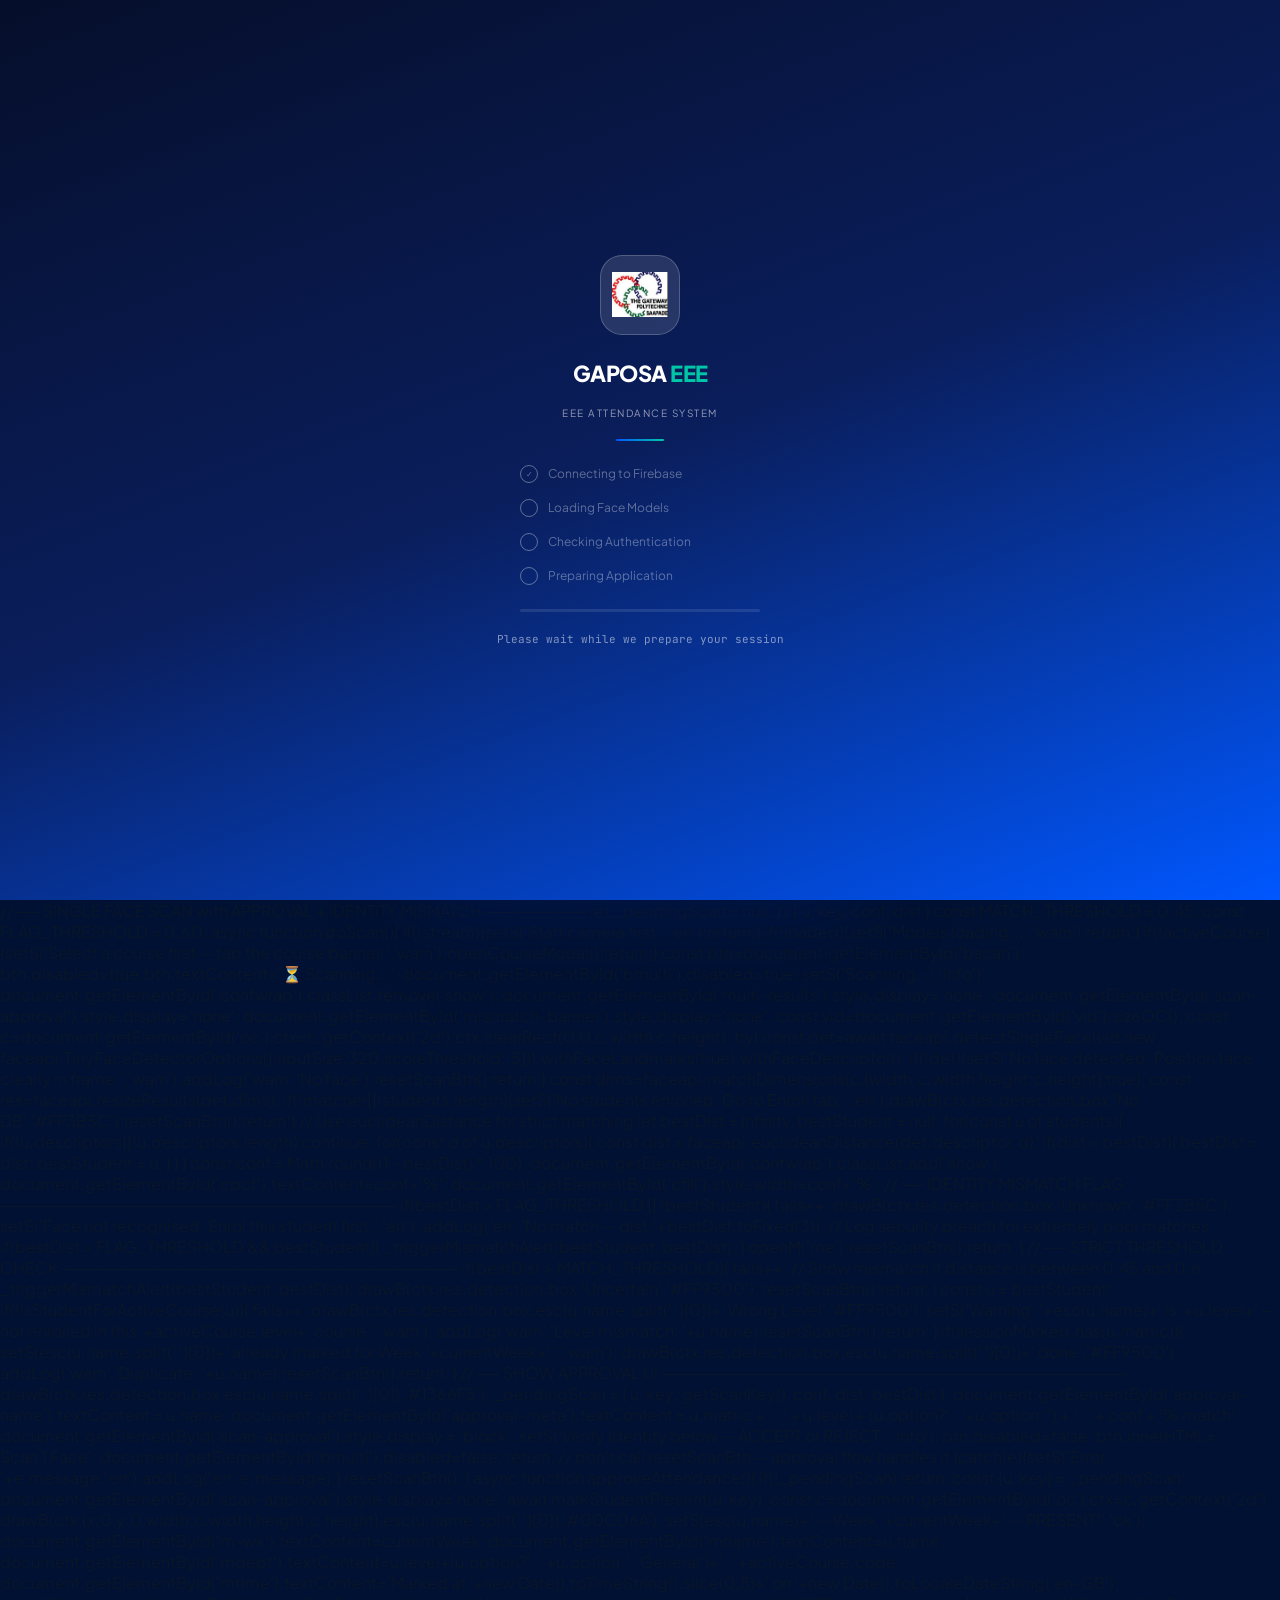
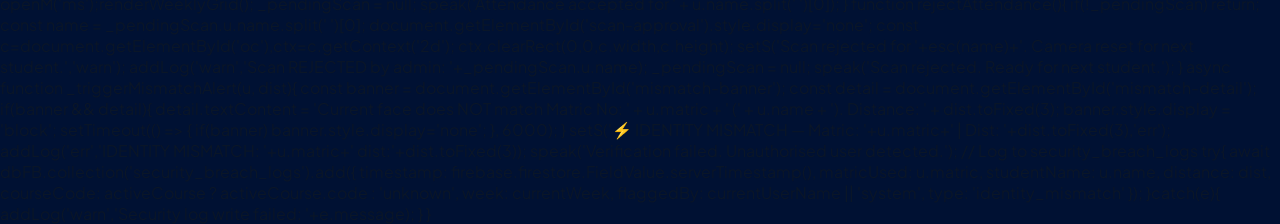
==== index.html @ 12c1df5d "feat: complete UI rebuild v10 - reference design, all logic preserved" ====
<!DOCTYPE html>
<html lang="en">
<head>
<meta charset="UTF-8">
<meta name="viewport" content="width=device-width,initial-scale=1.0,maximum-scale=1.0,user-scalable=no,viewport-fit=cover">
<meta name="mobile-web-app-capable" content="yes">
<meta name="apple-mobile-web-app-capable" content="yes">
<meta name="apple-mobile-web-app-status-bar-style" content="black-translucent">
<meta name="theme-color" content="#0057FF">
<link rel="manifest" href="data:application/manifest+json,%7B%22name%22%3A%22GAPOSA%20EEE%20Attendance%22%2C%22short_name%22%3A%22EEE%20Attend%22%2C%22start_url%22%3A%22./%22%2C%22display%22%3A%22standalone%22%2C%22background_color%22%3A%22%230057FF%22%2C%22theme_color%22%3A%22%230057FF%22%7D">
<title>GAPOSA EEE — Attendance System</title>
<script src="https://www.gstatic.com/firebasejs/9.23.0/firebase-app-compat.js"></script>
<script src="https://www.gstatic.com/firebasejs/9.23.0/firebase-auth-compat.js"></script>
<script src="https://www.gstatic.com/firebasejs/9.23.0/firebase-firestore-compat.js"></script>
<script defer src="https://cdn.jsdelivr.net/npm/face-api.js@0.22.2/dist/face-api.min.js"></script>
<link href="https://fonts.googleapis.com/css2?family=Plus+Jakarta+Sans:wght@300;400;500;600;700;800;900&family=JetBrains+Mono:wght@400;500;600&display=swap" rel="stylesheet">

<style>
/* ================================================================
   GAPOSA EEE ATTENDANCE — PREMIUM UI v10
   Reference: exact match to attached design screenshots
================================================================ */
:root{
  --brand:#0057FF;--brand2:#003DCC;--brand3:#66A3FF;
  --brand-glow:rgba(0,87,255,.22);
  --accent:#00C6A7;--accent2:#00A38A;
  --navy:#0057FF;--navy2:#003DCC;--blue:#0057FF;
  --blue-l:rgba(0,87,255,.08);--blue-b:rgba(0,87,255,.25);
  --green:#00C06A;--green-l:rgba(0,192,106,.1);--green-b:rgba(0,192,106,.3);
  --red:#FF3B5C;--red-l:rgba(255,59,92,.1);--red-b:rgba(255,59,92,.3);
  --amber:#FF9500;--amber-l:rgba(255,149,0,.1);--amber-b:rgba(255,149,0,.3);
  --purple:#7B61FF;--purple-l:rgba(123,97,255,.1);--purple-b:rgba(123,97,255,.3);
  --teal:#00C6A7;--teal-l:rgba(0,198,167,.1);--teal-b:rgba(0,198,167,.3);
  --orange:#FF6B2B;--orange-l:rgba(255,107,43,.1);--orange-b:rgba(255,107,43,.3);
  --bg:#F0F5FF;--card:#FFFFFF;
  --border:rgba(0,57,204,.1);--border2:rgba(0,57,204,.18);
  --txt:#0A1628;--txt2:#3D5278;--txt3:#8FA3C0;
  --sh:0 2px 16px rgba(0,57,204,.07);
  --sh2:0 8px 40px rgba(0,57,204,.13);
  --r:16px;--rs:12px;
}
*{margin:0;padding:0;box-sizing:border-box;-webkit-tap-highlight-color:transparent;}
html,body{height:100%;font-family:'Plus Jakarta Sans',sans-serif;background:#001133;color:var(--txt);}
body{display:flex;flex-direction:column;align-items:center;min-height:100vh;min-height:100svh;}

/* ── BACKGROUND ── */
.bg-slide{position:fixed;inset:0;z-index:0;background-size:cover;background-position:center;animation:bgSlide 30s infinite;will-change:opacity;}
@keyframes bgSlide{0%,25%{opacity:1}33%,91%{opacity:0}100%{opacity:1}}
.bg-slide:nth-child(1){animation-delay:0s;background-image:url('https://images.unsplash.com/photo-1621905251189-08b45249ff9e?w=1400&q=85');}
.bg-slide:nth-child(2){animation-delay:-7.5s;background-image:url('https://images.unsplash.com/photo-1558618666-fcd25c85cd64?w=1400&q=85');}
.bg-slide:nth-child(3){animation-delay:-15s;background-image:url('https://images.unsplash.com/photo-1504917595217-d4dc5ebe6122?w=1400&q=85');}
.bg-slide:nth-child(4){animation-delay:-22.5s;background-image:url('https://images.unsplash.com/photo-1518770660439-4636190af475?w=1400&q=85');}
.bg-overlay{position:fixed;inset:0;z-index:1;background:linear-gradient(150deg,rgba(0,17,51,.88) 0%,rgba(0,40,120,.80) 50%,rgba(0,87,255,.50) 100%);}

/* ── APP SHELL ── */
#app-shell{width:100%;max-width:430px;margin:0 auto;background:#F0F5FF;display:flex;flex-direction:column;min-height:100vh;min-height:100svh;position:relative;z-index:2;box-shadow:0 0 80px rgba(0,30,100,.5);}

/* ── LOADING SCREEN ── */
#ld{position:fixed;inset:0;z-index:8888;background:linear-gradient(160deg,#050E2A 0%,#0A1E5C 50%,#0057FF 100%);display:flex;flex-direction:column;align-items:center;justify-content:center;gap:20px;padding:32px;transition:opacity .6s;}
.ld-logo-wrap{width:80px;height:80px;background:rgba(255,255,255,.12);border-radius:22px;display:flex;align-items:center;justify-content:center;border:1.5px solid rgba(255,255,255,.2);margin-bottom:4px;}
.ld-logo-img{width:56px;height:56px;object-fit:contain;}
.ld-brand{font-size:22px;font-weight:900;color:#fff;letter-spacing:-.5px;text-align:center;}
.ld-brand span{color:#00C6A7;}
.ld-tagline{font-size:10px;color:rgba(255,255,255,.55);letter-spacing:1.5px;text-transform:uppercase;text-align:center;}
.ld-divider{width:48px;height:2px;background:linear-gradient(90deg,#0057FF,#00C6A7);border-radius:2px;}
.ld-steps{display:flex;flex-direction:column;gap:8px;width:240px;}
.ld-step{font-size:12px;color:rgba(255,255,255,.35);display:flex;align-items:center;gap:10px;padding:4px 0;}
.ld-step.done{color:rgba(255,255,255,.85);}
.ld-step.active{color:#00C6A7;font-weight:600;}
.ld-step-dot{width:18px;height:18px;border-radius:50%;border:1.5px solid currentColor;display:flex;align-items:center;justify-content:center;flex-shrink:0;font-size:8px;}
.ld-step.done .ld-step-dot{background:#00C06A;border-color:#00C06A;}
.ld-step.active .ld-step-dot::after{content:'';width:6px;height:6px;border-radius:50%;background:currentColor;animation:blink .8s infinite;}
.ld-bar{width:240px;height:3px;background:rgba(255,255,255,.1);border-radius:3px;overflow:hidden;}
.ld-fill{height:100%;background:linear-gradient(90deg,#0057FF,#00C6A7);border-radius:3px;transition:width .5s ease;width:0%;}
.ld-msg{font-size:11px;color:rgba(255,255,255,.5);font-family:'JetBrains Mono';text-align:center;}
@keyframes blink{0%,100%{opacity:1}50%{opacity:.1}}
@keyframes spin{to{transform:rotate(360deg)}}

/* ── LOGIN SCREEN ── */
#login-screen{position:fixed;inset:0;z-index:7777;background:linear-gradient(160deg,#050E2A 0%,#0A2266 50%,#0057FF 100%);display:none;align-items:center;justify-content:center;padding:16px;overflow-y:auto;}
#login-screen.show{display:flex;}
#login-screen>.login-card{margin:auto;}

/* Login card — clean white */
.login-card{background:#fff;border-radius:24px;padding:28px 24px;width:100%;max-width:400px;box-shadow:0 24px 80px rgba(0,0,0,.4);}
.login-logo-row{display:flex;align-items:center;gap:12px;margin-bottom:16px;}
.login-logo-box{width:48px;height:48px;background:linear-gradient(135deg,#0057FF,#003DCC);border-radius:14px;display:flex;align-items:center;justify-content:center;flex-shrink:0;}
.login-logo-box svg{width:26px;height:26px;fill:none;stroke:#fff;stroke-width:2;}
.login-school{font-size:15px;font-weight:800;color:#0A1628;line-height:1.2;}
.login-dept{font-size:10px;color:#8FA3C0;letter-spacing:.3px;margin-top:1px;}

/* Tab switcher */
.ltabs{display:flex;gap:4px;background:#F0F5FF;border-radius:12px;padding:4px;margin-bottom:20px;}
.ltab{flex:1;padding:9px 6px;border-radius:9px;border:none;font-family:'Plus Jakarta Sans',sans-serif;font-size:11px;font-weight:700;cursor:pointer;color:#8FA3C0;background:transparent;transition:all .2s;display:flex;flex-direction:column;align-items:center;gap:3px;}
.ltab svg{width:16px;height:16px;}
.ltab.active{background:#fff;color:#0057FF;box-shadow:0 2px 10px rgba(0,87,255,.15);}
.lform{display:none;}.lform.show{display:block;}

/* Login inputs */
.llbl{display:block;font-size:10px;font-weight:700;text-transform:uppercase;letter-spacing:1px;color:#3D5278;margin-bottom:5px;margin-top:14px;}
.linp{width:100%;padding:12px 14px;background:#F0F5FF;border:1.5px solid rgba(0,57,204,.15);border-radius:10px;color:#0A1628;font-family:'Plus Jakarta Sans',sans-serif;font-size:14px;outline:none;transition:all .2s;}
.linp:focus{border-color:#0057FF;background:#fff;box-shadow:0 0 0 3px rgba(0,87,255,.1);}
.linp::placeholder{color:#B0C0D8;}
.pw-wrap{position:relative;}
.pw-wrap .linp{padding-right:44px;}
.pw-eye{position:absolute;right:12px;top:50%;transform:translateY(-50%);background:none;border:none;cursor:pointer;color:#B0C0D8;padding:4px;}
.pw-eye:hover{color:#0057FF;}
.forgot-link{display:block;text-align:right;font-size:11px;color:#0057FF;font-weight:600;cursor:pointer;margin-top:6px;}
.lbtn{width:100%;padding:14px;border:none;border-radius:11px;font-family:'Plus Jakarta Sans',sans-serif;font-weight:800;font-size:14px;cursor:pointer;margin-top:16px;color:#fff;transition:all .2s;}
.lbtn:active{transform:scale(.97);}
.lbtn.blue{background:linear-gradient(135deg,#0057FF,#003DCC);box-shadow:0 6px 24px rgba(0,87,255,.4);}
.lbtn.green{background:linear-gradient(135deg,#00C06A,#008F4E);box-shadow:0 6px 22px rgba(0,192,106,.35);}
.lbtn.purple{background:linear-gradient(135deg,#7B61FF,#5A40E0);box-shadow:0 6px 22px rgba(123,97,255,.38);}
.lerr{background:#FEF0F2;border:1.5px solid rgba(255,59,92,.3);border-radius:9px;padding:9px 12px;font-size:12px;color:#CC1E3A;margin-top:10px;display:none;line-height:1.5;}
.lnote{font-size:11px;color:#8FA3C0;text-align:center;margin-top:10px;line-height:1.5;}
.lnote b{color:#3D5278;}
.info-box{border-radius:10px;padding:10px 13px;font-size:12px;margin-bottom:4px;line-height:1.5;}
.info-blue{background:rgba(0,87,255,.08);border:1.5px solid rgba(0,87,255,.2);color:#0045CC;}
.info-purple{background:rgba(123,97,255,.08);border:1.5px solid rgba(123,97,255,.2);color:#5A40E0;}

/* ── TOP HEADER ── */
header{background:#0A1628;padding:14px;flex-shrink:0;padding-top:calc(14px + env(safe-area-inset-top,0px));}
.hdr{display:flex;align-items:center;gap:10px;}
.hdr-logo-box{width:36px;height:36px;background:linear-gradient(135deg,#0057FF,#003DCC);border-radius:10px;display:flex;align-items:center;justify-content:center;flex-shrink:0;}
.hdr-logo-box svg{width:20px;height:20px;fill:none;stroke:#fff;stroke-width:2;}
.hdr-info{flex:1;min-width:0;}
.hdr-name{font-size:13px;font-weight:800;color:#fff;line-height:1.2;white-space:nowrap;overflow:hidden;text-overflow:ellipsis;}
.hdr-sub{font-size:9px;color:rgba(255,255,255,.5);letter-spacing:.3px;margin-top:1px;}
.hdr-r{display:flex;align-items:center;gap:8px;flex-shrink:0;}
.hdr-bell{width:34px;height:34px;background:rgba(255,255,255,.08);border-radius:10px;border:1px solid rgba(255,255,255,.1);display:flex;align-items:center;justify-content:center;position:relative;cursor:pointer;}
.hdr-bell svg{width:16px;height:16px;fill:none;stroke:rgba(255,255,255,.7);stroke-width:2;}
.hdr-bell-dot{position:absolute;top:7px;right:7px;width:7px;height:7px;border-radius:50%;background:#FF3B5C;border:1.5px solid #0A1628;}
.hdr-avatar{width:34px;height:34px;background:linear-gradient(135deg,#00C6A7,#0057FF);border-radius:10px;display:flex;align-items:center;justify-content:center;font-size:12px;font-weight:800;color:#fff;cursor:pointer;}
.logout-btn{display:flex;align-items:center;gap:5px;background:rgba(255,59,92,.15);border:1px solid rgba(255,59,92,.3);border-radius:9px;padding:7px 11px;color:rgba(255,255,255,.8);font-family:'Plus Jakarta Sans',sans-serif;font-size:11px;font-weight:700;cursor:pointer;transition:all .2s;}
.logout-btn:hover{background:rgba(255,59,92,.3);}
.logout-btn svg{width:12px;height:12px;fill:currentColor;}
.logout-label{display:none;}
@media(min-width:400px){.logout-label{display:inline;}}

/* ── SESSION BAR ── */
.session-bar{background:linear-gradient(135deg,#003DCC,#0057FF);padding:8px 14px;display:flex;align-items:center;gap:8px;flex-shrink:0;}
.sb-item{display:flex;align-items:center;gap:5px;font-size:10px;color:rgba(255,255,255,.7);font-weight:500;}
.sb-val{color:#7DD3FF;font-weight:800;}
.sb-divider{color:rgba(255,255,255,.2);font-size:12px;}
.pill{display:flex;align-items:center;gap:5px;background:rgba(255,255,255,.12);border:1px solid rgba(255,255,255,.2);border-radius:20px;padding:3px 9px;font-size:9px;font-weight:700;color:#fff;}
.dot{width:6px;height:6px;border-radius:50%;flex-shrink:0;}
.dot.g{background:#00C06A;animation:blink 2s infinite;}
.dot.a{background:#FF9500;animation:blink 1s infinite;}

/* ── BOTTOM NAV (reference design: Home/Scan/Students/Reports/More) ── */
.nav{display:flex;background:#fff;flex-shrink:0;border-top:1px solid rgba(0,57,204,.1);padding-bottom:env(safe-area-inset-bottom,0px);box-shadow:0 -4px 20px rgba(0,57,204,.08);}
.nav-item{flex:1;display:flex;flex-direction:column;align-items:center;justify-content:center;padding:10px 2px 8px;gap:4px;font-size:9px;font-weight:700;color:#B0C0D8;cursor:pointer;transition:all .2s;position:relative;border:none;background:none;}
.nav-item svg{width:20px;height:20px;transition:all .2s;}
.nav-item span{font-size:9px;font-weight:700;letter-spacing:.3px;}
.nav-item.active{color:#0057FF;}
.nav-item.active svg{filter:drop-shadow(0 2px 6px rgba(0,87,255,.4));}
.nav-item.active::after{content:'';position:absolute;top:0;left:50%;transform:translateX(-50%);width:32px;height:2.5px;background:#0057FF;border-radius:0 0 3px 3px;}

/* ── BODY / PANES ── */
.body{flex:1;overflow-y:auto;overflow-x:hidden;-webkit-overflow-scrolling:touch;background:#F0F5FF;}
.body::-webkit-scrollbar{display:none;}
.pane{display:none;padding:12px 12px 80px;}
.pane.active{display:block;}
.pb{height:12px;}

/* ── HOME DASHBOARD (pane content rebuilt for reference look) ── */
.home-top{display:flex;align-items:center;justify-content:space-between;margin-bottom:14px;}
.home-greeting{font-size:18px;font-weight:800;color:var(--txt);line-height:1.2;}
.home-date{font-size:11px;color:var(--txt3);margin-top:2px;}

/* Active course card — reference style */
.active-course-card{background:#fff;border-radius:14px;padding:14px;border:1.5px solid var(--border);box-shadow:var(--sh);margin-bottom:12px;}
.ac-label{font-size:9px;font-weight:700;text-transform:uppercase;letter-spacing:1px;color:var(--txt3);margin-bottom:6px;}
.ac-row{display:flex;align-items:center;justify-content:space-between;gap:8px;}
.ac-course{font-size:15px;font-weight:800;color:var(--txt);flex:1;min-width:0;white-space:nowrap;overflow:hidden;text-overflow:ellipsis;}
.ac-week-badge{background:#0057FF;color:#fff;font-size:10px;font-weight:800;padding:4px 10px;border-radius:20px;flex-shrink:0;}
.ac-meta{font-size:11px;color:var(--txt3);margin-top:3px;}

/* Stats row — 4 cards matching reference */
.stats{display:grid;grid-template-columns:1fr 1fr;gap:10px;margin-bottom:12px;}
.stat{background:#fff;border-radius:14px;padding:14px 12px;box-shadow:var(--sh);border:1.5px solid var(--border);position:relative;overflow:hidden;}
.stat::after{content:'';position:absolute;top:0;left:0;right:0;height:3px;}
.s1::after{background:#0057FF;}
.s2::after{background:#00C06A;}
.s3::after{background:#FF3B5C;}
.s4::after{background:#FF9500;}
.sl{font-size:9px;font-weight:700;text-transform:uppercase;letter-spacing:.8px;color:var(--txt3);margin-bottom:4px;}
.sv{font-size:28px;font-weight:900;line-height:1;letter-spacing:-1px;color:var(--txt);}
.s2 .sv{color:#00C06A;}
.s3 .sv{color:#FF3B5C;}
.s4 .sv{color:#FF9500;}
.ss{font-size:10px;color:var(--txt3);margin-top:3px;}

/* Recent activity list */
.activity-row{display:flex;align-items:center;gap:10px;padding:9px 0;border-bottom:1px solid var(--border);}
.activity-row:last-child{border-bottom:none;}
.act-dot{width:8px;height:8px;border-radius:50%;flex-shrink:0;}
.act-dot.present{background:#00C06A;}
.act-dot.absent{background:#FF3B5C;}
.act-dot.flagged{background:#FF9500;}
.act-name{font-size:12px;font-weight:600;color:var(--txt);flex:1;}
.act-meta{font-size:10px;color:var(--txt3);margin-top:1px;}
.act-badge{font-size:9px;font-weight:700;padding:2px 8px;border-radius:10px;flex-shrink:0;}
.act-badge.present{background:var(--green-l);color:var(--green);}
.act-badge.absent{background:var(--red-l);color:var(--red);}
.act-badge.flagged{background:var(--amber-l);color:var(--amber);}

/* Weekly chart bars */
.wk-chart{display:flex;align-items:flex-end;gap:6px;height:60px;margin:10px 0 6px;}
.wk-bar-wrap{flex:1;display:flex;flex-direction:column;align-items:center;gap:3px;}
.wk-bar{width:100%;border-radius:4px 4px 0 0;min-height:4px;transition:height .3s;}
.wk-bar.present{background:#0057FF;}
.wk-bar.absent{background:#FF3B5C;}
.wk-bar-lbl{font-size:8px;color:var(--txt3);font-weight:600;}

/* ── CARDS ── */
.card{background:#fff;border:1.5px solid var(--border);border-radius:var(--r);overflow:hidden;box-shadow:var(--sh);margin-bottom:12px;}
.card-hdr{padding:11px 14px;border-bottom:1px solid var(--border);display:flex;align-items:center;gap:8px;background:#fff;}
.card-hdr-ico{width:30px;height:30px;border-radius:9px;display:flex;align-items:center;justify-content:center;flex-shrink:0;}
.card-ttl{font-size:11px;font-weight:800;text-transform:uppercase;letter-spacing:.8px;color:var(--txt2);}
.cbadge{margin-left:auto;font-size:10px;font-weight:700;padding:3px 10px;border-radius:20px;background:var(--bg);color:var(--txt3);border:1px solid var(--border);}
.cbadge.live{background:var(--green-l);color:var(--green);border-color:var(--green-b);}
.card-body{padding:13px;background:#fff;}

/* Section header */
.sh{display:flex;align-items:center;justify-content:space-between;margin-bottom:10px;}
.shtt{font-size:11px;font-weight:800;text-transform:uppercase;letter-spacing:1px;color:var(--txt2);}
.sh-link{font-size:11px;font-weight:700;color:var(--brand);cursor:pointer;}

/* ── COURSE BANNER (scan page) ── */
.course-banner{background:linear-gradient(135deg,#0035CC,#0057FF);border-radius:14px;padding:14px 16px;margin-bottom:12px;display:flex;align-items:center;gap:10px;cursor:pointer;box-shadow:0 6px 24px rgba(0,87,255,.35);position:relative;overflow:hidden;}
.course-banner:active{transform:scale(.98);}
.cb-icon{width:38px;height:38px;background:rgba(255,255,255,.18);border-radius:10px;display:flex;align-items:center;justify-content:center;flex-shrink:0;}
.cb-info{flex:1;min-width:0;}
.cb-lbl{font-size:9px;color:rgba(255,255,255,.6);font-weight:600;text-transform:uppercase;letter-spacing:.8px;}
.cb-course{font-size:14px;font-weight:800;color:#fff;white-space:nowrap;overflow:hidden;text-overflow:ellipsis;}
.cb-meta{font-size:10px;color:rgba(255,255,255,.6);margin-top:1px;}

/* ── WEEK STRIP ── */
.week-strip{background:#fff;border-radius:14px;border:1.5px solid var(--border);padding:12px 14px;margin-bottom:12px;box-shadow:var(--sh);}
.ws-top{display:flex;align-items:center;gap:12px;margin-bottom:8px;}
.wk-badge{background:linear-gradient(135deg,#0057FF,#003DCC);color:#fff;font-weight:900;font-size:18px;width:44px;height:44px;border-radius:12px;display:flex;align-items:center;justify-content:center;flex-shrink:0;box-shadow:0 4px 14px rgba(0,87,255,.4);}
.wk-info{flex:1;}
.wk-lbl{font-size:10px;font-weight:700;color:var(--brand);text-transform:uppercase;letter-spacing:.8px;}
.wk-detail{font-size:11px;color:var(--txt2);margin-top:2px;}
.ws-date{font-size:11px;color:var(--txt2);font-weight:500;display:flex;align-items:center;gap:6px;margin-bottom:8px;}
.ws-manual{display:flex;align-items:center;gap:10px;}
.ws-manual-lbl{font-size:10px;color:var(--txt3);font-weight:600;flex:1;}
.wk-btns{display:flex;gap:6px;}
.wk-btn{width:32px;height:32px;border-radius:9px;border:none;font-size:16px;cursor:pointer;display:flex;align-items:center;justify-content:center;font-weight:900;transition:all .2s;}
.wk-btn:active{transform:scale(.88);}
.wk-m{background:var(--red-l);color:var(--red);}
.wk-p{background:var(--green-l);color:var(--green);}

/* ── CAMERA ── */
.cam-box{position:relative;border-radius:14px;overflow:hidden;background:#060E1E;aspect-ratio:4/3;margin-bottom:12px;border:2px solid rgba(0,87,255,.15);}
.cam-ph{position:absolute;inset:0;display:flex;flex-direction:column;align-items:center;justify-content:center;gap:10px;background:#EEF3FF;}
.cam-ph-ico{width:52px;height:52px;background:rgba(0,87,255,.1);border-radius:50%;display:flex;align-items:center;justify-content:center;}
.cam-ph-ico svg{width:26px;height:26px;fill:var(--brand);opacity:.6;}
.cam-ph p{font-size:12px;color:var(--txt3);font-weight:600;}
#vid{width:100%;height:100%;object-fit:cover;display:none;}
#oc{position:absolute;inset:0;width:100%;height:100%;pointer-events:none;}
.cam-info-row{position:absolute;bottom:8px;left:8px;right:8px;display:flex;justify-content:space-between;gap:6px;}
.chip{font-family:'JetBrains Mono';font-size:9px;color:#fff;background:rgba(0,0,0,.6);padding:3px 9px;border-radius:6px;backdrop-filter:blur(4px);}

/* Scan approval card — reference dark card style */
#scan-approval{display:none;background:#0A1628;border-radius:14px;padding:14px;margin-bottom:12px;border:1.5px solid rgba(0,87,255,.25);}
.approval-inner{display:flex;align-items:center;gap:12px;}
.approval-thumb{width:44px;height:44px;border-radius:11px;background:linear-gradient(135deg,#0057FF,#00C6A7);display:flex;align-items:center;justify-content:center;font-size:16px;font-weight:900;color:#fff;flex-shrink:0;}
.approval-info{flex:1;min-width:0;}
.approval-name{font-size:14px;font-weight:800;color:#fff;}
.approval-meta{font-size:11px;color:rgba(255,255,255,.5);margin-top:2px;font-family:'JetBrains Mono';}
.approval-btns{display:flex;gap:8px;margin-top:12px;}
.abtn{flex:1;padding:12px;border:none;border-radius:10px;font-family:'Plus Jakarta Sans',sans-serif;font-weight:800;font-size:13px;cursor:pointer;transition:all .2s;}
.abtn:active{transform:scale(.97);}
.abtn.accept{background:#00C06A;color:#fff;box-shadow:0 4px 16px rgba(0,192,106,.4);}
.abtn.reject{background:#FF3B5C;color:#fff;box-shadow:0 4px 16px rgba(255,59,92,.4);}

/* Confidence bar */
#confwrap{display:none;background:#fff;border-radius:12px;padding:12px 14px;margin-bottom:10px;border:1.5px solid var(--border);}
.conf-label-row{display:flex;align-items:center;justify-content:space-between;margin-bottom:6px;}
.conf-label{font-size:10px;font-weight:700;text-transform:uppercase;letter-spacing:.8px;color:var(--txt2);}
#cpct{font-size:13px;font-weight:800;color:var(--green);font-family:'JetBrains Mono';}
.conf-track{height:6px;background:#EEF3FF;border-radius:6px;overflow:hidden;}
#cfill{height:100%;background:linear-gradient(90deg,#FF3B5C,#FF9500,#00C06A);border-radius:6px;width:0%;transition:width .3s;}
.conf-face-ok{display:none;align-items:center;gap:6px;margin-top:8px;font-size:11px;font-weight:600;color:var(--green);}

/* Mismatch alert — reference red card */
#mismatch-banner{display:none;background:#FF3B5C;border-radius:14px;padding:14px;margin-bottom:12px;}
.mm-top{display:flex;align-items:center;gap:8px;margin-bottom:8px;}
.mm-icon{width:28px;height:28px;background:rgba(255,255,255,.2);border-radius:8px;display:flex;align-items:center;justify-content:center;flex-shrink:0;}
.mm-icon svg{width:14px;height:14px;fill:#fff;}
.mm-title{font-size:13px;font-weight:800;color:#fff;letter-spacing:.3px;}
#mismatch-detail{font-size:11px;color:rgba(255,255,255,.8);line-height:1.5;font-family:'JetBrains Mono';}
.mm-bar{height:4px;background:rgba(255,255,255,.25);border-radius:4px;margin-top:10px;overflow:hidden;}
.mm-bar-fill{height:100%;background:#fff;border-radius:4px;animation:mmCount 6s linear forwards;}
@keyframes mmCount{from{width:100%}to{width:0%}}
.mm-dismiss{font-size:10px;color:rgba(255,255,255,.6);text-align:right;margin-top:4px;}

/* Live scan log */
.scan-log{background:#060E1E;border-radius:12px;padding:10px 12px;max-height:90px;overflow-y:auto;font-family:'JetBrains Mono';font-size:10px;color:rgba(255,255,255,.6);line-height:1.8;}
.log-ok{color:#00C06A;}
.log-err{color:#FF3B5C;}
.log-warn{color:#FF9500;}
.log-inf{color:#66A3FF;}
#lbar{width:0%;}

/* Scan button */
.scan-btn{width:100%;padding:16px;background:linear-gradient(135deg,#0057FF,#003DCC);color:#fff;border:none;border-radius:14px;font-family:'Plus Jakarta Sans',sans-serif;font-weight:900;font-size:16px;cursor:pointer;transition:all .2s;display:flex;align-items:center;justify-content:center;gap:10px;box-shadow:0 6px 24px rgba(0,87,255,.4);margin-bottom:8px;}
.scan-btn:disabled{opacity:.35;cursor:not-allowed;box-shadow:none;}
.scan-btn:active:not(:disabled){transform:scale(.97);}
.finalise-btn{width:100%;padding:13px;background:linear-gradient(135deg,var(--amber),#CC7700);color:#fff;border:none;border-radius:12px;font-family:'Plus Jakarta Sans',sans-serif;font-weight:800;font-size:14px;cursor:pointer;transition:all .2s;display:flex;align-items:center;justify-content:center;gap:8px;margin-bottom:8px;box-shadow:0 4px 16px rgba(255,149,0,.3);}
.finalise-btn:disabled{opacity:.35;cursor:not-allowed;}

/* ── BUTTONS ── */
.row2{display:flex;gap:8px;margin-bottom:12px;}
.btn{flex:1;padding:12px;font-family:'Plus Jakarta Sans',sans-serif;font-weight:700;font-size:13px;border:none;border-radius:12px;cursor:pointer;transition:all .18s;display:flex;align-items:center;justify-content:center;gap:6px;}
.btn:disabled{opacity:.35;cursor:not-allowed;}
.btn:active:not(:disabled){transform:scale(.97);}
.bb{background:linear-gradient(135deg,#0057FF,#003DCC);color:#fff;box-shadow:0 3px 14px rgba(0,87,255,.3);}
.bo{background:#fff;color:var(--txt2);border:1.5px solid var(--border2);}
.br{background:linear-gradient(135deg,#FF3B5C,#CC1E3A);color:#fff;box-shadow:0 3px 14px rgba(255,59,92,.25);}
.cap-btn{background:linear-gradient(135deg,#0057FF,#003DCC);border-radius:12px;box-shadow:0 6px 22px rgba(0,87,255,.34);}
.enroll-btn{background:linear-gradient(135deg,#00C06A,#008F4E);border-radius:12px;}

/* ── STATUS ── */
.st{border-radius:10px;border-left:3px solid;font-size:12px;padding:10px 14px;line-height:1.5;}
.st.ok{background:var(--green-l);border-color:var(--green);color:#006438;}
.st.err{background:var(--red-l);border-color:var(--red);color:#B50028;}
.st.info{background:var(--blue-l);border-color:var(--brand);color:#0045CC;}
.st.warn{background:var(--amber-l);border-color:var(--amber);color:#8C5500;}

/* ── TABLE ── */
.tw{border-radius:var(--r);overflow:hidden;border:1.5px solid var(--border);box-shadow:var(--sh);}
.tbl{width:100%;border-collapse:collapse;}
.tbl th{padding:9px 12px;font-size:9px;font-weight:800;text-transform:uppercase;letter-spacing:.8px;color:var(--txt3);background:#F6F9FF;border-bottom:1px solid var(--border);}
.tbl td{padding:10px 12px;font-size:12px;border-bottom:1px solid var(--border);color:var(--txt);}
.tbl tr:last-child td{border-bottom:none;}
.tbl tr:hover td{background:#F8FAFF;}
.badge{padding:3px 9px;border-radius:20px;font-size:9px;font-weight:800;}
.bp{background:var(--green-l);color:var(--green);border:1px solid var(--green-b);}
.ba{background:var(--red-l);color:var(--red);border:1px solid var(--red-b);}
.bl{background:var(--amber-l);color:var(--amber);border:1px solid var(--amber-b);}

/* ── WARN BANNER ── */
.warn-banner{background:#FFF5F7;border:1.5px solid var(--red-b);border-radius:14px;padding:12px 14px;margin-bottom:12px;display:none;}
.wb-ttl{font-size:11px;font-weight:800;color:var(--red);margin-bottom:8px;display:flex;align-items:center;gap:6px;}

/* ── WEEKLY GRID ── */
.wk-grid-row{display:flex;align-items:center;padding:8px 0;border-bottom:1px solid var(--border);gap:8px;}
.wk-grid-row:last-child{border-bottom:none;}
.wk-name{font-size:12px;font-weight:600;color:var(--txt);flex:1;min-width:0;white-space:nowrap;overflow:hidden;text-overflow:ellipsis;}
.wk-dots{display:flex;gap:3px;flex-shrink:0;}
.wk-dot{width:12px;height:12px;border-radius:3px;}
.wk-dot.p{background:#00C06A;}
.wk-dot.a{background:#FF3B5C;}
.wk-dot.f{background:#FF9500;}
.wk-dot.n{background:#E8EDF5;}
.wk-pct{font-size:11px;font-weight:700;color:var(--txt2);font-family:'JetBrains Mono';min-width:32px;text-align:right;}

/* ── ENROLL ── */
.enroll-cam{position:relative;border-radius:14px;overflow:hidden;background:#060E1E;aspect-ratio:1;margin-bottom:12px;border:2px solid rgba(0,87,255,.15);}
.sample-dots{display:flex;gap:8px;justify-content:center;margin-bottom:12px;}
.sdot{width:36px;height:36px;border-radius:10px;border:2px dashed var(--border2);background:#F0F5FF;}
.sdot.done{border:2px solid var(--green);background:var(--green-l);box-shadow:0 0 0 3px rgba(0,192,106,.12);}

/* ── STUDENT CARD ── */
.stu-card{background:#fff;border:1.5px solid var(--border);border-radius:14px;padding:13px;margin-bottom:8px;box-shadow:var(--sh);display:flex;align-items:center;gap:12px;}
.stu-thumb{width:44px;height:44px;border-radius:12px;background:var(--blue-l);color:var(--blue);font-size:16px;font-weight:900;display:flex;align-items:center;justify-content:center;flex-shrink:0;}
.stu-name{font-size:13px;font-weight:700;color:var(--txt);}
.stu-meta{font-size:11px;color:var(--txt3);margin-top:1px;font-family:'JetBrains Mono';}

/* ── LEVEL TABS ── */
.lvl-tabs{display:flex;gap:4px;margin-bottom:12px;overflow-x:auto;padding-bottom:2px;}
.lvl-tabs::-webkit-scrollbar{display:none;}
.alvl-tab,.lvl-tab{padding:6px 14px;border-radius:20px;border:1.5px solid var(--border2);background:#fff;color:var(--txt2);font-size:11px;font-weight:700;cursor:pointer;transition:all .18s;white-space:nowrap;}
.alvl-tab.active,.lvl-tab.active{background:linear-gradient(135deg,#003DCC,#0057FF);color:#fff;border-color:transparent;box-shadow:0 3px 12px rgba(0,87,255,.3);}

/* ── ADMIN ── */
.atab{flex:1;padding:12px 4px;background:transparent;border:none;color:rgba(255,255,255,.4);font-family:'Plus Jakarta Sans',sans-serif;font-size:9px;font-weight:800;cursor:pointer;display:flex;flex-direction:column;align-items:center;gap:3px;text-transform:uppercase;letter-spacing:.5px;border-bottom:2.5px solid transparent;transition:all .18s;}
.atab.active{color:#7DC8FF;border-bottom-color:#5CB8FF;background:rgba(92,184,255,.08);}

/* Risk row */
.risk-row{border-radius:10px;background:rgba(255,59,92,.08);border:1px solid rgba(255,59,92,.2);padding:9px 11px;margin-bottom:5px;}
.risk-pct{font-size:13px;font-weight:900;color:var(--red);}

/* ── LEVEL GROUP HEADER ── */
.lvl-grp-hdr{background:linear-gradient(135deg,#003DCC,#0057FF);color:#fff;padding:7px 12px;border-radius:10px;font-size:10px;font-weight:800;text-transform:uppercase;letter-spacing:1px;margin-bottom:6px;margin-top:10px;}

/* ── FORMS ── */
.inp{width:100%;border-radius:10px;border:1.5px solid var(--border);background:#fff;font-size:14px;padding:12px 14px;color:var(--txt);font-family:'Plus Jakarta Sans',sans-serif;transition:all .2s;outline:none;}
.inp:focus{border-color:var(--brand);box-shadow:0 0 0 3px rgba(0,87,255,.1);}
.lbl{font-size:10px;font-weight:800;text-transform:uppercase;letter-spacing:1px;color:var(--txt2);display:block;margin-bottom:5px;margin-top:12px;}

/* ── MODALS ── */
.mbg{position:fixed;inset:0;z-index:9000;background:rgba(6,14,40,.7);backdrop-filter:blur(10px);display:none;align-items:flex-end;justify-content:center;padding:0;}
.mbg.show{display:flex;}
.mbox{background:#fff;border-radius:24px 24px 0 0;padding:24px 20px calc(24px + env(safe-area-inset-bottom,0px));width:100%;max-width:430px;box-shadow:0 -8px 48px rgba(0,20,80,.2);}
.mico{width:56px;height:56px;border-radius:16px;display:flex;align-items:center;justify-content:center;margin:0 auto 12px;font-size:24px;}
.mico.s{background:var(--green-l);}
.mico.s svg{stroke:var(--green);}
.mico.e{background:var(--red-l);}
.mico.e svg{stroke:var(--red);}
.mico.w{background:var(--amber-l);}
.mico.w svg{stroke:var(--amber);}
.mico.en{background:var(--blue-l);}
.mico.en svg{stroke:var(--brand);}
.mtt{font-size:18px;font-weight:900;color:var(--txt);text-align:center;margin-bottom:8px;}
.mtt.s{color:var(--green);}
.mtt.e{color:var(--red);}
.mtt.w{color:var(--amber);}
.mtt.en{color:var(--brand);}
.mb{font-size:13px;color:var(--txt2);text-align:center;line-height:1.6;margin-bottom:16px;}
.mu{display:block;font-size:15px;font-weight:800;color:var(--txt);margin-top:6px;}
.md{display:block;font-size:11px;color:var(--txt3);margin-top:2px;}
.mt{display:block;font-size:11px;color:var(--txt3);margin-top:2px;font-family:'JetBrains Mono';}
.mbtn{width:100%;padding:14px;border:none;border-radius:12px;font-family:'Plus Jakarta Sans',sans-serif;font-weight:800;font-size:14px;cursor:pointer;transition:all .2s;}
.mbtn:active{transform:scale(.97);}
.mbtn.s{background:linear-gradient(135deg,#00C06A,#008F4E);color:#fff;box-shadow:0 5px 18px rgba(0,192,106,.3);}
.mbtn.e{background:linear-gradient(135deg,#FF3B5C,#CC1E3A);color:#fff;box-shadow:0 5px 18px rgba(255,59,92,.25);}
.mbtn.w{background:linear-gradient(135deg,#FF9500,#CC7700);color:#fff;}
.mbtn.en{background:linear-gradient(135deg,#0057FF,#003DCC);color:#fff;box-shadow:0 5px 18px rgba(0,87,255,.3);}
.clist-modal{max-height:220px;overflow-y:auto;margin-bottom:12px;}

/* ── COURSE ITEM ── */
.ci{background:#F8FAFF;border:1.5px solid var(--border);border-radius:12px;padding:12px 14px;margin-bottom:8px;cursor:pointer;transition:all .18s;}
.ci.selected{background:var(--blue-l);border-color:var(--brand);box-shadow:0 0 0 3px rgba(0,87,255,.1);}
.ci:hover{border-color:var(--brand);}
.ci-code{font-family:'JetBrains Mono';font-size:11px;font-weight:700;color:var(--brand);}
.ci-title{font-size:13px;font-weight:700;color:var(--txt);margin-top:2px;}
.ci-meta{font-size:10px;color:var(--txt3);margin-top:2px;}

/* ── SECURITY / LOGS ── */
.lr{border-radius:10px;background:#fff;border:1.5px solid var(--border);padding:10px 12px;margin-bottom:6px;}
.lok{border-left-color:var(--green);}
.lerr2{border-left-color:var(--red);}
.linf{border-left-color:var(--brand);}
.lwrn{border-left-color:var(--amber);}

/* ── SMALL BUTTONS ── */
.smbtn{background:#fff;color:var(--txt2);border:1.5px solid var(--border);border-radius:9px;padding:6px 12px;font-size:11px;font-weight:700;cursor:pointer;transition:all .18s;font-family:'Plus Jakarta Sans',sans-serif;}
.smbtn:hover{border-color:var(--brand);color:var(--brand);}

/* ── MISC ── */
.mtab-btn{padding:5px 10px;border-radius:8px;border:1.5px solid var(--border2);background:var(--bg);color:var(--txt2);font-size:10px;font-weight:700;cursor:pointer;font-family:'Plus Jakarta Sans',sans-serif;}
.mtab-active{background:linear-gradient(135deg,var(--brand2),var(--brand));color:#fff;border-color:transparent;}
.icon-glow{transition:filter .2s;}
.nav-item.active .icon-glow,.atab.active .icon-glow{filter:drop-shadow(0 2px 5px currentColor);}
.ei{border-radius:10px;background:#fff;border:1.5px solid var(--border);margin-bottom:7px;padding:10px 12px;display:flex;align-items:center;gap:10px;}
.ein{width:32px;height:32px;border-radius:50%;background:linear-gradient(135deg,#0057FF,#003DCC);display:flex;align-items:center;justify-content:center;color:#fff;font-size:13px;font-weight:800;flex-shrink:0;}
.cs-code{font-family:'JetBrains Mono';font-size:11px;font-weight:700;color:var(--blue);background:var(--blue-l);border-radius:6px;border:1px solid var(--blue-b);padding:2px 8px;}
.course-summary{border-radius:12px;background:#fff;border:1.5px solid var(--border);box-shadow:var(--sh);padding:12px 14px;margin-bottom:8px;}

/* PWA Banner */
#pwa-banner{position:fixed;bottom:0;left:50%;transform:translateX(-50%);width:100%;max-width:430px;z-index:9000;background:linear-gradient(135deg,#003DCC,#0057FF);color:#fff;display:none;align-items:center;gap:12px;padding:14px 16px calc(14px + env(safe-area-inset-bottom,0px));box-shadow:0 -4px 24px rgba(0,30,120,.3);border-top:1px solid rgba(255,255,255,.1);animation:slideUp .3s ease;}
#pwa-banner.show{display:flex;}
@keyframes slideUp{from{transform:translateX(-50%) translateY(100%)}to{transform:translateX(-50%) translateY(0)}}
.pwa-icon{font-size:26px;flex-shrink:0;}
.pwa-text{flex:1;}
.pwa-title{font-size:13px;font-weight:800;}
.pwa-sub{font-size:10px;color:rgba(255,255,255,.65);margin-top:2px;}

/* ── ADMIN SHELL SUB-PANES ── */
.apane{display:none;padding:12px 12px 80px;}
.apane.active{display:block;}

/* Progress bar */
.prog-bar{height:6px;background:#E8EDF5;border-radius:6px;overflow:hidden;}
.prog-f{height:100%;background:linear-gradient(90deg,#0057FF,#00C6A7);border-radius:6px;transition:width .3s;}
.conf-f{height:100%;background:linear-gradient(90deg,var(--green),#00D68F);border-radius:6px;}

/* Enrollment level header */
.etab-active{background:linear-gradient(135deg,#003DCC,#0057FF) !important;color:#fff !important;border-color:transparent !important;}
#level-tabs button,#etab-all,#etab-nd1,#etab-nd2,#etab-hnd1,#etab-hnd2{min-width:60px;}

/* Admin enrolled item name */
.stu-card .stu-name{font-size:13px;font-weight:700;color:var(--txt);}

/* Print-friendly */
@media print{.nav,.hdr,.session-bar,#pwa-banner,#mismatch-banner,#confwrap{display:none!important;}.pane{display:block!important;}}
</style>
</style>
</head>
<body>
<div class="bg-slide"></div>
<div class="bg-slide"></div>
<div class="bg-slide"></div>
<div class="bg-slide"></div>
<div class="bg-overlay"></div>

<div id="app-shell">
<div id="ld">
  <div class="ld-logo-wrap">
    <img class="ld-logo-img" src="[data-uri]" alt="GAPOSA">
  </div>
  <div class="ld-brand">GAPOSA <span>EEE</span></div>
  <div class="ld-tagline">EEE Attendance System</div>
  <div class="ld-divider"></div>
  <div class="ld-steps">
    <div class="ld-step" id="ls1">
      <div class="ld-step-dot">✓</div>
      <span>Connecting to Firebase</span>
    </div>
    <div class="ld-step" id="ls2">
      <div class="ld-step-dot"></div>
      <span>Loading Face Models</span>
    </div>
    <div class="ld-step" id="ls3">
      <div class="ld-step-dot"></div>
      <span>Checking Authentication</span>
    </div>
    <div class="ld-step" id="ls4">
      <div class="ld-step-dot"></div>
      <span>Preparing Application</span>
    </div>
  </div>
  <div class="ld-bar"><div class="ld-fill" id="lbar"></div></div>
  <div class="ld-msg" id="lmsg">Please wait while we prepare your session</div>
</div>

<div id="login-screen">
  <div class="login-card">
    <img class="login-logo" src="[data-uri]" alt="GAPOSA">
    <div class="login-school" style="color:#0A1628;font-size:16px;font-weight:900;margin-top:4px;">The Gateway Polytechnic</div>
    <div class="login-dept" style="color:#3D5278;font-size:11px;">Dept. of Electrical &amp; Electronic Engineering</div>
    <div class="ltabs" style="flex-wrap:wrap;gap:4px">
      <div class="ltab active" id="lt-lecturer" onclick="setLTab('lecturer')" style="flex:1;min-width:60px"><svg xmlns="http://www.w3.org/2000/svg" width="24" height="24" viewBox="0 0 24 24" fill="none" stroke="currentColor" stroke-width="2" stroke-linecap="round" stroke-linejoin="round" class="icon-glow"><path d="M22 10v6M2 10l10-5 10 5-10 5z"/><path d="M6 12v5c3 3 9 3 12 0v-5"/></svg> Lecturer</div>
      <div class="ltab" id="lt-student" onclick="setLTab('student')" style="flex:1;min-width:60px"><svg xmlns="http://www.w3.org/2000/svg" width="24" height="24" viewBox="0 0 24 24" fill="none" stroke="currentColor" stroke-width="2" stroke-linecap="round" stroke-linejoin="round" class="icon-glow"><path d="M20 21v-2a4 4 0 0 0-4-4H8a4 4 0 0 0-4 4v2"/><circle cx="12" cy="7" r="4"/></svg> Student</div>
      <div class="ltab" id="lt-hod" onclick="setLTab('hod')" style="flex:1;min-width:60px"><svg xmlns="http://www.w3.org/2000/svg" width="24" height="24" viewBox="0 0 24 24" fill="none" stroke="currentColor" stroke-width="2" stroke-linecap="round" stroke-linejoin="round" class="icon-glow"><path d="M12 22s8-4 8-10V5l-8-3-8 3v7c0 6 8 10 8 10z"/></svg> HOD</div>
    </div>

    <!-- LECTURER TAB — Login & Register sub-toggle -->
    <div class="lform show" id="lf-lecturer">
      <!-- Sub-toggle -->
      <div style="display:flex;gap:0;background:rgba(0,57,204,.06);border-radius:10px;overflow:hidden;margin-bottom:16px;border:1.5px solid rgba(0,57,204,.15);">
        <button id="lt-sub-login" onclick="setLecturerSub('login')"
          style="flex:1;padding:9px 6px;border:none;font-family:'Plus Jakarta Sans',sans-serif;font-size:12px;font-weight:700;cursor:pointer;background:linear-gradient(135deg,#0057FF,#003DCC);color:white;border-radius:8px 0 0 8px;transition:all .2s;">
          <svg xmlns="http://www.w3.org/2000/svg" width="24" height="24" viewBox="0 0 24 24" fill="none" stroke="currentColor" stroke-width="2" stroke-linecap="round" stroke-linejoin="round" class="icon-glow"><circle cx="7.5" cy="15.5" r="5.5"/><path d="M21 2l-9.6 9.6"/><path d="M15.5 7.5 17 6l3 3-1.5 1.5"/></svg> Login
        </button>
        <button id="lt-sub-register" onclick="setLecturerSub('register')"
          style="flex:1;padding:9px 6px;border:none;font-family:'Plus Jakarta Sans',sans-serif;font-size:12px;font-weight:700;cursor:pointer;background:transparent;color:#8FA3C0;transition:all .2s;">
          <svg xmlns="http://www.w3.org/2000/svg" width="24" height="24" viewBox="0 0 24 24" fill="none" stroke="currentColor" stroke-width="2" stroke-linecap="round" stroke-linejoin="round" class="icon-glow"><path d="M11 4H4a2 2 0 0 0-2 2v14a2 2 0 0 0 2 2h14a2 2 0 0 0 2-2v-7"/><path d="M18.5 2.5a2.121 2.121 0 0 1 3 3L12 15l-4 1 1-4 9.5-9.5z"/></svg> New? Register
        </button>
      </div>
      <!-- Login section -->
      <div id="lec-login-section">
        <label class="llbl">Email Address</label>
        <input class="linp" id="l-email" type="email" placeholder="your@email.com" autocomplete="email">
        <label class="llbl">Password</label>
        <div class="pw-wrap">
          <input class="linp" id="l-pass" type="password" placeholder="••••••••" autocomplete="current-password">
          <button class="pw-eye" type="button" onclick="togglePw('l-pass',this)" title="Show/hide password"><svg xmlns="http://www.w3.org/2000/svg" width="24" height="24" viewBox="0 0 24 24" fill="none" stroke="currentColor" stroke-width="2" stroke-linecap="round" stroke-linejoin="round" class="icon-glow"><path d="M1 12s4-8 11-8 11 8 11 8-4 8-11 8-11-8-11-8z"/><circle cx="12" cy="12" r="3"/></svg></button>
        </div>
        <span class="forgot-link" onclick="doForgotPassword()">Forgot password?</span>
        <button class="lbtn blue" onclick="doLogin()" style="margin-top:12px;">Login →</button>
      </div>
      <!-- Register section -->
      <div id="lec-register-section" style="display:none;">
        <div class="info-box info-blue" style="margin-bottom:10px;"><svg xmlns="http://www.w3.org/2000/svg" width="24" height="24" viewBox="0 0 24 24" fill="none" stroke="currentColor" stroke-width="2" stroke-linecap="round" stroke-linejoin="round" class="icon-glow"><rect x="3" y="11" width="18" height="11" rx="2" ry="2"/><path d="M7 11V7a5 5 0 0 1 10 0v4"/></svg> Enter the <b>Department Code</b> from your HOD to register.</div>
        <label class="llbl">Department Secret Code</label>
        <input class="linp" id="r-code" placeholder="Enter code from HOD" autocomplete="off">
        <label class="llbl">Your Full Name</label>
        <input class="linp" id="r-name" placeholder="Dr. / Mr. / Mrs. Full Name" autocomplete="name">
        <label class="llbl">Email Address</label>
        <input class="linp" id="r-email" type="email" placeholder="your@email.com" autocomplete="email">
        <label class="llbl">Choose Password</label>
        <div class="pw-wrap">
          <input class="linp" id="r-pass" type="password" placeholder="Min 6 characters" autocomplete="new-password">
          <button class="pw-eye" type="button" onclick="togglePw('r-pass',this)"><svg xmlns="http://www.w3.org/2000/svg" width="24" height="24" viewBox="0 0 24 24" fill="none" stroke="currentColor" stroke-width="2" stroke-linecap="round" stroke-linejoin="round" class="icon-glow"><path d="M1 12s4-8 11-8 11 8 11 8-4 8-11 8-11-8-11-8z"/><circle cx="12" cy="12" r="3"/></svg></button>
        </div>
        <label class="llbl">Confirm Password</label>
        <div class="pw-wrap">
          <input class="linp" id="r-pass2" type="password" placeholder="Repeat password" autocomplete="new-password">
          <button class="pw-eye" type="button" onclick="togglePw('r-pass2',this)"><svg xmlns="http://www.w3.org/2000/svg" width="24" height="24" viewBox="0 0 24 24" fill="none" stroke="currentColor" stroke-width="2" stroke-linecap="round" stroke-linejoin="round" class="icon-glow"><path d="M1 12s4-8 11-8 11 8 11 8-4 8-11 8-11-8-11-8z"/><circle cx="12" cy="12" r="3"/></svg></button>
        </div>
        <label class="llbl" style="margin-top:10px">Your Assigned Course(s)</label>
        <div style="font-size:11px;color:rgba(255,255,255,0.5);margin-bottom:6px;line-height:1.4;">Select all courses you are teaching this semester.</div>
        <div id="reg-course-picker" style="max-height:160px;overflow-y:auto;border:1.5px solid rgba(0,57,204,.2);border-radius:9px;padding:8px;background:rgba(0,57,204,.04);margin-bottom:10px;">
          <div style="font-size:11px;color:rgba(255,255,255,0.4);text-align:center;padding:8px">Loading courses...</div>
        </div>
        <div style="font-size:11px;color:#0057FF;font-weight:600;margin-bottom:12px" id="reg-course-count">0 courses selected</div>
        <div id="lform-register"></div>
        <button class="lbtn green" onclick="doRegister()">Create Account →</button>
      </div>
    </div>

    <!-- Hidden legacy forms (referenced by some JS) -->
    <div class="lform" id="lf-login" style="display:none!important;"></div>
    <div class="lform" id="lf-register" style="display:none!important;"></div>

    <!-- HOD -->
    <div class="lform" id="lf-hod">
      <div class="info-box info-purple"><svg xmlns="http://www.w3.org/2000/svg" width="24" height="24" viewBox="0 0 24 24" fill="none" stroke="currentColor" stroke-width="2" stroke-linecap="round" stroke-linejoin="round" class="icon-glow"><path d="M12 22s8-4 8-10V5l-8-3-8 3v7c0 6 8 10 8 10z"/></svg> HOD / Administrator login — full system access.</div>
      <label class="llbl">Admin Email</label>
      <input class="linp" id="a-email" type="email" placeholder="admin@gaposa.edu.ng" autocomplete="email">
      <label class="llbl">Admin Password</label>
      <div class="pw-wrap">
        <input class="linp" id="a-pass" type="password" placeholder="••••••••" autocomplete="current-password">
        <button class="pw-eye" type="button" onclick="togglePw('a-pass',this)"><svg xmlns="http://www.w3.org/2000/svg" width="24" height="24" viewBox="0 0 24 24" fill="none" stroke="currentColor" stroke-width="2" stroke-linecap="round" stroke-linejoin="round" class="icon-glow"><path d="M1 12s4-8 11-8 11 8 11 8-4 8-11 8-11-8-11-8z"/><circle cx="12" cy="12" r="3"/></svg></button>
      </div>
      <button class="lbtn purple" onclick="doAdminLogin()">Admin Login →</button>
    </div>

    <!-- STUDENT TAB — Enroll + Attendance Check + Excuse (all-in-one) -->
    <div class="lform" id="lf-student">
      <!-- Student mode toggle -->
      <div style="display:flex;gap:0;background:rgba(0,57,204,.06);border-radius:10px;overflow:hidden;margin-bottom:14px;border:1.5px solid rgba(0,57,204,.15);">
        <button id="st-mode-enroll" onclick="setStudentMode('enroll')"
          style="flex:1;padding:9px;border:none;font-family:'Plus Jakarta Sans',sans-serif;font-size:12px;font-weight:700;cursor:pointer;background:linear-gradient(135deg,#003DCC,#0057FF);color:white;transition:all .2s;">
          <svg xmlns="http://www.w3.org/2000/svg" width="24" height="24" viewBox="0 0 24 24" fill="none" stroke="currentColor" stroke-width="2" stroke-linecap="round" stroke-linejoin="round" class="icon-glow"><path d="M22 10v6M2 10l10-5 10 5-10 5z"/><path d="M6 12v5c3 3 9 3 12 0v-5"/></svg> Enroll Face
        </button>
        <button id="st-mode-record" onclick="setStudentMode('record')"
          style="flex:1;padding:9px;border:none;font-family:'Plus Jakarta Sans',sans-serif;font-size:12px;font-weight:700;cursor:pointer;background:transparent;color:#8FA3C0;transition:all .2s;">
          <svg xmlns="http://www.w3.org/2000/svg" width="24" height="24" viewBox="0 0 24 24" fill="none" stroke="currentColor" stroke-width="2" stroke-linecap="round" stroke-linejoin="round" class="icon-glow"><line x1="18" y1="20" x2="18" y2="10"/><line x1="12" y1="20" x2="12" y2="4"/><line x1="6" y1="20" x2="6" y2="14"/></svg> My Attendance
        </button>
      </div>

      <!-- === ENROLL SECTION === -->
      <div id="st-enroll-section">
        <div class="info-box" style="background:rgba(217,119,6,0.1);border:1.5px solid rgba(217,119,6,.3);color:#92400E;border-radius:9px;padding:10px 13px;font-size:12px;margin-bottom:12px;line-height:1.5;">
          <svg xmlns="http://www.w3.org/2000/svg" width="24" height="24" viewBox="0 0 24 24" fill="none" stroke="currentColor" stroke-width="2" stroke-linecap="round" stroke-linejoin="round" class="icon-glow"><path d="M22 10v6M2 10l10-5 10 5-10 5z"/><path d="M6 12v5c3 3 9 3 12 0v-5"/></svg> Enter your <b>matric number</b> to enroll your face. You only need to do this <b>once</b>.
        </div>
        <label class="llbl">Matric Number</label>
        <input class="linp" id="st-matric" placeholder="Enter your matric number" autocomplete="off" autocorrect="off" autocapitalize="off" spellcheck="false" oninput="checkStudentMasterList(this.value)">
        <div id="st-matric-status" style="font-size:11px;margin-top:5px;display:none;padding:7px 10px;border-radius:7px;font-weight:600;"></div>
        <div id="st-details-block" style="display:none">
          <div style="background:rgba(0,192,106,.1);border:1.5px solid #6EE7B7;border-radius:9px;padding:10px 13px;font-size:12px;color:#00C06A;margin:10px 0;line-height:1.6;" id="st-details-display"></div>
          <div style="font-size:11px;font-weight:700;color:#475569;margin-bottom:8px;">Is this you?</div>
          <div style="display:flex;gap:10px;margin-bottom:12px;">
            <button onclick="doStudentLoginYes()" style="flex:1;padding:14px;background:linear-gradient(135deg,#00C06A,#008F4E);color:white;border:none;border-radius:10px;font-family:'Plus Jakarta Sans',sans-serif;font-weight:800;font-size:18px;cursor:pointer;">✓</button>
            <button onclick="doStudentLoginNo()" style="flex:1;padding:14px;background:linear-gradient(135deg,#FF3B5C,#CC1E3A);color:white;border:none;border-radius:10px;font-family:'Plus Jakarta Sans',sans-serif;font-weight:800;font-size:18px;cursor:pointer;"><svg xmlns="http://www.w3.org/2000/svg" width="18" height="18" viewBox="0 0 24 24" fill="none" stroke="currentColor" stroke-width="2.5"><line x1="18" y1="6" x2="6" y2="18"/><line x1="6" y1="6" x2="18" y2="18"/></svg></button>
          </div>
        </div>
      </div>

      <!-- === MY ATTENDANCE SECTION === -->
      <div id="st-record-section" style="display:none;">
        <div class="info-box info-blue" style="margin-bottom:12px;">
          Enter your matric number to view your attendance and submit an absence excuse.
        </div>
        <label class="llbl">Matric Number</label>
        <input class="linp" id="mr-matric" placeholder="e.g. 24013631001" autocomplete="off" autocorrect="off" autocapitalize="off" spellcheck="false" oninput="loadMyRecord(this.value)">
        <div id="mr-status" style="font-size:11px;margin-top:5px;display:none;padding:7px 10px;border-radius:7px;font-weight:600;"></div>
        <div id="mr-results" style="display:none;margin-top:10px;max-height:300px;overflow-y:auto;"></div>
        <!-- Excuse submission -->
        <div id="mr-excuse-section" style="display:none;margin-top:10px;border-top:1px solid rgba(255,255,255,.15);padding-top:12px;">
          <div style="font-size:13px;font-weight:700;color:#0A1628;margin-bottom:10px;"><svg xmlns="http://www.w3.org/2000/svg" width="24" height="24" viewBox="0 0 24 24" fill="none" stroke="currentColor" stroke-width="2" stroke-linecap="round" stroke-linejoin="round" class="icon-glow"><path d="M11 4H4a2 2 0 0 0-2 2v14a2 2 0 0 0 2 2h14a2 2 0 0 0 2-2v-7"/><path d="M18.5 2.5a2.121 2.121 0 0 1 3 3L12 15l-4 1 1-4 9.5-9.5z"/></svg> Submit Absence Excuse</div>
          <label class="llbl">Week Number</label>
          <input class="linp" id="mr-excuse-week" type="number" min="1" max="15" placeholder="e.g. 3" style="margin-bottom:8px;">
          <label class="llbl">Course Code</label>
          <input class="linp" id="mr-excuse-course" placeholder="e.g. EEC 311" style="margin-bottom:8px;" autocomplete="off">
          <label class="llbl">Type of Absence</label>
          <select class="linp" id="mr-excuse-type" style="margin-bottom:8px;" onchange="updateExcuseDocLabel()">
            <option value="">— Select reason type —</option>
            <option value="Medical">Medical / Sickness (Hospital Report)</option>
            <option value="Legal">Legal / Crime-related (Police Report)</option>
            <option value="Family">Family Emergency</option>
            <option value="Academic">Academic Clash / Approved Activity</option>
            <option value="Other">Other (Attach supporting document)</option>
          </select>
          <label class="llbl">Reason / Details</label>
          <textarea class="linp" id="mr-excuse-reason" placeholder="Describe why you were absent (at least 20 characters)..." rows="3" style="resize:none;margin-bottom:8px;"></textarea>
          <label class="llbl" id="mr-doc-label">Supporting Document (Optional)</label>
          <div style="font-size:10px;color:rgba(255,255,255,.4);margin-bottom:6px;" id="mr-doc-hint">Upload hospital report, police report, or any official letter (JPG/PNG/PDF, max 2MB)</div>
          <div style="position:relative;margin-bottom:10px;">
            <input type="file" id="mr-excuse-file" accept=".jpg,.jpeg,.png,.pdf" style="display:none;" onchange="handleExcuseFile(this)">
            <button onclick="document.getElementById('mr-excuse-file').click()"
              style="width:100%;padding:10px;background:rgba(255,255,255,0.1);border:1.5px dashed rgba(255,255,255,.3);border-radius:9px;color:rgba(255,255,255,.7);font-family:'Plus Jakarta Sans',sans-serif;font-size:12px;font-weight:600;cursor:pointer;text-align:center;">
              <svg xmlns="http://www.w3.org/2000/svg" width="24" height="24" viewBox="0 0 24 24" fill="none" stroke="currentColor" stroke-width="2" stroke-linecap="round" stroke-linejoin="round" class="icon-glow"><path d="M21.44 11.05l-9.19 9.19a6 6 0 0 1-8.49-8.49l9.19-9.19a4 4 0 0 1 5.66 5.66l-9.2 9.19a2 2 0 0 1-2.83-2.83l8.49-8.48"/></svg> Tap to attach document
            </button>
            <div id="mr-file-preview" style="margin-top:6px;font-size:11px;color:#6EE7B7;display:none;"></div>
          </div>
          <button class="lbtn blue" onclick="submitExcuse()" style="margin-top:0;background:linear-gradient(135deg,#7B61FF,#5A40E0);"><svg xmlns="http://www.w3.org/2000/svg" width="24" height="24" viewBox="0 0 24 24" fill="none" stroke="currentColor" stroke-width="2" stroke-linecap="round" stroke-linejoin="round" class="icon-glow"><line x1="22" y1="2" x2="11" y2="13"/><polygon points="22 2 15 22 11 13 2 9 22 2"/></svg> Submit Excuse Request</button>
          <div id="mr-excuse-status" style="font-size:11px;margin-top:6px;display:none;padding:7px 10px;border-radius:7px;font-weight:600;"></div>
        </div>
      </div>
    </div>

    <!-- Remove separate myrecord form — it's now inside the student tab -->
    <div class="lform" id="lf-myrecord" style="display:none!important;"></div>

    <div class="lerr" id="lerr"></div>
    <div class="lnote" id="lnote" style="color:#1366F5 !important;font-weight:700;">New lecturer? Tap <b style="color:#003DCC">Register</b> inside the Lecturer tab to create your account.</div>
    <div class="lnote" id="lnote2" style="margin-top:4px;color:#1366F5 !important;font-weight:700;"><svg xmlns="http://www.w3.org/2000/svg" width="14" height="14" viewBox="0 0 24 24" fill="none" stroke="currentColor" stroke-width="2" stroke-linecap="round" stroke-linejoin="round" style="vertical-align:middle;margin-right:3px;"><path d="M22 10v6M2 10l10-5 10 5-10 5z"/><path d="M6 12v5c3 3 9 3 12 0v-5"/></svg> <b style="color:#003DCC">Student</b>? Tap <b style="color:#003DCC">Student</b> to enroll your face <i>or</i> check your attendance record.</div>
  </div>
</div>

<!-- MAIN APP -->


<header id="main-hdr" style="display:none">
  <div class="hdr">
    <div class="hdr-logo-box">
      <svg viewBox="0 0 24 24"><path d="M22 10v6M2 10l10-5 10 5-10 5z"/><path d="M6 12v5c3 3 9 3 12 0v-5"/></svg>
    </div>
    <div class="hdr-info">
      <div class="hdr-name" id="hdr-user">GAPOSA EEE Attendance</div>
      <div class="hdr-sub" id="hdr-sub">Gateway Polytechnic Saapade</div>
    </div>
    <div class="hdr-r">
      <button class="logout-btn" onclick="doLogout()">
        <svg viewBox="0 0 24 24"><path d="M9 21H5a2 2 0 0 1-2-2V5a2 2 0 0 1 2-2h4"/><polyline points="16 17 21 12 16 7"/><line x1="21" y1="12" x2="9" y2="12"/></svg>
        <span class="logout-label">Logout</span>
      </button>
    </div>
  </div>
</header>

<div class="session-bar" id="session-bar" style="display:none">
  <div class="sb-item"><svg xmlns="http://www.w3.org/2000/svg" width="24" height="24" viewBox="0 0 24 24" fill="none" stroke="currentColor" stroke-width="2" stroke-linecap="round" stroke-linejoin="round" class="icon-glow"><rect x="3" y="4" width="18" height="18" rx="2" ry="2"/><line x1="16" y1="2" x2="16" y2="6"/><line x1="8" y1="2" x2="8" y2="6"/><line x1="3" y1="10" x2="21" y2="10"/></svg> <span class="sb-val" id="sb-date">--</span></div>
  <div class="sb-divider">|</div>
  <div class="sb-item"><svg xmlns="http://www.w3.org/2000/svg" width="24" height="24" viewBox="0 0 24 24" fill="none" stroke="currentColor" stroke-width="2" stroke-linecap="round" stroke-linejoin="round" class="icon-glow"><circle cx="12" cy="12" r="10"/><polyline points="12 6 12 12 16 14"/></svg> <span class="sb-val" id="sb-time">--:--</span></div>
  <div class="sb-divider">|</div>
  <div class="sb-item"><svg xmlns="http://www.w3.org/2000/svg" width="24" height="24" viewBox="0 0 24 24" fill="none" stroke="currentColor" stroke-width="2" stroke-linecap="round" stroke-linejoin="round" class="icon-glow"><path d="M22 10v6M2 10l10-5 10 5-10 5z"/><path d="M6 12v5c3 3 9 3 12 0v-5"/></svg> Session: <span class="sb-val" id="sb-session">--</span></div>
  <div class="sb-divider">|</div>
  <div class="sb-item"><svg xmlns="http://www.w3.org/2000/svg" width="24" height="24" viewBox="0 0 24 24" fill="none" stroke="currentColor" stroke-width="2" stroke-linecap="round" stroke-linejoin="round" class="icon-glow"><path d="M2 3h6a4 4 0 0 1 4 4v14a3 3 0 0 0-3-3H2z"/><path d="M22 3h-6a4 4 0 0 0-4 4v14a3 3 0 0 1 3-3h7z"/></svg> Sem: <span class="sb-val" id="sb-sem">--</span></div>
</div>



<div class="nav" id="main-nav" style="display:none">
  <div class="nav-item active" id="nt-scan" onclick="goTab('scan')">
    <svg viewBox="0 0 24 24"><path d="M12 2C6.48 2 2 6.48 2 12s4.48 10 10 10 10-4.48 10-10S17.52 2 12 2zm0 3c1.66 0 3 1.34 3 3s-1.34 3-3 3-3-1.34-3-3 1.34-3 3-3zm0 14.2c-2.5 0-4.71-1.28-6-3.22.03-1.99 4-3.08 6-3.08 1.99 0 5.97 1.09 6 3.08-1.29 1.94-3.5 3.22-6 3.22z"/></svg>
    Scan
  </div>
  <div class="nav-item" id="nt-weekly" onclick="goTab('weekly')">
    <svg viewBox="0 0 24 24"><path d="M19 3h-1V1h-2v2H8V1H6v2H5c-1.11 0-1.99.9-1.99 2L3 19c0 1.1.89 2 2 2h14c1.1 0 2-.9 2-2V5c0-1.1-.9-2-2-2zm0 16H5V8h14v11zM7 10h5v5H7z"/></svg>
    Attendance
  </div>
  <div class="nav-item" id="nt-enroll" onclick="goTab('enroll')">
    <svg viewBox="0 0 24 24"><path d="M15 12c2.21 0 4-1.79 4-4s-1.79-4-4-4-4 1.79-4 4 1.79 4 4 4zm-9-2V7H4v3H1v2h3v3h2v-3h3v-2H6zm9 4c-2.67 0-8 1.34-8 4v2h16v-2c0-2.66-5.33-4-8-4z"/></svg>
    Enroll
  </div>
  <div class="nav-item" id="nt-admin" onclick="goTab('admin')" style="display:none">
    <svg viewBox="0 0 24 24"><path d="M12 1L3 5v6c0 5.55 3.84 10.74 9 12 5.16-1.26 9-6.45 9-12V5l-9-4z"/></svg>
    Admin
  </div>
  <div class="nav-item" id="nt-logs" onclick="goTab('logs')">
    <svg viewBox="0 0 24 24"><path d="M20 2H4c-1.1 0-2 .9-2 2v18l4-4h14c1.1 0 2-.9 2-2V4c0-1.1-.9-2-2-2z"/></svg>
    Logs
  </div>
</div>



<div class="body" id="main-body" style="display:none">

<!-- HOME/SCAN -->
<div class="pane active" id="p-scan">
    <div class="cam-scan-grid"><div class="cam-scan-left">
    <div class="course-banner" onclick="openCourseModal()">
      <div class="cb-icon"><svg xmlns="http://www.w3.org/2000/svg" width="24" height="24" viewBox="0 0 24 24" fill="none" stroke="currentColor" stroke-width="2" stroke-linecap="round" stroke-linejoin="round" class="icon-glow"><path d="M2 3h6a4 4 0 0 1 4 4v14a3 3 0 0 0-3-3H2z"/><path d="M22 3h-6a4 4 0 0 0-4 4v14a3 3 0 0 1 3-3h7z"/></svg></div>
      <div class="cb-info">
        <div class="cb-lbl">Active Course — tap to change</div>
        <div class="cb-course" id="cb-course">Tap to Select a Course</div>
        <div class="cb-meta" id="cb-meta">Select course before scanning</div>
      </div>
      <div style="color:rgba(255,255,255,.6);font-size:20px;flex-shrink:0">›</div>
    </div>

    <!-- AUTO WEEK STRIP -->
    <div class="week-strip">
      <div class="ws-top">
        <div class="wk-badge" id="wk-num">1</div>
        <div class="wk-info">
          <div class="wk-lbl">Lecture Week — Auto Calculated</div>
          <div class="wk-detail" id="wk-detail">Week 1 of 15</div>
        </div>
      </div>
      <div class="ws-date" id="ws-date-row">
        <span><svg xmlns="http://www.w3.org/2000/svg" width="24" height="24" viewBox="0 0 24 24" fill="none" stroke="currentColor" stroke-width="2" stroke-linecap="round" stroke-linejoin="round" class="icon-glow"><rect x="3" y="4" width="18" height="18" rx="2" ry="2"/><line x1="16" y1="2" x2="16" y2="6"/><line x1="8" y1="2" x2="8" y2="6"/><line x1="3" y1="10" x2="21" y2="10"/></svg></span><span id="ws-date-val">--</span>
        <span style="margin-left:8px"><svg xmlns="http://www.w3.org/2000/svg" width="24" height="24" viewBox="0 0 24 24" fill="none" stroke="currentColor" stroke-width="2" stroke-linecap="round" stroke-linejoin="round" class="icon-glow"><circle cx="12" cy="12" r="10"/><polyline points="12 6 12 12 16 14"/></svg></span><span id="ws-time-val">--</span>
      </div>
      <div class="ws-manual">
        <span class="ws-manual-lbl">Manual adjust if needed:</span>
        <div class="wk-btns">
          <button class="wk-btn wk-m" onclick="changeWeek(-1)">−</button>
          <button class="wk-btn wk-p" onclick="changeWeek(1)">+</button>
        </div>
      </div>
    </div>

    <div class="card">
      <div class="card-hdr">
        <div class="card-hdr-ico" style="background:var(--blue-l)"><svg width="16" height="16" viewBox="0 0 24 24" fill="var(--blue)"><path d="M17 10.5V7c0-.55-.45-1-1-1H4c-.55 0-1 .45-1 1v10c0 .55.45 1 1 1h12c.55 0 1-.45 1-1v-3.5l4 4v-11l-4 4z"/></svg></div>
        <span class="card-ttl">Camera Feed</span>
        <span class="cbadge" id="cbadge">OFF</span>
      </div>
      <div class="card-body">
        <div class="cam-box">
          <div class="cam-ph" id="cph">
            <div class="cam-ph-ico"><svg viewBox="0 0 24 24"><path d="M12 15c1.66 0 2.99-1.34 2.99-3L15 6c0-1.66-1.34-3-3-3S9 4.34 9 6v6c0 1.66 1.34 3 3 3zm5.3-3c0 3-2.54 5.1-5.3 5.1S6.7 15 6.7 12H5c0 3.41 2.72 6.23 6 6.72V21h2v-2.28c3.28-.48 6-3.3 6-6.72h-1.7z"/></svg></div>
            <p>Tap Start Camera</p>
          </div>
          <video id="vid" autoplay muted playsinline webkit-playsinline></video>
          <canvas id="oc"></canvas>
          <div class="cam-info-row">
            <span class="chip" id="cfaces">Faces: 0</span>
            <span class="chip" id="cfps">--</span>
          </div>
        </div>
        </div><!-- /cam-scan-left --><div class="cam-scan-right"><div class="row2">
          <button class="btn bb" id="bcam" onclick="toggleCam()" disabled>▶ Start Camera</button>
          <button class="btn bo" id="bflip" onclick="flipCam()" disabled title="Switch front/rear camera" style="min-width:44px;padding:0 10px;"><svg xmlns="http://www.w3.org/2000/svg" width="22" height="22" viewBox="0 0 24 24" fill="none" stroke="currentColor" stroke-width="2" stroke-linecap="round" stroke-linejoin="round" class="icon-glow"><path d="M20 7h-3.5l-2-3h-5l-2 3H4a2 2 0 0 0-2 2v10a2 2 0 0 0 2 2h16a2 2 0 0 0 2-2V9a2 2 0 0 0-2-2z"/><circle cx="12" cy="13" r="3"/><path d="M18 9h1"/></svg></button>
          <button class="btn bo" id="blive" onclick="toggleLive()" disabled>◉ Live</button>
        </div>
        <div class="st" id="sbox">Loading AI models...</div>
        <!-- ── IDENTITY MISMATCH ALERT ──────────────────────────── -->
        <div id="mismatch-banner" style="display:none;background:rgba(255,30,60,.13);border:2.5px solid rgba(255,59,92,.65);border-radius:16px;padding:14px 16px;margin-bottom:10px;text-align:center;animation:pulse-red .9s infinite alternate;box-shadow:0 4px 20px rgba(255,59,92,.2);">
          <div style="font-size:15px;font-weight:900;color:#FF3B5C;letter-spacing:-.3px;display:flex;align-items:center;justify-content:center;gap:8px;"><svg xmlns="http://www.w3.org/2000/svg" width="22" height="22" viewBox="0 0 24 24" fill="none" stroke="currentColor" stroke-width="2.5" stroke-linecap="round" stroke-linejoin="round"><path d="M10.29 3.86L1.82 18a2 2 0 0 0 1.71 3h16.94a2 2 0 0 0 1.71-3L13.71 3.86a2 2 0 0 0-3.42 0z"/><line x1="12" y1="9" x2="12" y2="13"/><line x1="12" y1="17" x2="12.01" y2="17"/></svg> IDENTITY MISMATCH — RED FLAG</div>
          <div id="mismatch-detail" style="font-size:12px;color:#FF8FA3;margin-top:5px;line-height:1.5;font-weight:600;"></div>
        </div>
        <!-- ── APPROVAL OVERLAY ─────────────────────────────────── -->
        <div id="scan-approval" style="display:none;background:#fff;border:1.5px solid rgba(19,102,245,.12);border-radius:20px;padding:16px;margin-bottom:10px;box-shadow:0 4px 24px rgba(0,30,90,.08),0 12px 40px rgba(0,30,90,.06);">
          <div style="font-size:11px;font-weight:800;color:#334155;text-transform:uppercase;letter-spacing:.9px;margin-bottom:8px;display:flex;align-items:center;gap:6px;"><svg xmlns="http://www.w3.org/2000/svg" width="14" height="14" viewBox="0 0 24 24" fill="none" stroke="currentColor" stroke-width="2.5"><path d="M22 11.08V12a10 10 0 1 1-5.93-9.14"/><polyline points="22 4 12 14.01 9 11.01"/></svg> Confirm Attendance</div>
          <div id="approval-name" style="font-size:16px;font-weight:900;color:#0C1A32;margin-bottom:3px;"></div>
          <div id="approval-meta" style="font-size:11px;color:#8496B0;margin-bottom:12px;font-family:'JetBrains Mono',monospace;"></div>
          <div style="display:flex;gap:8px;">
            <button onclick="approveAttendance()" style="flex:1;padding:13px;background:linear-gradient(135deg,#00C06A,#008F4E);color:#fff;border:none;border-radius:12px;font-family:'Plus Jakarta Sans',sans-serif;font-weight:800;font-size:14px;cursor:pointer;display:flex;align-items:center;justify-content:center;gap:6px;box-shadow:0 4px 18px rgba(0,192,106,.38);">
              <svg xmlns="http://www.w3.org/2000/svg" width="18" height="18" viewBox="0 0 24 24" fill="none" stroke="currentColor" stroke-width="2.5" stroke-linecap="round" stroke-linejoin="round"><polyline points="20 6 9 17 4 12"/></svg> ACCEPT
            </button>
            <button onclick="rejectAttendance()" style="flex:1;padding:13px;background:linear-gradient(135deg,#FF3B5C,#CC1E3A);color:#fff;border:none;border-radius:12px;font-family:'Plus Jakarta Sans',sans-serif;font-weight:800;font-size:14px;cursor:pointer;display:flex;align-items:center;justify-content:center;gap:6px;box-shadow:0 4px 18px rgba(255,59,92,.38);">
              <svg xmlns="http://www.w3.org/2000/svg" width="18" height="18" viewBox="0 0 24 24" fill="none" stroke="currentColor" stroke-width="2.5" stroke-linecap="round" stroke-linejoin="round"><line x1="18" y1="6" x2="6" y2="18"/><line x1="6" y1="6" x2="18" y2="18"/></svg> REJECT
            </button>
          </div>
        </div>
        <div class="conf" id="confwrap" class="conf-wrap-new">
          <div class="conf-r"><span>Match Confidence</span><span id="cpct">0%</span></div>
          <div class="conf-t"><div class="conf-f" id="cfill" style="width:0%"></div></div>
        </div>
        <div class="row2">
          <button class="scan-btn" id="bscan" onclick="doScan()" disabled style="flex:1;margin:0">
            <svg xmlns="http://www.w3.org/2000/svg" width="24" height="24" viewBox="0 0 24 24" fill="none" stroke="currentColor" stroke-width="2" stroke-linecap="round" stroke-linejoin="round" class="icon-glow"><circle cx="12" cy="12" r="10"/><circle cx="12" cy="12" r="6"/><circle cx="12" cy="12" r="2"/></svg> &nbsp;Scan 1 Face
          </button>
          <button class="scan-btn" id="bmulti" onclick="doMultiScan()" disabled style="flex:1;margin:0;background:linear-gradient(135deg,#7B61FF,#5A40E0);box-shadow:0 4px 20px rgba(123,97,255,.4)">
            <svg xmlns="http://www.w3.org/2000/svg" width="24" height="24" viewBox="0 0 24 24" fill="none" stroke="currentColor" stroke-width="2" stroke-linecap="round" stroke-linejoin="round" class="icon-glow"><path d="M17 21v-2a4 4 0 0 0-4-4H5a4 4 0 0 0-4 4v2"/><circle cx="9" cy="7" r="4"/><path d="M23 21v-2a4 4 0 0 0-3-3.87"/><path d="M16 3.13a4 4 0 0 1 0 7.75"/></svg> &nbsp;Scan Row (Multi)
          </button>
        </div>
        <!-- Multi-scan live results ticker -->
        <div id="multi-results" style="display:none;background:var(--navy2);border-radius:var(--rs);padding:10px 12px;margin-bottom:8px;max-height:180px;overflow-y:auto;">
          <div style="font-size:10px;font-weight:800;text-transform:uppercase;letter-spacing:.8px;color:rgba(255,255,255,.5);margin-bottom:6px;">Multi-Scan Results</div>
          <div id="multi-results-list"></div>
        </div>
        <button class="finalise-btn" id="bfin" onclick="finaliseSession()" disabled>
          <svg xmlns="http://www.w3.org/2000/svg" width="24" height="24" viewBox="0 0 24 24" fill="none" stroke="currentColor" stroke-width="2" stroke-linecap="round" stroke-linejoin="round" class="icon-glow"><path d="M22 11.08V12a10 10 0 1 1-5.93-9.14"/><polyline points="22 4 12 14.01 9 11.01"/></svg> &nbsp;Finalise — Mark Remaining Absent
        </button>
        <!-- Offline Queue Status -->
        <div id="offline-queue-banner" style="display:none;background:var(--amber-l);border:1.5px solid var(--amber-b);border-radius:var(--rs);padding:9px 13px;font-size:11px;color:var(--amber);font-weight:700;align-items:center;gap:8px;margin-top:2px;">
          <span><svg xmlns="http://www.w3.org/2000/svg" width="24" height="24" viewBox="0 0 24 24" fill="none" stroke="currentColor" stroke-width="2" stroke-linecap="round" stroke-linejoin="round" class="icon-glow"><line x1="1" y1="1" x2="23" y2="23"/><path d="M16.72 11.06A10.94 10.94 0 0 1 19 12.55"/><path d="M5 12.55a10.94 10.94 0 0 1 5.17-2.39"/><path d="M10.71 5.05A16 16 0 0 1 22.56 9"/><path d="M1.42 9a15.91 15.91 0 0 1 4.7-2.88"/><path d="M8.53 16.11a6 6 0 0 1 6.95 0"/><line x1="12" y1="20" x2="12.01" y2="20"/></svg></span>
          <span id="offline-queue-msg">0 offline scans pending sync</span>
          <button onclick="flushOfflineQueue()" style="margin-left:auto;padding:3px 9px;background:var(--amber);color:white;border:none;border-radius:5px;font-family:'Plus Jakarta Sans',sans-serif;font-size:10px;font-weight:700;cursor:pointer;">Sync Now</button>
        </div>
      </div>
    </div>
  </div><!-- /cam-scan-right --></div><!-- /cam-scan-grid --></div>

  <!-- WEEKLY REGISTER TAB -->
  <div 

<!-- WEEKLY REGISTER -->
<div class="pane" id="p-weekly">
    <div class="sh" style="margin-bottom:10px">
      <div class="shtt"><svg xmlns="http://www.w3.org/2000/svg" width="24" height="24" viewBox="0 0 24 24" fill="none" stroke="currentColor" stroke-width="2" stroke-linecap="round" stroke-linejoin="round" class="icon-glow"><path d="M16 4h2a2 2 0 0 1 2 2v14a2 2 0 0 1-2 2H6a2 2 0 0 1-2-2V6a2 2 0 0 1 2-2h2"/><rect x="8" y="2" width="8" height="4" rx="1" ry="1"/></svg> Weekly Register</div>
      <div style="display:flex;gap:6px">
        <button class="smbtn" onclick="printWeeklyRegister()"><svg xmlns="http://www.w3.org/2000/svg" width="24" height="24" viewBox="0 0 24 24" fill="none" stroke="currentColor" stroke-width="2" stroke-linecap="round" stroke-linejoin="round" class="icon-glow"><polyline points="6 9 6 2 18 2 18 9"/><path d="M6 18H4a2 2 0 0 1-2-2v-5a2 2 0 0 1 2-2h16a2 2 0 0 1 2 2v5a2 2 0 0 1-2 2h-2"/><rect x="6" y="14" width="12" height="8"/></svg> Print</button>
      </div>
    </div>
    <div class="card" style="margin-bottom:11px">
      <div class="card-body" style="padding:11px 14px">
        <div style="font-size:10px;color:var(--txt3);font-weight:700;margin-bottom:3px">SELECTED COURSE</div>
        <div style="font-size:14px;font-weight:800;color:var(--txt)" id="wk-course-ttl">No course selected</div>
        <div style="font-size:11px;color:var(--txt3);margin-top:2px" id="wk-course-meta"></div>
      </div>
    </div>
    <div class="warn-banner" id="warn-banner">
      <div class="wb-ttl"><svg xmlns="http://www.w3.org/2000/svg" width="24" height="24" viewBox="0 0 24 24" fill="none" stroke="currentColor" stroke-width="2" stroke-linecap="round" stroke-linejoin="round" class="icon-glow"><path d="M10.29 3.86L1.82 18a2 2 0 0 0 1.71 3h16.94a2 2 0 0 0 1.71-3L13.71 3.86a2 2 0 0 0-3.42 0z"/><line x1="12" y1="9" x2="12" y2="13"/><line x1="12" y1="17" x2="12.01" y2="17"/></svg> Below 75% Attendance — Action Required</div>
      <div id="warn-list"></div>
    </div>
    <div style="background:#fff;border:1.5px solid var(--border);border-radius:var(--r);overflow:hidden;box-shadow:var(--sh);overflow-x:auto;">
      <div style="min-width:700px;padding:12px;">
        <div style="display:flex;gap:4px;align-items:center;margin-bottom:6px;">
          <div style="font-size:9px;font-weight:800;color:var(--txt3);width:100px;flex-shrink:0;">Name</div>
          <div style="font-size:9px;font-weight:800;color:var(--txt3);width:95px;flex-shrink:0;">Matric No.</div>
          <div style="display:flex;gap:3px;flex:1;" id="wk-hdr-weeks"></div>
          <div style="font-size:9px;font-weight:800;color:var(--txt3);width:48px;text-align:center;flex-shrink:0;">Att%</div>
        </div>
        <div id="weekly-grid-body"></div>
      </div>
    </div>
    <div class="pb"></div>
  </div>

  <!-- ENROLL TAB -->
  

<!-- ENROLL -->
<div class="pane" id="p-enroll">
    <div class="card">
      <div class="card-hdr">
        <div class="card-hdr-ico" style="background:var(--blue-l)"><svg width="16" height="16" viewBox="0 0 24 24" fill="var(--blue)"><path d="M15 12c2.21 0 4-1.79 4-4s-1.79-4-4-4-4 1.79-4 4 1.79 4 4 4zm-9-2V7H4v3H1v2h3v3h2v-3h3v-2H6zm9 4c-2.67 0-8 1.34-8 4v2h16v-2c0-2.66-5.33-4-8-4z"/></svg></div>
        <span class="card-ttl">Enroll Student</span>
        <span class="cbadge" style="background:var(--purple-l);color:var(--purple);border-color:var(--purple-b)">4-STEP LIVENESS</span>
      </div>
      <div class="card-body">
        <div style="background:var(--green-l);border:1.5px solid var(--green-b);border-radius:var(--rs);padding:10px 13px;margin-bottom:12px;font-size:12px;color:var(--green);font-weight:600;line-height:1.5;">
          <svg xmlns="http://www.w3.org/2000/svg" width="24" height="24" viewBox="0 0 24 24" fill="none" stroke="currentColor" stroke-width="2" stroke-linecap="round" stroke-linejoin="round" class="icon-glow"><path d="M22 11.08V12a10 10 0 1 1-5.93-9.14"/><polyline points="22 4 12 14.01 9 11.01"/></svg> <b>Enroll Once Per Level</b> — Student enrolled under ND 1 is available for ALL ND 1 courses automatically. No re-enrollment needed per course!
        </div>
        <div class="ecam" id="ecambox">
          <div class="eph" id="eph">
            <svg viewBox="0 0 24 24"><path d="M17 10.5V7c0-.55-.45-1-1-1H4c-.55 0-1 .45-1 1v10c0 .55.45 1 1 1h12c.55 0 1-.45 1-1v-3.5l4 4v-11l-4 4z"/></svg>
            <p>Tap <b>Start Camera</b> below to begin</p>
          </div>
          <video id="evid" autoplay muted playsinline webkit-playsinline></video>
        </div>
        <!-- Enroll camera controls (HOD only) -->
        <div style="display:flex;gap:8px;margin-bottom:10px;" id="enroll-cam-controls">
          <button class="btn bb" id="benroll-cam" onclick="toggleEnrollCam()" style="flex:1">▶ Start Camera</button>
          <button class="btn bo" id="benroll-flip" onclick="flipEnrollCam()" disabled title="Switch front/rear camera" style="min-width:44px;padding:0 10px;"><svg xmlns="http://www.w3.org/2000/svg" width="22" height="22" viewBox="0 0 24 24" fill="none" stroke="currentColor" stroke-width="2" stroke-linecap="round" stroke-linejoin="round" class="icon-glow"><path d="M20 7h-3.5l-2-3h-5l-2 3H4a2 2 0 0 0-2 2v10a2 2 0 0 0 2 2h16a2 2 0 0 0 2-2V9a2 2 0 0 0-2-2z"/><circle cx="12" cy="13" r="3"/><path d="M18 9h1"/></svg></button>
        </div>
        <!-- ── LIVENESS CHALLENGE UI ─────────────────────────────── -->
        <div id="enroll-liveness-banner" style="display:none;border-radius:12px;padding:12px 14px;margin-bottom:10px;text-align:center;line-height:1.6;">
          <div id="enroll-liveness-icon" style="margin-bottom:4px;display:flex;justify-content:center;"><svg xmlns="http://www.w3.org/2000/svg" width="28" height="28" viewBox="0 0 24 24" fill="none" stroke="#C4B5FD" stroke-width="2" stroke-linecap="round" stroke-linejoin="round"><path d="M1 12s4-8 11-8 11 8 11 8-4 8-11 8-11-8-11-8z"/><circle cx="12" cy="12" r="3"/></svg></div>
          <div id="enroll-liveness-msg" style="font-size:13px;font-weight:700;color:#C4B5FD;">Waiting...</div>
          <!-- Circular progress bar -->
          <svg viewBox="0 0 80 80" width="80" height="80" style="margin:8px auto;display:block;">
            <circle cx="40" cy="40" r="34" fill="none" stroke="rgba(255,255,255,.1)" stroke-width="6"/>
            <circle id="enroll-circ-prog" cx="40" cy="40" r="34" fill="none" stroke="#7B61FF"
              stroke-width="6" stroke-linecap="round" stroke-dasharray="213.6"
              stroke-dashoffset="213.6" transform="rotate(-90 40 40)"
              style="transition:stroke-dashoffset .4s ease,stroke .3s;"/>
            <text x="40" y="44" text-anchor="middle" fill="white" font-size="14" font-weight="800" id="enroll-circ-lbl">0/4</text>
          </svg>
        </div>
        <!-- Thumbnail dots -->
        <div class="sdots" id="enroll-sdots">
          <div class="sdot" id="sd0" title="Sample 1 — Neutral">1</div>
          <div class="sdot" id="sd1" title="Sample 2 — Neutral">2</div>
          <div class="sdot" id="sd2" title="Eye Blink" style="display:flex;align-items:center;justify-content:center;"><svg xmlns="http://www.w3.org/2000/svg" width="14" height="14" viewBox="0 0 24 24" fill="none" stroke="currentColor" stroke-width="2"><path d="M1 12s4-8 11-8 11 8 11 8-4 8-11 8-11-8-11-8z"/><circle cx="12" cy="12" r="3"/></svg></div>
          <div class="sdot" id="sd3" title="Head Left">←</div>
        </div>
        <div style="display:flex;gap:6px;font-size:10px;color:var(--txt3);justify-content:center;margin-bottom:10px;">
          <span>① Neutral</span><span>·</span><span>② Neutral</span><span>·</span><span>③ Blink</span><span>·</span><span>④ Turn</span>
        </div>
        <button class="cap-btn" id="bcap" onclick="capSample()" disabled>
          <svg xmlns="http://www.w3.org/2000/svg" width="20" height="20" viewBox="0 0 24 24" fill="none" stroke="currentColor" stroke-width="2" stroke-linecap="round" stroke-linejoin="round"><path d="M23 19a2 2 0 0 1-2 2H3a2 2 0 0 1-2-2V8a2 2 0 0 1 2-2h4l2-3h6l2 3h4a2 2 0 0 1 2 2z"/><circle cx="12" cy="13" r="4"/></svg>
          &nbsp;Start 4-Step Liveness Challenge
        </button>
        <button class="btn bo" id="bretake" onclick="retakeEnrollSamples()" style="width:100%;margin-bottom:10px;display:none"><svg xmlns="http://www.w3.org/2000/svg" width="22" height="22" viewBox="0 0 24 24" fill="none" stroke="currentColor" stroke-width="2" stroke-linecap="round" stroke-linejoin="round" class="icon-glow"><path d="M20 7h-3.5l-2-3h-5l-2 3H4a2 2 0 0 0-2 2v10a2 2 0 0 0 2 2h16a2 2 0 0 0 2-2V9a2 2 0 0 0-2-2z"/><circle cx="12" cy="13" r="3"/><path d="M18 9h1"/></svg> Retake — Clear All Samples</button>
        <div class="st" id="ereg">Start camera on Scan tab first, then capture 5 samples from different angles.</div>
        <hr>
        <div class="fr">
          <label class="lbl">Matric Number</label>
          <input class="inp" id="rmatric" placeholder="e.g. 19010611009 or 22013731017" autocomplete="off" autocorrect="off" autocapitalize="off" spellcheck="false" oninput="parseMatric(this.value)">
          <div class="hint">Format: <b>YYY + Programme Code + Serial</b> e.g. <b>22010611009</b></div>
          <div class="matric-parsed" id="matric-parsed"></div>
        </div>
        <div class="fr">
          <label class="lbl">Full Name</label>
          <input class="inp" id="rname" placeholder="Surname Firstname Othername" autocomplete="off">
        </div>
        <div class="fr">
          <label class="lbl">Level <span id="level-auto-note" style="color:var(--green);font-size:10px"></span></label>
          <select class="inp" id="rlevel" onchange="updateOptionRow()">
            <option value="">— Select Level —</option>
            <option value="ND 1">ND 1</option>
            <option value="ND 2">ND 2</option>
            <option value="HND 1">HND 1</option>
            <option value="HND 2">HND 2</option>
          </select>
        </div>
        <div class="fr" id="opt-row" style="display:none">
          <label class="lbl">Specialisation Option <span style="color:var(--orange)">(HND only)</span></label>
          <select class="inp" id="roption">
            <option value="">— Select Option —</option>
            <option value="Power and Machines">Power and Machines Option</option>
            <option value="Electronics and Telecommunication">Electronics &amp; Telecommunication Option</option>
          </select>
        </div>
        <div class="fr" id="nd-note" style="display:none">
          <div class="st info" style="margin:0">ND students enrolled under <b>Electrical &amp; Electronics Engineering Technology</b> (General)</div>
        </div>
        <button class="enroll-btn" id="breg" onclick="doEnroll()" disabled><svg xmlns="http://www.w3.org/2000/svg" width="24" height="24" viewBox="0 0 24 24" fill="none" stroke="currentColor" stroke-width="2" stroke-linecap="round" stroke-linejoin="round" class="icon-glow"><path d="M22 10v6M2 10l10-5 10 5-10 5z"/><path d="M6 12v5c3 3 9 3 12 0v-5"/></svg> &nbsp;Enroll Student &amp; Save to Cloud</button>
        <hr>
        <div class="sh" style="margin-bottom:8px">
          <div class="shtt"><svg xmlns="http://www.w3.org/2000/svg" width="24" height="24" viewBox="0 0 24 24" fill="none" stroke="currentColor" stroke-width="2" stroke-linecap="round" stroke-linejoin="round" class="icon-glow"><path d="M17 21v-2a4 4 0 0 0-4-4H5a4 4 0 0 0-4 4v2"/><circle cx="9" cy="7" r="4"/><path d="M23 21v-2a4 4 0 0 0-3-3.87"/><path d="M16 3.13a4 4 0 0 1 0 7.75"/></svg> Enrolled (<span id="ecnt">0</span>)</div>
          <div style="display:flex;gap:6px">
            <button class="smbtn" onclick="printEnrolledStudents()"><svg xmlns="http://www.w3.org/2000/svg" width="24" height="24" viewBox="0 0 24 24" fill="none" stroke="currentColor" stroke-width="2" stroke-linecap="round" stroke-linejoin="round" class="icon-glow"><polyline points="6 9 6 2 18 2 18 9"/><path d="M6 18H4a2 2 0 0 1-2-2v-5a2 2 0 0 1 2-2h16a2 2 0 0 1 2 2v5a2 2 0 0 1-2 2h-2"/><rect x="6" y="14" width="12" height="8"/></svg> Print</button>
            <button class="smbtn" style="color:var(--red)" id="btn-clearall" onclick="confirmClearAll()">Clear All</button>
          </div>
        </div>
        <!-- Level filter tabs -->
        <div style="display:flex;gap:4px;flex-wrap:wrap;margin-bottom:8px;" id="level-tabs">
          <button onclick="setEnrollTab('all')" id="etab-all" style="padding:5px 10px;border-radius:7px;border:1.5px solid var(--blue);background:linear-gradient(135deg,var(--navy),var(--blue));color:white;font-family:'Plus Jakarta Sans',sans-serif;font-size:11px;font-weight:700;cursor:pointer;">All</button>
          <button onclick="setEnrollTab('ND 1')" id="etab-ND1" style="padding:5px 10px;border-radius:7px;border:1.5px solid var(--border2);background:var(--bg);color:var(--txt2);font-family:'Plus Jakarta Sans',sans-serif;font-size:11px;font-weight:700;cursor:pointer;">ND 1</button>
          <button onclick="setEnrollTab('ND 2')" id="etab-ND2" style="padding:5px 10px;border-radius:7px;border:1.5px solid var(--border2);background:var(--bg);color:var(--txt2);font-family:'Plus Jakarta Sans',sans-serif;font-size:11px;font-weight:700;cursor:pointer;">ND 2</button>
          <button onclick="setEnrollTab('HND 1')" id="etab-HND1" style="padding:5px 10px;border-radius:7px;border:1.5px solid var(--border2);background:var(--bg);color:var(--txt2);font-family:'Plus Jakarta Sans',sans-serif;font-size:11px;font-weight:700;cursor:pointer;">HND 1</button>
          <button onclick="setEnrollTab('HND 2')" id="etab-HND2" style="padding:5px 10px;border-radius:7px;border:1.5px solid var(--border2);background:var(--bg);color:var(--txt2);font-family:'Plus Jakarta Sans',sans-serif;font-size:11px;font-weight:700;cursor:pointer;">HND 2</button>
        </div>
        <input class="inp" id="enroll-search" placeholder="⌕ Search name or matric..." oninput="renderList()" style="margin-bottom:8px;font-size:13px;padding:10px 13px;">
        <div id="elist"><div style="font-size:12px;color:var(--txt3);text-align:center;padding:16px">No students enrolled yet</div></div>
      </div>
    </div>
  </div>

  <!-- ADMIN TAB -->
  


<div id="mismatch-banner">
  <div class="mm-top">
    <div class="mm-icon">
      <svg viewBox="0 0 24 24" fill="#fff" width="14" height="14"><path d="M13 10V3L4 14h7v7l9-11h-7z"/></svg>
    </div>
    <div class="mm-title">⚡ IDENTITY MISMATCH DETECTED</div>
  </div>
  <div id="mismatch-detail">Checking...</div>
  <div class="mm-bar"><div class="mm-bar-fill"></div></div>
  <div class="mm-dismiss">Auto dismissing in 6s</div>
</div>

<div id="scan-approval">
  <div class="approval-inner">
    <div class="approval-thumb" id="approval-thumb">?</div>
    <div class="approval-info">
      <div class="approval-name" id="approval-name">Scanning...</div>
      <div class="approval-meta" id="approval-meta">--</div>
    </div>
  </div>
  <div style="margin-top:10px">
    <div class="conf-label-row">
      <span class="conf-label">Confidence</span>
      <span id="cpct" style="font-size:13px;font-weight:800;color:#00C06A;font-family:'JetBrains Mono'">0%</span>
    </div>
    <div class="conf-track"><div id="cfill"></div></div>
    <div class="conf-face-ok" id="conf-face-ok">
      <svg width="14" height="14" viewBox="0 0 24 24" fill="none" stroke="currentColor" stroke-width="2.5"><polyline points="20 6 9 17 4 12"/></svg>
      Face matched successfully
    </div>
  </div>
  <div class="approval-btns">
    <button class="abtn accept" id="btn-accept" onclick="acceptScan()">ACCEPT</button>
    <button class="abtn reject" id="btn-reject" onclick="rejectScan()">REJECT</button>
  </div>
</div>

<!-- ADMIN -->
<div class="pane" id="p-admin">
    <!-- Admin Sub-Tabs -->
    <div style="display:flex;gap:0;background:var(--navy2);border-radius:12px;overflow:hidden;margin-bottom:14px;box-shadow:var(--sh2);">
      <button class="atab active" id="atab-dash" onclick="setAdminTab('dash')"><svg xmlns="http://www.w3.org/2000/svg" width="24" height="24" viewBox="0 0 24 24" fill="none" stroke="currentColor" stroke-width="2" stroke-linecap="round" stroke-linejoin="round" class="icon-glow"><line x1="18" y1="20" x2="18" y2="10"/><line x1="12" y1="20" x2="12" y2="4"/><line x1="6" y1="20" x2="6" y2="14"/></svg><span>Dashboard</span></button>
      <button class="atab" id="atab-students" onclick="setAdminTab('students')"><svg xmlns="http://www.w3.org/2000/svg" width="24" height="24" viewBox="0 0 24 24" fill="none" stroke="currentColor" stroke-width="2" stroke-linecap="round" stroke-linejoin="round" class="icon-glow"><path d="M17 21v-2a4 4 0 0 0-4-4H5a4 4 0 0 0-4 4v2"/><circle cx="9" cy="7" r="4"/><path d="M23 21v-2a4 4 0 0 0-3-3.87"/><path d="M16 3.13a4 4 0 0 1 0 7.75"/></svg><span>Students</span></button>
      <button class="atab" id="atab-master" onclick="setAdminTab('master')"><svg xmlns="http://www.w3.org/2000/svg" width="24" height="24" viewBox="0 0 24 24" fill="none" stroke="currentColor" stroke-width="2" stroke-linecap="round" stroke-linejoin="round" class="icon-glow"><path d="M16 4h2a2 2 0 0 1 2 2v14a2 2 0 0 1-2 2H6a2 2 0 0 1-2-2V6a2 2 0 0 1 2-2h2"/><rect x="8" y="2" width="8" height="4" rx="1" ry="1"/></svg><span>Master List</span></button>
      <button class="atab" id="atab-lecturers" onclick="setAdminTab('lecturers')"><svg xmlns="http://www.w3.org/2000/svg" width="20" height="20" viewBox="0 0 24 24" fill="none" stroke="currentColor" stroke-width="2" stroke-linecap="round" stroke-linejoin="round"><path d="M17 21v-2a4 4 0 0 0-4-4H5a4 4 0 0 0-4 4v2"/><circle cx="9" cy="7" r="4"/><path d="M23 21v-2a4 4 0 0 0-3-3.87"/><path d="M16 3.13a4 4 0 0 1 0 7.75"/></svg><span>Lecturers</span></button>
      <button class="atab" id="atab-settings" onclick="setAdminTab('settings')"><svg xmlns="http://www.w3.org/2000/svg" width="20" height="20" viewBox="0 0 24 24" fill="none" stroke="currentColor" stroke-width="2" stroke-linecap="round" stroke-linejoin="round"><circle cx="12" cy="12" r="3"/><path d="M19.4 15a1.65 1.65 0 0 0 .33 1.82l.06.06a2 2 0 0 1-2.83 2.83l-.06-.06a1.65 1.65 0 0 0-1.82-.33 1.65 1.65 0 0 0-1 1.51V21a2 2 0 0 1-4 0v-.09A1.65 1.65 0 0 0 9 19.4a1.65 1.65 0 0 0-1.82.33l-.06.06a2 2 0 0 1-2.83-2.83l.06-.06A1.65 1.65 0 0 0 4.68 15a1.65 1.65 0 0 0-1.51-1H3a2 2 0 0 1 0-4h.09A1.65 1.65 0 0 0 4.6 9a1.65 1.65 0 0 0-.33-1.82l-.06-.06a2 2 0 0 1 2.83-2.83l.06.06A1.65 1.65 0 0 0 9 4.68a1.65 1.65 0 0 0 1-1.51V3a2 2 0 0 1 4 0v.09a1.65 1.65 0 0 0 1 1.51 1.65 1.65 0 0 0 1.82-.33l.06-.06a2 2 0 0 1 2.83 2.83l-.06.06A1.65 1.65 0 0 0 19.4 9a1.65 1.65 0 0 0 1.51 1H21a2 2 0 0 1 0 4h-.09a1.65 1.65 0 0 0-1.51 1z"/></svg><span>Settings</span></button>
    </div>

    <!-- ── DASHBOARD ── -->
    <div id="apane-dash" class="apane active">
      <!-- Session banner -->
      <div style="background:linear-gradient(135deg,var(--teal),#0e7490);border-radius:var(--r);padding:12px 16px;margin-bottom:14px;display:flex;align-items:center;justify-content:space-between;">
        <div>
          <div style="font-size:10px;color:rgba(255,255,255,.7);font-weight:700;text-transform:uppercase;letter-spacing:1px;">Current Session</div>
          <div style="font-size:15px;font-weight:900;color:#fff;margin-top:2px;"><span id="admin-sess-display">--</span> · <span id="admin-sem-display">--</span></div>
        </div>
        <div><svg xmlns="http://www.w3.org/2000/svg" width="24" height="24" viewBox="0 0 24 24" fill="none" stroke="currentColor" stroke-width="2" stroke-linecap="round" stroke-linejoin="round" class="icon-glow"><path d="M22 10v6M2 10l10-5 10 5-10 5z"/><path d="M6 12v5c3 3 9 3 12 0v-5"/></svg></div>
      </div>

      <!-- HOD Course Picker — controls at-risk list & attendance overview -->
      <div class="course-banner" onclick="openAdminCourseModal()" style="margin-bottom:14px;">
        <div class="cb-icon"><svg xmlns="http://www.w3.org/2000/svg" width="24" height="24" viewBox="0 0 24 24" fill="none" stroke="currentColor" stroke-width="2" stroke-linecap="round" stroke-linejoin="round" class="icon-glow"><path d="M2 3h6a4 4 0 0 1 4 4v14a3 3 0 0 0-3-3H2z"/><path d="M22 3h-6a4 4 0 0 0-4 4v14a3 3 0 0 1 3-3h7z"/></svg></div>
        <div class="cb-info">
          <div class="cb-lbl">Viewing Course — tap to change</div>
          <div class="cb-course" id="admin-cb-course">Tap to Select a Course</div>
          <div class="cb-meta" id="admin-cb-meta">Select course to see at-risk list & attendance overview</div>
        </div>
        <div style="color:rgba(255,255,255,.6);font-size:20px;flex-shrink:0">›</div>
      </div>
      <!-- Stats grid -->
      <div class="stats" style="margin-bottom:14px;">
        <div class="stat s1" onclick="setAdminTab('students')" style="cursor:pointer;" title="View all enrolled students">
          <div style="margin-bottom:4px;"><svg xmlns="http://www.w3.org/2000/svg" width="24" height="24" viewBox="0 0 24 24" fill="none" stroke="currentColor" stroke-width="2" stroke-linecap="round" stroke-linejoin="round" class="icon-glow"><path d="M17 21v-2a4 4 0 0 0-4-4H5a4 4 0 0 0-4 4v2"/><circle cx="9" cy="7" r="4"/><path d="M23 21v-2a4 4 0 0 0-3-3.87"/><path d="M16 3.13a4 4 0 0 1 0 7.75"/></svg></div>
          <div class="sl">Total Students</div><div class="sv" id="a-total">0</div><div class="ss">Tap to view list</div>
        </div>
        <div class="stat s2" onclick="goTab('weekly')" style="cursor:pointer;" title="View weekly attendance register">
          <div style="margin-bottom:4px;"><svg xmlns="http://www.w3.org/2000/svg" width="24" height="24" viewBox="0 0 24 24" fill="none" stroke="currentColor" stroke-width="2" stroke-linecap="round" stroke-linejoin="round" class="icon-glow"><path d="M2 3h6a4 4 0 0 1 4 4v14a3 3 0 0 0-3-3H2z"/><path d="M22 3h-6a4 4 0 0 0-4 4v14a3 3 0 0 1 3-3h7z"/></svg></div>
          <div class="sl">Courses Active</div><div class="sv" id="a-courses">0</div><div class="ss">Tap to view register</div>
        </div>
        <div class="stat s3" onclick="scrollToAtRisk()" style="cursor:pointer;" title="View students below 75%">
          <div style="margin-bottom:4px;"><svg xmlns="http://www.w3.org/2000/svg" width="24" height="24" viewBox="0 0 24 24" fill="none" stroke="currentColor" stroke-width="2" stroke-linecap="round" stroke-linejoin="round" class="icon-glow"><path d="M10.29 3.86L1.82 18a2 2 0 0 0 1.71 3h16.94a2 2 0 0 0 1.71-3L13.71 3.86a2 2 0 0 0-3.42 0z"/><line x1="12" y1="9" x2="12" y2="13"/><line x1="12" y1="17" x2="12.01" y2="17"/></svg></div>
          <div class="sl">Below 75%</div><div class="sv" id="a-warn">0</div><div class="ss">Tap to view list</div>
        </div>
        <div class="stat s4" onclick="goTab('logs')" style="cursor:pointer;" title="View system scan logs">
          <div style="margin-bottom:4px;"><svg xmlns="http://www.w3.org/2000/svg" width="24" height="24" viewBox="0 0 24 24" fill="none" stroke="currentColor" stroke-width="2" stroke-linecap="round" stroke-linejoin="round" class="icon-glow"><rect x="3" y="4" width="18" height="18" rx="2" ry="2"/><line x1="16" y1="2" x2="16" y2="6"/><line x1="8" y1="2" x2="8" y2="6"/><line x1="3" y1="10" x2="21" y2="10"/></svg></div>
          <div class="sl">Scans This Week</div><div class="sv" id="a-sessions">0</div><div class="ss">Week <span id="a-wknum">--</span></div>
        </div>
      </div>
      <!-- Level breakdown -->
      <div class="card" style="margin-bottom:14px;">
        <div class="card-hdr"><div class="card-hdr-ico" style="background:var(--blue-l)"><svg xmlns="http://www.w3.org/2000/svg" width="16" height="16" viewBox="0 0 24 24" fill="none" stroke="var(--blue)" stroke-width="2" stroke-linecap="round" stroke-linejoin="round"><line x1='18' y1='20' x2='18' y2='10'/><line x1='12' y1='20' x2='12' y2='4'/><line x1='6' y1='20' x2='6' y2='14'/></svg></div><span class="card-ttl">Students by Level</span></div>
        <div class="card-body" style="padding:10px;">
          <div id="level-breakdown" style="display:grid;grid-template-columns:1fr 1fr;gap:8px;"></div>
        </div>
      </div>
      <!-- At-risk students -->
      <div class="card" style="margin-bottom:14px;">
        <div class="card-hdr">
          <div class="card-hdr-ico" style="background:var(--red-l)"><svg xmlns="http://www.w3.org/2000/svg" width="16" height="16" viewBox="0 0 24 24" fill="none" stroke="var(--red)" stroke-width="2"><path d="M10.29 3.86L1.82 18a2 2 0 0 0 1.71 3h16.94a2 2 0 0 0 1.71-3L13.71 3.86a2 2 0 0 0-3.42 0z"/><line x1="12" y1="9" x2="12" y2="13"/><line x1="12" y1="17" x2="12.01" y2="17"/></svg></div>
          <span class="card-ttl">Students At Risk</span>
          <span class="cbadge" id="atrisk-badge" style="background:var(--red-l);color:var(--red);border-color:var(--red-b);">0</span>
          <button class="smbtn" style="margin-left:auto" onclick="exportAtRiskCSV()" title="Export CSV"><svg xmlns="http://www.w3.org/2000/svg" width="14" height="14" viewBox="0 0 24 24" fill="none" stroke="currentColor" stroke-width="2"><path d="M21 15v4a2 2 0 0 1-2 2H5a2 2 0 0 1-2-2v-4"/><polyline points="7 10 12 15 17 10"/><line x1="12" y1="15" x2="12" y2="3"/></svg> Export</button>
        </div>
        <div class="card-body" style="padding:10px;">
          <div id="atrisk-list" style="max-height:220px;overflow-y:auto;font-size:12px;color:var(--txt3);text-align:center;padding:12px;">Select a course to see at-risk students</div>
        </div>
      </div>
      <!-- Course attendance chart -->
      <div class="card" style="margin-bottom:14px;">
        <div class="card-hdr"><div class="card-hdr-ico" style="background:var(--purple-l)"><svg xmlns="http://www.w3.org/2000/svg" width="16" height="16" viewBox="0 0 24 24" fill="none" stroke="var(--purple)" stroke-width="2"><line x1="18" y1="20" x2="18" y2="10"/><line x1="12" y1="20" x2="12" y2="4"/><line x1="6" y1="20" x2="6" y2="14"/></svg></div><span class="card-ttl">Attendance Overview</span></div>
        <div class="card-body">
          <div id="course-summary-list" style="font-size:12px;color:var(--txt3);text-align:center;padding:12px;">Loading...</div>
        </div>
      </div>
      <!-- #17: Attendance Trend Chart -->
      <div class="card" style="margin-bottom:14px;">
        <div class="card-hdr"><div class="card-hdr-ico" style="background:var(--teal-l)"><svg xmlns="http://www.w3.org/2000/svg" width="16" height="16" viewBox="0 0 24 24" fill="none" stroke="var(--teal)" stroke-width="2" stroke-linecap="round" stroke-linejoin="round"><line x1='18' y1='20' x2='18' y2='10'/><line x1='12' y1='20' x2='12' y2='4'/><line x1='6' y1='20' x2='6' y2='14'/></svg></div><span class="card-ttl">Week-by-Week Trend</span></div>
        <div class="card-body" style="padding:10px;">
          <div id="trend-chart-container" style="width:100%;min-height:50px;"></div>
        </div>
      </div>
      <!-- #6: Pending Excuse Requests -->
      <div class="card" style="margin-bottom:14px;">
        <div class="card-hdr">
          <div class="card-hdr-ico" style="background:var(--orange-l)"><svg xmlns="http://www.w3.org/2000/svg" width="16" height="16" viewBox="0 0 24 24" fill="none" stroke="var(--orange)" stroke-width="2" stroke-linecap="round" stroke-linejoin="round"><path d='M11 4H4a2 2 0 0 0-2 2v14a2 2 0 0 0 2 2h14a2 2 0 0 0 2-2v-7'/><path d='M18.5 2.5a2.121 2.121 0 0 1 3 3L12 15l-4 1 1-4 9.5-9.5z'/></svg></div>
          <span class="card-ttl">Excuse Requests</span>
          <button class="smbtn" style="margin-left:auto" onclick="loadPendingExcuses()"><svg xmlns="http://www.w3.org/2000/svg" width="13" height="13" viewBox="0 0 24 24" fill="none" stroke="currentColor" stroke-width="2"><polyline points="23 4 23 10 17 10"/><path d="M20.49 15a9 9 0 1 1-2.12-9.36L23 10"/></svg> Refresh</button>
        </div>
        <div class="card-body" style="padding:10px;">
          <div id="excuse-review-list"><div style="font-size:12px;color:var(--txt3);text-align:center;padding:10px;">Tap ↻ Refresh to load</div></div>
        </div>
      </div>
      <div class="pb"></div>
    </div>

    <!-- ── STUDENTS ── -->
    <div id="apane-students" class="apane">
      <!-- Search + actions -->
      <div style="display:flex;gap:8px;margin-bottom:10px;">
        <input class="inp" id="admin-student-search" placeholder="⌕ Search name or matric..." oninput="renderAdminStudents()" style="font-size:13px;padding:10px 13px;flex:1;">
        <button class="btn bb" style="flex:none;padding:10px 12px;font-size:12px;" onclick="printAdminStudents()"><svg xmlns="http://www.w3.org/2000/svg" width="24" height="24" viewBox="0 0 24 24" fill="none" stroke="currentColor" stroke-width="2" stroke-linecap="round" stroke-linejoin="round" class="icon-glow"><polyline points="6 9 6 2 18 2 18 9"/><path d="M6 18H4a2 2 0 0 1-2-2v-5a2 2 0 0 1 2-2h16a2 2 0 0 1 2 2v5a2 2 0 0 1-2 2h-2"/><rect x="6" y="14" width="12" height="8"/></svg></button>
        <button class="btn bb" style="flex:none;padding:10px 12px;font-size:12px;background:linear-gradient(135deg,var(--green),#008F4E);" onclick="exportFullDB()"><svg xmlns="http://www.w3.org/2000/svg" width="13" height="13" viewBox="0 0 24 24" fill="none" stroke="currentColor" stroke-width="2"><path d="M21 15v4a2 2 0 0 1-2 2H5a2 2 0 0 1-2-2v-4"/><polyline points="7 10 12 15 17 10"/><line x1="12" y1="15" x2="12" y2="3"/></svg> DB</button>
      </div>
      <!-- Level tabs -->
      <div style="display:flex;gap:4px;flex-wrap:wrap;margin-bottom:10px;">
        <button class="alvl-tab active" id="alvl-all" onclick="setAdminLevelTab('all')">All</button>
        <button class="alvl-tab" id="alvl-nd1" onclick="setAdminLevelTab('ND 1')">ND 1</button>
        <button class="alvl-tab" id="alvl-nd2" onclick="setAdminLevelTab('ND 2')">ND 2</button>
        <button class="alvl-tab" id="alvl-hnd1" onclick="setAdminLevelTab('HND 1')">HND 1</button>
        <button class="alvl-tab" id="alvl-hnd2" onclick="setAdminLevelTab('HND 2')">HND 2</button>
      </div>
      <div id="admin-student-list"></div>
      <div class="pb"></div>
    </div>

    <!-- ── MASTER LIST ── -->
    <div id="apane-master" class="apane">
      <div class="card" style="margin-bottom:12px;">
        <div class="card-hdr">
          <div class="card-hdr-ico" style="background:var(--green-l)"><svg xmlns="http://www.w3.org/2000/svg" width="16" height="16" viewBox="0 0 24 24" fill="none" stroke="var(--green)" stroke-width="2" stroke-linecap="round" stroke-linejoin="round"><path d='M16 4h2a2 2 0 0 1 2 2v14a2 2 0 0 1-2 2H6a2 2 0 0 1-2-2V6a2 2 0 0 1 2-2h2'/><rect x='8' y='2' width='8' height='4' rx='1' ry='1'/></svg></div>
          <span class="card-ttl">Master Student List</span>
          <span class="cbadge" id="master-count-badge">0 students</span>
        </div>
        <div class="card-body">
          <div style="background:var(--blue-l);border:1.5px solid var(--blue-b);border-radius:var(--rs);padding:10px 13px;font-size:12px;color:var(--blue);margin-bottom:12px;line-height:1.6;">
            <svg xmlns="http://www.w3.org/2000/svg" width="13" height="13" viewBox="0 0 24 24" fill="none" stroke="currentColor" stroke-width="2" style="vertical-align:middle;margin-right:4px;"><circle cx="12" cy="12" r="10"/><line x1="12" y1="8" x2="12" y2="12"/><line x1="12" y1="16" x2="12.01" y2="16"/></svg> Upload the official CSV list. Students can only self-enroll if their matric exists here. Uploading again only <b>adds new names</b> — nothing is deleted.
          </div>
          <div style="display:grid;grid-template-columns:1fr 1fr;gap:8px;margin-bottom:10px;">
            <button class="btn bb" style="font-size:12px;padding:11px" onclick="document.getElementById('csv-upload').click()"><svg xmlns="http://www.w3.org/2000/svg" width="14" height="14" viewBox="0 0 24 24" fill="none" stroke="currentColor" stroke-width="2"><path d="M21 15v4a2 2 0 0 1-2 2H5a2 2 0 0 1-2-2v-4"/><polyline points="17 8 12 3 7 8"/><line x1="12" y1="3" x2="12" y2="15"/></svg> Upload CSV</button>
            <button class="btn bo" style="font-size:12px;padding:11px" onclick="downloadMasterTemplate()"><svg xmlns="http://www.w3.org/2000/svg" width="13" height="13" viewBox="0 0 24 24" fill="none" stroke="currentColor" stroke-width="2"><path d="M21 15v4a2 2 0 0 1-2 2H5a2 2 0 0 1-2-2v-4"/><polyline points="7 10 12 15 17 10"/><line x1="12" y1="15" x2="12" y2="3"/></svg> Template</button>
          </div>
          <div style="display:grid;grid-template-columns:1fr 1fr;gap:8px;margin-bottom:12px;">
            <button class="btn bb" style="font-size:12px;padding:11px;background:linear-gradient(135deg,var(--green),#008F4E);" onclick="openPrintMasterModal()"><svg xmlns="http://www.w3.org/2000/svg" width="24" height="24" viewBox="0 0 24 24" fill="none" stroke="currentColor" stroke-width="2" stroke-linecap="round" stroke-linejoin="round" class="icon-glow"><polyline points="6 9 6 2 18 2 18 9"/><path d="M6 18H4a2 2 0 0 1-2-2v-5a2 2 0 0 1 2-2h16a2 2 0 0 1 2 2v5a2 2 0 0 1-2 2h-2"/><rect x="6" y="14" width="12" height="8"/></svg> Print List</button>
            <button class="btn bo" style="font-size:12px;padding:11px;color:var(--red);" onclick="clearMasterList()"><svg xmlns="http://www.w3.org/2000/svg" width="14" height="14" viewBox="0 0 24 24" fill="none" stroke="currentColor" stroke-width="2"><polyline points="3 6 5 6 21 6"/><path d="M19 6l-1 14H6L5 6"/><path d="M10 11v6"/><path d="M14 11v6"/><path d="M9 6V4h6v2"/></svg> Clear All</button>
          </div>
          <input type="file" id="csv-upload" accept=".csv" style="display:none" onchange="importMasterCSV(this)">
          <div class="st" id="master-st" style="margin-bottom:10px;"></div>
          <!-- Master List Level Tabs -->
          <div style="display:flex;gap:4px;flex-wrap:wrap;margin-bottom:8px;" id="master-level-tabs">
            <button onclick="setMasterTab('all')" id="mtab-all" class="mtab-btn mtab-active">All</button>
            <button onclick="setMasterTab('ND 1')" id="mtab-ND1" class="mtab-btn">ND 1</button>
            <button onclick="setMasterTab('ND 2')" id="mtab-ND2" class="mtab-btn">ND 2</button>
            <button onclick="setMasterTab('HND 1|Power')" id="mtab-HND1P" class="mtab-btn">HND 1 · Power</button>
            <button onclick="setMasterTab('HND 1|Elec')" id="mtab-HND1E" class="mtab-btn">HND 1 · E&amp;T</button>
            <button onclick="setMasterTab('HND 2|Power')" id="mtab-HND2P" class="mtab-btn">HND 2 · Power</button>
            <button onclick="setMasterTab('HND 2|Elec')" id="mtab-HND2E" class="mtab-btn">HND 2 · E&amp;T</button>
          </div>
          <input class="inp" id="master-filter" placeholder="⌕ Search matric or name..." oninput="renderMasterList()" style="margin-bottom:10px;font-size:13px;padding:10px 13px;">
          <div style="font-size:11px;font-weight:700;color:var(--txt2);margin-bottom:6px;">Total: <span id="master-list-count">0</span> students</div>
          <div id="master-list-body" style="max-height:350px;overflow-y:auto;"></div>
        </div>
      </div>
      <div class="pb"></div>
    </div>

    <!-- ── LECTURERS ── -->
    <div id="apane-lecturers" class="apane">
      <!-- Pending Approvals -->
      <div class="card" style="margin-bottom:12px;">
        <div class="card-hdr">
          <div class="card-hdr-ico" style="background:var(--amber-l)">⏳</div>
          <span class="card-ttl">Pending Approvals</span>
          <span class="cbadge" id="pending-badge" style="background:var(--amber-l);color:var(--amber);border-color:var(--amber-b)">0</span>
          <button class="smbtn" style="margin-left:auto" onclick="renderPendingLecturers()"><svg xmlns="http://www.w3.org/2000/svg" width="13" height="13" viewBox="0 0 24 24" fill="none" stroke="currentColor" stroke-width="2"><polyline points="23 4 23 10 17 10"/><path d="M20.49 15a9 9 0 1 1-2.12-9.36L23 10"/></svg> Refresh</button>
        </div>
        <div class="card-body" style="padding:10px;">
          <div style="font-size:11px;color:var(--amber);background:var(--amber-l);border:1px solid var(--amber-b);border-radius:7px;padding:7px 10px;margin-bottom:10px;line-height:1.5;">
            Note: New lecturer registrations require your approval before they can log in.
          </div>
          <div id="pending-list"><div style="font-size:12px;color:var(--txt3);text-align:center;padding:12px">Loading...</div></div>
        </div>
      </div>
      <div class="card" style="margin-bottom:12px;">
        <div class="card-hdr"><div class="card-hdr-ico" style="background:var(--purple-l)"><svg xmlns="http://www.w3.org/2000/svg" width="16" height="16" viewBox="0 0 24 24" fill="none" stroke="var(--purple)" stroke-width="2" stroke-linecap="round" stroke-linejoin="round"><circle cx='7.5' cy='15.5' r='5.5'/><path d='M21 2l-9.6 9.6'/><path d='M15.5 7.5 17 6l3 3-1.5 1.5'/></svg></div><span class="card-ttl">Department Registration Code</span></div>
        <div class="card-body">
          <div style="background:var(--purple-l);border:1.5px solid var(--purple-b);border-radius:var(--rs);padding:10px 13px;font-size:12px;color:var(--purple);margin-bottom:12px;line-height:1.5;">
            Share this code with lecturers for self-registration. Change anytime to revoke access.
          </div>
          <div style="display:flex;gap:8px;margin-bottom:12px;">
            <input class="inp" id="code-display" placeholder="No code set yet" readonly style="font-family:'JetBrains Mono';font-size:15px;font-weight:700;letter-spacing:2px;background:#fff;flex:1;">
            <button class="btn bo" style="flex:none;padding:0 14px;" onclick="copyCode()" title="Copy"><svg xmlns="http://www.w3.org/2000/svg" width="24" height="24" viewBox="0 0 24 24" fill="none" stroke="currentColor" stroke-width="2" stroke-linecap="round" stroke-linejoin="round" class="icon-glow"><path d="M16 4h2a2 2 0 0 1 2 2v14a2 2 0 0 1-2 2H6a2 2 0 0 1-2-2V6a2 2 0 0 1 2-2h2"/><rect x="8" y="2" width="8" height="4" rx="1" ry="1"/></svg></button>
          </div>
          <div style="display:flex;gap:8px;margin-bottom:10px;">
            <input class="inp" id="new-code" placeholder="Set new code e.g. GAPOSA-EEE-2025" autocomplete="off" spellcheck="false" style="flex:1;font-size:13px;">
            <button class="btn bb" style="flex:none;padding:0 14px;" onclick="saveCode()">Save</button>
          </div>
          <div class="st" id="admin-st"></div>
        </div>
      </div>
      <div class="card" style="margin-bottom:12px;">
        <div class="card-hdr">
          <div class="card-hdr-ico" style="background:var(--blue-l)"><svg xmlns="http://www.w3.org/2000/svg" width="16" height="16" viewBox="0 0 24 24" fill="none" stroke="var(--blue)" stroke-width="2"><path d="M17 21v-2a4 4 0 0 0-4-4H5a4 4 0 0 0-4 4v2"/><circle cx="9" cy="7" r="4"/><path d="M23 21v-2a4 4 0 0 0-3-3.87"/><path d="M16 3.13a4 4 0 0 1 0 7.75"/></svg></div>
          <span class="card-ttl">Registered Lecturers</span>
          <button class="smbtn" style="margin-left:auto" onclick="renderLecturerList()"><svg xmlns="http://www.w3.org/2000/svg" width="13" height="13" viewBox="0 0 24 24" fill="none" stroke="currentColor" stroke-width="2"><polyline points="23 4 23 10 17 10"/><path d="M20.49 15a9 9 0 1 1-2.12-9.36L23 10"/></svg> Refresh</button>
        </div>
        <div class="card-body" style="padding:10px;">
          <div id="lec-list"></div>
        </div>
      </div>
      <div class="pb"></div>
    </div>

    <!-- ── SETTINGS ── -->
    <div id="apane-settings" class="apane">
      <!-- Academic session -->
      <div class="card" style="margin-bottom:12px;">
        <div class="card-hdr"><div class="card-hdr-ico" style="background:var(--teal-l)"><svg xmlns="http://www.w3.org/2000/svg" width="16" height="16" viewBox="0 0 24 24" fill="none" stroke="var(--teal)" stroke-width="2"><rect x="3" y="4" width="18" height="18" rx="2" ry="2"/><line x1="16" y1="2" x2="16" y2="6"/><line x1="8" y1="2" x2="8" y2="6"/><line x1="3" y1="10" x2="21" y2="10"/></svg></div><span class="card-ttl">Academic Session</span></div>
        <div class="card-body">
          <div style="display:grid;grid-template-columns:1fr 1fr;gap:8px;margin-bottom:10px;">
            <button class="btn bb" style="padding:13px;font-size:13px;" onclick="openSessionManager()"><svg xmlns="http://www.w3.org/2000/svg" width="14" height="14" viewBox="0 0 24 24" fill="none" stroke="currentColor" stroke-width="2"><rect x="3" y="4" width="18" height="18" rx="2" ry="2"/><line x1="16" y1="2" x2="16" y2="6"/><line x1="8" y1="2" x2="8" y2="6"/><line x1="3" y1="10" x2="21" y2="10"/></svg> Change Session</button>
            <button class="btn bb" style="padding:13px;font-size:13px;background:linear-gradient(135deg,var(--purple),#5A40E0);" onclick="openArchive()"><svg xmlns="http://www.w3.org/2000/svg" width="14" height="14" viewBox="0 0 24 24" fill="none" stroke="currentColor" stroke-width="2"><path d="M3 3h18v4H3z"/><path d="M3 10h18v4H3z"/><path d="M3 17h18v4H3z"/></svg> Historical Records</button>
          </div>
          <!-- FIX 7: HOD-configurable max weeks -->
          <div style="display:flex;align-items:center;justify-content:space-between;padding:8px 0;border-top:1px solid var(--border);">
            <div>
              <div style="font-size:13px;font-weight:700;color:var(--txt);">Lecture Weeks Per Semester</div>
              <div style="font-size:11px;color:var(--txt3);margin-top:1px;">Maximum weeks for this semester (default 15)</div>
            </div>
            <div style="display:flex;align-items:center;gap:6px;flex-shrink:0;margin-left:10px;">
              <select id="max-weeks-select" onchange="saveMaxWeeks(this.value)"
                style="padding:7px 10px;border-radius:8px;border:1.5px solid var(--border2);background:var(--bg);font-family:'Plus Jakarta Sans',sans-serif;font-size:13px;font-weight:700;color:var(--txt);cursor:pointer;">
                <option value="12">12 weeks</option>
                <option value="13">13 weeks</option>
                <option value="14">14 weeks</option>
                <option value="15" selected>15 weeks</option>
                <option value="16">16 weeks</option>
                <option value="17">17 weeks</option>
                <option value="18">18 weeks</option>
              </select>
            </div>
          </div>
        </div>
      </div>
      <!-- Export -->
      <div class="card" style="margin-bottom:12px;">
        <div class="card-hdr"><div class="card-hdr-ico" style="background:var(--green-l)"><svg xmlns="http://www.w3.org/2000/svg" width="16" height="16" viewBox="0 0 24 24" fill="none" stroke="var(--green)" stroke-width="2" stroke-linecap="round" stroke-linejoin="round"><polyline points='6 9 6 2 18 2 18 9'/><path d='M6 18H4a2 2 0 0 1-2-2v-5a2 2 0 0 1 2-2h16a2 2 0 0 1 2 2v5a2 2 0 0 1-2 2h-2'/><rect x='6' y='14' width='12' height='8'/></svg></div><span class="card-ttl">Reports & Export</span></div>
        <div class="card-body">
          <div style="display:grid;grid-template-columns:1fr 1fr;gap:8px;">
            <button class="btn bb" style="padding:13px;font-size:12px;background:linear-gradient(135deg,var(--green),#008F4E);" onclick="printFullSemesterReport()"><svg xmlns="http://www.w3.org/2000/svg" width="24" height="24" viewBox="0 0 24 24" fill="none" stroke="currentColor" stroke-width="2" stroke-linecap="round" stroke-linejoin="round" class="icon-glow"><polyline points="6 9 6 2 18 2 18 9"/><path d="M6 18H4a2 2 0 0 1-2-2v-5a2 2 0 0 1 2-2h16a2 2 0 0 1 2 2v5a2 2 0 0 1-2 2h-2"/><rect x="6" y="14" width="12" height="8"/></svg> Full Semester Report</button>
            <button class="btn bb" style="padding:13px;font-size:12px;background:linear-gradient(135deg,var(--teal),#0e7490);" onclick="exportFullDB()"><svg xmlns="http://www.w3.org/2000/svg" width="14" height="14" viewBox="0 0 24 24" fill="none" stroke="currentColor" stroke-width="2"><ellipse cx="12" cy="5" rx="9" ry="3"/><path d="M21 12c0 1.66-4 3-9 3s-9-1.34-9-3"/><path d="M3 5v14c0 1.66 4 3 9 3s9-1.34 9-3V5"/></svg> Full Database Backup</button>
          </div>
        </div>
      </div>
      <!-- Audit Log -->
      <div class="card" style="margin-bottom:12px;">
        <div class="card-hdr">
          <div class="card-hdr-ico" style="background:var(--red-l)"><svg xmlns="http://www.w3.org/2000/svg" width="16" height="16" viewBox="0 0 24 24" fill="none" stroke="var(--red)" stroke-width="2" stroke-linecap="round" stroke-linejoin="round"><rect x='3' y='11' width='18' height='11' rx='2' ry='2'/><path d='M7 11V7a5 5 0 0 1 10 0v4'/></svg></div>
          <span class="card-ttl">Audit Log</span>
          <div style="display:flex;gap:6px;margin-left:auto">
            <button class="smbtn" onclick="exportAuditLogCSV()"><svg xmlns="http://www.w3.org/2000/svg" width="13" height="13" viewBox="0 0 24 24" fill="none" stroke="currentColor" stroke-width="2"><path d="M21 15v4a2 2 0 0 1-2 2H5a2 2 0 0 1-2-2v-4"/><polyline points="7 10 12 15 17 10"/><line x1="12" y1="15" x2="12" y2="3"/></svg> CSV</button>
            <button class="smbtn" onclick="loadAuditLog()"><svg xmlns="http://www.w3.org/2000/svg" width="13" height="13" viewBox="0 0 24 24" fill="none" stroke="currentColor" stroke-width="2"><polyline points="23 4 23 10 17 10"/><path d="M20.49 15a9 9 0 1 1-2.12-9.36L23 10"/></svg> Load</button>
          </div>
        </div>
        <div class="card-body" style="padding:10px;">
          <div style="font-size:11px;color:var(--txt2);margin-bottom:8px;line-height:1.5;">All attendance corrections, week changes, master list wipes, and lecturer approvals are permanently recorded here in the cloud.</div>
          <div id="audit-log-list" style="max-height:280px;overflow-y:auto;">
            <div style="font-size:12px;color:var(--txt3);text-align:center;padding:12px;">Tap ↻ Load to view recent entries</div>
          </div>
        </div>
      </div>
      <!-- School Logo for Reports -->
      <div class="card" style="margin-bottom:12px;">
        <div class="card-hdr"><div class="card-hdr-ico" style="background:var(--orange-l)"><svg xmlns="http://www.w3.org/2000/svg" width="16" height="16" viewBox="0 0 24 24" fill="none" stroke="var(--orange)" stroke-width="2"><rect x="3" y="3" width="18" height="18" rx="2" ry="2"/><circle cx="8.5" cy="8.5" r="1.5"/><polyline points="21 15 16 10 5 21"/></svg></div><span class="card-ttl">School Logo for Reports</span></div>
        <div class="card-body">
          <div style="font-size:12px;color:var(--txt2);margin-bottom:10px;line-height:1.6;">
            Upload your school logo to appear on all printed reports (Master List, Student Reports, etc). Saved locally on this device.
          </div>
          <div id="logo-preview-area" style="margin-bottom:10px;"></div>
          <button class="btn bb" style="width:100%;padding:12px;font-size:13px;" onclick="triggerLogoUpload()"><svg xmlns="http://www.w3.org/2000/svg" width="14" height="14" viewBox="0 0 24 24" fill="none" stroke="currentColor" stroke-width="2"><rect x="3" y="3" width="18" height="18" rx="2" ry="2"/><circle cx="8.5" cy="8.5" r="1.5"/><polyline points="21 15 16 10 5 21"/></svg> Upload School Logo (PNG/JPG, max 500KB)</button>
        </div>
      </div>
      <!-- Auto-logout + Offline Queue settings -->
      <div class="card" style="margin-bottom:12px;">
        <div class="card-hdr"><div class="card-hdr-ico" style="background:var(--amber-l)"><svg xmlns="http://www.w3.org/2000/svg" width="16" height="16" viewBox="0 0 24 24" fill="none" stroke="var(--amber)" stroke-width="2" stroke-linecap="round" stroke-linejoin="round"><rect x='3' y='11' width='18' height='11' rx='2' ry='2'/><path d='M7 11V7a5 5 0 0 1 10 0v4'/></svg></div><span class="card-ttl">Security & Behaviour</span></div>
        <div class="card-body">
          <!-- Auto-logout -->
          <div style="display:flex;align-items:center;justify-content:space-between;padding:6px 0;border-bottom:1px solid var(--border);margin-bottom:10px;">
            <div style="flex:1;">
              <div style="font-size:13px;font-weight:700;color:var(--txt);">Auto-Logout</div>
              <div style="font-size:11px;color:var(--txt3);margin-top:1px;">Log out automatically after inactivity</div>
            </div>
            <select id="auto-logout-select" onchange="setAutoLogoutDuration(this.value)"
              style="padding:7px 10px;border-radius:8px;border:1.5px solid var(--border2);background:var(--bg);font-family:'Plus Jakarta Sans',sans-serif;font-size:12px;font-weight:700;color:var(--txt);cursor:pointer;margin-left:10px;flex-shrink:0;">
              <option value="0">Off</option>
              <option value="5">5 minutes</option>
              <option value="10">10 minutes</option>
              <option value="15" selected>15 minutes</option>
              <option value="30">30 minutes</option>
              <option value="60">1 hour</option>
            </select>
          </div>
          <!-- Offline scan queue -->
          <div style="display:flex;align-items:center;justify-content:space-between;padding:6px 0;margin-bottom:12px;">
            <div style="flex:1;">
              <div style="font-size:13px;font-weight:700;color:var(--txt);">Offline Scan Queue</div>
              <div style="font-size:11px;color:var(--txt3);margin-top:1px;">Save scans locally when offline, sync on reconnect</div>
            </div>
            <select id="offline-queue-select" onchange="setOfflineQueueEnabled(this.value)"
              style="padding:7px 10px;border-radius:8px;border:1.5px solid var(--border2);background:var(--bg);font-family:'Plus Jakarta Sans',sans-serif;font-size:12px;font-weight:700;color:var(--txt);cursor:pointer;margin-left:10px;flex-shrink:0;">
              <option value="1" selected>On</option>
              <option value="0">Off</option>
            </select>
          </div>
          <button class="btn br" style="width:100%;padding:12px;" onclick="doLogout()"><svg xmlns="http://www.w3.org/2000/svg" width="14" height="14" viewBox="0 0 24 24" fill="none" stroke="currentColor" stroke-width="2"><path d="M9 21H5a2 2 0 0 1-2-2V5a2 2 0 0 1 2-2h4"/><polyline points="16 17 21 12 16 7"/><line x1="21" y1="12" x2="9" y2="12"/></svg> Logout Now</button>
        </div>
      </div>
      <div class="pb"></div>
    </div>
  </div>

  <!-- LOGS TAB -->
  

<!-- LOGS -->
<div class="pane" id="p-logs">
    <div class="sh" style="margin-bottom:10px">
      <div class="shtt">System Logs</div>
      <button class="smbtn" onclick="document.getElementById('logarea').innerHTML=''">Clear</button>
    </div>
    <div id="logarea"></div>
    <div class="pb"></div>
  </div>
</div>

<!-- ══════════════════════════════════════════════════ -->
<!-- STUDENT SELF-ENROLLMENT PORTAL                    -->
<!-- Shown after student verifies matric number        -->
<!-- ══════════════════════════════════════════════════ -->
<div id="student-portal" style="display:none;position:fixed;inset:0;z-index:6000;background:#F2F6FF;flex-direction:column;overflow-y:auto;">
  <div style="padding:20px;flex:1;display:flex;flex-direction:column;align-items:center;justify-content:flex-start;max-width:480px;margin:0 auto;width:100%;">
    <!-- Header -->
    <div style="text-align:center;margin-bottom:20px;padding-top:16px;">
      <img id="sp-logo" src="" style="width:56px;height:56px;object-fit:contain;border-radius:10px;background:white;padding:4px;margin-bottom:10px;box-shadow:0 4px 20px rgba(0,0,0,.3);">
      <div style="font-size:16px;font-weight:900;color:#0A1628;text-shadow:none;">Face Enrollment Portal</div>
      <div style="font-size:11px;color:#3D5278;margin-top:3px;">The Gateway Polytechnic — EEE Department</div>
    </div>

    <!-- Student info card -->
    <div style="background:#fff;border:1.5px solid rgba(0,57,204,.12);border-radius:14px;padding:14px;width:100%;margin-bottom:16px;box-shadow:0 2px 12px rgba(0,30,90,.08);">
      <div style="font-size:10px;color:#3D5278;font-weight:700;text-transform:uppercase;letter-spacing:1px;margin-bottom:6px;">Enrolling As</div>
      <div style="font-size:16px;font-weight:900;color:#0A1628;" id="sp-name">--</div>
      <div style="font-size:11px;color:#3D5278;margin-top:3px;" id="sp-details">--</div>
    </div>

    <!-- Back to login button -->
    <button onclick="spGoBackToLogin()" style="width:100%;padding:11px;background:#fff;color:#0057FF;border:1.5px solid rgba(0,87,255,.25);border-radius:10px;font-family:'Plus Jakarta Sans',sans-serif;font-weight:700;font-size:13px;cursor:pointer;margin-bottom:14px;transition:all .2s;">← Back to Login</button>

    <!-- Camera + Side Buttons row -->
    <div style="display:flex;gap:12px;width:100%;margin-bottom:14px;align-items:flex-start;">
      <!-- Camera box -->
      <div style="flex:1;border-radius:14px;overflow:hidden;background:#0A1628;border:2px solid rgba(0,87,255,.2);position:relative;aspect-ratio:1/1;box-shadow:0 4px 20px rgba(0,30,90,.15);" id="sp-cam-box">
        <div id="sp-cam-ph" style="position:absolute;inset:0;display:flex;flex-direction:column;align-items:center;justify-content:center;gap:10px;background:rgba(0,0,0,.5);">
          <div><svg xmlns="http://www.w3.org/2000/svg" width="36" height="36" viewBox="0 0 24 24" fill="none" stroke="currentColor" stroke-width="1.5" stroke-linecap="round" stroke-linejoin="round" opacity=".4"><path d="M23 19a2 2 0 0 1-2 2H3a2 2 0 0 1-2-2V8a2 2 0 0 1 2-2h4l2-3h6l2 3h4a2 2 0 0 1 2 2z"/><circle cx="12" cy="13" r="4"/></svg></div>
          <div style="font-size:11px;color:rgba(255,255,255,.6);font-weight:600;text-align:center;padding:0 8px;">Camera not started</div>
        </div>
        <video id="sp-vid" autoplay muted playsinline webkit-playsinline style="width:100%;height:100%;object-fit:cover;display:none;"></video>
      </div>
      <!-- Right-side buttons -->
      <div style="display:flex;flex-direction:column;gap:8px;width:110px;flex-shrink:0;">
        <button id="sp-cam-btn" onclick="spToggleCam()" style="width:100%;padding:12px 6px;background:linear-gradient(135deg,#0057FF,#003DCC);color:white;border:none;border-radius:10px;font-family:'Plus Jakarta Sans',sans-serif;font-weight:800;font-size:12px;cursor:pointer;line-height:1.3;box-shadow:0 4px 12px rgba(0,87,255,.4);">▶ Start Camera</button>
        <button id="sp-cap-btn" onclick="spCapture()" disabled style="width:100%;padding:12px 6px;background:linear-gradient(135deg,#FF9500,#CC7700);color:white;border:none;border-radius:10px;font-family:'Plus Jakarta Sans',sans-serif;font-weight:800;font-size:12px;cursor:pointer;opacity:.4;line-height:1.3;box-shadow:0 4px 12px rgba(217,119,6,.3);"><svg xmlns="http://www.w3.org/2000/svg" width="16" height="16" viewBox="0 0 24 24" fill="none" stroke="currentColor" stroke-width="2"><path d="M23 19a2 2 0 0 1-2 2H3a2 2 0 0 1-2-2V8a2 2 0 0 1 2-2h4l2-3h6l2 3h4a2 2 0 0 1 2 2z"/><circle cx="12" cy="13" r="4"/></svg> Capture Face Sample</button>
        <button id="sp-retake-btn" onclick="spRetake()" style="width:100%;padding:10px 6px;background:rgba(255,255,255,.15);color:white;border:1.5px solid rgba(255,255,255,.3);border-radius:10px;font-family:'Plus Jakarta Sans',sans-serif;font-weight:700;font-size:11px;cursor:pointer;display:none;line-height:1.3;"><svg xmlns="http://www.w3.org/2000/svg" width="22" height="22" viewBox="0 0 24 24" fill="none" stroke="currentColor" stroke-width="2" stroke-linecap="round" stroke-linejoin="round" class="icon-glow"><path d="M20 7h-3.5l-2-3h-5l-2 3H4a2 2 0 0 0-2 2v10a2 2 0 0 0 2 2h16a2 2 0 0 0 2-2V9a2 2 0 0 0-2-2z"/><circle cx="12" cy="13" r="3"/><path d="M18 9h1"/></svg> Retake</button>
        <button id="sp-save-btn" onclick="spSaveEnrollment()" disabled style="width:100%;padding:12px 6px;background:linear-gradient(135deg,#00C06A,#008F4E);color:white;border:none;border-radius:10px;font-family:'Plus Jakarta Sans',sans-serif;font-weight:800;font-size:12px;cursor:pointer;opacity:.4;line-height:1.3;box-shadow:0 4px 12px rgba(0,192,106,.3);"><svg xmlns="http://www.w3.org/2000/svg" width="24" height="24" viewBox="0 0 24 24" fill="none" stroke="currentColor" stroke-width="2" stroke-linecap="round" stroke-linejoin="round" class="icon-glow"><path d="M22 10v6M2 10l10-5 10 5-10 5z"/><path d="M6 12v5c3 3 9 3 12 0v-5"/></svg> Submit &amp; Enroll</button>
      </div>
    </div>

    <!-- Progress -->
    <div style="width:100%;margin-bottom:10px;">
      <div style="display:flex;justify-content:space-between;font-size:11px;font-weight:700;color:#3D5278;margin-bottom:6px;">
        <span>Face Samples</span><span id="sp-prog-lbl">0 / 4</span>
      </div>
      <div style="height:6px;background:rgba(0,57,204,.1);border-radius:5px;overflow:hidden;">
        <div id="sp-prog-bar" style="height:100%;background:linear-gradient(90deg,#0057FF,#00C6A7);border-radius:5px;transition:width .3s;width:0%;"></div>
      </div>
    </div>
    <!-- Sample dots -->
    <div style="display:flex;gap:8px;justify-content:center;margin-bottom:14px;">
      <div id="sp-dot0" style="width:56px;height:56px;border-radius:10px;border:2px dashed rgba(255,255,255,.3);background:rgba(255,255,255,.08);display:flex;align-items:center;justify-content:center;font-size:18px;font-weight:800;color:rgba(255,255,255,.4);overflow:hidden;position:relative;transition:all .3s;"><svg xmlns="http://www.w3.org/2000/svg" width="18" height="18" viewBox="0 0 24 24" fill="none" stroke="rgba(255,255,255,.4)" stroke-width="1.5"><circle cx="12" cy="12" r="10"/><line x1="8" y1="15" x2="16" y2="15"/><circle cx="9" cy="9" r="1" fill="rgba(255,255,255,.4)"/><circle cx="15" cy="9" r="1" fill="rgba(255,255,255,.4)"/></svg></div>
      <div id="sp-dot1" style="width:56px;height:56px;border-radius:10px;border:2px dashed rgba(255,255,255,.3);background:rgba(255,255,255,.08);display:flex;align-items:center;justify-content:center;font-size:18px;font-weight:800;color:rgba(255,255,255,.4);overflow:hidden;position:relative;transition:all .3s;"><svg xmlns="http://www.w3.org/2000/svg" width="18" height="18" viewBox="0 0 24 24" fill="none" stroke="rgba(255,255,255,.4)" stroke-width="1.5"><circle cx="12" cy="12" r="10"/><line x1="8" y1="15" x2="16" y2="15"/><circle cx="9" cy="9" r="1" fill="rgba(255,255,255,.4)"/><circle cx="15" cy="9" r="1" fill="rgba(255,255,255,.4)"/></svg></div>
      <div id="sp-dot2" style="width:56px;height:56px;border-radius:10px;border:2px dashed rgba(255,255,255,.3);background:rgba(255,255,255,.08);display:flex;align-items:center;justify-content:center;font-size:18px;font-weight:800;color:rgba(255,255,255,.4);overflow:hidden;position:relative;transition:all .3s;"><svg xmlns="http://www.w3.org/2000/svg" width="18" height="18" viewBox="0 0 24 24" fill="none" stroke="rgba(255,255,255,.4)" stroke-width="1.5"><path d="M1 12s4-8 11-8 11 8 11 8-4 8-11 8-11-8-11-8z"/><circle cx="12" cy="12" r="3"/></svg></div>
      <div id="sp-dot3" style="width:56px;height:56px;border-radius:10px;border:2px dashed rgba(255,255,255,.3);background:rgba(255,255,255,.08);display:flex;align-items:center;justify-content:center;font-size:18px;font-weight:800;color:rgba(255,255,255,.4);overflow:hidden;position:relative;transition:all .3s;">←</div>
    </div>

    <!-- Status -->
    <div id="sp-status" style="width:100%;padding:10px 14px;background:#fff;border:1.5px solid rgba(0,57,204,.12);border-radius:10px;font-size:12px;color:#3D5278;font-weight:500;margin-bottom:8px;text-align:center;line-height:1.5;box-shadow:0 2px 8px rgba(0,30,90,.06);">
      Tap Start Camera to begin enrollment
    </div>
    <!-- FIX 4: Liveness instruction banner -->
    <div id="sp-liveness-banner" style="display:none;width:100%;padding:10px 12px;background:rgba(123,97,255,.1);border:1.5px solid rgba(123,97,255,.25);border-radius:8px;font-size:12px;color:#6E5BF0;font-weight:700;margin-bottom:8px;text-align:center;line-height:1.5;">
      <span id="sp-liveness-msg">Challenge 1/4: Look straight — Neutral Face 1</span>
    </div>

    <div style="font-size:11px;color:#8FA3C0;text-align:center;line-height:1.6;">
      Your face data is stored securely in the cloud.<br>
      It will only be used for attendance verification.<br>
      You will be automatically signed out after enrollment.
    </div>
  </div>
</div>

<!-- MODALS -->


</div><!-- /body -->

<div id="pwa-banner">
  <div class="pwa-icon">📱</div>
  <div class="pwa-text">
    <div class="pwa-title">Install GAPOSA EEE</div>
    <div class="pwa-sub">Add to home screen for offline access</div>
  </div>
  <button onclick="installPWA()" style="background:rgba(255,255,255,.2);color:#fff;border:1.5px solid rgba(255,255,255,.4);border-radius:9px;padding:8px 14px;font-family:'Plus Jakarta Sans',sans-serif;font-size:12px;font-weight:700;cursor:pointer;flex-shrink:0;">Install</button>
  <button onclick="document.getElementById('pwa-banner').classList.remove('show')" style="background:none;border:none;color:rgba(255,255,255,.6);font-size:20px;cursor:pointer;flex-shrink:0;line-height:1;">×</button>
</div>

<div class="mbg" id="ms"><div class="mbox">
  <div class="mico s"><svg xmlns="http://www.w3.org/2000/svg" width="24" height="24" viewBox="0 0 24 24" fill="none" stroke="currentColor" stroke-width="2" stroke-linecap="round" stroke-linejoin="round" class="icon-glow"><path d="M22 11.08V12a10 10 0 1 1-5.93-9.14"/><polyline points="22 4 12 14.01 9 11.01"/></svg></div><div class="mtt s">Attendance Marked!</div>
  <div class="mb">Present — Week <span id="m-wk"></span><br><span class="mu" id="mname"></span><span class="md" id="mdept"></span><span class="mt" id="mtime"></span></div>
  <button class="mbtn s" onclick="closeM('ms')"><svg xmlns="http://www.w3.org/2000/svg" width="16" height="16" viewBox="0 0 24 24" fill="none" stroke="currentColor" stroke-width="2.5"><polyline points="20 6 9 17 4 12"/></svg> Accept</button>
</div></div>

<div class="mbg" id="me"><div class="mbox">
  <div class="mico e"><svg xmlns="http://www.w3.org/2000/svg" width="24" height="24" viewBox="0 0 24 24" fill="none" stroke="currentColor" stroke-width="2" stroke-linecap="round" stroke-linejoin="round" class="icon-glow"><path d="M10.29 3.86L1.82 18a2 2 0 0 0 1.71 3h16.94a2 2 0 0 0 1.71-3L13.71 3.86a2 2 0 0 0-3.42 0z"/><line x1="12" y1="9" x2="12" y2="13"/><line x1="12" y1="17" x2="12.01" y2="17"/></svg></div><div class="mtt e">Unknown Face</div>
  <div class="mb">Not recognised. Enrol this student first, or try in better lighting.</div>
  <button class="mbtn e" onclick="closeM('me')">Dismiss</button>
</div></div>

<div class="mbg" id="men"><div class="mbox">
  <div class="mico en"><svg xmlns="http://www.w3.org/2000/svg" width="24" height="24" viewBox="0 0 24 24" fill="none" stroke="currentColor" stroke-width="2" stroke-linecap="round" stroke-linejoin="round" class="icon-glow"><path d="M22 10v6M2 10l10-5 10 5-10 5z"/><path d="M6 12v5c3 3 9 3 12 0v-5"/></svg></div><div class="mtt en">Enrolled!</div>
  <div class="mb">Saved to Firebase<br><span class="mu" id="mregn"></span></div>
  <button class="mbtn en" onclick="closeM('men')">Done</button>
</div></div>

<!-- DUPLICATE FACE MODAL -->
<div class="mbg" id="mdupe"><div class="mbox">
  <div style="text-align:center;margin-bottom:8px;"><svg xmlns="http://www.w3.org/2000/svg" width="52" height="52" viewBox="0 0 24 24" fill="none" stroke="var(--red)" stroke-width="2" stroke-linecap="round" stroke-linejoin="round" class="icon-glow icon-glow-red"><circle cx='12' cy='12' r='10'/><line x1='4.93' y1='4.93' x2='19.07' y2='19.07'/></svg></div>
  <div style="font-size:18px;font-weight:900;color:var(--red);text-align:center;margin-bottom:10px;">Face Already Registered!</div>
  <div style="background:var(--red-l);border:1.5px solid var(--red-b);border-radius:var(--rs);padding:12px 14px;font-size:13px;color:var(--red);line-height:1.7;margin-bottom:12px;text-align:center;">
    This face closely matches an existing enrollment in the database.<br>
    <span id="dupe-match-info" style="font-size:11px;color:var(--txt2);display:block;margin-top:6px;font-weight:600;"></span>
  </div>
  <div style="background:var(--amber-l);border:1.5px solid var(--amber-b);border-radius:var(--rs);padding:10px 13px;font-size:12px;color:var(--amber);line-height:1.6;margin-bottom:16px;">
    <svg xmlns="http://www.w3.org/2000/svg" width="24" height="24" viewBox="0 0 24 24" fill="none" stroke="currentColor" stroke-width="2" stroke-linecap="round" stroke-linejoin="round" class="icon-glow"><path d="M10.29 3.86L1.82 18a2 2 0 0 0 1.71 3h16.94a2 2 0 0 0 1.71-3L13.71 3.86a2 2 0 0 0-3.42 0z"/><line x1="12" y1="9" x2="12" y2="13"/><line x1="12" y1="17" x2="12.01" y2="17"/></svg> Duplicate face enrollments violate attendance policy. This attempt has been logged and flagged.
  </div>
  <button class="mbtn e" onclick="closeDupeModal()" style="width:100%;">Understood — Go Back</button>
</div></div>

<div class="mbg" id="mfin"><div class="mbox">
  <div class="mico w"><svg xmlns="http://www.w3.org/2000/svg" width="24" height="24" viewBox="0 0 24 24" fill="none" stroke="currentColor" stroke-width="2" stroke-linecap="round" stroke-linejoin="round" class="icon-glow"><path d="M16 4h2a2 2 0 0 1 2 2v14a2 2 0 0 1-2 2H6a2 2 0 0 1-2-2V6a2 2 0 0 1 2-2h2"/><rect x="8" y="2" width="8" height="4" rx="1" ry="1"/></svg></div><div class="mtt w">Session Finalised!</div>
  <div class="mb" id="mfin-body">Session closed.</div>
  <button class="mbtn w" onclick="closeM('mfin')">OK</button>
</div></div>

<!-- COURSE PICKER -->
<div class="mbg" id="mc"><div class="mbox">
  <div style="display:flex;align-items:center;justify-content:space-between;margin-bottom:12px">
    <div style="font-size:17px;font-weight:900;color:var(--navy)">Select Course</div>
    <button class="smbtn" onclick="closeM('mc')">Close</button>
  </div>
  <input class="inp" id="csearch" placeholder="⌕ Search by code, title or level..." oninput="filterCourses()" style="font-size:13px;padding:11px;margin-bottom:10px">
  <div class="clist-modal" id="clist"></div>
  <button class="mbtn en" id="mc-confirm-btn" onclick="confirmCourse()"><svg xmlns="http://www.w3.org/2000/svg" width="15" height="15" viewBox="0 0 24 24" fill="none" stroke="currentColor" stroke-width="2.5"><polyline points="20 6 9 17 4 12"/></svg> Confirm Course</button>
</div></div>



</div><!-- /app-shell -->

<script>

// ── UI SHIM: new approval card wires to existing logic ──
function acceptScan() {
  const btn = document.getElementById('btn-accept');
  if(btn) btn.disabled = true;
  confirmAttendance();
}
function rejectScan() {
  const btn = document.getElementById('btn-reject');
  if(btn) btn.disabled = true;
  rejectAttendance ? rejectAttendance() : resetScanState();
  hideScanApproval();
}
function showScanApproval(name, meta, pct, initials) {
  const el = document.getElementById('scan-approval');
  if(!el) return;
  el.style.display = 'block';
  document.getElementById('approval-name').textContent = name || '--';
  document.getElementById('approval-meta').textContent = meta || '--';
  document.getElementById('approval-thumb').textContent = initials || '?';
  const fill = document.getElementById('cfill');
  const pctEl = document.getElementById('cpct');
  if(fill) fill.style.width = pct + '%';
  if(pctEl) pctEl.textContent = pct + '%';
  const ok = document.getElementById('conf-face-ok');
  if(ok) ok.style.display = pct >= 55 ? 'flex' : 'none';
  const btns = el.querySelectorAll('.abtn');
  btns.forEach(b => b.disabled = false);
}
function hideScanApproval() {
  const el = document.getElementById('scan-approval');
  if(el) el.style.display = 'none';
}
function showMismatchBanner(name, matric, distance) {
  const el = document.getElementById('mismatch-banner');
  if(!el) return;
  el.style.display = 'block';
  const detail = document.getElementById('mismatch-detail');
  if(detail) detail.textContent = (name||'Unknown') + ' · ' + (matric||'--') + ' · Distance: ' + (distance||'--');
  setTimeout(() => { el.style.display = 'none'; }, 6000);
}

// ═══════════════════════════════════════════════════════════════════
// GAPOSA EEE Attendance System v9
// HARDCODED Firebase — no setup screen for regular users
// Auto-week, session/semester, correct courses, matric parsing
// ═══════════════════════════════════════════════════════════════════

// ── FIREBASE CONFIG (hardcoded — lecturers never see this) ────────
const FB_CFG = {
  apiKey: "AIzaSyBCgInw0dtuDvX51yTxQXBEjAibHys4FHc",
  authDomain: "gaposa-eee-faceidattendance.firebaseapp.com",
  projectId: "gaposa-eee-faceidattendance",
  storageBucket: "gaposa-eee-faceidattendance.firebasestorage.app",
  messagingSenderId: "129512702964",
  appId: "1:129512702964:web:3dff518d75e94fb67cefa1"
};

const MDL = 'https://cdn.jsdelivr.net/npm/@vladmandic/face-api/model';
let MAX_WEEKS = 15; // HOD-configurable — loaded from Firestore settings
const SAMPLES_NEEDED = 4;
const ATT_THRESHOLD = 75;

// ── ACADEMIC SESSION & SEMESTER ────────────────────────────────────
// Auto-calculated based on current date — overridden by Firestore values below
// Academic year: Aug–Jul (e.g. Aug 2025 – Jul 2026 = 2025/2026)
// Semester 1: Aug – Jan | Semester 2: Feb – Jul

// ── AUTO WEEK CALCULATION ──────────────────────────────────────────
// Week is auto-calculated from the semester start date
// Semester 1 starts: 1st Monday of October each year
// Semester 2 starts: 1st Monday of March each year
// Lecturer can manually adjust with +/- buttons
let manualWeekOffset = parseInt(lsGet('weekOffset')||'0');

function getSemesterStartDate() {
  const now = new Date();
  const month = now.getMonth() + 1;
  const year = now.getFullYear();
  let targetMonth, targetYear;
  if (month >= 8) {
    // Semester 1 — start October of this year
    targetMonth = 10; targetYear = year;
  } else if (month <= 1) {
    // Semester 1 — start October of last year
    targetMonth = 10; targetYear = year - 1;
  } else {
    // Semester 2 — start March of this year
    targetMonth = 3; targetYear = year;
  }
  // Find first Monday of that month
  const d = new Date(targetYear, targetMonth - 1, 1);
  while (d.getDay() !== 1) d.setDate(d.getDate() + 1);
  return d;
}

function calcAutoWeek() {
  const start = getSemesterStartDate();
  const now = new Date();
  const diffMs = now - start;
  const diffDays = Math.floor(diffMs / (1000 * 60 * 60 * 24));
  const autoWeek = Math.max(1, Math.min(MAX_WEEKS, Math.floor(diffDays / 7) + 1));
  return autoWeek + manualWeekOffset;
}

let currentWeek = 1;

function updateWeekDisplay() {
  currentWeek = Math.max(1, Math.min(MAX_WEEKS, calcAutoWeek()));
  document.getElementById('wk-num').textContent = currentWeek;
  document.getElementById('wk-detail').textContent = `Week ${currentWeek} of ${MAX_WEEKS} · ${getAcademicSession()} · ${getSemester()}`;
}

async function changeWeek(d) {
  const prevWeek = currentWeek;
  const proposed = Math.max(1, Math.min(MAX_WEEKS, calcAutoWeek() + manualWeekOffset + d));

  // Block jumping more than 1 week at a time for lecturers
  if (currentUserRole !== 'admin' && Math.abs(proposed - prevWeek) > 1) {
    alert('Lecturers can only adjust the week by 1 at a time. Ask the HOD for larger adjustments.');
    return;
  }
  // Warn if jumping forward more than 2 weeks (even HOD)
  if (proposed > prevWeek + 2) {
    if (!confirm('Warning: You are jumping forward ' + (proposed - prevWeek) + ' weeks to Week ' + proposed + '.\n\nThis will allow marking attendance for future weeks. Are you sure?')) return;
  }

  manualWeekOffset += d;
  lsSet('weekOffset', manualWeekOffset);
  currentWeek = Math.max(1, Math.min(MAX_WEEKS, calcAutoWeek()));
  document.getElementById('wk-num').textContent = currentWeek;
  document.getElementById('wk-detail').textContent = `Week ${currentWeek} of ${MAX_WEEKS} · (manually adjusted)`;
  addLog('warn', 'Week changed: ' + prevWeek + ' → ' + currentWeek + ' by ' + (currentUserName || 'unknown'));

  // Persist week change audit to Firestore
  try {
    await dbFB.collection('audit_log').add({
      type: 'week_change',
      from: prevWeek, to: currentWeek,
      changedBy: currentUserName || 'unknown',
      role: currentUserRole || 'unknown',
      session: getAcademicSession(),
      semester: getSemester(),
      timestamp: new Date().toISOString()
    });
  } catch(e) { addLog('warn', 'Audit log write failed: ' + e.message); }
}

// ── CLOCK & SESSION BAR ────────────────────────────────────────────
function updateClock() {
  const now = new Date();
  const timeStr = now.toTimeString().slice(0, 5);
  const dateStr = now.toLocaleDateString('en-GB', { weekday: 'short', day: 'numeric', month: 'short', year: 'numeric' });
  document.getElementById('sb-time').textContent = timeStr;
  document.getElementById('sb-date').textContent = dateStr;
  document.getElementById('sb-session').textContent = getAcademicSession();
  document.getElementById('sb-sem').textContent = getSemester();
  // Also update week strip
  document.getElementById('ws-date-val').textContent = dateStr;
  document.getElementById('ws-time-val').textContent = timeStr;
}
setInterval(updateClock, 1000);
setInterval(updateWeekDisplay, 60000); // update week every minute
setInterval(async()=>{
  // Live sync: reload session settings every 60s so lecturer sees HOD changes instantly
  if(dbFB&&activeSession){
    const prev=activeSession+'||'+activeSemester;
    await loadActiveSessionFromDB();
    const curr=activeSession+'||'+activeSemester;
    if(prev!==curr){updateClock();updateWeekDisplay();addLog('info','Session updated by HOD: '+activeSession+' '+activeSemester);}
  }
},60000);

// ── FULL EEE COURSE LIST (from official document) ─────────────────
const COURSES = [
  // ND 1 Semester 1
  {code:'COM 111',title:'Introduction to Computer',units:2,level:'ND 1',sem:1,option:null},
  {code:'EEC 111',title:'Electrical Graphics',units:2,level:'ND 1',sem:1,option:null},
  {code:'EEC 112',title:'Introduction to Computer Software',units:2,level:'ND 1',sem:1,option:null},
  {code:'EEC 114',title:'Report Writing',units:2,level:'ND 1',sem:1,option:null},
  {code:'EEC 115',title:'Electrical Engineering Science I',units:2,level:'ND 1',sem:1,option:null},
  {code:'EEC 116',title:'Electrical Workshop Practice I',units:2,level:'ND 1',sem:1,option:null},
  {code:'EEC 117',title:'Computer Hardware I',units:2,level:'ND 1',sem:1,option:null},
  {code:'GNS 111',title:'Citizenship Education I',units:2,level:'ND 1',sem:1,option:null},
  {code:'GNS 112',title:'Use of English',units:2,level:'ND 1',sem:1,option:null},
  {code:'GNS 118',title:'Use of Library',units:1,level:'ND 1',sem:1,option:null},
  {code:'GNS 119',title:'General Agriculture',units:2,level:'ND 1',sem:1,option:null},
  {code:'ICT 115',title:'Network Fundamental',units:2,level:'ND 1',sem:1,option:null},
  {code:'MEC 112',title:'Technical Drawing',units:1,level:'ND 1',sem:1,option:null},
  {code:'MEC 113',title:'Basic Workshop Technology and Practice',units:2,level:'ND 1',sem:1,option:null},
  {code:'MTH 112',title:'Algebra and Elementary Trigonometry',units:2,level:'ND 1',sem:1,option:null},
  // ND 1 Semester 2
  {code:'EEC 121',title:'Digital Electronics',units:2,level:'ND 1',sem:2,option:null},
  {code:'EEC 122',title:'Electrical Power I',units:2,level:'ND 1',sem:2,option:null},
  {code:'EEC 123',title:'Electrical Machine I',units:2,level:'ND 1',sem:2,option:null},
  {code:'EEC 124',title:'Electronics I',units:2,level:'ND 1',sem:2,option:null},
  {code:'EEC 125',title:'Electrical Engineering Science II',units:1,level:'ND 1',sem:2,option:null},
  {code:'EEC 126',title:'Electrical and Electronic Instrument I',units:2,level:'ND 1',sem:2,option:null},
  {code:'EEC 127',title:'Electrical Workshop Practice II',units:1,level:'ND 1',sem:2,option:null},
  {code:'EEC 128',title:'Telecommunications I',units:2,level:'ND 1',sem:2,option:null},
  {code:'EEC 129',title:'Electrical Installation of Building',units:2,level:'ND 1',sem:2,option:null},
  {code:'GNS 122',title:'Communication Skills',units:2,level:'ND 1',sem:2,option:null},
  {code:'ICT 121',title:'Information Technology Essentials I',units:2,level:'ND 1',sem:2,option:null},
  {code:'ICT 125',title:'Routing Protocol',units:2,level:'ND 1',sem:2,option:null},
  {code:'MEC 124',title:'Machine Tools Technology and Practice',units:2,level:'ND 1',sem:2,option:null},
  {code:'MTH 121',title:'Calculus',units:2,level:'ND 1',sem:2,option:null},
  {code:'ENT 126',title:'Introduction to Entrepreneurship I',units:2,level:'ND 1',sem:2,option:null},
  // ND 2 Semester 1
  {code:'EEC 210',title:'Electrical Circuit Theory I',units:2,level:'ND 2',sem:1,option:null},
  {code:'EEC 211',title:'Seminar',units:2,level:'ND 2',sem:1,option:null},
  {code:'EEC 212',title:'Electrical Power II',units:2,level:'ND 2',sem:1,option:null},
  {code:'EEC 213',title:'Electrical Machine II',units:2,level:'ND 2',sem:1,option:null},
  {code:'EEC 214',title:'Electronics II',units:2,level:'ND 2',sem:1,option:null},
  {code:'EEC 216',title:'Electrical and Electronic Instrument II',units:2,level:'ND 2',sem:1,option:null},
  {code:'EEC 217',title:'Electrical/Electronic Maintenance and Repair',units:2,level:'ND 2',sem:1,option:null},
  {code:'EEC 218',title:'Telecommunications II',units:2,level:'ND 2',sem:1,option:null},
  {code:'ICT 211',title:'Information Technology Essentials II',units:2,level:'ND 2',sem:1,option:null},
  {code:'ICT 215',title:'Switching and Wireless',units:2,level:'ND 2',sem:1,option:null},
  {code:'MTH 212',title:'Logic and Linear Algebra',units:1,level:'ND 2',sem:1,option:null},
  {code:'SWE 211',title:'Students Industrial Work Experience Scheme',units:2,level:'ND 2',sem:1,option:null},
  {code:'ENT 216',title:'Introduction to Entrepreneurship II',units:1,level:'ND 2',sem:1,option:null},
  // ND 2 Semester 2
  {code:'EEC 220',title:'Electrical Circuit Theory II',units:2,level:'ND 2',sem:2,option:null},
  {code:'EEC 222',title:'Electrical Power III',units:2,level:'ND 2',sem:2,option:null},
  {code:'EEC 223',title:'Computer Programming Using C/C++ Language',units:2,level:'ND 2',sem:2,option:null},
  {code:'EEC 225',title:'Electronics III',units:2,level:'ND 2',sem:2,option:null},
  {code:'EEC 227',title:'Computer Hardware II',units:2,level:'ND 2',sem:2,option:null},
  {code:'EEC 229',title:'Project',units:2,level:'ND 2',sem:2,option:null},
  {code:'GNS 221',title:'Communication Skills II',units:1,level:'ND 2',sem:2,option:null},
  {code:'ICT 225',title:'Wide Area Network',units:2,level:'ND 2',sem:2,option:null},
  {code:'MTH 222',title:'Trigonometry and Analytical Geometry',units:1,level:'ND 2',sem:2,option:null},
  // HND 1 Semester 1 (Both options)
  {code:'EEC 311',title:'Electrical Material Science',units:2,level:'HND 1',sem:1,option:null},
  {code:'EEC 313',title:'Electrical Circuit Theory III',units:3,level:'HND 1',sem:1,option:null},
  {code:'EEC 314',title:'Analogue Electronics III',units:3,level:'HND 1',sem:1,option:null},
  {code:'EEC 318',title:'Digital Electronics',units:2,level:'HND 1',sem:1,option:null},
  {code:'EEI 311',title:'Electrical Measurement & Control III',units:3,level:'HND 1',sem:1,option:null},
  {code:'WEC 311',title:'Engineering in Society',units:2,level:'HND 1',sem:1,option:null},
  {code:'GNS 319',title:'Modern Agriculture',units:3,level:'HND 1',sem:1,option:null},
  {code:'ICT 312',title:'Computer Packages I',units:2,level:'HND 1',sem:1,option:null},
  {code:'MTH 311',title:'Advanced Algebra',units:2,level:'HND 1',sem:1,option:null},
  // HND 1 Semester 2 — Power & Machines
  {code:'EEC 323',title:'Electrical Circuit Theory IV',units:2,level:'HND 1',sem:2,option:'Power and Machines'},
  {code:'EEC 329',title:'Testing Methods and Reliability',units:2,level:'HND 1',sem:2,option:'Power and Machines'},
  {code:'EEE 325',title:'Digital Communication I',units:3,level:'HND 1',sem:2,option:'Power and Machines'},
  {code:'EEE 326',title:'Electrical Design and Drawing I',units:3,level:'HND 1',sem:2,option:'Power and Machines'},
  {code:'EEE 327',title:'Electrical Machines III',units:3,level:'HND 1',sem:2,option:'Power and Machines'},
  {code:'EEE 328',title:'Electrical Power System III',units:3,level:'HND 1',sem:2,option:'Power and Machines'},
  {code:'BAM 328',title:'Industrial Management',units:2,level:'HND 1',sem:2,option:'Power and Machines'},
  {code:'ICT 321',title:'Data Communication and Computer Network',units:3,level:'HND 1',sem:2,option:'Power and Machines'},
  {code:'MTH 322',title:'Advanced Calculus',units:2,level:'HND 1',sem:2,option:'Power and Machines'},
  {code:'ENT 326',title:'Practice of Entrepreneurship I',units:2,level:'HND 1',sem:2,option:'Power and Machines'},
  // HND 1 Semester 2 — Electronics & Telecom
  {code:'EEC 323',title:'Electrical Circuit Theory IV',units:2,level:'HND 1',sem:2,option:'Electronics and Telecommunication'},
  {code:'EEC 329',title:'Testing Methods and Reliability',units:2,level:'HND 1',sem:2,option:'Electronics and Telecommunication'},
  {code:'EEE 325',title:'Digital Communication I',units:3,level:'HND 1',sem:2,option:'Electronics and Telecommunication'},
  {code:'EEE 326',title:'Electrical Design and Drawing I',units:3,level:'HND 1',sem:2,option:'Electronics and Telecommunication'},
  {code:'EEE 327',title:'Electrical Machines III',units:3,level:'HND 1',sem:2,option:'Electronics and Telecommunication'},
  {code:'EEE 328',title:'Electrical Power System III',units:3,level:'HND 1',sem:2,option:'Electronics and Telecommunication'},
  {code:'BAM 328',title:'Industrial Management',units:2,level:'HND 1',sem:2,option:'Electronics and Telecommunication'},
  {code:'ICT 321',title:'Data Communication and Computer Network',units:3,level:'HND 1',sem:2,option:'Electronics and Telecommunication'},
  {code:'MTH 322',title:'Advanced Calculus',units:2,level:'HND 1',sem:2,option:'Electronics and Telecommunication'},
  {code:'ENT 326',title:'Practice of Entrepreneurship I',units:2,level:'HND 1',sem:2,option:'Electronics and Telecommunication'},
  // HND 2 Semester 1 — Power & Machines
  {code:'EEC 411',title:'Electromagnetic Field Theory',units:2,level:'HND 2',sem:1,option:'Power and Machines'},
  {code:'EEC 413',title:'Control Engineering System',units:3,level:'HND 2',sem:1,option:'Power and Machines'},
  {code:'EEC 417',title:'Power Electronics',units:2,level:'HND 2',sem:1,option:'Power and Machines'},
  {code:'EEC 419',title:'Project I',units:2,level:'HND 2',sem:1,option:'Power and Machines'},
  {code:'EEI 411',title:'Electronic Measurement and Control IV',units:3,level:'HND 2',sem:1,option:'Power and Machines'},
  {code:'EEP 416',title:'Electrical Power System IV',units:3,level:'HND 2',sem:1,option:'Power and Machines'},
  {code:'EEP 418',title:'Electrical Design and Drafting II',units:3,level:'HND 2',sem:1,option:'Power and Machines'},
  {code:'EEP 419',title:'Electrical Machines IV',units:3,level:'HND 2',sem:1,option:'Power and Machines'},
  {code:'MTH 411',title:'Numerical Methods',units:2,level:'HND 2',sem:1,option:'Power and Machines'},
  {code:'ENT 416',title:'Practice of Entrepreneurship II',units:2,level:'HND 2',sem:1,option:'Power and Machines'},
  // HND 2 Semester 1 — Electronics & Telecom
  {code:'EEC 411',title:'Electromagnetic Field Theory',units:2,level:'HND 2',sem:1,option:'Electronics and Telecommunication'},
  {code:'EEC 413',title:'Control Engineering System',units:3,level:'HND 2',sem:1,option:'Electronics and Telecommunication'},
  {code:'EEC 419',title:'Project I',units:2,level:'HND 2',sem:1,option:'Electronics and Telecommunication'},
  {code:'EEE 414',title:'Analogue Electronics III',units:3,level:'HND 2',sem:1,option:'Electronics and Telecommunication'},
  {code:'EEE 415',title:'Digital Communication II',units:3,level:'HND 2',sem:1,option:'Electronics and Telecommunication'},
  {code:'EEE 417',title:'Electronic Design and Drafting',units:3,level:'HND 2',sem:1,option:'Electronics and Telecommunication'},
  {code:'EEE 418',title:'Microprocessor Applications',units:3,level:'HND 2',sem:1,option:'Electronics and Telecommunication'},
  {code:'EEI 411',title:'Electronic Measurement and Control IV',units:3,level:'HND 2',sem:1,option:'Electronics and Telecommunication'},
  {code:'MTH 411',title:'Numerical Methods',units:2,level:'HND 2',sem:1,option:'Electronics and Telecommunication'},
  {code:'ENT 416',title:'Practice of Entrepreneurship II',units:2,level:'HND 2',sem:1,option:'Electronics and Telecommunication'},
  // HND 2 Semester 2 — Power & Machines
  {code:'EEC 428',title:'Microcontroller Applications',units:2,level:'HND 2',sem:2,option:'Power and Machines'},
  {code:'EEC 429',title:'Project II',units:6,level:'HND 2',sem:2,option:'Power and Machines'},
  {code:'EEP 424',title:'Electrical Maintenance and Repair',units:3,level:'HND 2',sem:2,option:'Power and Machines'},
  {code:'EEP 426',title:'Electrical Power System V',units:3,level:'HND 2',sem:2,option:'Power and Machines'},
  {code:'EEP 427',title:'Electrical Machines V',units:3,level:'HND 2',sem:2,option:'Power and Machines'},
  {code:'ICT 428',title:'Computer Programming Using C++',units:3,level:'HND 2',sem:2,option:'Power and Machines'},
  {code:'MTH 423',title:'Statistical Methods',units:2,level:'HND 2',sem:2,option:'Power and Machines'},
  // HND 2 Semester 2 — Electronics & Telecom
  {code:'EEC 428',title:'Microcontroller Applications',units:2,level:'HND 2',sem:2,option:'Electronics and Telecommunication'},
  {code:'EEC 429',title:'Project II',units:6,level:'HND 2',sem:2,option:'Electronics and Telecommunication'},
  {code:'EEE 425',title:'Digital Communication III',units:3,level:'HND 2',sem:2,option:'Electronics and Telecommunication'},
  {code:'EEE 426',title:'Electrical/Electronic Maintenance and Repair',units:2,level:'HND 2',sem:2,option:'Electronics and Telecommunication'},
  {code:'EEE 427',title:'Computer Hardware Maintenance and Repair',units:3,level:'HND 2',sem:2,option:'Electronics and Telecommunication'},
  {code:'ICT 428',title:'Computer Programming Using C++',units:2,level:'HND 2',sem:2,option:'Electronics and Telecommunication'},
  {code:'MTH 423',title:'Statistical Methods',units:3,level:'HND 2',sem:2,option:'Electronics and Telecommunication'},
];

// ── MATRIC NUMBER PARSER ───────────────────────────────────────────
// Format: YYY + PPPPP + NNN
// YYY: year (e.g. 190=2019, 220=2022)
// PPPPP: 10611=ND EEE, 13731=HND Power, 13631=HND Electronics
// NNN: serial
function parseMatric(val) {
  const el = document.getElementById('matric-parsed');
  const levelEl = document.getElementById('rlevel');
  const optEl = document.getElementById('roption');
  const noteEl = document.getElementById('level-auto-note');
  val = val.trim().replace(/\s/g,'');
  if (val.length < 8) { el.style.display='none'; return; }
  // Extract components
  const yyy = val.substring(0, 3);
  const ppppp = val.substring(3, 8);
  const nnn = val.substring(8, 11);
  // Decode year flexibly: 190→2019, 220→2022, 240→2024, 250→2025 etc.
  const yearBase = parseInt(yyy);
  // If 3-digit: treat as offset from 1900 if >=100, giving 2019 for 190, 2024 for 240 etc.
  const fullYear = 1900 + yearBase;
  // Decode programme
  const programmes = {
    '10611': { level: 'ND', name: 'ND Electrical/Electronics Engineering Technology', option: '' },
    '13731': { level: 'HND', name: 'HND Electrical/Electronics (Power & Machines)', option: 'Power and Machines' },
    '13631': { level: 'HND', name: 'HND Electrical/Electronics (Electronics & Telecom)', option: 'Electronics and Telecommunication' },
  };
  const prog = programmes[ppppp];
  if (!prog) {
    // Unknown programme code — still show what we decoded
    el.innerHTML = `Year: ${fullYear} · Programme code: ${ppppp} · Serial: ${nnn||'---'} (unrecognised code — fill level manually)`;
    el.style.display = 'block';
    return;
  }
  el.innerHTML = `Year: ${fullYear} · ${prog.name} · Serial: ${nnn||'---'}`;
  el.style.display = 'block';
  // Auto-fill level hint (ND 1 or ND 2 depends on year vs current)
  noteEl.textContent = '(auto-detected from matric)';
  // Pre-fill option for HND
  if (prog.option && optEl) {
    optEl.value = prog.option;
    document.getElementById('opt-row').style.display = 'block';
  }
}

// ── STATE ─────────────────────────────────────────────────────────
let loaded=false,stream=null,liveOn=false,liveAF=null,fps=0,fpsi=null;
let samples=[],sessionMarked=new Set(),fails=0,matcher=null;
let activeCourse=null,selCourseTemp=null;
let currentUser=null,currentUserRole=null,currentUserName=null;
let students=[],weeklyData={};
let appFB=null,authFB=null,dbFB=null;
// ── ACTIVE SESSION STATE (loaded from Firestore, set by HOD) ──────
let activeSession='';   // e.g. "2024/2025"
let activeSemester='';  // e.g. "1st Semester"
function getAcademicSession(){ return activeSession||_autoSession(); }
function getSemester(){ return activeSemester||_autoSemester(); }
function _autoSession(){
  const now=new Date(),m=now.getMonth()+1,y=now.getFullYear();
  const s=m>=8?y:y-1; return s+'/'+(s+1);
}
function _autoSemester(){
  const m=new Date().getMonth()+1;
  return (m>=8||m<=1)?'1st Semester':'2nd Semester';
}
async function loadActiveSessionFromDB(){
  try{
    const d=await dbFB.collection('settings').doc('academic').get();
    if(d.exists&&d.data().session){
      activeSession=d.data().session;
      activeSemester=d.data().semester||_autoSemester();
      // FIX 7: Load HOD-configured max weeks if set
      if(d.data().maxWeeks) MAX_WEEKS=parseInt(d.data().maxWeeks)||15;
    }
    else{ activeSession=_autoSession(); activeSemester=_autoSemester(); }
  }catch(e){ activeSession=_autoSession(); activeSemester=_autoSemester(); }
}

// ── INIT FIREBASE ─────────────────────────────────────────────────
function initFirebase(){
  try{
    if(typeof firebase==='undefined') throw new Error('Firebase SDK not loaded');
    if(firebase.apps&&firebase.apps.length>0){
      appFB=firebase.apps[0];
    } else {
      appFB=firebase.initializeApp(FB_CFG);
    }
    authFB=firebase.auth(appFB);
    dbFB=firebase.firestore(appFB);
    return true;
  }catch(e){
    console.error('Firebase init failed:',e);
    return false;
  }
}

// ── BOOT ──────────────────────────────────────────────────────────
async function bootApp(){
  const mk=i=>['ls1','ls2','ls3','ls4'].forEach((id,j)=>document.getElementById(id).className='ld-step'+(j<i?' done':j===i?' active':''));
  const bar=(p,t)=>{document.getElementById('lbar').style.width=p+'%';document.getElementById('lmsg').textContent=t;};

  mk(0);bar(10,'Connecting to Firebase...');
  try{
    await Promise.race([
      dbFB.collection('_ping').doc('t').set({t:Date.now()}),
      new Promise((_,rej)=>setTimeout(()=>rej(new Error('timeout')),5000))
    ]);
    addLog('ok','Firebase connected');
  }catch(e){addLog('warn','Firebase ping skipped: '+e.message);}

  mk(1);bar(35,'Loading face detector...');
  await new Promise(r=>{
    const c=setInterval(()=>{if(typeof faceapi!=='undefined'){clearInterval(c);r();}},150);
    setTimeout(()=>{clearInterval(c);r();},10000);
  });
  if(typeof faceapi!=='undefined'){
    try{await faceapi.nets.tinyFaceDetector.loadFromUri(MDL);}catch(e){addLog('warn','Face detector: '+e.message);}
    mk(2);bar(68,'Loading recognition model...');
    try{await faceapi.nets.faceLandmark68TinyNet.loadFromUri(MDL);}catch(e){addLog('warn','Landmark model: '+e.message);}
    try{await faceapi.nets.faceRecognitionNet.loadFromUri(MDL);}catch(e){addLog('warn','Recognition model: '+e.message);}
  } else {
    addLog('warn','face-api not loaded — face recognition unavailable');
    mk(2);bar(68,'Skipped face models...');
  }

  mk(3);bar(90,'Loading student database...');
  await loadActiveSessionFromDB();
  await Promise.race([loadStudents(), new Promise(r=>setTimeout(r,6000))]);
  await Promise.race([loadMasterList(), new Promise(r=>setTimeout(r,6000))]);
  bar(100,'Ready!');
  loaded=true;
  // FIX 16: Don't buildMatcher here — descriptors load lazily when scan tab opens

  setTimeout(()=>{
    const l=document.getElementById('ld');l.style.opacity='0';
    setTimeout(()=>{l.style.display='none';showLogin();},600);
  },400);
}

// ── LOGIN TABS ────────────────────────────────────────────────────
// ── PASSWORD SHOW/HIDE ────────────────────────────────────────────
function togglePw(inputId, btn) {
  const inp = document.getElementById(inputId);
  if (inp.type === 'password') {
    inp.type = 'text';
    btn.innerHTML = '<svg xmlns="http://www.w3.org/2000/svg" width="16" height="16" viewBox="0 0 24 24" fill="none" stroke="currentColor" stroke-width="2"><path d="M17.94 17.94A10.07 10.07 0 0 1 12 20c-7 0-11-8-11-8a18.45 18.45 0 0 1 5.06-5.94M9.9 4.24A9.12 9.12 0 0 1 12 4c7 0 11 8 11 8a18.5 18.5 0 0 1-2.16 3.19m-6.72-1.07a3 3 0 1 1-4.24-4.24"/><line x1="1" y1="1" x2="23" y2="23"/></svg>';
    btn.style.color = '#0057FF';
  } else {
    inp.type = 'password';
    btn.innerHTML = '<svg xmlns="http://www.w3.org/2000/svg" width="24" height="24" viewBox="0 0 24 24" fill="none" stroke="currentColor" stroke-width="2" stroke-linecap="round" stroke-linejoin="round" class="icon-glow"><path d="M1 12s4-8 11-8 11 8 11 8-4 8-11 8-11-8-11-8z"/><circle cx="12" cy="12" r="3"/></svg>';
    btn.style.color = '#94a3b8';
  }
}

// ── FORGOT PASSWORD ───────────────────────────────────────────────
async function doForgotPassword() {
  const email = document.getElementById('l-email').value.trim();
  if (!email) {
    showLoginErr('Enter your email address first, then tap Forgot Password.');
    return;
  }
  document.getElementById('lerr').style.display = 'none';
  try {
    await authFB.sendPasswordResetEmail(email);
    showLoginErr('Password reset email sent to ' + email + '. Check your inbox (and spam folder).');
    document.getElementById('lerr').style.backgroundColor = 'rgba(0,192,106,.1)';
    document.getElementById('lerr').style.borderColor = '#6EE7B7';
    document.getElementById('lerr').style.color = '#00C06A';
    addLog('info', 'Password reset sent to: ' + email);
  } catch(e) {
    let msg = e.message;
    if (e.code === 'auth/user-not-found') msg = 'No account found with that email address.';
    if (e.code === 'auth/invalid-email') msg = 'Please enter a valid email address.';
    showLoginErr(msg);
  }
}

function setLTab(mode){
  ['lecturer','student','hod'].forEach(m=>{
    const lt = document.getElementById('lt-'+m);
    const lf = document.getElementById('lf-'+m);
    if(lt) lt.classList.toggle('active',m===mode);
    if(lf) lf.classList.toggle('show',m===mode);
  });
  document.getElementById('lerr').style.display='none';
  const notes={
    lecturer:'New? Tap <b>Register</b> to create your account with your HOD\'s secret code.',
    student:'Tap <b>Enroll Face</b> to register or <b>My Attendance</b> to view your records.',
    hod:'HOD / Administrator access only.'
  };
  document.getElementById('lnote').innerHTML=notes[mode]||'';
  const lnote2 = document.getElementById('lnote2');
  if (lnote2) lnote2.style.display = mode === 'lecturer' ? 'block' : 'none';
  if(mode==='lecturer') renderRegCoursePicker();
  if(mode==='student') setStudentMode('enroll');
}

function setLecturerSub(sub){
  const loginSec = document.getElementById('lec-login-section');
  const regSec = document.getElementById('lec-register-section');
  const loginBtn = document.getElementById('lt-sub-login');
  const regBtn = document.getElementById('lt-sub-register');
  if(sub==='login'){
    if(loginSec) loginSec.style.display='block';
    if(regSec) regSec.style.display='none';
    if(loginBtn){loginBtn.style.background='linear-gradient(135deg,#003DCC,#0057FF)';loginBtn.style.color='white';}
    if(regBtn){regBtn.style.background='transparent';regBtn.style.color='rgba(255,255,255,0.5)';}
  } else {
    if(loginSec) loginSec.style.display='none';
    if(regSec) regSec.style.display='block';
    if(regBtn){regBtn.style.background='linear-gradient(135deg,#00C06A,#008F4E)';regBtn.style.color='white';}
    if(loginBtn){loginBtn.style.background='transparent';loginBtn.style.color='rgba(255,255,255,0.5)';}
    renderRegCoursePicker();
  }
}

function setStudentMode(mode) {
  const enrollSection = document.getElementById('st-enroll-section');
  const recordSection = document.getElementById('st-record-section');
  const enrollBtn    = document.getElementById('st-mode-enroll');
  const recordBtn    = document.getElementById('st-mode-record');
  if(!enrollSection || !recordSection) return;

  if(mode === 'enroll'){
    enrollSection.style.display = 'block';
    recordSection.style.display = 'none';
    if(enrollBtn){ enrollBtn.style.background='linear-gradient(135deg,#003DCC,#0057FF)'; enrollBtn.style.color='white'; }
    if(recordBtn){ recordBtn.style.background='transparent'; recordBtn.style.color='rgba(255,255,255,0.5)'; }
  } else {
    enrollSection.style.display = 'none';
    recordSection.style.display = 'block';
    if(recordBtn){ recordBtn.style.background='linear-gradient(135deg,#00C06A,#008F4E)'; recordBtn.style.color='white'; }
    if(enrollBtn){ enrollBtn.style.background='transparent'; enrollBtn.style.color='rgba(255,255,255,0.5)'; }
    // Clear and reset the record lookup
    const matricEl = document.getElementById('mr-matric');
    if(matricEl) matricEl.value='';
    const statusEl = document.getElementById('mr-status');
    if(statusEl) statusEl.style.display='none';
    const resultsEl = document.getElementById('mr-results');
    if(resultsEl) resultsEl.style.display='none';
    const excuseEl = document.getElementById('mr-excuse-section');
    if(excuseEl) excuseEl.style.display='none';
  }
}

function clearAllLoginForms(){
  // Lecturer login
  const le=document.getElementById('l-email');const lp=document.getElementById('l-pass');
  if(le)le.value='';if(lp){lp.value='';lp.type='password';}
  // HOD login
  const ae=document.getElementById('a-email');const ap=document.getElementById('a-pass');
  if(ae)ae.value='';if(ap){ap.value='';ap.type='password';}
  // Register form
  ['r-code','r-name','r-email','r-pass','r-pass2'].forEach(id=>{
    const el=document.getElementById(id);
    if(el){el.value='';if(el.type==='password')el.type='password';}
  });
  // Student form
  const sm=document.getElementById('st-matric');if(sm)sm.value='';
  const ss=document.getElementById('st-matric-status');if(ss)ss.style.display='none';
  const sd=document.getElementById('st-details-block');if(sd)sd.style.display='none';
  // Reset pw-eye buttons
  document.querySelectorAll('.pw-eye').forEach(b=>{b.innerHTML='<svg xmlns="http://www.w3.org/2000/svg" width="24" height="24" viewBox="0 0 24 24" fill="none" stroke="currentColor" stroke-width="2" stroke-linecap="round" stroke-linejoin="round" class="icon-glow"><path d="M1 12s4-8 11-8 11 8 11 8-4 8-11 8-11-8-11-8z"/><circle cx="12" cy="12" r="3"/></svg>';b.style.color='rgba(255,255,255,0.5)';});
  // Clear error
  const lerr=document.getElementById('lerr');if(lerr){lerr.style.display='none';lerr.textContent='';}
  // Reset to Lecturer tab with Login sub-tab
  setLTab('lecturer');
  setLecturerSub('login');
}

function showLogin(){
  clearAllLoginForms();
  document.getElementById('login-screen').classList.add('show');
}

function showLoginErr(msg){const el=document.getElementById('lerr');el.textContent=msg;el.style.display='block';}

async function doLogin(){
  const email=document.getElementById('l-email').value.trim();
  const pass=document.getElementById('l-pass').value;
  document.getElementById('lerr').style.display='none';
  if(!email||!pass){showLoginErr('Enter email and password.');return;}
  try{await _signIn(email,pass);}
  catch(e){let m=e.message;if(e.code==='auth/invalid-credential'||e.code==='auth/wrong-password')m='Incorrect email or password.';if(e.code==='auth/too-many-requests')m='Too many attempts. Try later.';showLoginErr(m);}
}

async function doAdminLogin(){
  const email=document.getElementById('a-email').value.trim();
  const pass=document.getElementById('a-pass').value;
  document.getElementById('lerr').style.display='none';
  if(!email||!pass){showLoginErr('Enter admin email and password.');return;}
  try{await _signIn(email,pass,'admin');}
  catch(e){let m=e.message;if(e.code==='auth/invalid-credential'||e.code==='auth/wrong-password')m='Incorrect admin credentials.';showLoginErr(m);}
}

async function doRegister(){
  const code=document.getElementById('r-code').value.trim();
  const name=document.getElementById('r-name').value.trim();
  const email=document.getElementById('r-email').value.trim();
  const pass=document.getElementById('r-pass').value;
  const pass2=document.getElementById('r-pass2').value;
  document.getElementById('lerr').style.display='none';
  if(!code||!name||!email||!pass||!pass2){showLoginErr('Fill in all fields.');return;}
  if(pass!==pass2){showLoginErr('Passwords do not match.');return;}
  if(pass.length<6){showLoginErr('Password must be at least 6 characters.');return;}
  try{
    const sd=await dbFB.collection('settings').doc('auth').get();
    if(!sd.exists){showLoginErr('No secret code set yet. Ask HOD to set it in Admin tab.');return;}
    if(code!==sd.data().secretCode){showLoginErr('Incorrect department code. Contact your HOD.');return;}
    const cred=await authFB.createUserWithEmailAndPassword(email,pass);
    const assignedCourses = [...regSelectedCourses];
    const regData = { email, name, role:'pending', assignedCourses, registeredAt: new Date().toISOString() };
    await dbFB.collection('users').doc(cred.user.uid).set(regData);
    // Also write to pending_registrations (admin-readable without restrictive user rule)
    try{ await dbFB.collection('pending_registrations').doc(cred.user.uid).set(regData); }catch(e){/* non-critical */}
    // Sign out immediately — they need HOD approval before they can log in
    await authFB.signOut();
    document.getElementById('lerr').style.display='none';
    // Show pending message instead of logging them in
    const el = document.getElementById('lform-register');
    if(el) el.innerHTML = `<div style="background:rgba(0,192,106,.1);border:1.5px solid #6EE7B7;border-radius:10px;padding:16px;text-align:center;margin-top:8px;">
      <div style="margin-bottom:6px;"><svg xmlns="http://www.w3.org/2000/svg" width="24" height="24" viewBox="0 0 24 24" fill="none" stroke="var(--green)" stroke-width="2.5"><polyline points="20 6 9 17 4 12"/></svg></div>
      <div style="font-size:14px;font-weight:800;color:#065f46;margin-bottom:4px">Registration Submitted!</div>
      <div style="font-size:12px;color:#008F4E;line-height:1.6">Your account for <b>${name}</b> is pending HOD approval.<br>You will be notified when access is granted. Return to <b>Login</b> after approval.</div>
    </div>`;
    addLog('ok','New lecturer registered (PENDING approval): '+name+' — '+email);
  }catch(e){let m=e.message;if(e.code==='auth/email-already-in-use')m='Email already registered. Use Login tab.';showLoginErr(m);}
}

async function _signIn(email,pass,expectedRole){
  const cred=await authFB.signInWithEmailAndPassword(email,pass);
  const doc=await dbFB.collection('users').doc(cred.user.uid).get();
  if(!doc.exists){await authFB.signOut();throw new Error('Account not in system. Use Register tab if new.');}
  const ud=doc.data();
  if(ud.role==='pending'){
    await authFB.signOut();
    throw new Error('Your account is pending HOD approval. Please wait for the HOD to activate your account, then try logging in again.');
  }
  if(expectedRole==='admin'&&ud.role!=='admin'){await authFB.signOut();throw new Error('Not an admin account. Use Login tab.');}
  currentUser=cred.user;currentUserRole=ud.role;currentUserName=ud.name||email;
  document.getElementById('login-screen').classList.remove('show');
  showMainApp();
  loadLogoFromCloud();
  // FIX 3: Check if weekly backup is due (HOD only)
  if(ud.role==='admin') checkScheduledBackup();
  addLog('ok','Logged in: '+currentUserName+' ('+currentUserRole+')');
}

async function doLogout(){
  if(!confirm('Logout?'))return;
  clearTimeout(_idleTimer);
  await authFB.signOut().catch(()=>{});
  currentUser=null;currentUserRole=null;currentUserName=null;
  // Stop any active camera streams
  if(stream){stream.getTracks().forEach(t=>t.stop());stream=null;}
  if(enrollStream){enrollStream.getTracks().forEach(t=>t.stop());enrollStream=null;}
  if(spStream){spStream.getTracks().forEach(t=>t.stop());spStream=null;}
  // Reset session state
  sessionMarked=new Set();
  activeCourse=null;
  // Hide main app
  document.getElementById('main-hdr').style.display='none';
  document.getElementById('session-bar').style.display='none';
  document.getElementById('main-nav').style.display='none';
  document.getElementById('main-body').style.display='none';
  // Hide student portal if open
  const portal=document.getElementById('student-portal');
  if(portal)portal.style.display='none';
  // Clear all login forms and show login screen
  showLogin();
  addLog('info','Logged out — session cleared');
}

function showMainApp(){
  document.getElementById('main-hdr').style.display='block';
  document.getElementById('session-bar').style.display='flex';
  document.getElementById('main-nav').style.display='flex';
  document.getElementById('main-body').style.display='block';
  const roleLabel=currentUserRole==='admin'?'HOD / Administrator':'Lecturer';
  document.getElementById('hdr-user').textContent=currentUserName+' ('+roleLabel+')';
  document.getElementById('bcam').disabled=false;
  const bflip=document.getElementById('bflip');if(bflip)bflip.disabled=false;
  if(currentUserRole==='admin'){
    document.getElementById('nt-admin').style.display='flex';
    document.getElementById('nt-enroll').style.display='flex';
    // HOD sees enroll cam controls
    const ecc=document.getElementById('enroll-cam-controls');
    if(ecc) ecc.style.display='flex';
  } else {
    // Lecturers: hide enroll tab and admin-only controls
    document.getElementById('nt-enroll').style.display='none';
    const ca=document.getElementById('btn-clearall');
    if(ca)ca.style.display='none';
  }
  updateClock();updateWeekDisplay();
  renderList();refreshAdminDashboard();
  updateOfflineQueueBanner();
  // Load lecturer's assigned courses for filtering
  loadLecturerCourses().then(() => {
    addLog('info', currentUserRole === 'admin' ? 'HOD: full course access' : 'Courses filtered to assigned only');
  });
  // Show welcome overlay
  showWelcome();
}


// ── WELCOME OVERLAY ───────────────────────────────────────────────
function showWelcome(){
  const roleLabel=currentUserRole==='admin'?'HOD / Administrator':'Lecturer';
  document.getElementById('wlc-name').textContent='Welcome, '+currentUserName;
  document.getElementById('wlc-role').textContent=roleLabel+' — EEE Department';
  document.getElementById('wlc-session').textContent=getAcademicSession()+' · '+getSemester()+' · Week '+currentWeek;
  // Show assigned courses for lecturers
  const wlcExtra=document.getElementById('wlc-extra');
  if(wlcExtra){
    if(currentUserRole!=='admin'&&lecturerCourses.length){
      const names=lecturerCourses.slice(0,5).map(k=>{
        const parts=k.split('_');
        return parts[0]+(parts[1]?' '+parts[1]:'');
      });
      wlcExtra.innerHTML='<div style="font-size:11px;color:var(--txt2);background:var(--blue-l);border-radius:8px;padding:8px 12px;margin-bottom:12px;line-height:1.6;border:1px solid var(--blue-b);"><b>Your Courses:</b> '+names.join(', ')+(lecturerCourses.length>5?' + '+(lecturerCourses.length-5)+' more':'')+' </div>';
    } else if(currentUserRole==='admin'){
      wlcExtra.innerHTML='<div style="font-size:11px;color:var(--teal);background:var(--teal-l);border-radius:8px;padding:8px 12px;margin-bottom:12px;line-height:1.6;border:1px solid var(--teal-b);">Full system access — all courses visible</div>';
    } else {wlcExtra.innerHTML='';}
  }
  const wl=document.getElementById('mwelcome');
  wl.classList.add('open');
  setTimeout(()=>{wl.classList.remove('open');},4000);
}

// ── SESSION MANAGEMENT (HOD only) ─────────────────────────────────
function openSessionManager(){
  if(currentUserRole!=='admin'){alert('Only the HOD can change academic session.');return;}
  document.getElementById('sm-session').value=activeSession||_autoSession();
  document.getElementById('sm-sem').value=activeSemester||_autoSemester();
  openM('msession');
}
async function saveSessionSettings(){
  const sess=document.getElementById('sm-session').value.trim();
  const sem=document.getElementById('sm-sem').value;
  if(!sess){alert('Enter a valid session e.g. 2024/2025');return;}
  const semChanged=(sem!==activeSemester)&&activeSemester!=='';
  try{
    await dbFB.collection('settings').doc('academic').set({session:sess,semester:sem,updatedBy:currentUserName,updatedAt:new Date().toISOString()});
    const prevSem=activeSemester;
    activeSession=sess; activeSemester=sem;
    if(semChanged){
      // Reset week counter on semester change
      manualWeekOffset=0;
      lsSet('weekOffset','0');
      addLog('warn','Semester changed from '+prevSem+' to '+sem+' — week reset to 1');
    }
    updateClock();updateWeekDisplay();
    closeM('msession');
    setAdminSt('Session updated to '+sess+' · '+sem+(semChanged?' · Week reset to 1':''),'ok');
    addLog('ok','Session set: '+sess+' '+sem+' by '+currentUserName);
  }catch(e){alert('Save failed: '+e.message);}
}

// ── ARCHIVE / HISTORY VIEWER (HOD only) ───────────────────────────
async function openArchive(){
  if(currentUserRole!=='admin'){alert('Only the HOD can view historical records.');return;}
  // Archive needs ALL historical data — use unfiltered load
  await loadWeeklyDataFull();
  const sessions=new Set();
  Object.values(weeklyData).forEach(d=>Object.keys(d).forEach(k=>{
    const parts=k.split('_');
    if(parts.length>=4){
      // key format: CODE_YEAR1_YEAR2_SEM_SEM_wkN
      // extract session from key: find pattern YYYY_YYYY
      const m=k.match(/(\d{4}_\d{4})/);
      const sm=k.match(/(1st_Semester|2nd_Semester)/);
      if(m&&sm) sessions.add(m[1].replace('_','/')+'||'+sm[1].replace('_',' '));
    }
  }));
  const sel=document.getElementById('arch-session');
  sel.innerHTML='<option value="">— Select Session —</option>';
  [...sessions].sort().reverse().forEach(s=>{
    const [sess,sem]=s.split('||');
    const opt=document.createElement('option');
    opt.value=s; opt.textContent=sess+' · '+sem;
    sel.appendChild(opt);
  });
  // Also add current session
  const cur=activeSession+'||'+activeSemester;
  if(![...sessions].includes(cur)){
    const opt=document.createElement('option');
    opt.value=cur; opt.textContent=activeSession+' · '+activeSemester+' (current)';
    sel.insertBefore(opt,sel.children[1]);
  }
  // Populate course dropdown
  const courseSel = document.getElementById('arch-course');
  courseSel.innerHTML = '<option value="">— All Courses —</option>';
  // Collect unique course codes from COURSES array
  const seenCodes = new Set();
  COURSES.forEach(c => {
    if (!seenCodes.has(c.code)) {
      seenCodes.add(c.code);
      const opt = document.createElement('option');
      opt.value = c.code;
      opt.textContent = c.code + ' — ' + c.title;
      courseSel.appendChild(opt);
    }
  });
  document.getElementById('arch-results').innerHTML='<div style="font-size:12px;color:var(--txt3);text-align:center;padding:20px">Select a session and optionally a course above to view records</div>';
  openM('marchive');
}
async function loadArchiveData(){
  const sessVal=document.getElementById('arch-session').value;
  const courseCode=document.getElementById('arch-course').value.trim();
  if(!sessVal){alert('Select a session.');return;}
  const [sess,sem]=sessVal.split('||');
  await loadWeeklyDataFull(); // needs all historical data
  const sessKey=sess.replace('/','_')+'_'+sem.replace(' ','_');
  const matchStudents=students.filter(u=>{
    if(!weeklyData[u.matric])return false;
    return Object.keys(weeklyData[u.matric]).some(k=>k.includes(sessKey)&&(!courseCode||k.startsWith(courseCode.replace(' ','_'))));
  });
  if(!matchStudents.length){
    document.getElementById('arch-results').innerHTML='<div style="font-size:12px;color:var(--txt3);text-align:center;padding:20px">No records found for this selection</div>';
    return;
  }
  let html='<div style="font-size:11px;font-weight:700;color:var(--navy);margin-bottom:8px">'+sess+' · '+sem+(courseCode?' · '+courseCode:'')+'</div>';
  html+='<div style="overflow-x:auto"><table style="width:100%;border-collapse:collapse;font-size:11px">';
  html+='<tr style="background:var(--navy);color:#fff"><th style="padding:6px 8px;text-align:left">Name</th><th style="padding:6px 8px">Matric</th><th style="padding:6px 8px">Level</th><th style="padding:6px 8px">Present</th><th style="padding:6px 8px">%</th></tr>';
  matchStudents.forEach((u,i)=>{
    let present=0,total=0;
    for(let w=1;w<=MAX_WEEKS;w++){
      const allKeys=Object.keys(weeklyData[u.matric]||{}).filter(key=>key.includes(sessKey)&&key.endsWith('_wk'+w)&&(!courseCode||key.startsWith(courseCode.replace(' ','_'))));
      allKeys.forEach(key=>{total++;if(weeklyData[u.matric][key].status==='P')present++;});
    }
    const pct=total>0?Math.round(present/total*100):0;
    const bg=i%2===0?'#f8faff':'#fff';
    const pctCol=pct<75?'var(--red)':pct>=75?'var(--green)':'var(--amber)';
    html+=`<tr style="background:${bg}"><td style="padding:5px 8px;font-weight:600">${esc(u.name)}</td><td style="padding:5px 8px;font-family:monospace">${esc(u.matric)}</td><td style="padding:5px 8px">${esc(u.level)}</td><td style="padding:5px 8px;text-align:center">${present}/${total}</td><td style="padding:5px 8px;text-align:center;font-weight:800;color:${pctCol}">${pct}%</td></tr>`;
  });
  html+='</table></div>';
  document.getElementById('arch-results').innerHTML=html;
}
async function exportArchiveCSV(){
  const sessVal=document.getElementById('arch-session').value;
  if(!sessVal){alert('Select a session first.');return;}
  const [sess,sem]=sessVal.split('||');
  await loadWeeklyDataFull(); // needs all historical data
  const sessKey=sess.replace('/','_')+'_'+sem.replace(' ','_');
  let csv='THE GATEWAY POLYTECHNIC SAAPADE\nDEPARTMENT OF ELECTRICAL & ELECTRONIC ENGINEERING TECHNOLOGY\n';
  csv+=`HISTORICAL ATTENDANCE REPORT\nSession:,${sess}\nSemester:,${sem}\nExported By:,${currentUserName}\n\n`;
  csv+='Matric,Name,Level,Option,Course,Week,Status,Date\n';
  students.forEach(u=>{
    Object.entries(weeklyData[u.matric]||{}).forEach(([k,v])=>{
      if(k.includes(sessKey)) csv+=`"${u.matric}","${u.name}","${u.level}","${u.option||'General'}","${k}","${v.week}","${v.status}","${v.date||''}"\n`;
    });
  });
  const a=document.createElement('a');
  a.href=URL.createObjectURL(new Blob([csv],{type:'text/csv;charset=utf-8;'}));
  a.download=`GAPOSA_EEE_ARCHIVE_${sess.replace('/','_')}_${sem.replace(' ','_')}.csv`;
  a.click();
}
// ── SCHOOL LOGO & REPORT HEADER ───────────────────────────────────
// To use your real school logo: replace SCHOOL_LOGO_URL with a Base64
// data URL (e.g. [data-uri]...) or upload logo image
// in Settings → School Logo (coming soon). For now uses school initials badge.
const SCHOOL_LOGO_URL = (function(){
  try{ return lsGet('schoolLogoDataUrl') || ''; }catch(e){ return ''; }
})();

function getReportHeader(subtitle) {
  // Always read fresh at print time — not from the startup constant
  const savedLogo = lsGet('schoolLogoDataUrl') || '';
  const logoHtml = savedLogo
    ? `<img src="${savedLogo}" style="width:70px;height:70px;object-fit:contain;display:block;" alt="School Logo">`
    : `<div style="width:70px;height:70px;border:2px solid #000;display:flex;align-items:center;justify-content:center;flex-shrink:0;font-size:9px;font-weight:900;text-align:center;line-height:1.3;color:#000;font-family:Arial,sans-serif;">GATEWAY<br>POLY<br>GAPOSA</div>`;
  return `
    <div style="display:flex;align-items:center;gap:14px;border-bottom:2px solid #000;padding-bottom:10px;margin-bottom:14px;">
      ${logoHtml}
      <div style="flex:1;">
        <div style="font-size:17px;font-weight:900;color:#000;letter-spacing:.3px;line-height:1.2;">THE GATEWAY POLYTECHNIC, SAAPADE</div>
        <div style="font-size:11px;color:#333;margin-top:3px;">Department of Electrical &amp; Electronic Engineering Technology</div>
        ${subtitle ? `<div style="font-size:12px;font-weight:700;color:#000;margin-top:5px;text-transform:uppercase;letter-spacing:.5px;border-top:1px solid #ccc;padding-top:4px;">${subtitle}</div>` : ''}
      </div>
    </div>`;
}

function getReportStyles() {
  return `<style>
    * { box-sizing: border-box; margin: 0; padding: 0; }
    body { font-family: Arial, sans-serif; font-size: 12px; color: #000; background: #fff; padding: 18px 22px; }
    h3 { font-size: 13px; font-weight: bold; margin: 10px 0 4px 0; border-bottom: 1px solid #000; padding-bottom: 3px; }
    .meta { font-size: 11px; color: #333; margin-bottom: 3px; line-height: 1.6; }
    .meta b { color: #000; }
    table { width: 100%; border-collapse: collapse; margin-top: 10px; font-size: 11px; }
    th { background: #f0f0f0; color: #000; border: 1px solid #999; padding: 6px 8px; text-align: left; font-weight: bold; font-size: 11px; }
    td { padding: 5px 8px; border: 1px solid #ccc; vertical-align: middle; }
    tr:nth-child(even) td { background: #fafafa; }
    .ok  { font-weight: bold; }
    .low { font-weight: bold; text-decoration: underline; }
    .badge { display: inline-block; border: 1px solid #999; padding: 1px 6px; font-size: 10px; font-weight: bold; border-radius: 3px; }
    .section-hdr td { background: #e8e8e8 !important; font-weight: bold; border: 1px solid #888; font-size: 11px; }
    .footer { margin-top: 18px; font-size: 10px; color: #555; text-align: center; border-top: 1px solid #bbb; padding-top: 8px; }
    .info-row { display: flex; gap: 20px; flex-wrap: wrap; margin-bottom: 10px; }
    .info-cell { font-size: 11px; }
    .info-cell span { font-weight: bold; }
    @media print {
      body { padding: 8px 12px; }
      @page { margin: 1cm; }
    }
  </style>`;
}

// ── SCHOOL LOGO UPLOAD (Admin Settings) ───────────────────────────
function triggerLogoUpload() {
  const inp = document.createElement('input');
  inp.type = 'file'; inp.accept = 'image/*';
  inp.onchange = function() {
    const file = inp.files[0];
    if (!file) return;
    if (file.size > 500*1024) { alert('Logo image must be under 500 KB.'); return; }
    const reader = new FileReader();
    reader.onload = async function(e) {
      const dataUrl = e.target.result;
      try {
        // Save to localStorage for instant access
        lsSet('schoolLogoDataUrl', dataUrl);
        // Also save to Firestore so any device can use it
        await dbFB.collection('settings').doc('logo').set({ dataUrl, uploadedBy: currentUserName, uploadedAt: new Date().toISOString() });
        alert('Logo saved to cloud! It will appear on all printed reports on any device.');
        renderLogoPreview();
      } catch(err) {
        // Firestore failed — still works locally
        lsSet('schoolLogoDataUrl', dataUrl);
        alert('Logo saved locally. Cloud save failed — it will only show on this device. (' + err.message + ')');
        renderLogoPreview();
      }
    };
    reader.readAsDataURL(file);
  };
  inp.click();
}

async function loadLogoFromCloud() {
  // Try loading from Firestore first, fall back to localStorage
  try {
    const doc = await dbFB.collection('settings').doc('logo').get();
    if (doc.exists && doc.data().dataUrl) {
      lsSet('schoolLogoDataUrl', doc.data().dataUrl);
      addLog('info', 'School logo loaded from cloud');
    }
  } catch(e) {
    addLog('info', 'Logo: using local cache (cloud load failed: ' + e.message + ')');
  }
}

async function loadAuditLog() {
  const el = document.getElementById('audit-log-list');
  if (!el) return;
  el.innerHTML = '<div style="font-size:12px;color:var(--txt3);text-align:center;padding:10px;">Loading...</div>';
  try {
    const snap = await dbFB.collection('audit_log').orderBy('timestamp','desc').limit(60).get();
    if (snap.empty) { el.innerHTML = '<div style="font-size:12px;color:var(--txt3);text-align:center;padding:12px;">No audit events recorded yet</div>'; return; }
    const typeLabels = {
      'attendance_correction': { icon:'✎', color:'var(--amber)', bg:'var(--amber-l)' },
      'week_change':           { icon:'◷', color:'var(--blue)',  bg:'var(--blue-l)'  },
      'lecturer_approved':     { icon:'✓', color:'var(--green)', bg:'var(--green-l)' },
      'lecturer_rejected':     { icon:'✕', color:'var(--red)',   bg:'var(--red-l)'   },
    };
    el.innerHTML = snap.docs.map(d => {
      const a = d.data();
      const ts = a.timestamp ? new Date(a.timestamp).toLocaleString('en-GB') : '—';
      const style = typeLabels[a.type] || { icon:'≡', color:'var(--txt2)', bg:'var(--bg)' };
      let detail = '';
      if (a.type === 'attendance_correction')
        detail = `${a.studentName} (${a.matric}) · ${a.course} Wk${a.week} · ${a.oldStatus} → ${a.newStatus} · by ${a.correctedBy}`;
      else if (a.type === 'week_change')
        detail = `Wk${a.from} → Wk${a.to} · ${a.session} ${a.semester} · by ${a.changedBy} (${a.role})`;
      else if (a.type === 'lecturer_approved')
        detail = `${a.name} approved by ${a.approvedBy}`;
      else if (a.type === 'lecturer_rejected')
        detail = `${a.name} rejected by ${a.rejectedBy}`;
      else detail = JSON.stringify(a).slice(0,80);
      return `<div style="display:flex;gap:8px;align-items:flex-start;padding:7px 10px;background:${style.bg};border:1px solid ${style.color}22;border-radius:7px;margin-bottom:5px;">
        <div style="font-size:14px;flex-shrink:0;margin-top:1px;">${style.icon}</div>
        <div style="flex:1;min-width:0;">
          <div style="font-size:11px;font-weight:700;color:${style.color};">${a.type.replace(/_/g,' ').toUpperCase()}</div>
          <div style="font-size:11px;color:var(--txt2);line-height:1.5;word-break:break-word;">${detail}</div>
          <div style="font-size:10px;color:var(--txt3);margin-top:2px;">${ts}</div>
        </div>
      </div>`;
    }).join('');
  } catch(e) {
    el.innerHTML = '<div style="font-size:12px;color:var(--red);padding:10px;">Error: ' + e.message + '</div>';
    addLog('err', 'Audit log load failed: ' + e.message);
  }
}

async function exportAuditLogCSV() {
  const el = document.getElementById('audit-log-list');
  if(el) el.innerHTML = '<div style="font-size:12px;color:var(--txt3);text-align:center;padding:10px;">Fetching audit records...</div>';
  try {
    const snap = await dbFB.collection('audit_log').orderBy('timestamp','desc').limit(500).get();
    if(snap.empty){ alert('No audit entries to export yet.'); return; }
    const now = new Date();
    let csv = 'THE GATEWAY POLYTECHNIC SAAPADE\n';
    csv += 'DEPARTMENT OF ELECTRICAL & ELECTRONIC ENGINEERING TECHNOLOGY\n';
    csv += 'SYSTEM AUDIT LOG EXPORT\n';
    csv += `Exported By:,${currentUserName}\nExport Date:,${now.toLocaleDateString('en-GB')} ${now.toTimeString().slice(0,5)}\nTotal Entries:,${snap.size}\n\n`;
    csv += 'Timestamp,Event Type,Details,Performed By\n';
    snap.docs.forEach(d => {
      const a = d.data();
      const ts = a.timestamp ? new Date(a.timestamp).toLocaleString('en-GB') : '—';
      let details = '';
      if(a.type==='attendance_correction')
        details = `${a.studentName} (${a.matric}) | ${a.course} Week ${a.week} | ${a.oldStatus} → ${a.newStatus}`;
      else if(a.type==='week_change')
        details = `Week ${a.from} → Week ${a.to} | ${a.session} ${a.semester} | Role: ${a.role}`;
      else if(a.type==='lecturer_approved')
        details = `Approved: ${a.name}`;
      else if(a.type==='lecturer_rejected')
        details = `Rejected: ${a.name}`;
      else if(a.type==='master_list_cleared')
        details = `Deleted ${a.count} students from master list`;
      else
        details = JSON.stringify(a).slice(0,100);
      const by = a.correctedBy||a.changedBy||a.approvedBy||a.rejectedBy||a.clearedBy||'—';
      csv += `"${ts}","${a.type}","${details.replace(/"/g,"'")}","${by}"\n`;
    });
    const a = document.createElement('a');
    a.href = URL.createObjectURL(new Blob([csv],{type:'text/csv;charset=utf-8;'}));
    a.download = `GAPOSA_EEE_AuditLog_${now.toLocaleDateString('en-GB').replace(/\//g,'-')}.csv`;
    a.click();
    addLog('info','Audit log exported: '+snap.size+' entries');
    loadAuditLog(); // refresh the display
  } catch(e) {
    alert('Export failed: '+e.message);
    addLog('err','Audit log export failed: '+e.message);
  }
}

function renderLogoPreview() {
  const el = document.getElementById('logo-preview-area');
  if (!el) return;
  const saved = (() => { try{ return lsGet('schoolLogoDataUrl')||''; }catch(e){ return ''; } })();
  if (saved) {
    el.innerHTML = `<div style="display:flex;align-items:center;gap:10px;padding:10px;background:var(--green-l);border:1.5px solid var(--green-b);border-radius:8px;">
      <img src="${saved}" style="width:48px;height:48px;object-fit:contain;border-radius:6px;border:1px solid var(--border)">
      <div style="flex:1;font-size:12px;color:var(--green);font-weight:700;">Logo uploaded — will appear on all printed reports</div>
      <button onclick="clearSchoolLogo()" style="background:var(--red-l);color:var(--red);border:none;border-radius:6px;padding:4px 10px;font-size:11px;font-weight:700;cursor:pointer;">Remove</button>
    </div>`;
  } else {
    el.innerHTML = `<div style="font-size:12px;color:var(--txt3);padding:8px;text-align:center;background:var(--bg);border-radius:8px;border:1.5px dashed var(--border2);">No logo uploaded yet — reports will show text badge</div>`;
  }
}

function copyFirestoreRules() {
  const rules = `rules_version = '2';
service cloud.firestore {
  match /databases/{db}/documents {
    match /students/{matric} {
      allow read: if request.auth != null;
      allow write: if request.auth != null && get(/databases/$(db)/documents/users/$(request.auth.uid)).data.role in ['admin','lecturer'];
    }
    match /weekly/{matric} {
      allow read: if request.auth != null;
      allow write: if request.auth != null && get(/databases/$(db)/documents/users/$(request.auth.uid)).data.role in ['admin','lecturer'];
    }
    match /masterlist/{matric} {
      allow read: if request.auth != null;
      allow write: if request.auth != null && get(/databases/$(db)/documents/users/$(request.auth.uid)).data.role == 'admin';
    }
    match /users/{uid} {
      allow read: if request.auth != null && request.auth.uid == uid;
      allow write: if request.auth != null && get(/databases/$(db)/documents/users/$(request.auth.uid)).data.role == 'admin';
      allow create: if request.auth != null;
    }
    match /settings/{doc} {
      allow read: if request.auth != null;
      allow write: if request.auth != null && get(/databases/$(db)/documents/users/$(request.auth.uid)).data.role == 'admin';
    }
    match /audit_log/{entry} {
      allow read: if request.auth != null && get(/databases/$(db)/documents/users/$(request.auth.uid)).data.role == 'admin';
      allow create: if request.auth != null;
      allow update, delete: if false;
    }
  }
}`;
  navigator.clipboard.writeText(rules).then(() => {
    setAdminSt('Firestore rules copied! Go to Firebase Console → Firestore → Rules → paste and publish.', 'ok');
  }).catch(() => {
    const t = document.createElement('textarea');
    t.value = rules; document.body.appendChild(t); t.select(); document.execCommand('copy'); document.body.removeChild(t);
    setAdminSt('Rules copied! Go to Firebase Console → Firestore → Rules → paste and publish.', 'ok');
  });
  addLog('info', 'Firestore security rules copied to clipboard');
}

function clearSchoolLogo() {
  if (!confirm('Remove school logo from reports?')) return;
  try{ lsRemove('schoolLogoDataUrl'); }catch(e){}
  renderLogoPreview();
}


// ── XSS SANITIZER ─────────────────────────────────────────────────
function esc(str){
  if(!str)return '';
  return String(str).replace(/&/g,'&amp;').replace(/</g,'&lt;').replace(/>/g,'&gt;').replace(/"/g,'&quot;').replace(/'/g,'&#39;');
}

// ── NAMESPACED localStorage ────────────────────────────────────────
const LS_PREFIX='gaposa_eee_';
function lsGet(k){try{return localStorage.getItem(LS_PREFIX+k);}catch(e){return null;}}
function lsSet(k,v){try{localStorage.setItem(LS_PREFIX+k,v);}catch(e){}}
function lsRemove(k){try{localStorage.removeItem(LS_PREFIX+k);}catch(e){}}

let _descriptorsLoaded = false;

async function loadStudents(){
  // FIX 16: Load basic student info immediately (fast), but skip large descriptor arrays
  // Descriptors are loaded separately when scan tab is first opened
  try{
    const snap=await dbFB.collection('students').get();
    students=snap.docs.map(d=>{
      const data=d.data();
      // Store raw descriptor strings but DON'T parse them yet — saves memory + CPU on login
      return {...data, descriptors:[], _rawDescriptors: data.descriptors||[], photo: data.photo||''};
    });
    addLog('info',students.length+' students loaded (descriptors deferred)');
  }catch(e){addLog('err','Load students: '+e.message);students=[];}
}

async function loadDescriptorsIfNeeded(){
  // Called lazily when scan tab opens — parse descriptors only then
  if(_descriptorsLoaded) return;
  _descriptorsLoaded = true;
  students.forEach(u=>{
    if(u._rawDescriptors && u._rawDescriptors.length && !u.descriptors.length){
      u.descriptors = u._rawDescriptors.map(a=>{
        if(a instanceof Float32Array) return a;
        if(typeof a === 'string') return new Float32Array(a.split(',').map(Number));
        if(Array.isArray(a)) return new Float32Array(a);
        return new Float32Array(Object.values(a));
      });
    }
  });
  buildMatcher();
  addLog('info','Face descriptors parsed for '+students.length+' students');
}
async function loadWeeklyData(){
  try{
    // FIX 2: Only load attendance for CURRENT session — not all historical data
    // Key format includes session e.g. "EEC_111_2024_2025_1st_Semester_wk1"
    const sessKey = activeSession.replace('/','_') + '_' + activeSemester.replace(/\s/g,'_');
    const snap=await dbFB.collection('weekly').get();
    weeklyData={};
    snap.docs.forEach(d=>{
      const allEntries = d.data();
      // Filter to only entries belonging to the current session
      const filtered = {};
      Object.entries(allEntries).forEach(([k,v])=>{
        if(k.includes(sessKey)) filtered[k]=v;
      });
      if(Object.keys(filtered).length>0) weeklyData[d.id]=filtered;
    });
  }catch(e){addLog('err','Load weekly: '+e.message);}
}

async function loadWeeklyDataFull(){
  // Unfiltered version — used only for archive/historical views
  try{
    const snap=await dbFB.collection('weekly').get();
    weeklyData={};
    snap.docs.forEach(d=>{weeklyData[d.id]=d.data();});
  }catch(e){addLog('err','Load weekly (full): '+e.message);}
}
async function saveWeekly(matric,data){
  try{
    await dbFB.collection('weekly').doc(matric).set(data,{merge:true});
  }catch(e){
    if(_offlineQueueEnabled){
      const key=Object.keys(data).pop();
      offlineQueue.push({matric,data,key,ts:Date.now()});
      lsSet('offlineQueue',JSON.stringify(offlineQueue));
      updateOfflineQueueBanner();
      addLog('warn','Offline: scan queued for '+matric+' (will sync when online)');
    }else{
      addLog('err','Save failed (offline queue is Off): '+e.message);
      throw e; // bubble up so caller can show error to user
    }
  }
}

function buildMatcher(){
  // FIX 16: Only build if descriptors have been loaded; skip silently if not yet
  const ready = students.filter(u=>u.descriptors && u.descriptors.length>0);
  if(!ready.length){matcher=null;return;}
  matcher=new faceapi.FaceMatcher(ready.map(u=>new faceapi.LabeledFaceDescriptors(u.matric,u.descriptors)),0.42);
}

// ── DUPLICATE FACE DETECTION ──────────────────────────────────────
// Threshold: 0.45 (stricter than recognition 0.5).
// Fetches LIVE from Firestore so anonymous student portal always
// has the full database to compare against — not just in-memory.
const DUPE_THRESHOLD = 0.45;

async function checkFaceDuplicateLive(newDescriptors, excludeMatric) {
  // ALWAYS fetch fresh from Firestore — never use cached in-memory array.
  // If fetch fails (permission denied etc) we BLOCK enrollment — safe default.
  let allStudents = [];
  let fetchFailed = false;

  try {
    const snap = await dbFB.collection('students').get();
    allStudents = snap.docs.map(d => {
      const data = d.data();
      const descs = (data.descriptors || []).map(a => {
        if (typeof a === 'string') return new Float32Array(a.split(',').map(Number));
        if (Array.isArray(a)) return new Float32Array(a);
        if (a instanceof Float32Array) return a;
        return new Float32Array(Object.values(a));
      }).filter(d => d.length === 128);
      return { matric: data.matric, name: data.name, level: data.level, descriptors: descs };
    });
    addLog('info', 'Dupe check: fetched ' + allStudents.length + ' student(s) from DB');
  } catch(e) {
    fetchFailed = true;
    addLog('warn', 'Dupe check DB fetch failed: ' + e.message);
  }

  // If fetch failed — return sentinel so callers can block enrollment
  if (fetchFailed) return { fetchFailed: true };

  // Empty DB — first ever enrollment, nothing to compare against
  if (!allStudents.length) return null;

  // Filter out the student being re-enrolled (face update case)
  const compareAgainst = allStudents.filter(u =>
    excludeMatric ? u.matric !== excludeMatric : true
  );
  if (!compareAgainst.length) return null;

  let bestMatch = null;
  let bestDistance = 1;

  newDescriptors.forEach(newDesc => {
    compareAgainst.forEach(u => {
      u.descriptors.forEach(existingDesc => {
        try {
          const dist = faceapi.euclideanDistance(newDesc, existingDesc);
          if (dist < bestDistance) { bestDistance = dist; bestMatch = u; }
        } catch(e) {}
      });
    });
  });

  if (bestDistance <= DUPE_THRESHOLD) {
    return { student: bestMatch, distance: bestDistance, confidence: Math.round((1 - bestDistance) * 100) };
  }
  return null;
}

function showDupeModal(dupeResult, blockedMatric) {
  const matchInfo = `Matches: ${dupeResult.student.name} · ${dupeResult.student.matric} · ${dupeResult.student.level} — ${dupeResult.confidence}% similarity`;
  document.getElementById('dupe-match-info').textContent = matchInfo;
  openM('mdupe');
  addLog('warn', 'DUPLICATE FACE BLOCKED: ' + blockedMatric + ' matches ' + dupeResult.student.matric + ' [' + dupeResult.confidence + '%]');
}

function closeDupeModal() {
  closeM('mdupe');
  // If student portal is visible — kick them back to login
  const portal = document.getElementById('student-portal');
  if (portal && portal.style.display !== 'none') {
    spGoBackToLogin();
  }
}


// ── COURSE PICKER ─────────────────────────────────────────────────
let filtCourses=[...COURSES];
function filterCourses(){
  const q=document.getElementById('csearch').value.toLowerCase();
  const base=getFilteredCourses();
  filtCourses=base.filter(c=>c.code.toLowerCase().includes(q)||c.title.toLowerCase().includes(q)||c.level.toLowerCase().includes(q));
  renderCourseList();
}
function renderCourseList(){
  const el=document.getElementById('clist');
  if(!el) return; // modal not in DOM yet
  if(!filtCourses.length){el.innerHTML='<div style="text-align:center;color:var(--txt3);padding:16px;font-size:12px">No courses found</div>';return;}
  const seen=new Set();
  const unique=filtCourses.filter(c=>{const k=c.code+c.level+(c.option||'');if(seen.has(k))return false;seen.add(k);return true;});
  el.innerHTML=unique.map(c=>`
    <div class="ci ${selCourseTemp&&selCourseTemp.code===c.code&&selCourseTemp.level===c.level&&selCourseTemp.option===c.option?'sel':''}" onclick="selCourse('${c.code}','${c.level}','${c.option||''}')">
      <div class="ci-code">${c.code}</div>
      <div class="ci-info">
        <div class="ci-title">${c.title}</div>
        <div class="ci-meta">${c.level} · ${c.option||'General'} · Sem ${c.sem} · ${c.units} unit${c.units>1?'s':''}</div>
      </div>
      ${selCourseTemp&&selCourseTemp.code===c.code&&selCourseTemp.level===c.level?'<svg xmlns="http://www.w3.org/2000/svg" width="18" height="18" viewBox="0 0 24 24" fill="none" stroke="var(--green)" stroke-width="2.5"><polyline points="20 6 9 17 4 12"/></svg>':''}
    </div>`).join('');
}
function selCourse(code,level,option){
  selCourseTemp=COURSES.find(c=>c.code===code&&c.level===level&&(c.option||'')===(option||''));
  renderCourseList();
}
function confirmCourse(){
  if(!selCourseTemp){alert('Select a course first.');return;}
  const prevCourseKey = activeCourse ? activeCourse.code+'_'+activeCourse.level : null;
  const newCourseKey = selCourseTemp.code+'_'+selCourseTemp.level;
  activeCourse=selCourseTemp;
  const sem=activeCourse.sem===1?'1st Semester':'2nd Semester';
  document.getElementById('cb-course').textContent=activeCourse.code+' — '+activeCourse.title;
  document.getElementById('cb-meta').textContent=activeCourse.level+' · '+(activeCourse.option||'General')+' · '+sem+' · '+activeCourse.units+' unit'+(activeCourse.units>1?'s':'');
  document.getElementById('wk-course-ttl').textContent=activeCourse.code+' — '+activeCourse.title;
  document.getElementById('wk-course-meta').textContent=activeCourse.level+' · '+(activeCourse.option||'General')+' · '+getAcademicSession()+' · '+getSemester();
  document.getElementById('bfin').disabled=false;
  // FIX 3: Always clear sessionMarked when course changes
  if(prevCourseKey !== newCourseKey) {
    sessionMarked.clear();
    addLog('info','Course changed — session marks cleared');
  }
  // FIX 4: Log and warn if lecturer is scanning a course not in their assigned list
  if(currentUserRole !== 'admin' && lecturerCourses.length > 0) {
    const key = activeCourse.code+'_'+activeCourse.level+'_'+(activeCourse.option||'');
    if(!lecturerCourses.includes(key)) {
      addLog('warn','UNASSIGNED COURSE SELECTED: '+currentUserName+' selected '+activeCourse.code+' which is not in their assigned courses');
      // Log to Firestore audit trail
      dbFB.collection('audit_log').add({
        type:'unassigned_course_scan_attempt',
        course: activeCourse.code, courseTitle: activeCourse.title,
        lecturer: currentUserName, lecturerUid: currentUser ? currentUser.uid : '—',
        assignedCourses: lecturerCourses,
        timestamp: new Date().toISOString()
      }).catch(()=>{});
      setS('Warning: '+activeCourse.code+' is not in your assigned courses. This has been logged.','warn');
    }
  }
  closeM('mc');
  addLog('info','Course: '+activeCourse.code+' — '+activeCourse.title);
  renderWeeklyGrid();
}

// ── ADMIN COURSE PICKER (independent of scan tab course) ──────────
let adminActiveCourse = null;
let _adminCourseCallback = null; // 'admin' or 'scan'

function openAdminCourseModal() {
  filtCourses = [...COURSES]; // Admin sees all courses
  document.getElementById('csearch').value = '';
  selCourseTemp = adminActiveCourse;
  _adminCourseCallback = 'admin';
  renderCourseList();
  // Swap confirm button action
  document.getElementById('mc-confirm-btn').onclick = confirmAdminCourse;
  openM('mc');
}

function openCourseModal(){
  // Lecturers only see their assigned courses; admin sees all
  filtCourses=[...getFilteredCourses()];
  document.getElementById('csearch').value='';
  selCourseTemp=activeCourse;
  _adminCourseCallback = 'scan';
  document.getElementById('mc-confirm-btn').onclick = confirmCourse;
  renderCourseList();openM('mc');
}

function confirmAdminCourse() {
  if (!selCourseTemp) { alert('Select a course first.'); return; }
  adminActiveCourse = selCourseTemp;
  const sem = adminActiveCourse.sem === 1 ? '1st Semester' : '2nd Semester';
  document.getElementById('admin-cb-course').textContent = adminActiveCourse.code + ' — ' + adminActiveCourse.title;
  document.getElementById('admin-cb-meta').textContent = adminActiveCourse.level + ' · ' + (adminActiveCourse.option||'General') + ' · ' + sem;
  closeM('mc');
  addLog('info', 'Admin course selected: ' + adminActiveCourse.code);
  renderAtRiskList();
  renderCourseSummary();
  renderAttendanceTrendChart(); // #17 update chart
}


// ── CAMERA ────────────────────────────────────────────────────────
let currentFacingMode = 'user'; // 'user' = front, 'environment' = rear
async function toggleCam(){
  if(stream){stopCam();return;}
  const btn=document.getElementById('bcam');
  btn.textContent='⏳ Starting...';btn.disabled=true;
  try{
    let s=null;
    for(const c of[
      {video:{facingMode:{ideal:'user'},width:{ideal:640},height:{ideal:480}}},
      {video:{facingMode:'environment',width:{ideal:640},height:{ideal:480}}},
      {video:true},{video:{}}
    ]){try{s=await navigator.mediaDevices.getUserMedia(c);break;}catch(e){continue;}}
    if(!s)throw new Error('No camera available');
    stream=s;
    const vid=document.getElementById('vid');vid.srcObject=s;vid.style.display='block';
    await vid.play().catch(()=>{});
    document.getElementById('cph').style.display='none';
    document.getElementById('cbadge').textContent='LIVE';document.getElementById('cbadge').classList.add('live');
    btn.textContent='■ Stop Camera';btn.disabled=false;btn.className='btn bo';
    document.getElementById('bscan').disabled=false;
    document.getElementById('bmulti').disabled=false;
    document.getElementById('blive').disabled=false;
    document.getElementById('bcap').disabled=false;
    setS('Camera active — select a course then scan.','ok');
    addLog('info','Camera: '+s.getVideoTracks()[0].label);
    startFPS();syncEnrollCam();
  }catch(e){
    btn.textContent='▶ Start Camera';btn.disabled=false;
    let m=e.message;
    if(e.name==='NotAllowedError')m='Camera denied. Tap [lock] → Camera → Allow.';
    else if(e.name==='NotFoundError')m='No camera found.';
    else if(e.name==='NotReadableError')m='Camera in use by another app.';
    setS(m,'err');addLog('err',e.name+': '+e.message);
  }
}
function stopCam(){
  if(liveOn)stopLive();
  if(stream){stream.getTracks().forEach(t=>t.stop());stream=null;}
  // If enroll stream was sharing the same stream, clear it too
  if(enrollStream){enrollStream.getTracks().forEach(t=>t.stop());enrollStream=null;}
  const vid=document.getElementById('vid'),evid=document.getElementById('evid');
  vid.style.display='none';vid.srcObject=null;evid.style.display='none';evid.srcObject=null;
  document.getElementById('cph').style.display='flex';document.getElementById('eph').style.display='flex';
  document.getElementById('cbadge').textContent='OFF';document.getElementById('cbadge').classList.remove('live');
  document.getElementById('bcam').textContent='▶ Start Camera';document.getElementById('bcam').className='btn bb';
  const benrollCam=document.getElementById('benroll-cam');
  if(benrollCam){benrollCam.textContent='▶ Start Camera';benrollCam.className='btn bb';}
  const benrollFlip=document.getElementById('benroll-flip');
  if(benrollFlip) benrollFlip.disabled=true;
  document.getElementById('bscan').disabled=true;document.getElementById('bmulti').disabled=true;document.getElementById('blive').disabled=true;document.getElementById('bcap').disabled=true;
  document.getElementById('cfaces').textContent='Faces: 0';
  clearOC();setS('Camera stopped.','warn');addLog('warn','Camera stopped');stopFPS();
}
async function flipCam(){
  if(!stream){addLog('warn','Start camera first before flipping.'); return;}
  currentFacingMode = currentFacingMode === 'user' ? 'environment' : 'user';
  const btn = document.getElementById('bflip');
  if(btn){btn.textContent='⏳';btn.disabled=true;}
  stream.getTracks().forEach(t=>t.stop()); stream=null;
  const vid=document.getElementById('vid');
  try{
    let s=null;
    const constraints=[
      {video:{facingMode:{exact:currentFacingMode},width:{ideal:640},height:{ideal:480}}},
      {video:{facingMode:currentFacingMode,width:{ideal:640},height:{ideal:480}}},
      {video:{facingMode:currentFacingMode}},
      {video:true}
    ];
    for(const c of constraints){try{s=await navigator.mediaDevices.getUserMedia(c);break;}catch(e){continue;}}
    if(!s)throw new Error('Camera not available');
    stream=s;
    vid.srcObject=s;vid.style.display='block';
    await vid.play().catch(()=>{});
    syncEnrollCam();
    addLog('info','Camera flipped to: '+(currentFacingMode==='user'?'Front':'Rear'));
    setS('Camera: '+(currentFacingMode==='user'?'Front (selfie)':'Rear')+' — ready to scan.','ok');
  }catch(e){
    currentFacingMode = currentFacingMode === 'user' ? 'environment' : 'user'; // revert
    addLog('err','Flip failed: '+e.message);
    setS('Flip failed: this device may only have one camera.','warn');
  }
  if(btn){btn.textContent='↺';btn.disabled=false;}
}

// ── ENROLL TAB CAMERA (HOD only — independent of scan tab) ────────
let enrollStream = null;
let enrollFacingMode = 'environment'; // HOD enroll defaults to rear camera

async function toggleEnrollCam(){
  const btn = document.getElementById('benroll-cam');
  const flipBtn = document.getElementById('benroll-flip');
  if(enrollStream){
    enrollStream.getTracks().forEach(t=>t.stop()); enrollStream=null;
    // Also clear shared stream if it was the same
    if(stream===enrollStream) stream=null;
    const evid=document.getElementById('evid');
    evid.style.display='none'; evid.srcObject=null;
    document.getElementById('eph').style.display='flex';
    if(btn){btn.textContent='▶ Start Camera';btn.className='btn bb';}
    if(flipBtn) flipBtn.disabled=true;
    document.getElementById('bcap').disabled=true;
    setER('Camera stopped.','');
    return;
  }
  if(btn){btn.textContent='⏳ Starting...';btn.disabled=true;}
  try{
    let s=null;
    const constraints=[
      {video:{facingMode:{ideal:enrollFacingMode},width:{ideal:640},height:{ideal:480}}},
      {video:{facingMode:enrollFacingMode}},{video:true},{video:{}}
    ];
    for(const c of constraints){try{s=await navigator.mediaDevices.getUserMedia(c);break;}catch(e){continue;}}
    if(!s) throw new Error('No camera available');
    enrollStream=s;
    // Share stream so scan tab can also use it
    stream=s;
    const evid=document.getElementById('evid');
    evid.srcObject=s; evid.style.display='block';
    await evid.play().catch(()=>{});
    document.getElementById('eph').style.display='none';
    if(btn){btn.textContent='■ Stop Camera';btn.disabled=false;btn.className='btn br';}
    if(flipBtn) flipBtn.disabled=false;
    document.getElementById('bcap').disabled=false;
    setER('Camera ready — capture '+ SAMPLES_NEEDED +' face samples.','ok');
    addLog('info','Enroll camera started ('+(enrollFacingMode==='environment'?'Rear':'Front')+')');
  }catch(e){
    if(btn){btn.textContent='▶ Start Camera';btn.disabled=false;}
    setER('Camera error: '+(e.name==='NotAllowedError'?'Permission denied — tap [lock] → Camera → Allow':e.message),'err');
    addLog('err','Enroll cam: '+e.message);
  }
}

async function flipEnrollCam(){
  if(!enrollStream){ return; }
  enrollFacingMode = enrollFacingMode === 'environment' ? 'user' : 'environment';
  const flipBtn = document.getElementById('benroll-flip');
  if(flipBtn){flipBtn.textContent='⏳';flipBtn.disabled=true;}
  enrollStream.getTracks().forEach(t=>t.stop()); enrollStream=null;
  const evid = document.getElementById('evid');
  try{
    let s=null;
    const constraints=[
      {video:{facingMode:{exact:enrollFacingMode},width:{ideal:640},height:{ideal:480}}},
      {video:{facingMode:enrollFacingMode}},{video:true}
    ];
    for(const c of constraints){try{s=await navigator.mediaDevices.getUserMedia(c);break;}catch(e){continue;}}
    if(!s) throw new Error('No camera available');
    enrollStream=s; stream=s;
    evid.srcObject=s; evid.style.display='block';
    await evid.play().catch(()=>{});
    addLog('info','Enroll camera flipped to: '+(enrollFacingMode==='environment'?'Rear':'Front'));
    setER('Camera: '+(enrollFacingMode==='environment'?'Rear':'Front (selfie)')+' active.','ok');
  }catch(e){
    enrollFacingMode = enrollFacingMode === 'environment' ? 'user' : 'environment'; // revert
    addLog('err','Enroll flip: '+e.message);
    setER('Flip failed — device may only have one camera.','warn');
  }
  if(flipBtn){flipBtn.textContent='↺';flipBtn.disabled=false;}
}
function syncEnrollCam(){
  const evid=document.getElementById('evid'),eph=document.getElementById('eph');
  const src=enrollStream||stream;
  if(src){evid.srcObject=src;evid.style.display='block';eph.style.display='none';evid.play().catch(()=>{});}
  else{evid.style.display='none';eph.style.display='flex';}
}
function startFPS(){fpsi=setInterval(()=>{document.getElementById('cfps').textContent=fps+'fps';fps=0;},1000);}
function stopFPS(){clearInterval(fpsi);document.getElementById('cfps').textContent='--';}
function sizeOC(){const w=document.querySelector('.cam-box');const c=document.getElementById('oc');c.width=w.clientWidth;c.height=w.clientHeight;}
function clearOC(){const c=document.getElementById('oc');c.getContext('2d').clearRect(0,0,c.width,c.height);}
function drawB(ctx,b,lbl,col){
  ctx.strokeStyle=col;ctx.lineWidth=2.5;ctx.strokeRect(b.x,b.y,b.width,b.height);
  ctx.fillStyle=col;const tw=ctx.measureText(lbl).width;
  ctx.fillRect(b.x,b.y-22,tw+14,20);
  ctx.fillStyle='#fff';ctx.font='bold 11px sans-serif';ctx.fillText(lbl,b.x+7,b.y-7);
}
function toggleLive(){if(liveOn)stopLive();else startLive();}
function startLive(){liveOn=true;document.getElementById('blive').textContent='◉ Stop';document.getElementById('blive').className='btn br';liveLoop();}
function stopLive(){liveOn=false;if(liveAF)cancelAnimationFrame(liveAF);document.getElementById('blive').textContent='◉ Live';document.getElementById('blive').className='btn bo';clearOC();}
async function liveLoop(){
  if(!liveOn||!stream)return;
  const vid=document.getElementById('vid');sizeOC();
  const dets=await faceapi.detectAllFaces(vid,new faceapi.TinyFaceDetectorOptions({inputSize:224,scoreThreshold:.5})).withFaceLandmarks(true);
  fps++;document.getElementById('cfaces').textContent='Faces: '+dets.length;
  const c=document.getElementById('oc'),ctx=c.getContext('2d');ctx.clearRect(0,0,c.width,c.height);
  const dims=faceapi.matchDimensions(c,{width:c.width,height:c.height},true);
  faceapi.resizeResults(dets,dims).forEach(d=>drawB(ctx,d.detection.box,'Face','rgba(0,87,255,.85)'));
  if(liveOn)liveAF=requestAnimationFrame(liveLoop);
}

// ── SHARED SCAN HELPERS ───────────────────────────────────────────
// State toggle: only ONE scan mode active at a time
let _scanMode = null; // null | 'single' | 'multi'
function getScanKey(){
  return activeCourse.code.replace(/\s/g,'_')+'_'+getAcademicSession().replace('/','_')+'_'+getSemester().replace(/\s/g,'_')+'_wk'+currentWeek;
}
// FIX 2: Validate matched student belongs to the active course level
function isStudentForActiveCourse(u){
  if(!activeCourse) return false;
  if(u.level !== activeCourse.level) return false;
  if(activeCourse.option && u.option && u.option !== activeCourse.option) return false;
  return true;
}
async function markStudentPresent(u, key){
  if(sessionMarked.has(u.matric)) return false;
  // FIX 9: Use device time for display but add serverTimestamp for authoritative record
  const now=new Date();
  sessionMarked.add(u.matric);
  if(!weeklyData[u.matric])weeklyData[u.matric]={};
  weeklyData[u.matric][key]={
    status:'P',
    time:now.toTimeString().slice(0,8),
    date:now.toLocaleDateString('en-GB'),
    week:currentWeek,
    session:getAcademicSession(),
    semester:getSemester(),
    markedAt: firebase.firestore.FieldValue.serverTimestamp() // authoritative server time
  };
  await saveWeekly(u.matric,weeklyData[u.matric]);
  addLog('ok','PRESENT '+u.name+' | '+u.matric+' | '+activeCourse.code+' Wk'+currentWeek);
  return true;
}

// ── SINGLE FACE SCAN ─────────────────────────────────────────────
async function doScan(){
  if(!stream){setS('Start camera first.','err');return;}
  if(!loaded){setS('Models loading...','warn');return;}
  if(!activeCourse){setS('Select a course first — tap the course banner.','warn');openCourseModal();return;}
  // ── STATE TOGGLE: block if multi-scan is active ──────────────────
  if(_scanMode==='multi'){setS('Multi-scan is active. Stop it before single scan.','warn');return;}
  _scanMode='single';
  // Hide mismatch banner from previous scan
  const mb=document.getElementById('mismatch-banner');if(mb)mb.style.display='none';
  const btn=document.getElementById('bscan');
  const mbtn=document.getElementById('bmulti');
  btn.disabled=true;
  btn.innerHTML='<svg xmlns="http://www.w3.org/2000/svg" width="16" height="16" viewBox="0 0 24 24" fill="none" stroke="currentColor" stroke-width="2"><circle cx="12" cy="12" r="10"/><polyline points="12 6 12 12 16 14"/></svg> Scanning...';
  if(mbtn) mbtn.disabled=true;
  setS('Scanning...','info');
  document.getElementById('confwrap').classList.remove('show');
  document.getElementById('multi-results').style.display='none';
  // Use rAF for high-speed responsiveness
  await new Promise(r=>requestAnimationFrame(r));
  const vid=document.getElementById('vid');sizeOC();
  const c=document.getElementById('oc'),ctx=c.getContext('2d');ctx.clearRect(0,0,c.width,c.height);
  try{
    const det=await faceapi.detectSingleFace(vid,new faceapi.TinyFaceDetectorOptions({inputSize:320,scoreThreshold:.5})).withFaceLandmarks(true).withFaceDescriptor();
    if(!det){setS('No face detected. Position face clearly in frame.','warn');addLog('warn','No face');_scanMode=null;resetScanBtn();return;}
    const dims=faceapi.matchDimensions(c,{width:c.width,height:c.height},true);
    const res=faceapi.resizeResults(det,dims);
    if(!matcher||!students.length){setS('No students enrolled. Go to Enroll tab.','err');drawB(ctx,res.detection.box,'No DB','#FF3B5C');_scanMode=null;resetScanBtn();return;}
    const m=matcher.findBestMatch(det.descriptor);
    const conf=Math.round((1-m.distance)*100);
    document.getElementById('confwrap').classList.add('show');
    document.getElementById('cpct').textContent=conf+'%';
    document.getElementById('cfill').style.width=conf+'%';
    if(m.label==='unknown'){
      fails++;drawB(ctx,res.detection.box,'Unknown '+conf+'%','#FF3B5C');
      setS('Face not recognised. Enrol this student first.','err');
      addLog('err','No match — conf:'+conf+'%');openM('me');
    }else{
      const u=students.find(x=>x.matric===m.label);
      if(!u){setS('DB error','err');_scanMode=null;resetScanBtn();return;}
      // Strict mismatch flag if distance too high
      if(m.distance>FLAG_THRESHOLD){
        fails++;
        _triggerMismatchAlert(u,m.distance);
        drawB(ctx,res.detection.box,'Uncertain','#FF9500');
        _scanMode=null;resetScanBtn();return;
      }
      if(!isStudentForActiveCourse(u)){
        fails++;
        drawB(ctx,res.detection.box,esc(u.name.split(' ')[0])+' Wrong Level','#FF9500');
        setS('Warning: '+esc(u.name)+' is '+u.level+' — not enrolled in this '+activeCourse.level+' course.','warn');
        addLog('warn','Level mismatch: '+u.name+' ('+u.level+') scanned for '+activeCourse.level+' course');
        _scanMode=null;resetScanBtn();return;
      }
      if(sessionMarked.has(u.matric)){
        setS(esc(u.name.split(' ')[0])+' already marked for Week '+currentWeek+'.','warn');
        drawB(ctx,res.detection.box,esc(u.name.split(' ')[0])+' \u2713 done','#FF9500');
        addLog('warn','Duplicate: '+u.name);_scanMode=null;resetScanBtn();return;
      }
      // Show ACCEPT / REJECT approval UI (consistent with multi-scan path)
      drawB(ctx,res.detection.box,esc(u.name.split(' ')[0]),'#1366F5');
      _pendingScan = { u, key: getScanKey(), conf, dist: m.distance };
      document.getElementById('approval-name').textContent = u.name;
      document.getElementById('approval-meta').textContent = u.matric + ' · ' + u.level + (u.option?' · '+u.option:'') + ' · ' + conf + '% match';
      document.getElementById('scan-approval').style.display = 'block';
      setS('Verify identity below — ACCEPT or REJECT.','info');
      _scanMode=null;
      btn.disabled=false;
      btn.innerHTML='<svg xmlns="http://www.w3.org/2000/svg" width="16" height="16" viewBox="0 0 24 24" fill="none" stroke="currentColor" stroke-width="2"><path d="M1 12s4-8 11-8 11 8 11 8-4 8-11 8-11-8-11-8z"/><circle cx="12" cy="12" r="3"/></svg> Scan 1 Face';
      if(mbtn) mbtn.disabled=false;
      return;
    }
  }catch(e){setS('Error: '+e.message,'err');addLog('err',e.message);}
  _scanMode=null;
  resetScanBtn();
}

// ── MULTI-FACE ROW SCAN ──────────────────────────────────────────
let multiScanActive=false;

async function doMultiScan(){
  if(!stream){setS('Start camera first.','err');return;}
  if(!loaded){setS('Models loading...','warn');return;}
  if(!activeCourse){setS('Select a course first.','warn');openCourseModal();return;}
  if(!matcher||!students.length){setS('No students enrolled. Go to Enroll tab.','err');return;}
  // ── STATE TOGGLE: block if single-scan is active ─────────────────
  if(_scanMode==='single'){setS('Single scan is active. Wait for it to finish.','warn');return;}
  if(multiScanActive)return;
  _scanMode='multi';

  const btn=document.getElementById('bmulti');
  const sBtn=document.getElementById('bscan');
  btn.disabled=true;
  btn.innerHTML='<svg xmlns="http://www.w3.org/2000/svg" width="14" height="14" viewBox="0 0 24 24" fill="none" stroke="currentColor" stroke-width="2"><circle cx="12" cy="12" r="10"/><polyline points="12 6 12 12 16 14"/></svg> Detecting faces...';
  sBtn.disabled=true;
  document.getElementById('confwrap').classList.remove('show');
  setS('Multi-scan: detecting all faces in frame...','info');

  // Use rAF for high-speed responsiveness
  await new Promise(r=>requestAnimationFrame(r));
  const vid=document.getElementById('vid');sizeOC();
  const c=document.getElementById('oc'),ctx=c.getContext('2d');ctx.clearRect(0,0,c.width,c.height);
  const resultsBox=document.getElementById('multi-results');
  const resultsList=document.getElementById('multi-results-list');
  resultsBox.style.display='block';
  resultsList.innerHTML='<div style="color:rgba(255,255,255,.5);font-size:11px;text-align:center;padding:8px">Detecting faces...</div>';

  multiScanActive=true;
  try{
    const dets=await faceapi
      .detectAllFaces(vid,new faceapi.TinyFaceDetectorOptions({inputSize:416,scoreThreshold:.5}))
      .withFaceLandmarks(true)
      .withFaceDescriptors();

    if(!dets||!dets.length){
      setS('No faces detected. Make sure students face the camera clearly.','warn');
      resultsList.innerHTML='<div style="color:#fbbf24;font-size:11px;text-align:center;padding:8px">No faces detected in frame</div>';
      multiScanActive=false;_scanMode=null;resetMultiBtn();return;
    }

    const dims=faceapi.matchDimensions(c,{width:c.width,height:c.height},true);
    const resized=faceapi.resizeResults(dets,dims);
    const key=getScanKey();
    let presentCount=0,unknownCount=0,alreadyCount=0;
    const resultItems=[];

    for(let i=0;i<resized.length;i++){
      const box=resized[i].detection.box;
      const descriptor=dets[i].descriptor;
      const match=matcher.findBestMatch(descriptor);
      const conf=Math.round((1-match.distance)*100);

      if(match.label==='unknown'){
        unknownCount++;
        drawB(ctx,box,'Unknown '+conf+'%','#FF3B5C');
        resultItems.push({status:'unknown',label:'Unknown face',conf,col:'#FF8FA3',bg:'rgba(255,59,92,.18)'});
      } else {
        const u=students.find(x=>x.matric===match.label);
        if(!u) continue;
        // FIX 2: Skip students not belonging to this course level
        if(!isStudentForActiveCourse(u)){
          drawB(ctx,box,esc(u.name.split(' ')[0])+' Wrong Lvl','#FF9500');
          resultItems.push({status:'wrong',label:esc(u.name)+' — wrong level ('+u.level+')',conf,col:'#fcd34d',bg:'rgba(217,119,6,.18)'});
          continue;
        }
        if(sessionMarked.has(u.matric)){
          alreadyCount++;
          drawB(ctx,box,esc(u.name.split(' ')[0])+' \u2713done','#FF9500');
          resultItems.push({status:'already',label:esc(u.name),sub:'Already marked this week',conf,col:'#fcd34d',bg:'rgba(217,119,6,.18)'});
        } else {
          await markStudentPresent(u,key);
          presentCount++;
          drawB(ctx,box,esc(u.name.split(' ')[0])+' \u2713','#00C06A');
          resultItems.push({status:'present',label:esc(u.name),sub:esc(u.matric)+' \u00b7 '+esc(u.level),conf,col:'#6EE7B7',bg:'rgba(0,192,106,.18)'});
        }
      }
    }

    // Render results ticker
    resultsList.innerHTML=resultItems.map(r=>`
      <div style="display:flex;align-items:center;gap:8px;padding:5px 8px;background:${r.bg};border-radius:6px;margin-bottom:4px;">
        <div style="font-size:13px;">${r.status==='present'?'&#10003;':r.status==='already'?'&#8617;':'?'}</div>
        <div style="flex:1;min-width:0;">
          <div style="font-size:12px;font-weight:700;color:${r.col};white-space:nowrap;overflow:hidden;text-overflow:ellipsis;">${r.label}</div>
          ${r.sub?`<div style="font-size:10px;color:rgba(255,255,255,.4);">${r.sub}</div>`:''}
        </div>
        <div style="font-size:10px;font-weight:800;color:${r.col};flex-shrink:0;">${r.conf}%</div>
      </div>`).join('');

    const total=dets.length;
    const parts=[];
    if(presentCount) parts.push(`${presentCount} marked present`);
    if(alreadyCount) parts.push(`${alreadyCount} already done`);
    if(unknownCount) parts.push(`${unknownCount} unknown`);
    setS(`Multi-scan: ${total} face${total!==1?'s':''} detected. ${parts.join(' · ')}`,presentCount>0?'ok':'warn');
    addLog('ok',`Multi-scan: ${total} detected, ${presentCount} marked, ${alreadyCount} already, ${unknownCount} unknown — ${activeCourse.code} Wk${currentWeek}`);
    if(presentCount>0) renderWeeklyGrid();

  }catch(e){
    setS('Multi-scan error: '+e.message,'err');
    addLog('err','Multi-scan: '+e.message);
    resultsList.innerHTML='<div style="color:#FF8FA3;font-size:11px;padding:8px">Error: '+e.message+'</div>';
  }
  multiScanActive=false;
  _scanMode=null;
  resetMultiBtn();
}

function resetMultiBtn(){
  const b=document.getElementById('bmulti');if(b){b.disabled=false;b.textContent='Scan Row (Multi)';}
  const s=document.getElementById('bscan');if(s)s.disabled=false;
}
function resetScanBtn(){
  const b=document.getElementById('bscan');b.disabled=false;b.textContent='Scan 1 Face';
  const mb=document.getElementById('bmulti');if(mb)mb.disabled=false;
}

// ── FINALISE SESSION (Auto-Absent) ────────────────────────────────
async function finaliseSession(){
  if(!activeCourse){setS('Select a course first.','warn');return;}
  const courseStudents=getStudentsForCourse(activeCourse);
  if(!courseStudents.length){setS('No students for this level.','warn');return;}

  // FIX 7: Always reload fresh attendance data before counting who is absent
  setS('Loading latest attendance data...','info');
  await loadWeeklyData();

  const key=activeCourse.code.replace(/\s/g,'_')+'_'+getAcademicSession().replace('/','_')+'_'+getSemester().replace(/\s/g,'_')+'_wk'+currentWeek;
  const alreadyPresent=courseStudents.filter(u=>weeklyData[u.matric]&&weeklyData[u.matric][key]&&weeklyData[u.matric][key].status==='P').length;
  const willBeAbsent=courseStudents.length-alreadyPresent;

  // FIX 8: Show confirmation modal with exact counts before proceeding
  const confirmed=confirm(
    'FINALISE ATTENDANCE — Week '+currentWeek+'\n'+
    'Course: '+activeCourse.code+' — '+activeCourse.title+'\n\n'+
    'Already marked present: '+alreadyPresent+' students\n'+
    'Will be marked ABSENT: '+willBeAbsent+' students\n\n'+
    'This will mark '+willBeAbsent+' student(s) as absent. Continue?'
  );
  if(!confirmed){setS('Finalise cancelled.','warn');return;}

  const now=new Date();
  const ts=now.toTimeString().slice(0,8);
  const dateStr=now.toLocaleDateString('en-GB');
  let absentCount=0;
  for(const u of courseStudents){
    if(!weeklyData[u.matric])weeklyData[u.matric]={};
    if(!weeklyData[u.matric][key]){
      weeklyData[u.matric][key]={status:'A',time:ts,date:dateStr,week:currentWeek,session:getAcademicSession(),semester:getSemester()};
      await saveWeekly(u.matric,weeklyData[u.matric]);
      absentCount++;
    }
  }
  const presentCount=courseStudents.filter(u=>weeklyData[u.matric]&&weeklyData[u.matric][key]&&weeklyData[u.matric][key].status==='P').length;
  renderWeeklyGrid();
  document.getElementById('mfin-body').innerHTML=
    `<b>${esc(activeCourse.code)}</b><br>${esc(getAcademicSession())} · ${esc(getSemester())} · Week ${currentWeek}<br><br>`+
    `<b style="color:var(--green)">${presentCount} Present</b><br>`+
    `<b style="color:var(--red)">${absentCount} Absent</b><br>`+
    `Total: ${courseStudents.length} students`;
  openM('mfin');
  addLog('ok',`Finalised: ${presentCount}P ${absentCount}A — ${activeCourse.code} Wk${currentWeek}`);
}

function getStudentsForCourse(course){
  return students.filter(u=>{
    if(u.level!==course.level)return false;
    if(course.option&&u.option&&u.option!==course.option)return false;
    return true;
  });
}

// ── ENROLL ────────────────────────────────────────────────────────
// ── 4-CHALLENGE ENROLLMENT LIVENESS ────────────────────────────
// Challenge 0: Neutral Sample 1
// Challenge 1: Neutral Sample 2
// Challenge 2: Eye Blink (EAR landmarks 36-41, 42-47)
// Challenge 3: Head Turn Left→Right

let enrollChallenge = 0; // current challenge index
let enrollLivenessActive = false;
let enrollLivenessInterval = null;
let bestNeutralCanvas = null; // clearest neutral face for thumbnail

const ENROLL_CHALLENGES = [
  { label: 'Look straight at camera — Neutral Face 1', icon: 'neutral', phase: 'neutral' },
  { label: 'Hold still — Neutral Face 2', icon: 'neutral', phase: 'neutral' },
  { label: 'BLINK once slowly', icon: 'blink', phase: 'blink' },
  { label: 'Turn head LEFT then RIGHT', icon: '↔', phase: 'headturn' },
];

function speak(text) {
  try {
    if(!window.speechSynthesis) return;
    window.speechSynthesis.cancel();
    const u = new SpeechSynthesisUtterance(text);
    u.rate = 1.0; u.pitch = 1; u.volume = 0.9;
    window.speechSynthesis.speak(u);
  } catch(e){}
}

function updateEnrollLivenessBanner(challengeIdx) {
  const banner = document.getElementById('enroll-liveness-banner');
  const icon = document.getElementById('enroll-liveness-icon');
  const msg = document.getElementById('enroll-liveness-msg');
  const circ = document.getElementById('enroll-circ-prog');
  const lbl = document.getElementById('enroll-circ-lbl');
  if (!banner) return;
  const total = 4;
  const done = challengeIdx;
  const pct = done / total;
  const circumference = 213.6;
  if (circ) circ.style.strokeDashoffset = circumference * (1 - pct);
  if (circ) circ.style.stroke = done >= total ? '#00C06A' : '#7B61FF';
  if (lbl) lbl.textContent = done + '/' + total;
  if (challengeIdx >= total) {
    banner.style.background = 'rgba(0,192,106,.18)';
    banner.style.border = '1.5px solid rgba(110,231,183,.4)';
    if (icon) icon.textContent = '✓';
    if (msg) { msg.style.color = '#6EE7B7'; msg.textContent = 'All challenges passed! Fill details and tap Enroll.'; }
    return;
  }
  const ch = ENROLL_CHALLENGES[challengeIdx];
  banner.style.background = 'rgba(123,97,255,.18)';
  banner.style.border = '1.5px solid rgba(180,168,255,.35)';
  if (icon) icon.textContent = ch.icon;
  if (msg) { msg.style.color = '#C4B5FD'; msg.textContent = 'Challenge ' + (challengeIdx+1) + '/4: ' + ch.label; }
  speak(ch.label);
}

async function capSample() {
  if (!enrollStream) { setER('Start camera first.', 'err'); return; }
  if (!loaded) { setER('Models still loading...', 'warn'); return; }
  const btn = document.getElementById('bcap');
  // Show banner on first tap
  const banner = document.getElementById('enroll-liveness-banner');
  if (banner) banner.style.display = 'block';
  
  if (enrollChallenge >= SAMPLES_NEEDED) { setER('All challenges done. Fill details and tap Enroll.', 'ok'); return; }
  
  const ch = ENROLL_CHALLENGES[enrollChallenge];
  updateEnrollLivenessBanner(enrollChallenge);
  
  if (ch.phase === 'neutral') {
    await _captureNeutralSample();
  } else if (ch.phase === 'blink') {
    await _runBlinkChallenge();
  } else if (ch.phase === 'headturn') {
    await _runHeadTurnChallenge();
  }
}

async function _captureNeutralSample() {
  if (enrollLivenessActive) return;
  enrollLivenessActive = true;
  const btn = document.getElementById('bcap');
  if (btn) { btn.disabled = true; btn.textContent = 'Detecting face...'; }
  const vid = document.getElementById('evid');
  try {
    const det = await faceapi.detectSingleFace(vid, new faceapi.TinyFaceDetectorOptions({inputSize:320,scoreThreshold:.55}))
      .withFaceLandmarks(true).withFaceDescriptor();
    if (!det) {
      setER('No face detected. Centre your face and tap again.', 'warn');
      speak('No face detected. Please centre your face.');
      enrollLivenessActive = false;
      if (btn) { btn.disabled = false; btn.textContent = 'Begin Enrollment Challenge'; }
      return;
    }
    samples.push(det.descriptor);
    // Save clearest neutral thumb
    if (!bestNeutralCanvas || det.detection.score > 0.9) {
      const tc = document.createElement('canvas'); tc.width = 80; tc.height = 80;
      const b = det.detection.box;
      tc.getContext('2d').drawImage(vid, Math.max(0,b.x), Math.max(0,b.y), b.width, b.height, 0, 0, 80, 80);
      bestNeutralCanvas = tc.toDataURL('image/jpeg', 0.5); // COMPRESSED
    }
    _markSampleDone(enrollChallenge, vid, det);
    enrollChallenge++;
    updateEnrollLivenessBanner(enrollChallenge);
    _updateEnrollProgress();
    if (enrollChallenge < SAMPLES_NEEDED) speak('Good. Next: ' + ENROLL_CHALLENGES[enrollChallenge].label);
  } catch(e) { setER('Error: ' + e.message, 'err'); }
  enrollLivenessActive = false;
  if (btn) { btn.disabled = enrollChallenge >= SAMPLES_NEEDED; btn.textContent = enrollChallenge < SAMPLES_NEEDED ? 'Next Challenge →' : 'All Done'; }
}

function _runBlinkChallenge() {
  return new Promise(resolve => {
    if (enrollLivenessActive) { resolve(); return; }
    enrollLivenessActive = true;
    const btn = document.getElementById('bcap');
    if (btn) { btn.disabled = true; btn.style.opacity = '.5'; btn.textContent = 'Waiting for blink...'; }
    const vid = document.getElementById('evid');
    // Higher sensitivity: EAR threshold raised, trigger on 2 consecutive closed frames
    const EAR_T = 0.24; // raised from 0.20 for sharper detection
    let closedFrames = 0;
    const CLOSED_FRAMES_NEEDED = 2; // 2 consecutive closed frames = confirmed blink
    let blinkDetected = false;
    let timeout = setTimeout(() => {
      clearInterval(enrollLivenessInterval);
      enrollLivenessActive = false;
      const msg = document.getElementById('enroll-liveness-msg');
      if (msg) msg.textContent = 'Timeout — tap again to retry blink.';
      if (btn) { btn.disabled = false; btn.style.opacity = '1'; btn.textContent = 'Retry Blink'; }
      resolve();
    }, 12000);
    enrollLivenessInterval = setInterval(async () => {
      try {
        const det = await faceapi.detectSingleFace(vid, new faceapi.TinyFaceDetectorOptions({inputSize:160,scoreThreshold:.45})).withFaceLandmarks(true);
        if (!det) return;
        const lm = det.landmarks.positions;
        const ear = (calcEAR(lm.slice(36,42)) + calcEAR(lm.slice(42,48))) / 2;
        if (ear < EAR_T) {
          closedFrames++;
        } else {
          if (closedFrames >= CLOSED_FRAMES_NEEDED && !blinkDetected) {
            // Eyes closed for 2+ frames then reopened = confirmed blink
            blinkDetected = true;
            clearTimeout(timeout);
            clearInterval(enrollLivenessInterval);
            enrollLivenessActive = false;
            speak('Blink confirmed!');
            setTimeout(async () => {
              const det2 = await faceapi.detectSingleFace(vid, new faceapi.TinyFaceDetectorOptions({inputSize:320,scoreThreshold:.55})).withFaceLandmarks(true).withFaceDescriptor();
              if (det2) { samples.push(det2.descriptor); }
              _markSampleDone(enrollChallenge, vid, det2||det);
              enrollChallenge++;
              updateEnrollLivenessBanner(enrollChallenge);
              _updateEnrollProgress();
              if (btn) { btn.disabled = false; btn.style.opacity = '1'; btn.textContent = 'Next Challenge \u2192'; }
              if (enrollChallenge < SAMPLES_NEEDED) speak('Next: ' + ENROLL_CHALLENGES[enrollChallenge].label);
              resolve();
            }, 300);
          }
          closedFrames = 0;
        }
      } catch(e) {}
    }, 80);
  });
}

function _runHeadTurnChallenge() {
  return new Promise(resolve => {
    if (enrollLivenessActive) { resolve(); return; }
    enrollLivenessActive = true;
    const btn = document.getElementById('bcap');
    const msg = document.getElementById('enroll-liveness-msg');
    if (btn) { btn.disabled = true; btn.style.opacity = '.5'; btn.textContent = 'Turn head LEFT...'; }
    if (msg) msg.textContent = 'Turn head LEFT, then RIGHT';
    speak('Turn your head to the left.');
    const vid = document.getElementById('evid');
    let phase = 'left'; // 'left' → 'right' → 'done'
    let leftDetected = false;
    const NOSE_X_THRESHOLD = 14; // px shift for left/right
    let baseline = null;
    let timeout = setTimeout(() => {
      clearInterval(enrollLivenessInterval);
      enrollLivenessActive = false;
      if (msg) msg.textContent = '⏱ Timeout — tap to retry head turn.';
      if (btn) { btn.disabled = false; btn.style.opacity = '1'; btn.textContent = 'Retry Head Turn'; }
      resolve();
    }, 16000);
    enrollLivenessInterval = setInterval(async () => {
      try {
        const det = await faceapi.detectSingleFace(vid, new faceapi.TinyFaceDetectorOptions({inputSize:160,scoreThreshold:.40})).withFaceLandmarks(true);
        if (!det) return;
        const lm = det.landmarks.positions;
        const noseX = lm[33] ? lm[33].x : null;
        if (noseX === null) return;
        if (baseline === null) { baseline = noseX; return; }
        const delta = noseX - baseline;
        if (phase === 'left' && delta < -NOSE_X_THRESHOLD) {
          phase = 'right';
          leftDetected = true;
          if (msg) msg.textContent = 'Good! Now turn RIGHT →';
          speak('Good. Now turn to the right.');
          if (btn) btn.textContent = 'Turn head RIGHT...';
        } else if (phase === 'right' && leftDetected && delta > NOSE_X_THRESHOLD) {
          clearTimeout(timeout);
          clearInterval(enrollLivenessInterval);
          enrollLivenessActive = false;
          speak('Head turn complete!');
          setTimeout(async () => {
            const det2 = await faceapi.detectSingleFace(vid, new faceapi.TinyFaceDetectorOptions({inputSize:320,scoreThreshold:.55})).withFaceLandmarks(true).withFaceDescriptor();
            if (det2) { samples.push(det2.descriptor); }
            _markSampleDone(enrollChallenge, vid, det2||det);
            enrollChallenge++;
            updateEnrollLivenessBanner(enrollChallenge);
            _updateEnrollProgress(); // _updateEnrollProgress gates the Submit button
            if (btn) { btn.disabled = enrollChallenge >= SAMPLES_NEEDED; btn.style.opacity = '1'; btn.textContent = enrollChallenge >= SAMPLES_NEEDED ? 'All Done' : 'Next Challenge \u2192'; }
            if (enrollChallenge >= SAMPLES_NEEDED) {
              speak('Enrollment complete! Please fill in your details and tap Enroll.');
            }
            resolve();
          }, 300);
        }
      } catch(e) {}
    }, 80);
  });
}

function _markSampleDone(idx, vid, det) {
  const dot = document.getElementById('sd' + idx);
  if (!dot) return;
  // Draw thumbnail
  const tmp = document.createElement('canvas'); tmp.width = 72; tmp.height = 72;
  if (det && det.detection) {
    const b = det.detection.box;
    tmp.getContext('2d').drawImage(vid, Math.max(0,b.x), Math.max(0,b.y), b.width, b.height, 0, 0, 72, 72);
  } else {
    tmp.getContext('2d').drawImage(vid, 0, 0, 72, 72);
  }
  dot.innerHTML = ''; dot.appendChild(tmp);
  const tk = document.createElement('div');
  tk.style.cssText = 'position:absolute;bottom:2px;right:3px;font-size:9px;color:#00D68F;font-weight:900;background:rgba(255,255,255,.9);border-radius:3px;padding:0 3px;';
  tk.innerHTML = '<svg xmlns="http://www.w3.org/2000/svg" width="11" height="11" viewBox="0 0 24 24" fill="none" stroke="currentColor" stroke-width="3"><polyline points="20 6 9 17 4 12"/></svg>'; dot.appendChild(tk);
  dot.style.border = '2px solid #00D68F';
  dot.style.boxShadow = '0 0 0 3px rgba(0,192,106,.2)';
}

function _updateEnrollProgress() {
  const done = samples.length;
  document.getElementById('slbl').textContent = done + ' / ' + SAMPLES_NEEDED;
  document.getElementById('sprog').style.width = (done / SAMPLES_NEEDED * 100) + '%';
  // Show retake button after first sample
  const bretake = document.getElementById('bretake');
  if (bretake) bretake.style.display = done > 0 ? 'block' : 'none';
  // STRICT GATE: Submit only active when ALL 4 liveness checks pass
  const breg = document.getElementById('breg');
  if (done >= SAMPLES_NEEDED && enrollChallenge >= SAMPLES_NEEDED) {
    if(breg){ breg.disabled = false; breg.style.opacity='1'; }
    setER('All 4 challenges passed! Fill details and tap Enroll.', 'ok');
    const bcap=document.getElementById('bcap');
    if(bcap){bcap.disabled=true;bcap.style.opacity='.4';}
  } else {
    if(breg){ breg.disabled = true; breg.style.opacity='.35'; }
  }
}


async function doEnroll(){
  const matric=document.getElementById('rmatric').value.trim();
  const name=document.getElementById('rname').value.trim();
  const level=document.getElementById('rlevel').value;
  const isHND=level==='HND 1'||level==='HND 2';
  const option=isHND?document.getElementById('roption').value:'';
  if(!matric){setER('Enter matric number.','err');return;}
  if(!name){setER('Enter full name.','err');return;}
  if(!level){setER('Select level.','err');return;}
  if(isHND&&!option){setER('HND students must select a specialisation option.','err');return;}
  if(samples.length<SAMPLES_NEEDED){setER('Capture '+SAMPLES_NEEDED+' face samples first.','err');return;}
  if(students.find(u=>u.matric.toLowerCase()===matric.toLowerCase())){setER('"'+matric+'" already enrolled.','err');return;}

  // ── LIVE DUPLICATE FACE CHECK ────────────────────────────────────
  const btn=document.getElementById('breg');
  btn.disabled=true;
  btn.textContent='Checking for duplicate face...';
  setER('Scanning database for duplicate face — please wait...','info');
  const isFaceUpdate = (faceUpdateMatric !== null && faceUpdateMatric === matric);
  const dupeResult = await checkFaceDuplicateLive(samples, isFaceUpdate ? matric : null);
  if(dupeResult && dupeResult.fetchFailed){
    btn.disabled=false;
    btn.textContent='Enroll Student & Save to Cloud';
    setER('⚠ Cannot verify — database unreachable. Check Firestore rules: students collection needs read: if true.','err');
    return;
  }
  if(dupeResult){
    btn.disabled=false;
    btn.textContent='Enroll Student & Save to Cloud';
    setER('⛔ Duplicate face detected — enrollment blocked.','err');
    showDupeModal(dupeResult, matric);
    return;
  }
  // ── END DUPLICATE CHECK ──────────────────────────────────────────

  btn.textContent='Saving to Firebase...';
  try{
    // Use the best neutral face thumbnail captured during liveness challenges
    let photoDataUrl = bestNeutralCanvas || '';
    if(!photoDataUrl){
      try{
        const thumbCanvas=document.createElement('canvas');thumbCanvas.width=80;thumbCanvas.height=80;
        const vid2=document.getElementById('evid');
        if(vid2&&vid2.videoWidth>0){thumbCanvas.getContext('2d').drawImage(vid2,0,0,80,80);photoDataUrl=thumbCanvas.toDataURL('image/jpeg',0.5);}
      }catch(e){}
    }
    const programme=isHND?option+' Option':'Electrical & Electronics Engineering Technology';
    const newStudent={matric,name,level,option:isHND?option:'',programme,descriptors:samples.slice(),_rawDescriptors:[]};
    const cleanDescriptors=newStudent.descriptors.map(d=>Array.from(d).map(v=>Number(v).toFixed(4)).join(','));
    await dbFB.collection('students').doc(matric).set({
      matric,name,level,option:isHND?option:'',programme,
      descriptors:cleanDescriptors,
      photo:photoDataUrl,
      enrolledBy:currentUserName,enrolledAt:new Date().toISOString()
    });
    students.push(newStudent);
    _descriptorsLoaded = true; // FIX 16: ensure matcher is built with real descriptors
    weeklyData[matric]={};
    buildMatcher();renderList();
    renderAdminStudents();
    document.getElementById('ecnt').textContent=students.length;
    addLog('ok','ENROLLED: '+name+' | '+matric+' | '+level+(isHND?' | '+option:''));
    document.getElementById('mregn').textContent=matric+' — '+name;
    speak('Student enrolled successfully: ' + name.split(' ')[0]);openM('men');resetEnrollForm();
  }catch(e){
    setER('Failed: '+e.message,'err');
    btn.disabled=false;
    btn.textContent='Enroll Student & Save to Cloud';
  }
}


function retakeEnrollSamples(){
  samples=[];
  enrollChallenge=0;
  enrollLivenessActive=false;
  clearInterval(enrollLivenessInterval);
  bestNeutralCanvas=null;
  const banner=document.getElementById('enroll-liveness-banner');
  if(banner){banner.style.display='none';}
  const circ=document.getElementById('enroll-circ-prog');
  if(circ){circ.style.strokeDashoffset='213.6';circ.style.stroke='#7B61FF';}
  const lbl=document.getElementById('enroll-circ-lbl');
  if(lbl) lbl.textContent='0/4';
  for(let i=0;i<SAMPLES_NEEDED;i++){
    const s=document.getElementById('sd'+i);
    if(s){s.innerHTML=[1,2,'<svg xmlns="http://www.w3.org/2000/svg" width="13" height="13" viewBox="0 0 24 24" fill="none" stroke="currentColor" stroke-width="2"><path d="M1 12s4-8 11-8 11 8 11 8-4 8-11 8-11-8-11-8z"/><circle cx="12" cy="12" r="3"/></svg>','&larr;'][i]||String(i+1);s.style.border='';s.style.boxShadow='';s.classList.remove('done');}
  }
  document.getElementById('slbl').textContent='0 / '+SAMPLES_NEEDED;
  document.getElementById('sprog').style.width='0%';
  document.getElementById('breg').disabled=true;
  document.getElementById('bretake').style.display='none';
  const bcap=document.getElementById('bcap');
  if(bcap){bcap.disabled=false;bcap.textContent='Start 4-Step Liveness Challenge';}
  setER('Samples cleared — start camera and tap to begin.','info');
}

function resetEnrollForm(){
  enrollChallenge = 0;
  enrollLivenessActive = false;
  clearInterval(enrollLivenessInterval);
  bestNeutralCanvas = null;
  const banner = document.getElementById('enroll-liveness-banner');
  if (banner) banner.style.display = 'none';

  ['rmatric','rname'].forEach(id=>document.getElementById(id).value='');
  ['rlevel','roption'].forEach(id=>document.getElementById(id).value='');
  document.getElementById('opt-row').style.display='none';
  document.getElementById('nd-note').style.display='none';
  document.getElementById('matric-parsed').style.display='none';
  document.getElementById('level-auto-note').textContent='';
  samples=[];
  document.getElementById('slbl').textContent='0 / '+SAMPLES_NEEDED;
  document.getElementById('sprog').style.width='0%';
  document.getElementById('breg').disabled=true;
  document.getElementById('breg').style.opacity='.35';
  document.getElementById('breg').textContent='Enroll Student & Save to Cloud';
  for(let i=0;i<SAMPLES_NEEDED;i++){const s=document.getElementById('sd'+i);if(s){s.innerHTML=[1,2,'<svg xmlns="http://www.w3.org/2000/svg" width="13" height="13" viewBox="0 0 24 24" fill="none" stroke="currentColor" stroke-width="2"><path d="M1 12s4-8 11-8 11 8 11 8-4 8-11 8-11-8-11-8z"/><circle cx="12" cy="12" r="3"/></svg>','&larr;'][i]||String(i+1);s.style.border='';s.style.boxShadow='';s.classList.remove('done');}}
  setER('Capture '+SAMPLES_NEEDED+' samples to enroll another student.','');
}

// ── WEEKLY GRID ───────────────────────────────────────────────────
async function renderWeeklyGrid(){
  if(!activeCourse){document.getElementById('weekly-grid-body').innerHTML='<div style="text-align:center;color:var(--txt3);padding:20px;font-size:12px">Select a course first</div>';return;}
  await loadWeeklyData();
  const courseStudents=getStudentsForCourse(activeCourse);
  // Build week header
  let wkHdr='';
  for(let w=1;w<=MAX_WEEKS;w++) wkHdr+=`<div style="font-size:9px;font-weight:800;color:var(--txt3);width:22px;text-align:center;flex-shrink:0;">W${w}</div>`;
  document.getElementById('wk-hdr-weeks').innerHTML=wkHdr;
  if(!courseStudents.length){
    document.getElementById('weekly-grid-body').innerHTML='<div style="text-align:center;color:var(--txt3);padding:20px;font-size:12px">No students enrolled for '+activeCourse.level+'</div>';
    updateWarningBanner([]);return;
  }
  const warnings=[];
  const baseKey=activeCourse.code.replace(/\s/g,'_')+'_'+getAcademicSession().replace('/','_')+'_'+getSemester().replace(/\s/g,'_')+'_wk';
  document.getElementById('weekly-grid-body').innerHTML=courseStudents.map(u=>{
    let cells='';let present=0;
    for(let w=1;w<=MAX_WEEKS;w++){
      const key=baseKey+w;
      const entry=weeklyData[u.matric]&&weeklyData[u.matric][key];
      const val=entry?entry.status:'';
      const isP=val==='P';const isA=val==='A';const isE=val==='E';const future=w>currentWeek&&!val;
      if(isP||isE)present++; // Excused counts as present for attendance %
      const bg=isP?'var(--green)':isE?'var(--purple)':isA?'var(--red-l)':future?'#f8faff':'var(--border)';
      const col=isP?'#fff':isE?'#fff':isA?'var(--red)':future?'var(--border2)':'var(--txt3)';
      const lbl=isP?'P':isE?'E':isA?'A':future?'':'-';
      cells+=`<div style="width:22px;height:22px;border-radius:4px;display:flex;align-items:center;justify-content:center;font-size:9px;font-weight:800;flex-shrink:0;background:${bg};color:${col};border:1px solid var(--border);" title="${entry&&entry.date?entry.date+' '+entry.time:''}">${lbl}</div>`;
    }
    const pct=currentWeek>0?Math.round(present/currentWeek*100):0;
    const isWarn=pct<ATT_THRESHOLD&&currentWeek>=3;
    if(isWarn)warnings.push({name:u.name,matric:u.matric,pct});
    const pctCol=isWarn?'var(--red)':pct>=75?'var(--green)':'var(--amber)';
    const safeName=u.name.replace(/'/g,"&#39;");
    const nameClick=currentUserRole==='admin'?` onclick="openCorrection('${u.matric}','${safeName}')" style="cursor:pointer"`:'';
    const pencil=currentUserRole==='admin'?'<span style="font-size:8px;color:var(--blue);margin-left:3px;">✏</span>':'';
    const pctCell=currentUserRole==='admin'
      ?`<div style="font-size:10px;font-weight:900;color:${pctCol};width:48px;text-align:center;flex-shrink:0;">${pct}%${isWarn?' ⚠':''}</div>`
      :`<div style="width:48px;flex-shrink:0;"></div>`;
    return `<div style="display:flex;gap:4px;align-items:center;padding:5px 0;border-bottom:1px solid var(--border);">
      <div style="font-size:11px;font-weight:600;width:100px;flex-shrink:0;overflow:hidden;text-overflow:ellipsis;white-space:nowrap;"${nameClick}>${u.name}${pencil}</div>
      <div style="font-size:9px;color:var(--txt3);font-family:'JetBrains Mono';width:95px;flex-shrink:0;overflow:hidden;text-overflow:ellipsis;">${u.matric}</div>
      <div style="display:flex;gap:3px;flex:1;">${cells}</div>
      ${pctCell}
    </div>`;
  }).join('');
  updateWarningBanner(warnings);
}



// ── BULK EXPORT — All courses, all students (HOD only) ────────────
async function exportFullSemesterCSV(){ await printFullSemesterReport(); } // legacy alias

async function printFullSemesterReport(){
  if(currentUserRole!=='admin'){alert('Only the HOD can print the full semester report.');return;}
  await loadStudents(); await loadWeeklyData();
  const now = new Date();
  const dateStr = now.toLocaleDateString('en-GB',{weekday:'long',day:'numeric',month:'long',year:'numeric'});
  const levels = ['ND 1','ND 2','HND 1','HND 2'];
  const semNum = getSemester().includes('1st') ? 1 : 2;
  let sectionsHtml = '';

  for(const lvl of levels){
    const lvlStudents = students.filter(u => u.level === lvl);
    if(!lvlStudents.length) continue;
    const lvlCourses = COURSES.filter(c => c.level === lvl && c.sem === semNum);
    if(!lvlCourses.length) continue;

    // Week header cells
    const wkHeaders = Array.from({length:currentWeek},(_,i)=>`<th style="text-align:center;min-width:22px;padding:4px 3px;font-size:9px;">W${i+1}</th>`).join('');
    const courseHeaders = lvlCourses.map(c=>`<th style="text-align:center;padding:4px 3px;font-size:9px;white-space:nowrap;">${esc(c.code)}</th>`).join('');

    let rows = '';
    // Group HND by option
    const groups = lvl.startsWith('HND')
      ? [['Power and Machines', lvlStudents.filter(u=>u.option==='Power and Machines')],
         ['Electronics and Telecommunication', lvlStudents.filter(u=>u.option==='Electronics and Telecommunication')]]
      : [['General', lvlStudents]];

    groups.forEach(([optLabel, grp]) => {
      if(!grp.length) return;
      rows += `<tr class="section-hdr"><td colspan="${4+lvlCourses.length}">${lvl}${lvl.startsWith('HND')?' — '+optLabel:''} &nbsp; (${grp.length} student${grp.length!==1?'s':''})</td></tr>`;
      grp.forEach((u,i) => {
        const pctCols = lvlCourses.map(c => {
          const baseKey = c.code.replace(/\s/g,'_')+'_'+getAcademicSession().replace('/','_')+'_'+getSemester().replace(/\s/g,'_')+'_wk';
          let present=0;
          for(let w=1;w<=currentWeek;w++){const k=baseKey+w;const e=weeklyData[u.matric]&&weeklyData[u.matric][k];if(e&&(e.status==='P'||e.status==='E'))present++;}
          const pct = currentWeek>0 ? Math.round(present/currentWeek*100) : 0;
          const cls = pct < 75 ? 'low' : 'ok';
          return `<td style="text-align:center;font-size:10px;" class="${cls}">${pct}%</td>`;
        }).join('');
        rows += `<tr>
          <td style="text-align:center;font-size:10px;">${i+1}</td>
          <td style="font-size:10px;font-family:monospace;">${esc(u.matric)}</td>
          <td style="font-size:10px;">${esc(u.name)}</td>
          <td style="font-size:10px;">${esc(u.option||'General')}</td>
          ${pctCols}
        </tr>`;
      });
    });

    sectionsHtml += `
      <h3 style="margin-top:18px;">${lvl} — Attendance Summary (Week 1 to ${currentWeek})</h3>
      <table>
        <thead>
          <tr>
            <th style="width:30px;text-align:center;">#</th>
            <th>Matric No.</th>
            <th>Full Name</th>
            <th>Option</th>
            ${courseHeaders}
          </tr>
        </thead>
        <tbody>${rows}</tbody>
      </table>`;
  }

  const html = `<html><head><title>Full Semester Attendance Report</title>${getReportStyles()}
  <style>
    table { font-size:10px; }
    th,td { padding:4px 6px; }
    .low { color:#000; font-weight:bold; text-decoration:underline; }
    .ok  { color:#000; }
    h3   { font-size:12px; font-weight:bold; margin:14px 0 4px 0; border-bottom:1px solid #000; padding-bottom:3px; page-break-before: auto; }
    @media print { table { page-break-inside: auto; } tr { page-break-inside: avoid; } }
  </style>
  </head><body>
  ${getReportHeader('FULL SEMESTER ATTENDANCE REPORT')}
  <div class="info-row">
    <div class="info-cell">Session: <span>${getAcademicSession()} · ${getSemester()}</span></div>
    <div class="info-cell">Weeks Held: <span>${currentWeek} of ${MAX_WEEKS}</span></div>
    <div class="info-cell">Printed: <span>${dateStr}</span></div>
    <div class="info-cell">Printed By: <span>${esc(currentUserName)}</span></div>
  </div>
  <div style="font-size:10px;border:1px solid #ccc;padding:5px 8px;border-radius:4px;background:#f9f9f9;margin-bottom:8px;">
    <b>Note:</b> Percentages shown are attendance rate per course up to Week ${currentWeek}. 
    Figures <b style="text-decoration:underline;">underlined</b> are below 75% — action required.
  </div>
  ${sectionsHtml}
  <div class="footer">The Gateway Polytechnic, Saapade &nbsp;·&nbsp; EEE Attendance System &nbsp;·&nbsp; Printed: ${now.toLocaleString('en-GB')}</div>
  </body></html>`;

  const w = window.open('','_blank');
  if(w){ w.document.write(html); w.document.close(); setTimeout(()=>w.print(),500); }
  addLog('info','Full semester report printed by '+currentUserName);
}

async function printWeeklyRegister(){
  if(!activeCourse){alert('Select a course first, then print.');return;}
  await loadWeeklyData();
  const courseStudents = getStudentsForCourse(activeCourse);
  if(!courseStudents.length){alert('No students enrolled for this course level.');return;}
  const now = new Date();
  const dateStr = now.toLocaleDateString('en-GB',{weekday:'long',day:'numeric',month:'long',year:'numeric'});
  const baseKey = activeCourse.code.replace(/\s/g,'_')+'_'+getAcademicSession().replace('/','_')+'_'+getSemester().replace(/\s/g,'_')+'_wk';
  const weeks = Array.from({length:currentWeek},(_,i)=>i+1);

  const wkHeaders = weeks.map(w=>`<th style="text-align:center;min-width:24px;padding:5px 3px;">${w}</th>`).join('');

  const rows = courseStudents.map((u,i)=>{
    let present=0;
    const cells = weeks.map(w=>{
      const k = baseKey+w;
      const e = weeklyData[u.matric] && weeklyData[u.matric][k];
      if(!e) return `<td style="text-align:center;color:#aaa;">—</td>`;
      const isP = e.status==='P';
      const isE = e.status==='E';
      present += (isP||isE)?1:0;
      return `<td style="text-align:center;font-weight:bold;">${isP?'P':isE?'E':'A'}</td>`;
    }).join('');
    const pct = currentWeek>0 ? Math.round(present/currentWeek*100) : 0;
    const pctStyle = pct<75 ? 'font-weight:bold;text-decoration:underline;' : 'font-weight:bold;';
    return `<tr>
      <td style="text-align:center;">${i+1}</td>
      <td style="font-family:monospace;font-size:10px;">${esc(u.matric)}</td>
      <td>${esc(u.name)}</td>
      ${cells}
      <td style="text-align:center;${pctStyle}">${pct}%</td>
    </tr>`;
  }).join('');

  const presentTotal = courseStudents.filter(u=>{
    const k = baseKey+currentWeek;
    return weeklyData[u.matric]&&weeklyData[u.matric][k]&&weeklyData[u.matric][k].status==='P';
  }).length;

  const html = `<html><head><title>Attendance Register — ${activeCourse.code}</title>${getReportStyles()}
  <style>
    th,td{padding:5px 6px;font-size:11px;}
    .low{font-weight:bold;text-decoration:underline;}
    @media print{table{page-break-inside:auto;}tr{page-break-inside:avoid;}}
  </style>
  </head><body>
  ${getReportHeader('ATTENDANCE REGISTER')}
  <div class="info-row">
    <div class="info-cell">Course Code: <span>${esc(activeCourse.code)}</span></div>
    <div class="info-cell">Course Title: <span>${esc(activeCourse.title)}</span></div>
    <div class="info-cell">Level: <span>${esc(activeCourse.level)}${activeCourse.option?' · '+esc(activeCourse.option):''}</span></div>
  </div>
  <div class="info-row">
    <div class="info-cell">Session: <span>${esc(getAcademicSession())} · ${esc(getSemester())}</span></div>
    <div class="info-cell">Weeks Held: <span>${currentWeek} of ${MAX_WEEKS}</span></div>
    <div class="info-cell">Total Students: <span>${courseStudents.length}</span></div>
    <div class="info-cell">Printed: <span>${dateStr}</span></div>
  </div>
  <table>
    <thead>
      <tr>
        <th style="width:30px;text-align:center;">#</th>
        <th>Matric No.</th>
        <th>Full Name</th>
        ${wkHeaders}
        <th style="text-align:center;">Att%</th>
      </tr>
    </thead>
    <tbody>${rows}</tbody>
  </table>
  <div style="margin-top:10px;font-size:10px;border:1px solid #ccc;padding:5px 8px;background:#f9f9f9;border-radius:4px;">
    <b>P</b> = Present &nbsp;&nbsp; <b>A</b> = Absent &nbsp;&nbsp; <b>—</b> = Not recorded &nbsp;&nbsp;
    <b style="text-decoration:underline;">Underlined %</b> = Below 75% attendance
  </div>
  <div class="footer">The Gateway Polytechnic, Saapade &nbsp;·&nbsp; EEE Attendance System &nbsp;·&nbsp; Printed: ${now.toLocaleString('en-GB')}</div>
  </body></html>`;

  const w = window.open('','_blank');
  if(w){ w.document.write(html); w.document.close(); setTimeout(()=>w.print(),400); }
  addLog('info','Weekly register printed: '+activeCourse.code+' — '+courseStudents.length+' students');
}
// ── ATTENDANCE CORRECTION (Admin/HOD only) ────────────────────────
function openCorrection(matric,name){
  if(currentUserRole!=='admin'){alert('Only the HOD can correct attendance.');return;}
  if(!activeCourse){alert('Select a course first.');return;}
  document.getElementById('corr-name').textContent=name+' ('+matric+')';
  document.getElementById('corr-matric').value=matric;
  document.getElementById('corr-week').value=currentWeek;
  document.getElementById('corr-status').value='P';
  openM('mcorr');
}
async function saveCorrection(){
  const matric=document.getElementById('corr-matric').value;
  const week=parseInt(document.getElementById('corr-week').value);
  const status=document.getElementById('corr-status').value;
  if(!matric||!week||!status){alert('Fill all fields.');return;}

  // Block correcting a week that hasn't happened yet
  if(week > currentWeek){
    alert('⚠ Cannot correct Week '+week+' — current week is only Week '+currentWeek+'. You cannot correct future weeks.');
    return;
  }
  if(week < 1 || week > MAX_WEEKS){
    alert('Week must be between 1 and '+MAX_WEEKS+'.');
    return;
  }

  const key=activeCourse.code.replace(/\s/g,'_')+'_'+getAcademicSession().replace('/','_')+'_'+getSemester().replace(/\s/g,'_')+'_wk'+week;
  const now=new Date();

  // Get the old status before overwriting
  const oldEntry = weeklyData[matric] && weeklyData[matric][key];
  const oldStatus = oldEntry ? oldEntry.status : '—';

  const entry={status,time:now.toTimeString().slice(0,8),date:now.toLocaleDateString('en-GB'),week,session:getAcademicSession(),semester:getSemester(),correctedBy:currentUserName,correctedAt:now.toISOString()};
  if(!weeklyData[matric])weeklyData[matric]={};
  weeklyData[matric][key]=entry;
  try{
    await saveWeekly(matric,weeklyData[matric]);

    // ── PERSISTENT AUDIT TRAIL ───────────────────────────────────────
    const u = students.find(s => s.matric === matric);
    await dbFB.collection('audit_log').add({
      type: 'attendance_correction',
      matric,
      studentName: u ? u.name : matric,
      course: activeCourse.code,
      courseTitle: activeCourse.title,
      week,
      oldStatus,
      newStatus: status,
      correctedBy: currentUserName,
      correctedByUid: currentUser ? currentUser.uid : 'unknown',
      session: getAcademicSession(),
      semester: getSemester(),
      timestamp: now.toISOString()
    });
    // ─────────────────────────────────────────────────────────────────

    addLog('warn','CORRECTION SAVED: '+matric+' ('+( u ? u.name : '?')+') Wk'+week+' '+oldStatus+'→'+status+' by '+currentUserName);
    closeM('mcorr');renderWeeklyGrid();
    setS('Attendance corrected for Week '+week+' — audit record saved','ok');
  }catch(e){alert('Save failed: '+e.message);}
}
function updateWarningBanner(warnings){
  const b=document.getElementById('warn-banner');
  const l=document.getElementById('warn-list');
  // Only HOD sees the warning banner — lecturers are not shown who is at risk
  if(currentUserRole!=='admin'||!warnings.length){b.classList.remove('show');document.getElementById('a-warn').textContent=warnings.length||'0';return;}
  b.classList.add('show');
  l.innerHTML=warnings.map(w=>`<div class="wb-item"><span>${esc(w.name)} — <span class="mono">${esc(w.matric)}</span></span><span class="wb-pct">${w.pct}%</span></div>`).join('');
  document.getElementById('a-warn').textContent=warnings.length;
}

// ── EXPORT CSV ────────────────────────────────────────────────────
async function exportWeeklyCSV(){
  if(!activeCourse){alert('Select a course first.');return;}
  await loadWeeklyData();
  const courseStudents=getStudentsForCourse(activeCourse);
  const baseKey=activeCourse.code.replace(/\s/g,'_')+'_'+getAcademicSession().replace('/','_')+'_'+getSemester().replace(/\s/g,'_')+'_wk';
  const now=new Date();
  let csv='THE GATEWAY POLYTECHNIC SAAPADE\n';
  csv+='DEPARTMENT OF ELECTRICAL & ELECTRONIC ENGINEERING TECHNOLOGY\n';
  csv+='ATTENDANCE REGISTER\n\n';
  csv+=`Course Code:,${activeCourse.code}\n`;
  csv+=`Course Title:,${activeCourse.title}\n`;
  csv+=`Credit Units:,${activeCourse.units}\n`;
  csv+=`Level:,${activeCourse.level}${activeCourse.option?' - '+activeCourse.option+' Option':' - General'}\n`;
  csv+=`Academic Session:,${getAcademicSession()}\n`;
  csv+=`Semester:,${getSemester()}\n`;
  csv+=`Total Weeks Held:,${currentWeek}\n`;
  csv+=`Lecturer:,${currentUserName}\n`;
  csv+=`Export Date:,${now.toLocaleDateString('en-GB')} ${now.toTimeString().slice(0,5)}\n\n`;
  // Column headers
  let hdr='S/N,Matric Number,Student Name,Level,Specialisation';
  for(let w=1;w<=MAX_WEEKS;w++) hdr+=',Week '+w;
  hdr+=',Total Present,Total Absent,Attendance %,Status\n';
  csv+=hdr;
  // Rows
  csv+=courseStudents.map((u,i)=>{
    let row=`${i+1},"${u.matric}","${u.name}","${u.level}","${u.option||'General'}"`;
    let present=0,absent=0;
    for(let w=1;w<=MAX_WEEKS;w++){
      const key=baseKey+w;
      const entry=weeklyData[u.matric]&&weeklyData[u.matric][key];
      const val=entry?entry.status:'';
      if(val==='P'){row+=',P';present++;}
      else if(val==='A'){row+=',A';absent++;}
      else row+=',-';
    }
    const pct=currentWeek>0?Math.round(present/currentWeek*100):0;
    const status=pct<ATT_THRESHOLD?'BELOW 75% — ACTION REQUIRED':'OK';
    row+=`,${present},${absent},${pct}%,"${status}"`;
    return row;
  }).join('\n');
  // Summary
  csv+=`\n\nSUMMARY\nTotal Students:,${courseStudents.length}`;
  csv+=`\nStudents Below 75%:,${courseStudents.filter(u=>{
    let p=0;for(let w=1;w<=currentWeek;w++){const k=baseKey+w;const e=weeklyData[u.matric]&&weeklyData[u.matric][k];if(e&&e.status==='P')p++;}
    return currentWeek>0&&Math.round(p/currentWeek*100)<ATT_THRESHOLD;
  }).length}`;
  const a=document.createElement('a');
  a.href=URL.createObjectURL(new Blob([csv],{type:'text/csv;charset=utf-8;'}));
  a.download=`GAPOSA_EEE_${activeCourse.code.replace(/\s/g,'_')}_${getAcademicSession().replace('/','_')}_${getSemester().replace(/\s/g,'_')}.csv`;
  a.click();addLog('info','CSV exported: '+activeCourse.code);
}

// ── ADMIN TABS ────────────────────────────────────────────────────
function setAdminTab(tab) {
  ['dash','students','master','lecturers','settings'].forEach(t => {
    document.getElementById('atab-'+t).classList.toggle('active', t===tab);
    document.getElementById('apane-'+t).classList.toggle('active', t===tab);
  });
  if(tab==='students') renderAdminStudents();
  if(tab==='lecturers') { renderLecturerList(); renderPendingLecturers(); }
  if(tab==='master') renderMasterList();
  if(tab==='settings') { initSecuritySettings(); renderLogoPreview(); }
}

function scrollToAtRisk() {
  // Navigate to admin tab, stay on dashboard, scroll to at-risk list
  goTab('admin');
  setTimeout(() => {
    setAdminTab('dash');
    const el = document.getElementById('atrisk-list');
    if (el) el.scrollIntoView({behavior:'smooth', block:'center'});
  }, 100);
}

// ── ADMIN DASHBOARD ───────────────────────────────────────────────
async function refreshAdminDashboard(){
  if(currentUserRole!=='admin')return;
  document.getElementById('a-total').textContent=students.length;
  document.getElementById('admin-sess-display').textContent=getAcademicSession();
  document.getElementById('admin-sem-display').textContent=getSemester();
  document.getElementById('a-wknum').textContent=currentWeek;
  await loadWeeklyData();
  // Count courses and sessions
  const codes=new Set();let sessions=0;
  Object.values(weeklyData).forEach(d=>Object.keys(d).forEach(k=>{const p=k.split('_wk');if(p.length===2){codes.add(p[0]);sessions++;}}));
  document.getElementById('a-courses').textContent=codes.size;
  document.getElementById('a-sessions').textContent=sessions;
  // Level breakdown
  const levels=['ND 1','ND 2','HND 1','HND 2'];
  const colors=[`var(--blue)`,`var(--green)`,`var(--purple)`,`var(--amber)`];
  const bgs=[`var(--blue-l)`,`var(--green-l)`,`var(--purple-l)`,`var(--amber-l)`];
  const borders=[`var(--blue-b)`,`var(--green-b)`,`var(--purple-b)`,`var(--amber-b)`];
  const lb=document.getElementById('level-breakdown');
  lb.innerHTML=levels.map((lvl,i)=>{
    const cnt=students.filter(u=>u.level===lvl).length;
    return `<div onclick="showLevelStudents('${lvl}')" style="background:${bgs[i]};border:1.5px solid ${borders[i]};border-radius:var(--rs);padding:10px 12px;text-align:center;cursor:pointer;transition:transform .15s,box-shadow .15s;" onmouseover="this.style.transform='scale(1.03)';this.style.boxShadow='0 4px 18px rgba(0,0,0,.13)'" onmouseout="this.style.transform='';this.style.boxShadow=''">
      <div style="font-size:22px;font-weight:900;color:${colors[i]}">${cnt}</div>
      <div style="font-size:10px;font-weight:800;color:${colors[i]};text-transform:uppercase;letter-spacing:.8px">${lvl}</div>
      <div style="font-size:9px;color:${colors[i]};opacity:.7;margin-top:2px">Tap to view</div>
    </div>`;
  }).join('');
  // At-risk list — across all courses current week
  renderAtRiskList();
  renderCourseSummary();
  renderAttendanceTrendChart(); // #17
  loadPendingExcuses();         // #6
  loadSecretCode();
}

function showLevelStudents(lvl) {
  const lvlStudents = students.filter(u => u.level === lvl);
  const colors = {'ND 1':'var(--blue)','ND 2':'var(--green)','HND 1':'var(--purple)','HND 2':'var(--amber)'};
  const bgs    = {'ND 1':'var(--blue-l)','ND 2':'var(--green-l)','HND 1':'var(--purple-l)','HND 2':'var(--amber-l)'};
  const borders= {'ND 1':'var(--blue-b)','ND 2':'var(--green-b)','HND 1':'var(--purple-b)','HND 2':'var(--amber-b)'};
  const col = colors[lvl]||'var(--navy)';
  const bg  = bgs[lvl]||'var(--blue-l)';
  const brd = borders[lvl]||'var(--blue-b)';
  const el = document.getElementById('mlvl-modal-body');
  document.getElementById('mlvl-title').textContent = lvl + ' Students (' + lvlStudents.length + ')';
  document.getElementById('mlvl-title').style.color = col;
  if (!lvlStudents.length) {
    el.innerHTML = '<div style="font-size:13px;color:var(--txt3);text-align:center;padding:24px">No students enrolled under ' + lvl + ' yet</div>';
  } else {
    // Group HND by option
    let html = '';
    if (lvl.startsWith('HND')) {
      const opts = ['Electronics and Telecommunication','Power and Machines',''];
      opts.forEach(opt => {
        const grp = lvlStudents.filter(u => (u.option||'') === opt);
        if (!grp.length) return;
        const optLabel = opt || 'General / Unspecified';
        html += `<div style="font-size:10px;font-weight:800;text-transform:uppercase;letter-spacing:.8px;color:${col};background:${bg};border:1px solid ${brd};border-radius:6px;padding:5px 10px;margin-bottom:6px;">${optLabel} — ${grp.length}</div>`;
        html += grp.map((u,i) => `
          <div style="display:flex;align-items:center;gap:10px;padding:9px 12px;background:white;border:1.5px solid var(--border);border-radius:var(--rs);margin-bottom:5px;">
            <div style="width:32px;height:32px;border-radius:8px;background:${bg};display:flex;align-items:center;justify-content:center;font-size:13px;font-weight:800;color:${col};flex-shrink:0;">${i+1}</div>
            <div style="flex:1;min-width:0;">
              <div style="font-size:12px;font-weight:700;color:var(--txt)">${u.name}</div>
              <div style="font-size:10px;color:var(--txt3);font-family:'JetBrains Mono';">${u.matric}</div>
            </div>
            <button onclick="viewStudentReport('${u.matric}')" style="background:${bg};color:${col};border:1px solid ${brd};border-radius:6px;padding:4px 9px;font-size:11px;cursor:pointer;font-weight:700;">Report</button>
          </div>`).join('');
      });
    } else {
      html = lvlStudents.map((u,i) => `
        <div style="display:flex;align-items:center;gap:10px;padding:9px 12px;background:white;border:1.5px solid var(--border);border-radius:var(--rs);margin-bottom:5px;">
          <div style="width:32px;height:32px;border-radius:8px;background:${bg};display:flex;align-items:center;justify-content:center;font-size:13px;font-weight:800;color:${col};flex-shrink:0;">${i+1}</div>
          <div style="flex:1;min-width:0;">
            <div style="font-size:12px;font-weight:700;color:var(--txt)">${u.name}</div>
            <div style="font-size:10px;color:var(--txt3);font-family:'JetBrains Mono';">${u.matric}</div>
          </div>
          <button onclick="viewStudentReport('${u.matric}')" style="background:${bg};color:${col};border:1px solid ${brd};border-radius:6px;padding:4px 9px;font-size:11px;cursor:pointer;font-weight:700;">Report</button>
        </div>`).join('');
    }
    el.innerHTML = html;
  }
  openM('mlvl');
}

function renderAtRiskList(){
  const el=document.getElementById('atrisk-list');
  const course = adminActiveCourse || activeCourse;
  if(!course){
    el.innerHTML='<div style="font-size:12px;color:var(--txt3);text-align:center;padding:12px;">Tap the course banner above to select a course</div>';
    document.getElementById('atrisk-badge').textContent='0';return;
  }
  const courseStudents=getStudentsForCourse(course);
  const baseKey=course.code.replace(/\s/g,'_')+'_'+getAcademicSession().replace('/','_')+'_'+getSemester().replace(/\s/g,'_')+'_wk';
  const atRisk=[];
  courseStudents.forEach(u=>{
    let present=0;
    for(let w=1;w<=currentWeek;w++){const k=baseKey+w;const e=weeklyData[u.matric]&&weeklyData[u.matric][k];if(e&&(e.status==='P'||e.status==='E'))present++;}
    const pct=currentWeek>0?Math.round(present/currentWeek*100):0;
    if(pct<ATT_THRESHOLD) atRisk.push({...u,pct,present});
  });
  atRisk.sort((a,b)=>a.pct-b.pct);
  document.getElementById('atrisk-badge').textContent=atRisk.length;
  if(!atRisk.length){el.innerHTML='<div style="font-size:12px;color:var(--green);text-align:center;padding:12px;font-weight:700;">All students above 75% for '+course.code+'</div>';return;}
  el.innerHTML=atRisk.map(u=>`
    <div class="risk-row">
      <div class="risk-pct">${u.pct}%</div>
      <div class="risk-info">
        <div class="risk-name">${esc(u.name)}</div>
        <div class="risk-sub">${esc(u.matric)} · ${u.present}/${currentWeek} classes · ${esc(u.level)}</div>
      </div>
    </div>`).join('');
}

function exportAtRiskCSV(){
  const course = adminActiveCourse || activeCourse;
  if(!course){alert('Select a course using the course banner in the Admin Dashboard.');return;}
  const courseStudents=getStudentsForCourse(course);
  const baseKey=course.code.replace(/\s/g,'_')+'_'+getAcademicSession().replace('/','_')+'_'+getSemester().replace(/\s/g,'_')+'_wk';
  let csv='GAPOSA EEE — Students At Risk Report\n';
  csv+=`Course:,${course.code} — ${course.title}\nSession:,${getAcademicSession()} · ${getSemester()}\nWeek:,${currentWeek}\nExported:,${new Date().toLocaleDateString('en-GB')}\n\n`;
  csv+='Matric,Name,Level,Option,Present,Total,Attendance%\n';
  courseStudents.forEach(u=>{
    let present=0;
    for(let w=1;w<=currentWeek;w++){const k=baseKey+w;const e=weeklyData[u.matric]&&weeklyData[u.matric][k];if(e&&(e.status==='P'||e.status==='E'))present++;}
    const pct=currentWeek>0?Math.round(present/currentWeek*100):0;
    if(pct<ATT_THRESHOLD) csv+=`"${u.matric}","${u.name}","${u.level}","${u.option||'General'}",${present},${currentWeek},${pct}%\n`;
  });
  const a=document.createElement('a');
  a.href=URL.createObjectURL(new Blob([csv],{type:'text/csv'}));
  a.download=`AtRisk_${course.code.replace(/\s/g,'_')}_Wk${currentWeek}.csv`;
  a.click();addLog('info','At-risk CSV exported');
}

function renderCourseSummary(){
  const el=document.getElementById('course-summary-list');
  const course = adminActiveCourse || activeCourse;
  if(!course){el.innerHTML='<div style="font-size:12px;color:var(--txt3);text-align:center;padding:12px;">Tap the course banner above to select a course</div>';return;}
  const courseStudents=getStudentsForCourse(course);
  if(!courseStudents.length){el.innerHTML='<div style="font-size:12px;color:var(--txt3);text-align:center;padding:12px;">No students enrolled for this course level</div>';return;}
  const baseKey=course.code.replace(/\s/g,'_')+'_'+getAcademicSession().replace('/','_')+'_'+getSemester().replace(/\s/g,'_')+'_wk';
  let totalPct=0;
  const rows=courseStudents.map(u=>{
    let present=0;
    for(let w=1;w<=currentWeek;w++){const k=baseKey+w;const e=weeklyData[u.matric]&&weeklyData[u.matric][k];if(e&&(e.status==='P'||e.status==='E'))present++;}
    const pct=currentWeek>0?Math.round(present/currentWeek*100):0;
    totalPct+=pct;
    const col=pct<75?'var(--red)':pct>=90?'var(--green)':'var(--amber)';
    return `<div style="display:flex;align-items:center;gap:8px;margin-bottom:5px;">
      <div style="font-size:11px;font-weight:600;color:var(--txt);flex:1;min-width:0;white-space:nowrap;overflow:hidden;text-overflow:ellipsis;">${u.name.split(' ')[0]}</div>
      <div style="width:90px;height:7px;background:var(--border);border-radius:4px;overflow:hidden;flex-shrink:0;">
        <div style="height:100%;width:${pct}%;background:${col};border-radius:4px;"></div>
      </div>
      <div style="font-size:11px;font-weight:800;color:${col};width:32px;text-align:right;flex-shrink:0;">${pct}%</div>
    </div>`;
  }).join('');
  const avg=courseStudents.length?Math.round(totalPct/courseStudents.length):0;
  el.innerHTML=`<div style="font-size:11px;font-weight:800;color:var(--navy);margin-bottom:8px;padding-bottom:6px;border-bottom:1px solid var(--border);">
    ${course.code} — ${course.title} &nbsp;|&nbsp; Class avg: <span style="color:${avg<75?'var(--red)':'var(--green)'}">${avg}%</span>
  </div>${rows}`;
  const warn=courseStudents.filter(u=>{
    let p=0;for(let w=1;w<=currentWeek;w++){const k=baseKey+w;const e=weeklyData[u.matric]&&weeklyData[u.matric][k];if(e&&e.status==='P')p++;}
    return currentWeek>0&&Math.round(p/currentWeek*100)<ATT_THRESHOLD;
  }).length;
  document.getElementById('a-warn').textContent=warn;
}

// ── ADMIN STUDENTS TAB ────────────────────────────────────────────
let adminLevelTab='all';
function setAdminLevelTab(lvl){
  adminLevelTab=lvl;
  ['all','nd1','nd2','hnd1','hnd2'].forEach(k=>{
    const btn=document.getElementById('alvl-'+k);
    if(!btn)return;
    const match=(k==='all'?lvl==='all':lvl===k.replace('nd1','ND 1').replace('nd2','ND 2').replace('hnd1','HND 1').replace('hnd2','HND 2'));
    btn.classList.toggle('active',match);
  });
  renderAdminStudents();
}

function renderAdminStudents(){
  const el=document.getElementById('admin-student-list');
  const q=(document.getElementById('admin-student-search')?document.getElementById('admin-student-search').value:'').toLowerCase();
  const filtered=students.filter(u=>{
    const lm=adminLevelTab==='all'||u.level===adminLevelTab;
    const sm=!q||u.name.toLowerCase().includes(q)||u.matric.toLowerCase().includes(q);
    return lm&&sm;
  });
  if(!filtered.length){el.innerHTML='<div style="font-size:12px;color:var(--txt3);text-align:center;padding:20px;">No students found</div>';return;}
  const levels=['ND 1','ND 2','HND 1','HND 2'];
  let html='';
  if(adminLevelTab==='all'){
    levels.forEach(lvl=>{
      const grp=filtered.filter(u=>u.level===lvl);
      if(!grp.length)return;
      html+=`<div class="lvl-grp-hdr"><span>${lvl}</span><span>${grp.length} student${grp.length!==1?'s':''}</span></div>`;
      html+=grp.map((u,i)=>buildStudentCard(u,i)).join('');
    });
  } else {
    html=filtered.map((u,i)=>buildStudentCard(u,i)).join('');
  }
  el.innerHTML=html;
}

function buildStudentCard(u,i){
  const initial=u.name?u.name.charAt(0).toUpperCase():'?';
  const thumb=u.photo?`<img src="${u.photo}" style="width:46px;height:46px;border-radius:10px;object-fit:cover;">`
    :`<div class="stu-thumb">${initial}</div>`;
  // Get attendance % for active course if available
  let pctBadge='';
  if(activeCourse){
    const baseKey=activeCourse.code.replace(/\s/g,'_')+'_'+getAcademicSession().replace('/','_')+'_'+getSemester().replace(/\s/g,'_')+'_wk';
    let present=0;
    for(let w=1;w<=currentWeek;w++){const k=baseKey+w;const e=weeklyData[u.matric]&&weeklyData[u.matric][k];if(e&&(e.status==='P'||e.status==='E'))present++;}
    const pct=currentWeek>0?Math.round(present/currentWeek*100):null;
    if(pct!==null){
      const col=pct<75?'var(--red)':pct>=90?'var(--green)':'var(--amber)';
      const bg=pct<75?'var(--red-l)':pct>=90?'var(--green-l)':'var(--amber-l)';
      const brd=pct<75?'var(--red-b)':pct>=90?'var(--green-b)':'var(--amber-b)';
      pctBadge=`<span class="stu-badge" style="color:${col};background:${bg};border:1px solid ${brd}">${pct}% — ${activeCourse.code}</span>`;
    }
  }
  return `<div class="stu-card">
    ${thumb}
    <div class="stu-info">
      <div class="stu-name">${u.name}</div>
      <div class="stu-meta">${u.matric} · ${u.level}${u.option?' · '+u.option:''}</div>
      ${pctBadge}
    </div>
    <div class="stu-actions">
      <button class="stu-btn" style="background:var(--blue-l);color:var(--blue);" onclick="viewStudentReport('${u.matric}')" title="View report">Chart</button>
      <button class="stu-btn" style="background:var(--teal-l);color:var(--teal);" onclick="viewStudentHistory('${u.matric}')" title="Full history all sessions">History</button>
      <button class="stu-btn" style="background:var(--amber-l);color:var(--amber);" onclick="updateStudentFace('${u.matric}')" title="Update face"><svg xmlns="http://www.w3.org/2000/svg" width="14" height="14" viewBox="0 0 24 24" fill="none" stroke="currentColor" stroke-width="2"><path d="M23 19a2 2 0 0 1-2 2H3a2 2 0 0 1-2-2V8a2 2 0 0 1 2-2h4l2-3h6l2 3h4a2 2 0 0 1 2 2z"/><circle cx="12" cy="13" r="4"/></svg></button>
      <button class="stu-btn" style="background:var(--purple-l);color:var(--purple);" onclick="removeBiometricData('${u.matric}')" title="Remove face data only"><svg xmlns="http://www.w3.org/2000/svg" width="14" height="14" viewBox="0 0 24 24" fill="none" stroke="currentColor" stroke-width="2"><polyline points="3 6 5 6 21 6"/><path d="M19 6l-1 14H6L5 6"/><path d="M10 11v6"/><path d="M14 11v6"/><path d="M9 6V4h6v2"/></svg></button>
      <button class="stu-btn" style="background:var(--blue-l);color:var(--blue);" onclick="editStudent('${u.matric}')" title="Edit"><svg xmlns="http://www.w3.org/2000/svg" width="14" height="14" viewBox="0 0 24 24" fill="none" stroke="currentColor" stroke-width="2"><path d="M11 4H4a2 2 0 0 0-2 2v14a2 2 0 0 0 2 2h14a2 2 0 0 0 2-2v-7"/><path d="M18.5 2.5a2.121 2.121 0 0 1 3 3L12 15l-4 1 1-4 9.5-9.5z"/></svg></button>
      <button class="stu-btn" style="background:var(--red-l);color:var(--red);" onclick="deleteStudent('${u.matric}')" title="Delete student entirely">✕</button>
    </div>
  </div>`;
}

function printAdminStudents(){
  const q=(document.getElementById('admin-student-search')?document.getElementById('admin-student-search').value:'').toLowerCase();
  const filtered=students.filter(u=>{
    const lm=adminLevelTab==='all'||u.level===adminLevelTab;
    const sm=!q||u.name.toLowerCase().includes(q)||u.matric.toLowerCase().includes(q);
    return lm&&sm;
  });
  if(!filtered.length){alert('No students to print.');return;}
  const lvlLabel=adminLevelTab==='all'?'All Levels':adminLevelTab;
  const now=new Date();
  const dateStr=now.toLocaleDateString('en-GB',{weekday:'long',day:'numeric',month:'long',year:'numeric'});
  const levels=['ND 1','ND 2','HND 1','HND 2'];
  let bodyHtml='';
  if(adminLevelTab==='all'){
    levels.forEach(lvl=>{
      const grp=filtered.filter(u=>u.level===lvl);
      if(!grp.length)return;
      bodyHtml+=`<tr><td colspan="5" style="background:#003DCC;color:white;font-weight:800;padding:8px 10px;font-size:12px">${lvl} — ${grp.length} student(s)</td></tr>`;
      grp.forEach((u,i)=>{bodyHtml+=`<tr><td>${i+1}</td><td style="font-family:monospace">${u.matric}</td><td>${u.name}</td><td>${u.level}</td><td>${u.option||'General'}</td></tr>`;});
    });
  } else {
    filtered.forEach((u,i)=>{bodyHtml+=`<tr><td>${i+1}</td><td style="font-family:monospace">${u.matric}</td><td>${u.name}</td><td>${u.level}</td><td>${u.option||'General'}</td></tr>`;});
  }
  const html=`<html><head><title>GAPOSA EEE Enrolled Students</title>${getReportStyles()}</head><body>
  ${getReportHeader('Enrolled Students — ' + lvlLabel)}
  <p class="meta"><b>Printed:</b> ${dateStr} &nbsp;|&nbsp; <b>Total:</b> ${filtered.length} students</p>
  <table><thead><tr><th>#</th><th>Matric No.</th><th>Name</th><th>Level</th><th>Option</th></tr></thead>
  <tbody>${bodyHtml}</tbody></table>
  <div class="footer">GAPOSA EEE Face-ID Attendance System — Confidential</div></body></html>`;
  const w=window.open('','_blank');w.document.write(html);w.document.close();w.print();
  addLog('info','Admin student list printed: '+filtered.length);
}

// ── INDIVIDUAL STUDENT REPORT ─────────────────────────────────────
async function viewStudentReport(matric){
  const u=students.find(s=>s.matric===matric);
  if(!u){alert('Student not found.');return;}
  // Fetch fresh attendance data directly from Firestore
  let freshData = {};
  try {
    const doc = await dbFB.collection('weekly').doc(matric).get();
    if (doc.exists) freshData = doc.data();
  } catch(e) {
    freshData = weeklyData[matric] || {};
    addLog('warn','Report used cached data: '+e.message);
  }
  const now=new Date();
  const dateStr=now.toLocaleDateString('en-GB',{weekday:'long',day:'numeric',month:'long',year:'numeric'});
  // Group all attendance records by course code
  const courses={};
  Object.entries(freshData).forEach(([k,v])=>{
    const parts=k.match(/^(.+?)_(\d{4}_\d{4})_(.+?)_wk(\d+)$/);
    if(!parts)return;
    const code=parts[1].replace(/_/g,' ');
    const wkNum=parseInt(parts[4]);
    if(!courses[code])courses[code]={present:0,absent:0,weeks:{},title:''};
    courses[code].weeks[wkNum]={status:v.status,date:v.date||'--',time:v.time||'--'};
    if(v.status==='P'||v.status==='E')courses[code].present++;
    else courses[code].absent++;
    // Try to find course title from COURSES array
    const found=COURSES.find(c=>c.code===code);
    if(found)courses[code].title=found.title;
  });
  // Build week columns (1-15)
  const allWeeks=Array.from({length:MAX_WEEKS},(_,i)=>i+1);
  let courseRows='';
  if(Object.keys(courses).length===0){
    courseRows='<tr><td colspan="20" style="text-align:center;color:#94a3b8;padding:16px">No attendance records yet for this student</td></tr>';
  } else {
    Object.entries(courses).sort().forEach(([code,d])=>{
      const total=d.present+d.absent;
      const pct=total>0?Math.round(d.present/total*100):0;
      const col=pct<75?'#FF3B5C':pct>=90?'#00C06A':'#FF9500';
      let weekCells='';
      allWeeks.forEach(w=>{
        const entry=d.weeks[w];
        if(!entry){weekCells+=`<td style="text-align:center;color:#cbd5e1;font-size:10px">—</td>`;return;}
        const bg=entry.status==='P'?'rgba(0,192,106,.1)':entry.status==='E'?'#ede9fe':'#fee2e2';
        const tc=entry.status==='P'?'#065f46':entry.status==='E'?'#5A40E0':'#CC1E3A';
        weekCells+=`<td style="text-align:center;background:${bg};color:${tc};font-size:10px;font-weight:800">${entry.status}</td>`;
      });
      courseRows+=`<tr>
        <td style="font-weight:700;font-size:12px;white-space:nowrap;">${code}</td>
        <td style="font-size:11px;color:#64748b;max-width:120px;overflow:hidden;text-overflow:ellipsis;white-space:nowrap;">${d.title||'—'}</td>
        <td style="text-align:center;font-weight:800;color:#00C06A">${d.present}</td>
        <td style="text-align:center;font-weight:800;color:#FF3B5C">${d.absent}</td>
        <td style="text-align:center;font-weight:900;color:${col}">${pct}%</td>
        <td style="font-size:10px;color:${col};white-space:nowrap">${pct<75?'Below 75%':'OK'}</td>
        ${weekCells}
      </tr>`;
    });
  }
  const wkHeaders=allWeeks.map(w=>`<th style="text-align:center;min-width:24px;padding:6px 3px">W${w}</th>`).join('');
  const html=`<html><head><title>Student Report — ${u.name}</title>
  <style>
    *{box-sizing:border-box;}
    body{font-family:Arial,sans-serif;padding:20px;font-size:13px;color:#0f172a;}
    .meta{color:#475569;font-size:12px;margin-bottom:3px;line-height:1.5;}
    .badge{display:inline-block;padding:2px 10px;border-radius:20px;font-size:11px;font-weight:800;}
    .ok{background:rgba(0,192,106,.1);color:#065f46;} .warn{background:rgba(255,59,92,.1);color:#CC1E3A;}
    table{width:100%;border-collapse:collapse;margin-top:14px;font-size:11px;}
    th{background:#003DCC;color:white;padding:7px 6px;text-align:left;white-space:nowrap;}
    td{padding:6px;border-bottom:1px solid #e2e8f0;vertical-align:middle;}
    tr:nth-child(even) td{background:#f8faff;}
    .footer{margin-top:20px;font-size:10px;color:#94a3b8;text-align:center;border-top:1px solid #e2e8f0;padding-top:10px;}
    @media print{body{padding:10px;}}
  
/* ── ADAPTIVE 2-COLUMN LAYOUT (≥768px) ── */
@media(min-width:768px){
  .cam-scan-grid{
    display:grid;
    grid-template-columns:3fr 2fr;
    gap:16px;
    align-items:start;
  }
  .hdr-name{font-size:15px !important;}
  header{padding:18px 20px !important;padding-top:calc(18px + env(safe-area-inset-top,0px)) !important;}
  .nav-item{font-size:10px;padding:10px 2px;}
  .nav-item svg{width:20px;height:20px;}
  .pane{padding:16px;}
}
@media(min-width:1024px){
  .hdr-name{font-size:17px !important;}
  .pane{padding:20px;}
  .card{margin-bottom:16px;}
}

</style></head><body>
  ${getReportHeader('Individual Student Attendance Report')}
  <p class="meta"><b>Name:</b> ${u.name} &nbsp;|&nbsp; <b>Matric:</b> ${u.matric} &nbsp;|&nbsp; <b>Level:</b> ${u.level}${u.option?' · '+u.option:''}</p>
  <p class="meta"><b>Programme:</b> ${u.programme||'Electrical & Electronics Engineering Technology'}</p>
  <p class="meta"><b>Session:</b> ${getAcademicSession()} · ${getSemester()} &nbsp;|&nbsp; <b>Current Week:</b> ${currentWeek} of ${MAX_WEEKS}</p>
  <p class="meta"><b>Report Generated:</b> ${dateStr}</p>
  <p class="meta" style="margin-top:6px;"><b>Courses with records: ${Object.keys(courses).length}</b> &nbsp;|&nbsp;
    ${Object.entries(courses).map(([code,d])=>{
      const total=d.present+d.absent;
      const pct=total>0?Math.round(d.present/total*100):0;
      return `<span class="badge ${pct<75?'warn':'ok'}">${code}: ${pct}%</span>`;
    }).join(' &nbsp;')}
  </p>
  <div style="overflow-x:auto;margin-top:8px;">
  <table>
    <thead>
      <tr>
        <th>Course</th><th>Title</th><th style="text-align:center">✓ Present</th>
        <th style="text-align:center">✗ Absent</th><th style="text-align:center">Att%</th>
        <th>Status</th>${wkHeaders}
      </tr>
    </thead>
    <tbody>${courseRows}</tbody>
  </table>
  </div>
  <div class="footer">GAPOSA EEE Face-ID Attendance System — Individual Student Full Report (All Courses)</div>
  </body></html>`;
  const w=window.open('','_blank');
  if(w){w.document.write(html);w.document.close();setTimeout(()=>w.print(),500);}
  addLog('info','Full student report printed: '+u.name+' | '+Object.keys(courses).length+' course(s)');
}

// ── STUDENT FACE UPDATE (HOD only) ────────────────────────────────
let faceUpdateMatric=null;
function updateStudentFace(matric){
  if(currentUserRole!=='admin'){alert('Only the HOD can update face data.');return;}
  const u=students.find(s=>s.matric===matric);
  if(!u){alert('Student not found.');return;}
  if(!confirm('Update face data for '+u.name+'?\n\nThis will replace their current face samples. Make sure the student is present.')){return;}
  faceUpdateMatric=matric;
  // Reuse enroll tab camera — switch to enroll tab
  document.getElementById('rmatric').value=u.matric;
  document.getElementById('rname').value=u.name;
  document.getElementById('rlevel').value=u.level;
  updateOptionRow();
  if(u.option)document.getElementById('roption').value=u.option;
  // Clear existing samples
  samples=[];
  for(let i=0;i<SAMPLES_NEEDED;i++){const s=document.getElementById('sd'+i);if(s){s.innerHTML=[1,2,'<svg xmlns="http://www.w3.org/2000/svg" width="13" height="13" viewBox="0 0 24 24" fill="none" stroke="currentColor" stroke-width="2"><path d="M1 12s4-8 11-8 11 8 11 8-4 8-11 8-11-8-11-8z"/><circle cx="12" cy="12" r="3"/></svg>','&larr;'][i]||String(i+1);s.style.border='';s.style.boxShadow='';s.classList.remove('done');}}
  document.getElementById('slbl').textContent='0 / '+SAMPLES_NEEDED;
  document.getElementById('sprog').style.width='0%';
  document.getElementById('breg').disabled=true;
  document.getElementById('breg').textContent='Update Face Data';
  setER('Capture '+SAMPLES_NEEDED+' new face samples for '+u.name,'info');
  // Navigate to enroll tab
  goTab('enroll');
  addLog('info','Face update initiated for: '+u.name);
}

// ── FULL DB EXPORT ────────────────────────────────────────────────
async function exportFullDB(){
  if(currentUserRole!=='admin'){alert('HOD only.');return;}
  await loadWeeklyDataFull(); // use full data for backup
  let csv='GAPOSA EEE — Full Database Backup\n';
  csv+=`Session:,${getAcademicSession()}\nSemester:,${getSemester()}\nExported:,${new Date().toLocaleDateString('en-GB')} ${new Date().toTimeString().slice(0,5)}\nTotal Students:,${students.length}\n\n`;
  csv+='=== ENROLLED STUDENTS ===\n';
  csv+='Matric,Name,Level,Option,Programme,EnrolledBy,EnrolledAt\n';
  students.forEach(u=>{csv+=`"${u.matric}","${u.name}","${u.level}","${u.option||''}","${u.programme||''}","${u.enrolledBy||''}","${u.enrolledAt||''}"\n`;});
  csv+='\n=== ATTENDANCE RECORDS ===\n';
  csv+='Matric,Name,Level,CourseKey,Week,Status,Time,Date\n';
  students.forEach(u=>{
    const d=weeklyData[u.matric]||{};
    Object.entries(d).forEach(([k,v])=>{
      csv+=`"${u.matric}","${u.name}","${u.level}","${k}","${v.week||''}","${v.status||''}","${v.time||''}","${v.date||''}"\n`;
    });
  });
  const a=document.createElement('a');
  a.href=URL.createObjectURL(new Blob([csv],{type:'text/csv;charset=utf-8;'}));
  a.download=`GAPOSA_EEE_FullBackup_${getAcademicSession().replace('/','_')}_${new Date().toLocaleDateString('en-GB').replace(/\//g,'-')}.csv`;
  a.click();
  // FIX 3: Record backup date for the weekly reminder
  lsSet('lastBackupDate', new Date().toISOString());
  addLog('ok','Full DB backup exported: '+students.length+' students');
}

// ── AUTO-LOGOUT (15 min inactivity) ──────────────────────────────
// ── AUTO-LOGOUT (configurable) ────────────────────────────────────
let _idleTimer=null;
let _autoLogoutMinutes=parseInt(lsGet('autoLogoutMinutes')||'15');
let _offlineQueueEnabled=(lsGet('offlineQueueEnabled')||'1')==='1';

function setAutoLogoutDuration(val){
  _autoLogoutMinutes=parseInt(val);
  lsSet('autoLogoutMinutes',val);
  resetIdleTimer();
  const label=val==='0'?'Off':val+' min';
  addLog('info','Auto-logout set to: '+label);
}

function setOfflineQueueEnabled(val){
  _offlineQueueEnabled=val==='1';
  lsSet('offlineQueueEnabled',val);
  addLog('info','Offline scan queue: '+(_offlineQueueEnabled?'On':'Off'));
}

async function saveMaxWeeks(val){
  const weeks = parseInt(val);
  if(!weeks||weeks<1||weeks>30){return;}
  try{
    await dbFB.collection('settings').doc('academic').set({maxWeeks:weeks},{merge:true});
    MAX_WEEKS = weeks;
    updateWeekDisplay();
    setAdminSt('Semester length set to '+weeks+' weeks. Takes effect immediately.','ok');
    addLog('ok','MAX_WEEKS changed to '+weeks+' by '+currentUserName);
  }catch(e){setAdminSt('Save failed: '+e.message,'err');}
}

function initSecuritySettings(){
  const als=document.getElementById('auto-logout-select');
  if(als){als.value=String(_autoLogoutMinutes);if(!als.value)als.value='15';}
  const oqs=document.getElementById('offline-queue-select');
  if(oqs)oqs.value=_offlineQueueEnabled?'1':'0';
  // FIX 7: Sync max-weeks dropdown to current value
  const mws=document.getElementById('max-weeks-select');
  if(mws){mws.value=String(MAX_WEEKS);if(!mws.value)mws.value='15';}
  renderLogoPreview();
}

function resetIdleTimer(){
  clearTimeout(_idleTimer);
  if(!_autoLogoutMinutes||_autoLogoutMinutes===0)return; // Off
  _idleTimer=setTimeout(()=>{
    if(currentUser){
      const label=_autoLogoutMinutes>=60?'1 hour':_autoLogoutMinutes+' minutes';
      addLog('warn','Auto-logout: '+label+' inactivity');
      alert('You have been automatically logged out after '+label+' of inactivity.');
      doLogout();
    }
  },_autoLogoutMinutes*60*1000);
}
['click','keydown','touchstart','mousemove'].forEach(evt=>document.addEventListener(evt,resetIdleTimer,true));

// ── OFFLINE SCAN QUEUE ────────────────────────────────────────────
let offlineQueue=JSON.parse(lsGet('offlineQueue')||'[]');
function updateOfflineQueueBanner() {
  const queue = JSON.parse(lsGet('offlineQueue') || '[]');
  const banner = document.getElementById('offline-queue-banner');
  const msg = document.getElementById('offline-queue-msg');
  if (!banner) return;
  if (queue.length > 0) {
    banner.style.display = 'flex';
    msg.textContent = queue.length + ' offline scan' + (queue.length !== 1 ? 's' : '') + ' pending cloud sync — go online to sync';
  } else {
    banner.style.display = 'none';
  }
}

async function flushOfflineQueue(){
  if(!offlineQueue.length){ updateOfflineQueueBanner(); return; }
  addLog('info','Flushing '+offlineQueue.length+' offline scan(s)...');
  const failed=[];
  for(const item of offlineQueue){
    try{
      await dbFB.collection('weekly').doc(item.matric).set(item.data,{merge:true});
      addLog('ok','Offline scan synced: '+item.matric+' '+item.key);
    }catch(e){failed.push(item);}
  }
  offlineQueue=failed;
  lsSet('offlineQueue',JSON.stringify(offlineQueue));
  updateOfflineQueueBanner();
  if(!failed.length) addLog('ok','All offline scans synced successfully');
  else addLog('warn', failed.length + ' scan(s) still pending — still offline?');
}
window.addEventListener('online',flushOfflineQueue);

// FIX 10: Warn before leaving if offline queue has unsynced scans
window.addEventListener('beforeunload', (e) => {
  const queue = JSON.parse(lsGet('offlineQueue') || '[]');
  if (queue.length > 0) {
    const msg = queue.length + ' offline scan(s) are not yet synced to the cloud. Closing now may lose them. Stay on the page until you are online and they sync.';
    e.preventDefault();
    e.returnValue = msg;
    return msg;
  }
});

// ══════════════════════════════════════════════════════════════════
// #5: STUDENT ATTENDANCE SELF-VIEW
// ══════════════════════════════════════════════════════════════════
let _mrLookupDebounce = null;
let _mrLookupCount = 0, _mrLookupWindowStart = Date.now();

function loadMyRecord(val) {
  clearTimeout(_mrLookupDebounce);
  _mrLookupDebounce = setTimeout(() => _doLoadMyRecord(val.trim()), 700);
}

async function _doLoadMyRecord(matric) {
  const statusEl = document.getElementById('mr-status');
  const resultsEl = document.getElementById('mr-results');
  const excuseEl = document.getElementById('mr-excuse-section');
  if (!matric || matric.length < 6) {
    statusEl.style.display='none'; resultsEl.style.display='none'; excuseEl.style.display='none'; return;
  }
  // Rate limit: 5 per minute
  const now = Date.now();
  if(now - _mrLookupWindowStart > 60000){ _mrLookupCount=0; _mrLookupWindowStart=now; }
  _mrLookupCount++;
  if(_mrLookupCount > 5){
    statusEl.textContent='Too many attempts. Please wait.';
    statusEl.style.cssText='font-size:11px;margin-top:5px;display:block;padding:7px 10px;border-radius:7px;font-weight:600;background:rgba(255,59,92,.1);color:#FF3B5C;border:1px solid #FF8FA3;';
    return;
  }
  statusEl.textContent='Searching...';
  statusEl.style.cssText='font-size:11px;margin-top:5px;display:block;padding:7px 10px;border-radius:7px;font-weight:600;background:#e8f0fe;color:#0057FF;border:1px solid #bfdbfe;';
  resultsEl.style.display='none'; excuseEl.style.display='none';

  try {
    if(!authFB.currentUser) await authFB.signInAnonymously();
    // Verify matric exists in master list
    const masterDoc = await dbFB.collection('masterlist').doc(matric).get();
    if(!masterDoc.exists){
      statusEl.textContent='❌ Matric not found. Check your matric number.';
      statusEl.style.cssText='font-size:11px;margin-top:5px;display:block;padding:7px 10px;border-radius:7px;font-weight:600;background:rgba(255,59,92,.1);color:#FF3B5C;border:1px solid #FF8FA3;';
      return;
    }
    const studentInfo = masterDoc.data();
    // Check enrollment
    const enrolledDoc = await dbFB.collection('students').doc(matric).get();
    const isEnrolled = enrolledDoc.exists;

    // Fetch attendance records
    const weeklyDoc = await dbFB.collection('weekly').doc(matric).get();
    const records = weeklyDoc.exists ? weeklyDoc.data() : {};

    // Get current session
    const sessDoc = await dbFB.collection('settings').doc('academic').get();
    const sess = sessDoc.exists ? sessDoc.data().session : _autoSession();
    const sem  = sessDoc.exists ? sessDoc.data().semester : _autoSemester();
    const sessKey = sess.replace('/','_')+'_'+sem.replace(/\s/g,'_');

    // Group by course
    const courses = {};
    Object.entries(records).forEach(([k,v])=>{
      if(!k.includes(sessKey)) return;
      const match = k.match(/^(.+?)_\d{4}_\d{4}_/);
      if(!match) return;
      const code = match[1].replace(/_/g,' ');
      if(!courses[code]) courses[code]={present:0,absent:0,total:0};
      if(v.status==='P') courses[code].present++;
      else if(v.status==='A') courses[code].absent++;
      courses[code].total++;
    });

    statusEl.textContent='✓ Found: '+esc(studentInfo.name);
    statusEl.style.cssText='font-size:11px;margin-top:5px;display:block;padding:7px 10px;border-radius:7px;font-weight:600;background:rgba(0,192,106,.1);color:#00C06A;border:1px solid #6EE7B7;';

    const courseEntries = Object.entries(courses);
    let html = `<div style="background:#f8faff;border:1.5px solid #e2e8f0;border-radius:10px;padding:12px;margin-bottom:10px;">
      <div style="font-size:13px;font-weight:800;color:#003DCC;margin-bottom:2px;">${esc(studentInfo.name)}</div>
      <div style="font-size:11px;color:#64748b;">${esc(studentInfo.level)}${studentInfo.option?' · '+esc(studentInfo.option):''} &nbsp;·&nbsp; ${esc(matric)}</div>
      <div style="font-size:11px;color:#64748b;margin-top:2px;">Session: ${esc(sess)} · ${esc(sem)}</div>
      <div style="font-size:11px;margin-top:4px;font-weight:700;color:${isEnrolled?'#00C06A':'#FF3B5C'};">${isEnrolled?'✓ Face enrolled':'⚠ Face not enrolled yet'}</div>
    </div>`;

    if(!courseEntries.length){
      html += '<div style="font-size:12px;color:#94a3b8;text-align:center;padding:12px;">No attendance records yet for this session.</div>';
    } else {
      html += '<div style="font-size:11px;font-weight:700;color:#475569;margin-bottom:6px;">Attendance by Course</div>';
      courseEntries.forEach(([code, d])=>{
        const pct = d.total>0 ? Math.round(d.present/d.total*100) : 0;
        const col = pct<75?'#FF3B5C':pct>=90?'#00C06A':'#FF9500';
        const bg  = pct<75?'#fee2e2':pct>=90?'rgba(0,192,106,.1)':'#fef3c7';
        html += `<div style="background:${bg};border-radius:8px;padding:8px 12px;margin-bottom:6px;display:flex;align-items:center;gap:10px;">
          <div style="flex:1;">
            <div style="font-size:12px;font-weight:700;color:#0f172a;">${esc(code)}</div>
            <div style="font-size:10px;color:#64748b;">${d.present} present · ${d.absent} absent of ${d.total} recorded</div>
          </div>
          <div style="font-size:16px;font-weight:900;color:${col};">${pct}%</div>
        </div>`;
      });
      // Overall
      const totalP = courseEntries.reduce((s,[,d])=>s+d.present,0);
      const totalT = courseEntries.reduce((s,[,d])=>s+d.total,0);
      const overall = totalT>0?Math.round(totalP/totalT*100):0;
      html += `<div style="background:#003DCC;border-radius:8px;padding:8px 12px;display:flex;align-items:center;gap:10px;margin-top:4px;">
        <div style="flex:1;font-size:12px;font-weight:700;color:white;">Overall Average</div>
        <div style="font-size:16px;font-weight:900;color:${overall<75?'#FF8FA3':'#6EE7B7'};">${overall}%</div>
      </div>`;
    }
    resultsEl.innerHTML = html;
    resultsEl.style.display = 'block';
    excuseEl.style.display = 'block'; // show excuse section
  } catch(e) {
    statusEl.textContent = 'Error: '+e.message;
    statusEl.style.cssText='font-size:11px;margin-top:5px;display:block;padding:7px 10px;border-radius:7px;font-weight:600;background:rgba(255,59,92,.1);color:#FF3B5C;border:1px solid #FF8FA3;';
  }
}

// ══════════════════════════════════════════════════════════════════
// #8: EXCUSE / ABSENCE SUBMISSION
// ══════════════════════════════════════════════════════════════════
function updateExcuseDocLabel() {
  const type = document.getElementById('mr-excuse-type').value;
  const label = document.getElementById('mr-doc-label');
  const hint = document.getElementById('mr-doc-hint');
  const map = {
    'Medical': ['Hospital Report (Required)', 'Attach your hospital attendance card or medical report (JPG/PNG/PDF)'],
    'Legal': ['Police Report (Required)', 'Attach official police report or statement (JPG/PNG/PDF)'],
    'Family': ['Supporting Document (Optional)', 'Death certificate, hospital receipt, or any official proof'],
    'Academic': ['Official Letter (Required)', 'Department approval letter or activity programme (JPG/PNG/PDF)'],
    'Other': ['Supporting Document', 'Any official document supporting your excuse (JPG/PNG/PDF)'],
  };
  if(map[type]) {
    if(label) label.textContent = map[type][0];
    if(hint) hint.textContent = map[type][1];
  }
}

let _excuseFileData = null;
let _excuseFileName = '';

function handleExcuseFile(input) {
  const file = input.files[0];
  const preview = document.getElementById('mr-file-preview');
  if(!file) { _excuseFileData = null; _excuseFileName = ''; if(preview) preview.style.display='none'; return; }
  if(file.size > 2 * 1024 * 1024) {
    alert('File too large. Maximum size is 2MB. Please compress or resize the image.');
    input.value = ''; _excuseFileData = null; return;
  }
  const reader = new FileReader();
  reader.onload = (e) => {
    _excuseFileData = e.target.result; // base64 data URL
    _excuseFileName = file.name;
    if(preview) {
      preview.style.display = 'block';
      preview.innerHTML = `✓ Attached: <b>${file.name}</b> (${(file.size/1024).toFixed(0)}KB)`;
    }
  };
  reader.readAsDataURL(file);
}

async function submitExcuse() {
  const matric  = (document.getElementById('mr-matric')||{}).value?.trim();
  const week    = parseInt((document.getElementById('mr-excuse-week')||{}).value);
  const course  = (document.getElementById('mr-excuse-course')||{}).value?.trim().toUpperCase();
  const excuseType = (document.getElementById('mr-excuse-type')||{}).value;
  const reason  = (document.getElementById('mr-excuse-reason')||{}).value?.trim();
  const statusEl= document.getElementById('mr-excuse-status');

  if(!matric||!week||!course||!excuseType||!reason){
    statusEl.textContent='Please fill in all fields — week, course, type, and reason.';
    statusEl.style.cssText='font-size:11px;margin-top:6px;display:block;padding:7px 10px;border-radius:7px;font-weight:600;background:rgba(255,59,92,.2);color:#FF8FA3;border:1px solid rgba(252,165,165,.3);';
    return;
  }
  if(reason.length<20){
    statusEl.textContent='Please provide a more detailed reason (at least 20 characters).';
    statusEl.style.cssText='font-size:11px;margin-top:6px;display:block;padding:7px 10px;border-radius:7px;font-weight:600;background:rgba(255,59,92,.2);color:#FF8FA3;border:1px solid rgba(252,165,165,.3);';
    return;
  }
  // Medical/Legal/Academic require a document
  if(['Medical','Legal','Academic'].includes(excuseType) && !_excuseFileData) {
    statusEl.textContent='A supporting document is required for this excuse type. Please attach the relevant report.';
    statusEl.style.cssText='font-size:11px;margin-top:6px;display:block;padding:10px;border-radius:7px;font-weight:600;background:rgba(217,119,6,.25);color:#fcd34d;border:1px solid rgba(252,211,77,.3);line-height:1.5;';
    return;
  }
  statusEl.textContent='⏳ Submitting...';
  statusEl.style.cssText='font-size:11px;margin-top:6px;display:block;padding:7px 10px;border-radius:7px;font-weight:600;background:rgba(255,255,255,.1);color:rgba(255,255,255,.7);';
  try {
    if(!authFB.currentUser) await authFB.signInAnonymously();
    const excuseData = {
      matric, week, course, excuseType, reason,
      documentAttached: !!_excuseFileData,
      documentName: _excuseFileName || '',
      // Store document as base64 (small files only — max 2MB enforced above)
      documentData: _excuseFileData || null,
      status: 'pending',
      submittedAt: new Date().toISOString()
    };
    await dbFB.collection('excuses').add(excuseData);
    statusEl.textContent='✓ Excuse submitted successfully! Your HOD will review it and update your record if approved.';
    statusEl.style.cssText='font-size:11px;margin-top:6px;display:block;padding:10px;border-radius:7px;font-weight:600;background:rgba(0,192,106,.25);color:#6EE7B7;border:1px solid rgba(110,231,183,.3);line-height:1.6;';
    // Clear form
    document.getElementById('mr-excuse-week').value='';
    document.getElementById('mr-excuse-course').value='';
    document.getElementById('mr-excuse-type').value='';
    document.getElementById('mr-excuse-reason').value='';
    const fp = document.getElementById('mr-file-preview'); if(fp) fp.style.display='none';
    const fi = document.getElementById('mr-excuse-file'); if(fi) fi.value='';
    _excuseFileData = null; _excuseFileName = '';
    addLog('info','Excuse submitted by matric: '+matric+' for '+course+' Week '+week+' ('+excuseType+')');
  } catch(e) {
    statusEl.textContent='Submit failed: '+e.message;
    statusEl.style.cssText='font-size:11px;margin-top:6px;display:block;padding:7px 10px;border-radius:7px;font-weight:600;background:rgba(255,59,92,.2);color:#FF8FA3;border:1px solid rgba(252,165,165,.3);';
  }
}

// ══════════════════════════════════════════════════════════════════
// #6: AT-RISK AUTOMATED ALERTS — HOD sees pending excuses + at-risk summary on dashboard
// ══════════════════════════════════════════════════════════════════
async function loadPendingExcuses() {
  const el = document.getElementById('excuse-review-list');
  if(!el) return;
  try {
    const snap = await dbFB.collection('excuses').where('status','==','pending').orderBy('submittedAt','desc').get();
    if(snap.empty){ el.innerHTML='<div style="font-size:12px;color:var(--green);text-align:center;padding:10px;font-weight:700;">✓ No pending excuse requests</div>'; return; }
    el.innerHTML = snap.docs.map(d=>{
      const e=d.data(); const id=d.id;
      const date = e.submittedAt ? new Date(e.submittedAt).toLocaleDateString('en-GB') : '—';
      const typeColors = {Medical:'var(--teal)',Legal:'var(--red)',Family:'var(--purple)',Academic:'var(--blue)',Other:'var(--amber)'};
      const typeColor = typeColors[e.excuseType] || 'var(--txt3)';
      const hasDoc = e.documentAttached && e.documentData;
      const docBtn = hasDoc ? `<button onclick="viewExcuseDocument('${id}')" style="padding:4px 8px;background:var(--blue-l);color:var(--blue);border:1px solid var(--blue-b);border-radius:5px;font-family:'Plus Jakarta Sans',sans-serif;font-size:10px;font-weight:700;cursor:pointer;margin-bottom:6px;">View Document: ${esc(e.documentName||'Document')}</button>` : '';
      return `<div style="background:#fff;border:1.5px solid var(--border);border-radius:var(--rs);padding:10px 12px;margin-bottom:8px;">
        <div style="display:flex;align-items:center;gap:6px;margin-bottom:4px;">
          <div style="font-size:12px;font-weight:800;color:var(--txt);">${esc(e.matric)} · ${esc(e.course)} Wk${e.week}</div>
          ${e.excuseType?`<span style="font-size:9px;font-weight:700;padding:2px 7px;border-radius:20px;background:rgba(0,0,0,.06);color:${typeColor};">${esc(e.excuseType)}</span>`:''}
        </div>
        <div style="font-size:11px;color:var(--txt2);margin:4px 0;line-height:1.5;">${esc(e.reason)}</div>
        <div style="font-size:10px;color:var(--txt3);margin-bottom:6px;">Submitted: ${date} ${e.documentAttached?'· Document attached':''}</div>
        ${docBtn}
        <div style="display:flex;gap:8px;">
          <button onclick="reviewExcuse('${id}','approved')" style="flex:1;padding:7px;background:linear-gradient(135deg,var(--green),#008F4E);color:white;border:none;border-radius:7px;font-family:'Plus Jakarta Sans',sans-serif;font-size:11px;font-weight:700;cursor:pointer;">✓ Approve</button>
          <button onclick="reviewExcuse('${id}','rejected')" style="flex:1;padding:7px;background:var(--red-l);color:var(--red);border:1.5px solid var(--red-b);border-radius:7px;font-family:'Plus Jakarta Sans',sans-serif;font-size:11px;font-weight:700;cursor:pointer;">✕ Reject</button>
        </div>
      </div>`;
    }).join('');
  } catch(e) { el.innerHTML='<div style="font-size:12px;color:var(--red);padding:10px;">Error: '+e.message+'</div>'; }
}

function viewExcuseDocument(excuseId) {
  // Find the excuse in Firestore and open the attached document
  dbFB.collection('excuses').doc(excuseId).get().then(doc => {
    if(!doc.exists || !doc.data().documentData) { alert('Document not available.'); return; }
    const data = doc.data();
    const w = window.open('', '_blank');
    if(!w) { alert('Please allow popups to view documents.'); return; }
    if(data.documentData.startsWith('data:image')) {
      w.document.write(`<html><body style="margin:0;background:#000;display:flex;align-items:center;justify-content:center;min-height:100vh;">
        <img src="${data.documentData}" style="max-width:100%;max-height:100vh;object-fit:contain;" alt="Excuse Document">
        </body></html>`);
    } else {
      // PDF — open in iframe
      w.document.write(`<html><body style="margin:0;"><iframe src="${data.documentData}" style="width:100%;height:100vh;border:none;"></iframe></body></html>`);
    }
    w.document.close();
  }).catch(e => alert('Error loading document: '+e.message));
}

async function reviewExcuse(id, decision) {
  if(currentUserRole!=='admin'){alert('Only the HOD can review excuses.');return;}
  try {
    const excuseDoc = await dbFB.collection('excuses').doc(id).get();
    if(!excuseDoc.exists) return;
    const e = excuseDoc.data();
    await dbFB.collection('excuses').doc(id).update({
      status: decision,
      reviewedBy: currentUserName,
      reviewedAt: new Date().toISOString()
    });
    // If approved — mark attendance as Excused (E) instead of Absent
    if(decision === 'approved'){
      const sessDoc = await dbFB.collection('settings').doc('academic').get();
      const sess = sessDoc.exists ? sessDoc.data().session : _autoSession();
      const sem  = sessDoc.exists ? sessDoc.data().semester : _autoSemester();
      const key = e.course.replace(/\s/g,'_')+'_'+sess.replace('/','_')+'_'+sem.replace(/\s/g,'_')+'_wk'+e.week;
      const weeklyDoc = await dbFB.collection('weekly').doc(e.matric).get();
      const existing = weeklyDoc.exists ? weeklyDoc.data() : {};
      existing[key] = {...(existing[key]||{}), status:'E', excuseApproved:true, approvedBy:currentUserName};
      await dbFB.collection('weekly').doc(e.matric).set(existing, {merge:true});
      // Audit log
      await dbFB.collection('audit_log').add({
        type:'excuse_approved', matric:e.matric, course:e.course, week:e.week,
        approvedBy:currentUserName, timestamp:new Date().toISOString()
      });
      setAdminSt('✓ Excuse approved — Week '+e.week+' for '+e.matric+' marked Excused (E)','ok');
    } else {
      setAdminSt('Excuse rejected for '+e.matric+' Week '+e.week,'warn');
    }
    addLog('ok','Excuse '+decision+' for '+e.matric+' | '+e.course+' Wk'+e.week);
    loadPendingExcuses();
  } catch(err) { alert('Error: '+err.message); }
}

// ══════════════════════════════════════════════════════════════════
// #17: ATTENDANCE TREND CHART — week-by-week line chart on dashboard
// ══════════════════════════════════════════════════════════════════
function renderAttendanceTrendChart() {
  const container = document.getElementById('trend-chart-container');
  if(!container) return;
  const course = adminActiveCourse || activeCourse;
  if(!course){ container.innerHTML='<div style="font-size:12px;color:var(--txt3);text-align:center;padding:16px;">Select a course to view attendance trend</div>'; return; }
  const courseStudents = getStudentsForCourse(course);
  if(!courseStudents.length){ container.innerHTML='<div style="font-size:12px;color:var(--txt3);text-align:center;padding:12px;">No students enrolled for this course</div>'; return; }
  const baseKey = course.code.replace(/\s/g,'_')+'_'+getAcademicSession().replace('/','_')+'_'+getSemester().replace(/\s/g,'_')+'_wk';

  // Build week-by-week attendance % data
  const weeks = [], pcts = [];
  for(let w=1;w<=currentWeek;w++){
    let presentCount=0, totalCount=0;
    courseStudents.forEach(u=>{
      const k=baseKey+w;
      const entry=weeklyData[u.matric]&&weeklyData[u.matric][k];
      if(entry){ totalCount++; if(entry.status==='P'||entry.status==='E') presentCount++; }
    });
    if(totalCount>0){ weeks.push('W'+w); pcts.push(Math.round(presentCount/totalCount*100)); }
  }
  if(!weeks.length){ container.innerHTML='<div style="font-size:12px;color:var(--txt3);text-align:center;padding:12px;">No data yet — finalise a session to see trends</div>'; return; }

  // Draw simple SVG bar/line chart
  const W=container.clientWidth||300, H=140, pad={top:16,right:16,bottom:28,left:36};
  const chartW=W-pad.left-pad.right, chartH=H-pad.top-pad.bottom;
  const barW=Math.max(4, Math.min(20, chartW/weeks.length - 4));
  const x=(i)=>pad.left + i*(chartW/weeks.length) + chartW/(weeks.length*2);
  const y=(pct)=>pad.top + chartH - (pct/100)*chartH;

  let bars='', labels='', line='', points='';
  weeks.forEach((w,i)=>{
    const px=x(i), py=y(pcts[i]);
    const col=pcts[i]<75?'#FF3B5C':pcts[i]>=90?'#00C06A':'#FF9500';
    bars+=`<rect x="${px-barW/2}" y="${py}" width="${barW}" height="${y(0)-py}" fill="${col}" opacity="0.2" rx="2"/>`;
    labels+=`<text x="${px}" y="${H-8}" text-anchor="middle" font-size="9" fill="#94a3b8">${w}</text>`;
    if(i>0){
      const ppx=x(i-1), ppy=y(pcts[i-1]);
      const lc=pcts[i]<75?'#FF3B5C':pcts[i]>=90?'#00C06A':'#FF9500';
      line+=`<line x1="${ppx}" y1="${ppy}" x2="${px}" y2="${py}" stroke="${lc}" stroke-width="2"/>`;
    }
    points+=`<circle cx="${px}" cy="${py}" r="4" fill="${pcts[i]<75?'#FF3B5C':pcts[i]>=90?'#00C06A':'#FF9500'}" stroke="white" stroke-width="1.5"/>`;
    points+=`<text x="${px}" y="${py-8}" text-anchor="middle" font-size="9" font-weight="700" fill="${pcts[i]<75?'#FF3B5C':'#475569'}">${pcts[i]}%</text>`;
  });
  // 75% threshold line
  const threshY = y(75);
  const threshLine = `<line x1="${pad.left}" y1="${threshY}" x2="${W-pad.right}" y2="${threshY}" stroke="#FF3B5C" stroke-width="1" stroke-dasharray="4,3" opacity="0.5"/>
    <text x="${pad.left+2}" y="${threshY-3}" font-size="8" fill="#FF3B5C" opacity="0.7">75%</text>`;
  // Y axis labels
  let yLabels='';
  [0,25,50,75,100].forEach(v=>{
    yLabels+=`<text x="${pad.left-4}" y="${y(v)+4}" text-anchor="end" font-size="8" fill="#cbd5e1">${v}%</text>`;
  });

  container.innerHTML=`<svg width="100%" viewBox="0 0 ${W} ${H}" style="overflow:visible;">
    ${yLabels}${threshLine}${bars}${line}${points}${labels}
  </svg>`;
}

// ══════════════════════════════════════════════════════════════════
// #18: CROSS-SEMESTER / HISTORICAL STUDENT VIEW
// ══════════════════════════════════════════════════════════════════
async function viewStudentHistory(matric) {
  const u = students.find(s=>s.matric===matric);
  if(!u){alert('Student not found.');return;}
  // Load full historical data
  let freshData={};
  try{
    const doc=await dbFB.collection('weekly').doc(matric).get();
    if(doc.exists) freshData=doc.data();
  }catch(e){freshData=weeklyData[matric]||{};}

  // Group by session-semester
  const sessionMap={};
  Object.entries(freshData).forEach(([k,v])=>{
    const mSess=k.match(/(\d{4}_\d{4})/);
    const mSem=k.match(/(1st_Semester|2nd_Semester)/);
    if(!mSess||!mSem) return;
    const sessLabel=mSess[1].replace('_','/')+' · '+mSem[1].replace('_',' ');
    if(!sessionMap[sessLabel]) sessionMap[sessLabel]={present:0,total:0,courses:new Set()};
    sessionMap[sessLabel].total++;
    if(v.status==='P'||v.status==='E') sessionMap[sessLabel].present++;
    const cMatch=k.match(/^([A-Z]+_\d+)/);
    if(cMatch) sessionMap[sessLabel].courses.add(cMatch[1].replace('_',' '));
  });

  const now=new Date();
  const dateStr=now.toLocaleDateString('en-GB',{weekday:'long',day:'numeric',month:'long',year:'numeric'});
  let sectHtml='';
  Object.entries(sessionMap).sort().reverse().forEach(([sess,d])=>{
    const pct=d.total>0?Math.round(d.present/d.total*100):0;
    const col=pct<75?'#FF3B5C':pct>=90?'#00C06A':'#FF9500';
    sectHtml+=`<tr>
      <td style="font-weight:600;font-size:12px;">${esc(sess)}</td>
      <td style="text-align:center;">${d.present}/${d.total}</td>
      <td style="text-align:center;font-weight:800;color:${col};">${pct}%</td>
      <td style="font-size:10px;color:#64748b;">${[...d.courses].join(', ')}</td>
    </tr>`;
  });
  if(!sectHtml) sectHtml='<tr><td colspan="4" style="text-align:center;color:#94a3b8;padding:12px;">No historical records found</td></tr>';

  const html=`<html><head><title>Student History — ${esc(u.name)}</title>${getReportStyles()}</head><body>
  ${getReportHeader('STUDENT ATTENDANCE HISTORY — ALL SESSIONS')}
  <div class="info-row">
    <div class="info-cell">Name: <span>${esc(u.name)}</span></div>
    <div class="info-cell">Matric: <span>${esc(u.matric)}</span></div>
    <div class="info-cell">Level: <span>${esc(u.level)}${u.option?' · '+esc(u.option):''}</span></div>
    <div class="info-cell">Report Date: <span>${dateStr}</span></div>
  </div>
  <table>
    <thead><tr><th>Session</th><th style="text-align:center;">Present/Total</th><th style="text-align:center;">Attendance%</th><th>Courses</th></tr></thead>
    <tbody>${sectHtml}</tbody>
  </table>
  <div class="footer">The Gateway Polytechnic, Saapade &nbsp;·&nbsp; EEE Attendance System &nbsp;·&nbsp; Historical Report</div>
  </body></html>`;
  const w=window.open('','_blank');
  if(w){w.document.write(html);w.document.close();setTimeout(()=>w.print(),400);}
  addLog('info','Student history printed: '+u.name);
}

// ══════════════════════════════════════════════════════════════════
// #20: DESCRIPTOR COMPRESSION — when re-enrolling, compress to 4 decimal places
// (already 6dp from before; change to 4dp to reduce storage ~33%)
// ══════════════════════════════════════════════════════════════════
function compressDescriptors(descriptorArray){
  return descriptorArray.map(d=>Array.from(d).map(v=>Number(v).toFixed(4)).join(','));
}


async function checkScheduledBackup(){
  if(currentUserRole !== 'admin') return; // HOD only
  try{
    const now = new Date();
    const hour = now.getHours();
    const today = now.toLocaleDateString('en-GB');
    const lastBackupStr = lsGet('lastBackupDate');
    const lastDismissStr = lsGet('backupDismissedDate');

    // Already backed up today → no reminder
    if(lastBackupStr){
      const lastDay = new Date(lastBackupStr).toLocaleDateString('en-GB');
      if(lastDay === today) return;
    }

    // Before 5PM → schedule check for 5PM
    if(hour < 17){
      const msUntil5pm = ((17 - hour) * 3600 - now.getMinutes() * 60 - now.getSeconds()) * 1000;
      if(msUntil5pm > 0) setTimeout(checkScheduledBackup, msUntil5pm + 500);
      return;
    }

    // Already dismissed today
    if(lastDismissStr === today) return;

    // Show banner
    if(document.getElementById('backup-reminder')) return;
    setTimeout(()=>{
      if(document.getElementById('backup-reminder')) return;
      const daysSince = lastBackupStr ? Math.floor((now - new Date(lastBackupStr)) / 86400000) : 999;
      const banner = document.createElement('div');
      banner.id = 'backup-reminder';
      banner.style.cssText='position:fixed;bottom:80px;left:50%;transform:translateX(-50%);width:calc(100% - 24px);max-width:640px;z-index:7500;font-family:\'Plus Jakarta Sans\',sans-serif;';
      banner.innerHTML=`<div style="background:linear-gradient(135deg,#FF9500,#CC7700);color:white;padding:11px 14px;border-radius:12px;box-shadow:0 4px 20px rgba(0,0,0,.4);display:flex;align-items:center;gap:10px;">
        <span style="font-size:20px;flex-shrink:0;"><svg xmlns="http://www.w3.org/2000/svg" width="20" height="20" viewBox="0 0 24 24" fill="none" stroke="currentColor" stroke-width="2"><path d="M19 21H5a2 2 0 0 1-2-2V5a2 2 0 0 1 2-2h11l5 5v11a2 2 0 0 1-2 2z"/><polyline points="17 21 17 13 7 13 7 21"/><polyline points="7 3 7 8 15 8"/></svg></span>
        <div style="flex:1;font-size:12px;font-weight:700;line-height:1.4;">${daysSince < 999?'Last backup <b>'+daysSince+' day'+(daysSince!==1?'s':'')+' ago</b>.':'<b>No backup taken yet today.</b>'} Back up now.</div>
        <button onclick="doScheduledBackup()" style="padding:7px 12px;background:white;color:#FF9500;border:none;border-radius:8px;font-family:'Plus Jakarta Sans',sans-serif;font-size:11px;font-weight:800;cursor:pointer;flex-shrink:0;">Backup Now</button>
        <button onclick="dismissBackupReminder()" style="padding:7px 10px;background:rgba(255,255,255,.15);color:white;border:none;border-radius:8px;font-size:11px;cursor:pointer;flex-shrink:0;">Later</button>
      </div>`;
      document.body.appendChild(banner);
      addLog('warn','Backup reminder shown. Last: '+(lastBackupStr?new Date(lastBackupStr).toLocaleDateString('en-GB'):'never'));
    }, 2000);
  }catch(e){ addLog('warn','Backup check: '+e.message); }
}

function dismissBackupReminder(){
  const el = document.getElementById('backup-reminder');
  if(el) el.remove();
  lsSet('backupDismissedDate', new Date().toLocaleDateString('en-GB'));
}

async function doScheduledBackup(){
  const el = document.getElementById('backup-reminder');
  if(el) el.remove();
  await exportFullDB();
  setAdminSt('✓ Database backed up successfully.','ok');
}



async function loadSecretCode(){
  try{const d=await dbFB.collection('settings').doc('auth').get();if(d.exists&&d.data().secretCode)document.getElementById('code-display').value=d.data().secretCode;}
  catch(e){addLog('warn','Load code: '+e.message);}
}
async function saveCode(){
  const code=document.getElementById('new-code').value.trim();
  if(!code||code.length<4){setAdminSt('Enter a code of at least 4 characters.','err');return;}
  try{
    await dbFB.collection('settings').doc('auth').set({secretCode:code},{merge:true});
    document.getElementById('code-display').value=code;
    document.getElementById('new-code').value='';
    setAdminSt('✓ Secret code saved! Share it with your lecturers via WhatsApp.','ok');
    addLog('ok','Secret code updated');
  }catch(e){setAdminSt('Save failed: '+e.message,'err');}
}
function copyCode(){
  const code=document.getElementById('code-display').value;
  if(!code){setAdminSt('No code set yet.','warn');return;}
  navigator.clipboard.writeText(code).then(()=>setAdminSt('✓ Code copied! Share via WhatsApp.','ok')).catch(()=>{
    const t=document.createElement('textarea');t.value=code;document.body.appendChild(t);t.select();document.execCommand('copy');document.body.removeChild(t);
    setAdminSt('✓ Code copied!','ok');
  });
}
async function renderPendingLecturers(){
  const el = document.getElementById('pending-list');
  const badge = document.getElementById('pending-badge');
  if(!el) return;
  if(currentUserRole !== 'admin'){
    el.innerHTML = '<div style="font-size:12px;color:var(--txt3);text-align:center;padding:12px;">HOD access required</div>';
    return;
  }

  // Strategy: try 3 approaches in order
  // 1. Query users where role==pending (works if admin rule is updated)
  // 2. Read from pending_registrations collection (new fallback collection)
  // 3. Show rule fix instructions

  const buildCard = (uid, u) => {
    const regDate = u.registeredAt ? new Date(u.registeredAt).toLocaleDateString('en-GB') : '—';
    const courseCount = (u.assignedCourses||[]).length;
    return `<div style="background:#fff;border:1.5px solid var(--amber-b);border-radius:var(--rs);padding:11px 13px;margin-bottom:8px;">
      <div style="font-size:13px;font-weight:800;color:var(--txt);margin-bottom:2px;">${esc(u.name||'Unknown')}</div>
      <div style="font-size:11px;color:var(--txt3);margin-bottom:8px;">${esc(u.email||'')} · Registered ${regDate} · ${courseCount} course(s) selected</div>
      <div style="display:flex;gap:8px;">
        <button onclick="approveLecturer('${uid}','${(u.name||'').replace(/'/g,'&#39;')}')" style="flex:1;padding:8px;background:linear-gradient(135deg,var(--green),#008F4E);color:white;border:none;border-radius:7px;font-family:'Plus Jakarta Sans',sans-serif;font-size:12px;font-weight:700;cursor:pointer;">✓ Approve</button>
        <button onclick="rejectLecturer('${uid}','${(u.name||'').replace(/'/g,'&#39;')}')" style="flex:1;padding:8px;background:var(--red-l);color:var(--red);border:1.5px solid var(--red-b);border-radius:7px;font-family:'Plus Jakarta Sans',sans-serif;font-size:12px;font-weight:700;cursor:pointer;">✕ Reject</button>
      </div>
    </div>`;
  };

  // Approach 1: direct where() query — works if Firestore rule allows admin to read all users
  try{
    const snap = await dbFB.collection('users').where('role','==','pending').get();
    badge.textContent = snap.size;
    if(snap.empty){
      el.innerHTML='<div style="font-size:12px;color:var(--green);text-align:center;padding:12px;font-weight:700;">✓ No pending approvals</div>';
      return;
    }
    el.innerHTML = snap.docs.map(d=>buildCard(d.id, d.data())).join('');
    return;
  }catch(e){ /* fall through to next approach */ }

  // Approach 2: read from pending_registrations collection (admin-readable, no restriction)
  try{
    const snap = await dbFB.collection('pending_registrations').get();
    badge.textContent = snap.size;
    if(snap.empty){
      el.innerHTML='<div style="font-size:12px;color:var(--green);text-align:center;padding:12px;font-weight:700;">✓ No pending approvals</div>';
      return;
    }
    el.innerHTML = snap.docs.map(d=>buildCard(d.id, d.data())).join('');
    return;
  }catch(e2){ /* fall through to instruction */ }

  // Approach 3: Show exact Firestore rule fix
  badge.textContent = '?';
  el.innerHTML=`<div style="font-size:12px;color:var(--amber);padding:10px;line-height:1.8;background:var(--amber-l);border:1px solid var(--amber-b);border-radius:8px;">
    ⚠ <b>One-time Firestore rule fix needed.</b><br>
    In Firebase Console → Firestore → Rules, change the <b>users</b> match to:<br>
    <code style="display:block;background:#0f172a;color:#00D68F;padding:8px;border-radius:6px;margin-top:6px;font-size:10px;line-height:1.6;white-space:pre-wrap;">match /users/{uid} {
  allow read: if request.auth != null && (
    request.auth.uid == uid ||
    get(/databases/$(database)/documents/users/$(request.auth.uid)).data.role == 'admin'
  );
  allow write: if request.auth != null &&
    get(/databases/$(database)/documents/users/$(request.auth.uid)).data.role == 'admin';
  allow create: if request.auth != null;
}</code>
    After publishing those rules, tap <b>↻ Refresh</b> to load approvals.
  </div>`;
  addLog('warn','Pending lecturers: Firestore rules need update for admin to read all users');
}

async function approveLecturer(uid, name){
  if(!confirm('Approve "'+name+'" as a lecturer? They will be able to log in immediately.'))return;
  try{
    await dbFB.collection('users').doc(uid).update({ role:'lecturer', approvedBy:currentUserName, approvedAt:new Date().toISOString() });
    // Remove from pending_registrations
    try{ await dbFB.collection('pending_registrations').doc(uid).delete(); }catch(e){}
    await dbFB.collection('audit_log').add({
      type:'lecturer_approved', uid, name, approvedBy:currentUserName, timestamp:new Date().toISOString()
    });
    addLog('ok','Lecturer approved: '+name);
    setAdminSt('✓ '+name+' approved — they can now log in.','ok');
    renderPendingLecturers();
    renderLecturerList();
  }catch(e){alert('Error: '+e.message);}
}

async function rejectLecturer(uid, name){
  if(!confirm('Reject and delete "'+name+'"\'s account? They will need to register again.'))return;
  try{
    await dbFB.collection('users').doc(uid).delete();
    try{ await dbFB.collection('pending_registrations').doc(uid).delete(); }catch(e){}
    await dbFB.collection('audit_log').add({
      type:'lecturer_rejected', uid, name, rejectedBy:currentUserName, timestamp:new Date().toISOString()
    });
    addLog('warn','Lecturer rejected & deleted: '+name);
    setAdminSt('Account for "'+name+'" rejected and removed.','warn');
    renderPendingLecturers();
  }catch(e){alert('Error: '+e.message);}
}

async function renderLecturerList(){
  if(currentUserRole !== 'admin') return;
  const el=document.getElementById('lec-list');
  const buildRow = (d) => {
    const u=d.data(); const uid=d.id;
    const courseCount=(u.assignedCourses||[]).length;
    const courses = (u.assignedCourses||[]).slice(0,3).map(k=>{
      const p=k.split('_'); return p[0]+(p[1]?' '+p[1]:'');
    }).join(', ') + (courseCount>3?' +more':'');
    return `<div class="ei" onclick="manageLecturerCourses('${uid}','${(u.name||'').replace(/'/g,'&#39;')}')" style="cursor:pointer;" title="Click to manage courses">
      <div class="ein" style="background:linear-gradient(135deg,var(--blue),var(--navy));color:white;">L</div>
      <div class="eii" style="flex:1;">
        <div class="ein2">${esc(u.name||'')}</div>
        <div class="eim">${esc(u.email||'')}</div>
        <div style="font-size:10px;color:var(--blue);font-weight:600;margin-top:2px;">${courseCount} course${courseCount!==1?'s':''}: ${courses||'None assigned'}</div>
      </div>
      <div style="display:flex;flex-direction:column;gap:4px;flex-shrink:0;">
        <button onclick="event.stopPropagation();manageLecturerCourses('${uid}','${(u.name||'').replace(/'/g,'&#39;')}')"
          style="padding:5px 8px;background:var(--blue-l);color:var(--blue);border:1px solid var(--blue-b);border-radius:6px;font-family:'Plus Jakarta Sans',sans-serif;font-size:10px;font-weight:700;cursor:pointer;"><svg xmlns="http://www.w3.org/2000/svg" width="12" height="12" viewBox="0 0 24 24" fill="none" stroke="currentColor" stroke-width="2"><path d="M11 4H4a2 2 0 0 0-2 2v14a2 2 0 0 0 2 2h14a2 2 0 0 0 2-2v-7"/><path d="M18.5 2.5a2.121 2.121 0 0 1 3 3L12 15l-4 1 1-4 9.5-9.5z"/></svg> Courses</button>
        <button onclick="event.stopPropagation();deleteLecturer('${uid}','${(u.name||'').replace(/'/g,'&#39;')}')"
          style="padding:5px 8px;background:var(--red-l);color:var(--red);border:1px solid var(--red-b);border-radius:6px;font-family:'Plus Jakarta Sans',sans-serif;font-size:10px;font-weight:700;cursor:pointer;">✕ Remove</button>
      </div>
    </div>`;
  };
  try{
    const snap=await dbFB.collection('users').where('role','==','lecturer').get();
    if(snap.empty){el.innerHTML='<div style="font-size:12px;color:var(--txt3);text-align:center;padding:12px">No lecturer accounts yet</div>';return;}
    el.innerHTML=snap.docs.map(buildRow).join('');
  }catch(e){
    try{
      const allSnap=await dbFB.collection('users').get();
      const lecturers=allSnap.docs.filter(d=>d.data().role==='lecturer');
      if(!lecturers.length){el.innerHTML='<div style="font-size:12px;color:var(--txt3);text-align:center;padding:12px">No lecturer accounts yet</div>';return;}
      el.innerHTML=lecturers.map(buildRow).join('');
    }catch(e2){
      el.innerHTML='<div style="font-size:12px;color:var(--red);padding:10px;">⚠ Permission error loading lecturers. Please update your Firestore rules.</div>';
      addLog('err','Load lecturers: '+e2.message);
    }
  }
}

// ── HOD: MANAGE LECTURER COURSES ─────────────────────────────────
let _manageLecturerUID = '';
let _manageLecturerName = '';
let _manageLecturerCurrentCourses = [];

async function manageLecturerCourses(uid, name) {
  _manageLecturerUID = uid;
  _manageLecturerName = name;
  // Fetch current courses for this lecturer
  try {
    const doc = await dbFB.collection('users').doc(uid).get();
    _manageLecturerCurrentCourses = doc.exists ? (doc.data().assignedCourses || []) : [];
  } catch(e) { _manageLecturerCurrentCourses = []; }

  // Build course picker modal content
  const semNum = getSemester().includes('1st') ? 1 : 2;
  const relevantCourses = COURSES.filter(c => c.sem === semNum);

  let html = `<div style="font-size:13px;font-weight:800;color:var(--navy);margin-bottom:4px;">Manage Courses: ${esc(name)}</div>
  <div style="font-size:11px;color:var(--txt3);margin-bottom:12px;">Tick the courses this lecturer is assigned to teach this semester.</div>
  <div style="max-height:260px;overflow-y:auto;border:1.5px solid var(--border);border-radius:9px;padding:8px;background:var(--bg);">`;

  const grouped = {};
  relevantCourses.forEach(c => {
    const key = c.level + (c.option ? ' — ' + c.option : '');
    if(!grouped[key]) grouped[key] = [];
    grouped[key].push(c);
  });

  Object.entries(grouped).forEach(([grp, courses]) => {
    html += `<div style="font-size:10px;font-weight:800;text-transform:uppercase;color:var(--txt3);letter-spacing:.5px;padding:6px 6px 3px;">${esc(grp)}</div>`;
    courses.forEach(c => {
      const key = c.code + '_' + c.level + '_' + (c.option || '');
      const checked = _manageLecturerCurrentCourses.includes(key) ? 'checked' : '';
      html += `<label style="display:flex;align-items:center;gap:8px;padding:7px 8px;border-radius:7px;cursor:pointer;transition:background .15s;font-size:12px;" 
        onmouseover="this.style.background='var(--blue-l)'" onmouseout="this.style.background=''">
        <input type="checkbox" value="${key}" ${checked} style="width:15px;height:15px;cursor:pointer;accent-color:var(--blue);">
        <span><b>${esc(c.code)}</b> — ${esc(c.title)}</span>
      </label>`;
    });
  });
  html += `</div>
  <div style="display:flex;gap:8px;margin-top:12px;">
    <button onclick="saveLecturerCourses()" style="flex:1;padding:11px;background:linear-gradient(135deg,var(--green),#008F4E);color:white;border:none;border-radius:9px;font-family:'Plus Jakarta Sans',sans-serif;font-size:13px;font-weight:700;cursor:pointer;">Save Courses</button>
    <button onclick="closeM('mlec-courses')" style="padding:11px 16px;background:var(--bg);color:var(--txt2);border:1.5px solid var(--border2);border-radius:9px;font-family:'Plus Jakarta Sans',sans-serif;font-size:13px;font-weight:700;cursor:pointer;">Cancel</button>
  </div>`;

  let modal = document.getElementById('mlec-courses');
  if(!modal) {
    modal = document.createElement('div');
    modal.id = 'mlec-courses';
    modal.className = 'mbg';
    modal.innerHTML = '<div class="mbox" id="mlec-courses-body"></div>';
    document.body.appendChild(modal);
  }
  document.getElementById('mlec-courses-body').innerHTML = html;
  openM('mlec-courses');
}

async function saveLecturerCourses() {
  const checkboxes = document.querySelectorAll('#mlec-courses-body input[type=checkbox]');
  const selected = [];
  checkboxes.forEach(cb => { if(cb.checked) selected.push(cb.value); });
  try {
    await dbFB.collection('users').doc(_manageLecturerUID).update({ assignedCourses: selected });
    closeM('mlec-courses');
    setAdminSt('✓ Courses updated for '+_manageLecturerName+' ('+selected.length+' course'+( selected.length!==1?'s':'')+' assigned)','ok');
    addLog('ok','HOD updated courses for '+_manageLecturerName+': '+selected.length+' courses');
    renderLecturerList();
  } catch(e) {
    alert('Save failed: '+e.message);
  }
}

async function deleteLecturer(uid, name) {
  if(currentUserRole!=='admin'){alert('Only the HOD can delete lecturers.');return;}
  if(!confirm('Remove lecturer "'+name+'" from the system?\nThey will need to re-register to access the system again.'))return;
  try{
    await dbFB.collection('users').doc(uid).delete();
    setAdminSt('✓ Lecturer "'+name+'" removed. They can re-register with the department code.','ok');
    addLog('warn','Lecturer deleted: '+name+' ('+uid+')');
    renderLecturerList();
  }catch(e){setAdminSt('Error: '+e.message,'err');addLog('err','Delete lecturer: '+e.message);}
}
function setAdminSt(m,t=''){const b=document.getElementById('admin-st');b.textContent=m;b.className='st '+t;}

// ── LIST & STATS ──────────────────────────────────────────────────
let activeEnrollTab = 'all';

function setEnrollTab(level) {
  activeEnrollTab = level;
  // Update tab styles
  ['all','ND1','ND2','HND1','HND2'].forEach(k => {
    const btn = document.getElementById('etab-' + k);
    if (!btn) return;
    const isActive = (k === 'all' ? level === 'all' : level === k.replace('ND1','ND 1').replace('ND2','ND 2').replace('HND1','HND 1').replace('HND2','HND 2'));
    btn.style.background = isActive ? 'linear-gradient(135deg,var(--navy),var(--blue))' : 'var(--bg)';
    btn.style.color = isActive ? 'white' : 'var(--txt2)';
    btn.style.borderColor = isActive ? 'var(--blue)' : 'var(--border2)';
  });
  renderList();
}

function printEnrolledStudents() {
  const filtered = getFilteredEnrolled();
  if (!filtered.length) { alert('No students to print for the selected filter.'); return; }
  const levelLabel = activeEnrollTab === 'all' ? 'All Levels' : activeEnrollTab;
  const now = new Date();
  const dateStr = now.toLocaleDateString('en-GB', {weekday:'long',day:'numeric',month:'long',year:'numeric'});
  // Group by level for print
  const levels = ['ND 1','ND 2','HND 1','HND 2'];
  let bodyHtml = '';
  if (activeEnrollTab === 'all') {
    levels.forEach(lvl => {
      const group = filtered.filter(u => u.level === lvl);
      if (!group.length) return;
      bodyHtml += `<tr><td colspan="5" style="background:#003DCC;color:white;font-weight:800;padding:8px 10px;font-size:12px;">${lvl} — ${group.length} student(s)</td></tr>`;
      group.forEach((u,i) => {
        bodyHtml += `<tr><td>${i+1}</td><td style="font-family:monospace">${u.matric}</td><td>${u.name}</td><td>${u.level}</td><td>${u.option||'General'}</td></tr>`;
      });
    });
  } else {
    filtered.forEach((u,i) => {
      bodyHtml += `<tr><td>${i+1}</td><td style="font-family:monospace">${u.matric}</td><td>${u.name}</td><td>${u.level}</td><td>${u.option||'General'}</td></tr>`;
    });
  }
  const html = `<html><head><title>Enrolled Students</title>${getReportStyles()}</head><body>
  ${getReportHeader('ENROLLED STUDENTS — ' + levelLabel.toUpperCase())}
  <div class="info-row">
    <div class="info-cell">Printed: <span>${dateStr}</span></div>
    <div class="info-cell">Total: <span>${filtered.length} student${filtered.length!==1?'s':''}</span></div>
  </div>
  <table>
    <thead><tr><th style="width:36px">#</th><th>Matric No.</th><th>Full Name</th><th>Level</th><th>Specialisation / Option</th></tr></thead>
    <tbody>${bodyHtml}</tbody>
  </table>
  <div class="footer">The Gateway Polytechnic, Saapade — EEE Attendance System &nbsp;|&nbsp; Printed: ${new Date().toLocaleString('en-GB')}</div>
  </body></html>`;
  const w = window.open('', '_blank');
  w.document.write(html);
  w.document.close();
  w.print();
  addLog('info', 'Enrolled list printed: ' + filtered.length + ' students (' + levelLabel + ')');
}

function getFilteredEnrolled() {
  const q = (document.getElementById('enroll-search') ? document.getElementById('enroll-search').value : '').toLowerCase();
  return students.filter(u => {
    const levelMatch = activeEnrollTab === 'all' || u.level === activeEnrollTab;
    const searchMatch = !q || u.name.toLowerCase().includes(q) || u.matric.toLowerCase().includes(q);
    return levelMatch && searchMatch;
  });
}

function renderList(){
  document.getElementById('ecnt').textContent=students.length;
  const el=document.getElementById('elist');
  if(!students.length){el.innerHTML='<div style="font-size:12px;color:var(--txt3);text-align:center;padding:16px">No students enrolled yet</div>';return;}
  const filtered = getFilteredEnrolled();
  if (!filtered.length) {
    el.innerHTML='<div style="font-size:12px;color:var(--txt3);text-align:center;padding:16px">No students match this filter</div>';return;
  }
  // Group by level when showing all
  let html = '';
  if (activeEnrollTab === 'all') {
    const levels = ['ND 1','ND 2','HND 1','HND 2'];
    levels.forEach(lvl => {
      const group = filtered.filter(u => u.level === lvl);
      if (!group.length) return;
      html += `<div style="font-size:10px;font-weight:800;text-transform:uppercase;letter-spacing:1px;color:var(--blue);background:var(--blue-l);padding:5px 12px;border-radius:7px;margin-bottom:5px;border:1px solid var(--blue-b)">${esc(lvl)} — ${group.length} student(s)</div>`;
      html += group.map((u,i) => `
        <div class="ei">
          <div class="ein">${i+1}</div>
          <div class="eii"><div class="ein2">${esc(u.name)}</div><div class="eim">${esc(u.matric)} · ${esc(u.level)}${u.option?' · '+esc(u.option):''}</div></div>
          ${currentUserRole==='admin'?`<div style="display:flex;gap:5px"><button style="background:var(--blue-l);color:var(--blue);border:none;border-radius:7px;padding:5px 8px;font-size:11px;cursor:pointer;font-weight:800" onclick="editStudent('${esc(u.matric)}')">✏</button><button class="edel" onclick="deleteStudent('${esc(u.matric)}')">✕</button></div>`:''}
        </div>`).join('');
    });
  } else {
    html = filtered.map((u,i) => `
      <div class="ei">
        ${u.photo ? `<img src="${u.photo}" style="width:36px;height:36px;border-radius:50%;object-fit:cover;border:2px solid var(--border2);flex-shrink:0;" onerror="this.style.display='none'">` : `<div class="ein">${i+1}</div>`}
        <div class="eii"><div class="ein2">${u.name}</div><div class="eim">${u.matric} · ${u.level}${u.option?' · '+u.option:''}</div></div>
        ${currentUserRole==='admin'?`<div style="display:flex;gap:5px"><button style="background:var(--blue-l);color:var(--blue);border:none;border-radius:7px;padding:5px 8px;font-size:11px;cursor:pointer;font-weight:800" onclick="editStudent('${u.matric}')">✏</button><button class="edel" onclick="deleteStudent('${u.matric}')">✕</button></div>`:''}
      </div>`).join('');
  }
  el.innerHTML = html;
}

async function removeBiometricData(matric){
  if(currentUserRole!=='admin'){alert('Only the HOD can remove biometric data.');return;}
  const u=students.find(s=>s.matric===matric);
  if(!u){alert('Student not found.');return;}
  if(!confirm(
    'REMOVE FACE DATA for '+u.name+' ('+matric+')?\n\n'+
    '• Their face descriptors will be permanently deleted\n'+
    '• Their ATTENDANCE RECORDS are kept intact\n'+
    '• They will no longer be recognized by the scanner\n'+
    '• They must re-enroll their face to be scanned again\n\n'+
    'This is logged in the audit trail. Continue?'
  )) return;
  try{
    // Remove only face descriptors — keep all other student data intact
    await dbFB.collection('students').doc(matric).update({
      descriptors: [],
      biometricRemovedAt: new Date().toISOString(),
      biometricRemovedBy: currentUserName
    });
    // Update in-memory
    const idx=students.findIndex(s=>s.matric===matric);
    if(idx>=0){ students[idx].descriptors=[]; }
    buildMatcher(); // rebuild face matcher without this student
    // Audit log
    await dbFB.collection('audit_log').add({
      type:'biometric_data_removed',
      matric, studentName:u.name,
      removedBy:currentUserName,
      reason:'HOD-initiated removal (NDPR compliance)',
      timestamp:new Date().toISOString()
    });
    renderAdminStudents();
    setAdminSt('✓ Face data removed for '+u.name+'. Attendance records preserved. Action logged.','ok');
    addLog('warn','BIOMETRIC REMOVED: '+u.name+' ('+matric+') by '+currentUserName);
  }catch(e){alert('Error: '+e.message);}
}

async function deleteStudent(matric){
  if(currentUserRole!=='admin'){alert('Only the HOD can delete students.');return;}
  if(!confirm('Remove '+matric+' and all their attendance records?'))return;
  try{
    await dbFB.collection('students').doc(matric).delete();
    await dbFB.collection('weekly').doc(matric).delete();
    students=students.filter(u=>u.matric!==matric);
    delete weeklyData[matric];
    buildMatcher();
    renderList();
    renderWeeklyGrid();
    renderAdminStudents();
    refreshAdminDashboard();
    document.getElementById('ecnt').textContent=students.length;
    addLog('warn','Deleted: '+matric);
  }catch(e){alert('Error: '+e.message);}
}

function editStudent(matric) {
  if(currentUserRole!=='admin'){alert('Only the HOD can edit students.');return;}
  const u = students.find(s => s.matric === matric);
  if(!u){alert('Student not found.');return;}
  // Fill the correction modal for student info editing
  const newName = prompt('Edit full name (current: '+u.name+'):', u.name);
  if (newName === null) return; // cancelled
  const newLevel = prompt('Edit level (current: '+u.level+')\nOptions: ND 1, ND 2, HND 1, HND 2', u.level);
  if (newLevel === null) return;
  const validLevels = ['ND 1','ND 2','HND 1','HND 2'];
  if (!validLevels.includes(newLevel.trim())) { alert('Invalid level. Must be: ND 1, ND 2, HND 1, or HND 2'); return; }
  const isHND = newLevel.includes('HND');
  let newOption = u.option || '';
  if (isHND) {
    newOption = prompt('Edit specialisation option (current: '+(u.option||'none')+')\nOptions: Power and Machines, Electronics and Telecommunication', u.option||'');
    if (newOption === null) return;
  }
  if (!confirm('Save changes for '+matric+'?\nName: '+newName+'\nLevel: '+newLevel+(isHND?'\nOption: '+newOption:''))) return;
  dbFB.collection('students').doc(matric).update({
    name: newName.trim(),
    level: newLevel.trim(),
    option: isHND ? newOption.trim() : '',
    programme: isHND ? newOption.trim()+' Option' : 'Electrical & Electronics Engineering Technology',
    editedBy: currentUserName,
    editedAt: new Date().toISOString()
  }).then(() => {
    // Update local
    const idx = students.findIndex(s => s.matric === matric);
    if (idx >= 0) {
      students[idx].name = newName.trim();
      students[idx].level = newLevel.trim();
      students[idx].option = isHND ? newOption.trim() : '';
    }
    renderList(); buildMatcher();
    renderAdminStudents();
    refreshAdminDashboard();
    addLog('ok','Student edited: '+matric+' → '+newName+' | '+newLevel);
    setAdminSt('✓ Student info updated for '+matric,'ok');
  }).catch(e => alert('Save failed: '+e.message));
}

async function confirmClearAll(){
  if(currentUserRole!=='admin'){alert('Only the HOD can clear all data.');return;}
  if(!confirm('Delete ALL students and attendance data permanently?'))return;
  if(!confirm('FINAL WARNING — This cannot be undone. Continue?'))return;
  for(const u of students){
    await dbFB.collection('students').doc(u.matric).delete().catch(()=>{});
    await dbFB.collection('weekly').doc(u.matric).delete().catch(()=>{});
  }
  students=[];weeklyData={};buildMatcher();renderList();renderWeeklyGrid();
  renderAdminStudents();
  refreshAdminDashboard();
  document.getElementById('ecnt').textContent=0;
  addLog('warn','All data cleared');
}

// ── TABS ──────────────────────────────────────────────────────────
function goTab(t){
  ['scan','weekly','enroll','admin','logs'].forEach(id=>{
    document.getElementById('nt-'+id).classList.toggle('active',id===t);
    document.getElementById('p-'+id).classList.toggle('active',id===t);
  });
  // FIX 16: Load face descriptors lazily — only when scan or enroll tab opens
  if(t==='scan'||t==='enroll'){
    loadDescriptorsIfNeeded().then(()=>{
      if(t==='enroll') syncEnrollCam();
    });
  }
  if(t==='weekly'){loadWeeklyData().then(()=>renderWeeklyGrid());}
  if(t==='admin'){refreshAdminDashboard();}
}

// ── HELPERS ───────────────────────────────────────────────────────
function setS(m,t=''){const b=document.getElementById('sbox');b.textContent=m;b.className='st '+t;}
function setER(m,t=''){const b=document.getElementById('ereg');b.textContent=m;b.className='st '+t;}
function addLog(type,msg){
  const a=document.getElementById('logarea'),t=new Date().toTimeString().slice(0,8);
  const d=document.createElement('div');
  const cls={ok:'lok',err:'lerr2',info:'linf',warn:'lwrn'}[type]||'linf';
  d.className='lr '+cls;
  d.innerHTML='<span class="lt">['+t+']</span><span class="lm">'+msg+'</span>';a.prepend(d);
}
function openM(id){const el=document.getElementById(id);el.style.display='flex';el.classList.add('open');}
function closeM(id){const el=document.getElementById(id);el.style.display='none';el.classList.remove('open');}

// ═══════════════════════════════════════════════════════════════════
// LECTURER COURSE ASSIGNMENT — registration course picker
// ═══════════════════════════════════════════════════════════════════
let regSelectedCourses = new Set();

function renderRegCoursePicker() {
  const el = document.getElementById('reg-course-picker');
  if (!el) return;
  // Get current semester
  const sem = getSemester().includes('1st') ? 1 : 2;
  // Deduplicate courses by code+level+option
  const seen = new Set();
  const unique = COURSES.filter(c => {
    const k = c.code + c.level + (c.option || '');
    if (seen.has(k)) return false;
    seen.add(k); return true;
  });
  el.innerHTML = unique.map(c => `
    <div onclick="toggleRegCourse('${c.code}_${c.level}_${c.option||''}')"
      style="display:flex;align-items:center;gap:10px;padding:8px 10px;border-radius:8px;cursor:pointer;transition:background .15s;background:${regSelectedCourses.has(c.code+'_'+c.level+'_'+(c.option||''))?'#e8f0fe':'transparent'}">
      <div style="width:18px;height:18px;border-radius:4px;border:2px solid ${regSelectedCourses.has(c.code+'_'+c.level+'_'+(c.option||''))?'#0057FF':'#cbd5e1'};background:${regSelectedCourses.has(c.code+'_'+c.level+'_'+(c.option||''))?'#0057FF':'transparent'};display:flex;align-items:center;justify-content:center;flex-shrink:0;font-size:11px;color:white;">${regSelectedCourses.has(c.code+'_'+c.level+'_'+(c.option||''))?'✓':''}</div>
      <div style="flex:1;min-width:0;">
        <div style="font-size:12px;font-weight:700;color:#0f172a;">${c.code} — ${c.title}</div>
        <div style="font-size:10px;color:#94a3b8;">${c.level} · ${c.option||'General'} · Sem ${c.sem}</div>
      </div>
    </div>`).join('');
}

function toggleRegCourse(key) {
  if (regSelectedCourses.has(key)) regSelectedCourses.delete(key);
  else regSelectedCourses.add(key);
  renderRegCoursePicker();
  document.getElementById('reg-course-count').textContent = regSelectedCourses.size + ' course' + (regSelectedCourses.size !== 1 ? 's' : '') + ' selected';
}

// ═══════════════════════════════════════════════════════════════════
// STUDENT MASTER LIST — HOD uploads official student list
// ═══════════════════════════════════════════════════════════════════
let masterList = []; // { matric, name, level, option }

async function loadMasterList() {
  try {
    const snap = await dbFB.collection('masterlist').get();
    masterList = snap.docs.map(d => d.data());
    renderMasterList();
    document.getElementById('master-list-count').textContent = masterList.length;
    document.getElementById('master-count-badge').textContent = masterList.length + ' students';
  } catch(e) { addLog('err', 'Load master list: ' + e.message); }
}

async function addToMasterList() {
  const matric = document.getElementById('ml-matric').value.trim();
  const name = document.getElementById('ml-name').value.trim();
  const level = document.getElementById('ml-level').value;
  const option = document.getElementById('ml-option').value;
  const isHND = level === 'HND 1' || level === 'HND 2';
  if (!matric || !name || !level) { setMasterSt('Fill in matric, name and level.', 'err'); return; }
  if (isHND && !option) { setMasterSt('HND students need a specialisation option.', 'err'); return; }
  if (masterList.find(s => s.matric.toLowerCase() === matric.toLowerCase())) {
    setMasterSt('"' + matric + '" already in master list.', 'err'); return;
  }
  const entry = { matric, name, level, option: isHND ? option : '' };
  try {
    await dbFB.collection('masterlist').doc(matric).set(entry);
    masterList.push(entry);
    renderMasterList();
    document.getElementById('ml-matric').value = '';
    document.getElementById('ml-name').value = '';
    document.getElementById('ml-level').value = '';
    document.getElementById('ml-option').value = '';
    document.getElementById('ml-option').style.display = 'none';
    document.getElementById('master-list-count').textContent = masterList.length;
    document.getElementById('master-count-badge').textContent = masterList.length + ' students';
    setMasterSt('✓ ' + name + ' added to master list.', 'ok');
    addLog('ok', 'Master list: added ' + matric + ' — ' + name);
  } catch(e) { setMasterSt('Save failed: ' + e.message, 'err'); }
}

function updateMlOption() {
  const level = document.getElementById('ml-level').value;
  const isHND = level === 'HND 1' || level === 'HND 2';
  document.getElementById('ml-option').style.display = isHND ? 'block' : 'none';
}

let activeMasterTab = 'all';

function setMasterTab(tab) {
  activeMasterTab = tab;
  const tabIds = {
    'all':'all','ND 1':'ND1','ND 2':'ND2',
    'HND 1|Power':'HND1P','HND 1|Elec':'HND1E',
    'HND 2|Power':'HND2P','HND 2|Elec':'HND2E'
  };
  Object.entries(tabIds).forEach(([key, id]) => {
    const btn = document.getElementById('mtab-' + id);
    if (!btn) return;
    btn.classList.toggle('mtab-active', key === tab);
  });
  renderMasterList();
}

function renderMasterList() {
  const el = document.getElementById('master-list-body');
  if (!el) return;
  const q = (document.getElementById('master-filter') ? document.getElementById('master-filter').value : '').toLowerCase();

  // Determine level + option filter from active tab
  let lvlFilter = '', optFilter = null;
  if (activeMasterTab !== 'all') {
    const parts = activeMasterTab.split('|');
    lvlFilter = parts[0];
    if (parts[1] === 'Power') optFilter = 'Power and Machines';
    else if (parts[1] === 'Elec') optFilter = 'Electronics and Telecommunication';
  }

  const filtered = masterList.filter(s => {
    const levelMatch = !lvlFilter || s.level === lvlFilter;
    const optMatch = optFilter === null || (s.option || '') === optFilter;
    const searchMatch = !q || s.matric.toLowerCase().includes(q) || s.name.toLowerCase().includes(q) || s.level.toLowerCase().includes(q);
    return levelMatch && optMatch && searchMatch;
  });

  // Sort: by level order then name
  const levelOrder = ['ND 1','ND 2','HND 1','HND 2'];
  filtered.sort((a,b) => {
    const li = levelOrder.indexOf(a.level) - levelOrder.indexOf(b.level);
    if (li !== 0) return li;
    return a.name.localeCompare(b.name);
  });

  document.getElementById('master-list-count').textContent = masterList.length;

  if (!filtered.length) {
    el.innerHTML = '<div style="font-size:12px;color:var(--txt3);text-align:center;padding:16px">' +
      (masterList.length ? 'No results for this filter' : 'No students in master list yet') + '</div>';
    return;
  }

  // Level colour map
  const lvlColors = {'ND 1':'var(--blue)','ND 2':'var(--green)','HND 1':'var(--purple)','HND 2':'var(--amber)'};
  const lvlBgs    = {'ND 1':'var(--blue-l)','ND 2':'var(--green-l)','HND 1':'var(--purple-l)','HND 2':'var(--amber-l)'};

  // When showing all, group by level then option
  let html = '';
  if (activeMasterTab === 'all') {
    levelOrder.forEach(lvl => {
      const grp = filtered.filter(s => s.level === lvl);
      if (!grp.length) return;
      const col = lvlColors[lvl]||'var(--navy)';
      const bg  = lvlBgs[lvl]||'var(--blue-l)';
      html += `<div style="font-size:10px;font-weight:800;text-transform:uppercase;letter-spacing:.8px;color:${col};background:${bg};border-radius:6px;padding:5px 10px;margin-bottom:5px;margin-top:8px;">${lvl} — ${grp.length} student${grp.length!==1?'s':''}</div>`;
      html += grp.map((s,i) => buildMasterRow(s, i, col, bg)).join('');
    });
  } else {
    const col = lvlColors[lvlFilter]||'var(--blue)';
    const bg  = lvlBgs[lvlFilter]||'var(--blue-l)';
    html = filtered.map((s,i) => buildMasterRow(s, i, col, bg)).join('');
  }
  el.innerHTML = html;
}

function buildMasterRow(s, i, col, bg) {
  return `
    <div style="display:flex;align-items:center;gap:10px;padding:8px 12px;background:white;border:1.5px solid var(--border);border-radius:var(--rs);margin-bottom:5px;">
      <div style="font-size:10px;font-weight:800;color:${col};background:${bg};padding:2px 7px;border-radius:5px;flex-shrink:0;">${s.level}</div>
      <div style="flex:1;min-width:0;">
        <div style="font-size:12px;font-weight:700;color:var(--txt)">${s.name}</div>
        <div style="font-size:10px;color:var(--txt3);font-family:'JetBrains Mono';">${s.matric}${s.option?' · '+s.option:''}</div>
      </div>
      <button onclick="removeMasterEntry('${s.matric}')" style="background:var(--red-l);color:var(--red);border:none;border-radius:6px;padding:4px 9px;font-size:11px;cursor:pointer;font-weight:800;">✕</button>
    </div>`;
}

function filterMasterList() { renderMasterList(); }

async function removeMasterEntry(matric) {
  if (!confirm('Remove ' + matric + ' from master list?')) return;
  try {
    await dbFB.collection('masterlist').doc(matric).delete();
    masterList = masterList.filter(s => s.matric !== matric);
    renderMasterList();
    document.getElementById('master-count-badge').textContent = masterList.length + ' students';
    addLog('warn', 'Master list: removed ' + matric);
  } catch(e) { alert('Error: ' + e.message); }
}

async function clearMasterList() {
  if(currentUserRole!=='admin'){alert('Only the HOD can clear the master list.');return;}
  const count = masterList.length;
  if(!count){alert('Master list is already empty.');return;}
  // FIX 11: Require typing DELETE to prevent accidental wipe
  const typed = prompt(
    'DANGER: This will permanently delete ALL '+count+' students from the master list.\n\n'+
    'Students will no longer be able to self-enroll.\n'+
    'This CANNOT be undone.\n\n'+
    'Type  DELETE  (all caps) to confirm:'
  );
  if(typed === null) return; // cancelled
  if(typed.trim() !== 'DELETE'){
    alert('Cancelled — you must type DELETE exactly to confirm this action.');
    return;
  }
  try {
    const snap = await dbFB.collection('masterlist').get();
    const batch = dbFB.batch();
    snap.docs.forEach(d => batch.delete(d.ref));
    await batch.commit();
    masterList = [];
    renderMasterList();
    document.getElementById('master-count-badge').textContent = '0 students';
    document.getElementById('master-list-count').textContent = '0';
    // Log to audit trail
    await dbFB.collection('audit_log').add({
      type:'master_list_cleared', count, clearedBy:currentUserName,
      timestamp:new Date().toISOString()
    });
    setAdminSt('Master list cleared ('+count+' students removed). This action has been logged.','warn');
    addLog('warn','MASTER LIST CLEARED: '+count+' students deleted by '+currentUserName);
  } catch(e) { alert('Error: ' + e.message); }
}

async function importMasterCSV(input) {
  const file = input.files[0];
  if (!file) return;
  setMasterSt('Reading CSV...', 'info');
  const text = await file.text();
  const lines = text.split('\n').filter(l => l.trim());
  if (!lines.length) { setMasterSt('CSV file is empty.', 'err'); return; }

  // ── SMART HEADER DETECTION ────────────────────────────────────────
  // Detect column positions from the header row regardless of order.
  // Supports: matric first OR name first, any case, with/without spaces.
  const headerLine = lines[0].toLowerCase();
  const headerParts = headerLine.split(',').map(h => h.trim().replace(/^"|"$/g, ''));

  // Find which column index holds what
  let iMatric = -1, iName = -1, iLevel = -1, iOption = -1;
  headerParts.forEach((h, i) => {
    if (h.includes('matric') || h.includes('number') || h.includes('reg')) iMatric = i;
    else if (h.includes('name') || h.includes('student')) iName = i;
    else if (h.includes('level') || h.includes('class') || h.includes('year')) iLevel = i;
    else if (h.includes('option') || h.includes('specialisation') || h.includes('programme')) iOption = i;
  });

  // If we found a proper header row with at least matric + name
  const hasHeader = iMatric >= 0 && iName >= 0;
  const startIdx = hasHeader ? 1 : 0;

  // If no header detected, fall back to fixed order: matric, name, level, option
  if (!hasHeader) {
    iMatric = 0; iName = 1; iLevel = 2; iOption = 3;
    addLog('warn', 'CSV: No header detected — using default column order (matric, name, level, option)');
  } else {
    // Fill in level/option defaults if not found in header
    if (iLevel < 0) iLevel = 2;
    if (iOption < 0) iOption = 3;
    addLog('info', `CSV columns detected — matric:${iMatric} name:${iName} level:${iLevel} option:${iOption}`);
  }
  // ── END HEADER DETECTION ─────────────────────────────────────────

  let added = 0, skipped = 0, errors = [];
  const batch = dbFB.batch();

  for (let i = startIdx; i < lines.length; i++) {
    // Handle commas inside quoted fields
    const raw = lines[i];
    const parts = raw.match(/(".*?"|[^,]+)(?=,|$)/g)
      ? raw.match(/(".*?"|[^,]+)(?=,|$)/g).map(p => p.trim().replace(/^"|"$/g, ''))
      : raw.split(',').map(p => p.trim().replace(/^"|"$/g, ''));

    const matric = (parts[iMatric] || '').trim();
    const name   = (parts[iName]   || '').trim();
    const level  = (parts[iLevel]  || '').trim();
    const option = (parts[iOption] || '').trim();

    if (!matric || !name || !level) {
      errors.push('Row ' + (i + 1) + ': missing matric/name/level — skipped');
      continue;
    }
    // Validate matric looks like a number (basic sanity check)
    if (!/^\d{6,15}$/.test(matric)) {
      errors.push('Row ' + (i + 1) + ': "' + matric + '" does not look like a matric number — skipped');
      continue;
    }
    if (masterList.find(s => s.matric.toLowerCase() === matric.toLowerCase())) {
      skipped++; continue;
    }

    // Normalise option field — map full text to system values
    let normOption = option;
    if (option.toLowerCase().includes('power')) normOption = 'Power and Machines';
    else if (option.toLowerCase().includes('electron') || option.toLowerCase().includes('telecom')) normOption = 'Electronics and Telecommunication';
    else if (option.toLowerCase().includes('electrical') || option.toLowerCase().includes('general')) normOption = '';

    const entry = { matric, name, level, option: normOption };
    batch.set(dbFB.collection('masterlist').doc(matric), entry);
    masterList.push(entry);
    added++;
  }

  if (errors.length && added === 0) {
    setMasterSt('Import failed — ' + errors.length + ' errors. First: ' + errors[0], 'err');
    addLog('err', 'CSV import failed: ' + errors.join(' | '));
    input.value = ''; return;
  }

  try {
    if (added > 0) await batch.commit();
    // Reload from Firestore to confirm all data is saved and in sync
    await loadMasterList();
    let msg = `✓ Imported ${added} student(s). ${skipped} already existed.`;
    if (errors.length) msg += ` ⚠ ${errors.length} row(s) skipped.`;
    msg += ` Master list now has ${masterList.length} total.`;
    setMasterSt(msg, 'ok');
    addLog('ok', 'CSV import: ' + added + ' added, ' + skipped + ' skipped, ' + errors.length + ' errors');
    if (errors.length) addLog('warn', 'Skipped rows: ' + errors.slice(0,5).join(' | '));
  } catch(e) { setMasterSt('Save failed: ' + e.message, 'err'); }
  input.value = '';
}

function downloadMasterTemplate() {
  const csv = 'matric,name,level,option\n22010611001,Adebola David,ND 1,\n22010611002,Fatima Bello,ND 1,\n22013731001,Chidi Eze,HND 1,Power and Machines\n22013631001,Ngozi Adeyemi,HND 1,Electronics and Telecommunication\n';
  const a = document.createElement('a');
  a.href = URL.createObjectURL(new Blob([csv], {type: 'text/csv'}));
  a.download = 'GAPOSA_EEE_Student_Master_List_Template.csv';
  a.click();
  addLog('info', 'Master list template downloaded');
}

function setMasterSt(m, t='') {
  const b = document.getElementById('master-st');
  if (b) { b.textContent = m; b.className = 'st ' + t; }
}

function openPrintMasterModal() {
  if (!masterList.length) { alert('No students in master list yet.'); return; }
  openM('mprint-master');
}

function executePrintMasterList() {
  const sel = document.getElementById('print-master-select').value;
  closeM('mprint-master');
  printMasterList(sel);
}

function printMasterList(filter) {
  if (!masterList.length) { alert('No students in master list yet.'); return; }
  filter = filter || 'all';
  const now = new Date();
  const dateStr = now.toLocaleDateString('en-GB', {weekday:'long', day:'numeric', month:'long', year:'numeric'});
  const levelOrder = ['ND 1','ND 2','HND 1','HND 2'];

  // Determine what to print
  let toPrint = [];
  let subtitle = 'MASTER STUDENT LIST';

  if (filter === 'all') {
    toPrint = [...masterList];
    subtitle = 'MASTER STUDENT LIST — ALL LEVELS';
  } else if (filter.includes('|')) {
    const [lvl, opt] = filter.split('|');
    toPrint = masterList.filter(s => s.level === lvl && (s.option||'') === opt);
    subtitle = `MASTER STUDENT LIST — ${lvl.toUpperCase()} (${opt.toUpperCase()})`;
  } else {
    toPrint = masterList.filter(s => s.level === filter);
    subtitle = `MASTER STUDENT LIST — ${filter.toUpperCase()}`;
  }

  if (!toPrint.length) { alert('No students found for the selected filter.'); return; }

  // Sort: level order then name
  toPrint.sort((a,b) => {
    const li = levelOrder.indexOf(a.level) - levelOrder.indexOf(b.level);
    if (li !== 0) return li;
    if (a.option && b.option && a.option !== b.option) return a.option.localeCompare(b.option);
    return a.name.localeCompare(b.name);
  });

  // Build rows — grouped by level when printing all
  let bodyHtml = '';
  if (filter === 'all') {
    levelOrder.forEach(lvl => {
      // Sub-group HND by option
      const lvlStudents = toPrint.filter(s => s.level === lvl);
      if (!lvlStudents.length) return;
      if (lvl.startsWith('HND')) {
        const opts = ['Power and Machines','Electronics and Telecommunication'];
        opts.forEach(opt => {
          const grp = lvlStudents.filter(s => (s.option||'') === opt);
          if (!grp.length) return;
          bodyHtml += `<tr class="section-hdr"><td colspan="4">${lvl} — ${opt} &nbsp;&nbsp; (${grp.length} student${grp.length!==1?'s':''})</td></tr>`;
          grp.forEach((s,i) => {
            bodyHtml += `<tr><td style="text-align:center;width:36px">${i+1}</td><td>${esc(s.matric)}</td><td>${esc(s.name)}</td><td>${esc(s.level)}</td></tr>`;
          });
        });
        // Any HND students without a recognised option
        const other = lvlStudents.filter(s => !['Power and Machines','Electronics and Telecommunication'].includes(s.option||''));
        if (other.length) {
          bodyHtml += `<tr class="section-hdr"><td colspan="4">${lvl} — Unspecified Option (${other.length})</td></tr>`;
          other.forEach((s,i) => {
            bodyHtml += `<tr><td style="text-align:center;width:36px">${i+1}</td><td>${esc(s.matric)}</td><td>${esc(s.name)}</td><td>${esc(s.level)}</td></tr>`;
          });
        }
      } else {
        bodyHtml += `<tr class="section-hdr"><td colspan="4">${lvl} — General &nbsp;&nbsp; (${lvlStudents.length} student${lvlStudents.length!==1?'s':''})</td></tr>`;
        lvlStudents.forEach((s,i) => {
          bodyHtml += `<tr><td style="text-align:center;width:36px">${i+1}</td><td>${esc(s.matric)}</td><td>${esc(s.name)}</td><td>${esc(s.level)}</td></tr>`;
        });
      }
    });
  } else {
    // Single level/option — no section headers needed, just number rows sequentially
    toPrint.forEach((s,i) => {
      bodyHtml += `<tr><td style="text-align:center;width:36px">${i+1}</td><td>${esc(s.matric)}</td><td>${esc(s.name)}</td><td>${esc(s.level)}${s.option?' · '+esc(s.option):''}</td></tr>`;
    });
  }

  const html = `<html><head><title>Master Student List</title>${getReportStyles()}</head><body>
  ${getReportHeader(subtitle)}
  <div class="info-row">
    <div class="info-cell">Printed: <span>${dateStr}</span></div>
    <div class="info-cell">Total Students: <span>${toPrint.length}</span></div>
    <div class="info-cell">Session: <span>${getAcademicSession()}</span></div>
  </div>
  <table>
    <thead>
      <tr>
        <th style="width:36px;text-align:center">#</th>
        <th>Matric No.</th>
        <th>Full Name</th>
        <th>Level / Option</th>
      </tr>
    </thead>
    <tbody>${bodyHtml}</tbody>
  </table>
  <div class="footer">
    The Gateway Polytechnic, Saapade &nbsp;·&nbsp; EEE Attendance System &nbsp;·&nbsp;
    Printed: ${now.toLocaleString('en-GB')} &nbsp;·&nbsp; Total: ${toPrint.length} students
  </div>
  </body></html>`;

  const w = window.open('', '_blank');
  if (w) { w.document.write(html); w.document.close(); setTimeout(() => w.print(), 400); }
  addLog('info', 'Master list printed: ' + toPrint.length + ' students (' + filter + ')');
}

// ═══════════════════════════════════════════════════════════════════
// STUDENT PORTAL — face enrollment from student's own device
// ═══════════════════════════════════════════════════════════════════
let spStream = null, spSamples = [], spStudentData = null;
const SP_SAMPLES_NEEDED = 4;

// FIX 6: Rate limiting for student matric lookup — max 10 lookups per minute
let _spLookupCount = 0;
let _spLookupWindowStart = Date.now();
let _spLookupDebounce = null;
const SP_RATE_LIMIT = 10; // max lookups per minute

function checkStudentMasterList(val) {
  // Debounce: wait 600ms after last keystroke before firing
  clearTimeout(_spLookupDebounce);
  _spLookupDebounce = setTimeout(() => _doCheckStudentMasterList(val), 600);
}

async function _doCheckStudentMasterList(val) {
  const statusEl = document.getElementById('st-matric-status');
  const detailsEl = document.getElementById('st-details-block');
  val = val.trim();
  statusEl.style.display = 'none';
  detailsEl.style.display = 'none';
  if (val.length < 6) return;

  // Rate limit check — reset window every 60 seconds
  const now = Date.now();
  if(now - _spLookupWindowStart > 60000){ _spLookupCount = 0; _spLookupWindowStart = now; }
  _spLookupCount++;
  if(_spLookupCount > SP_RATE_LIMIT){
    statusEl.textContent = 'Too many attempts. Please wait a moment before trying again.';
    statusEl.style.cssText = 'font-size:11px;margin-top:5px;display:block;padding:7px 10px;border-radius:7px;font-weight:600;background:rgba(255,59,92,.1);color:#FF3B5C;border:1px solid #FF8FA3;';
    return;
  }

  // Show searching indicator immediately
  statusEl.textContent = 'Searching...';
  statusEl.style.cssText = 'font-size:11px;margin-top:5px;display:block;padding:7px 10px;border-radius:7px;font-weight:600;background:#e8f0fe;color:#0057FF;border:1px solid #bfdbfe;';

  // Ensure anonymous auth — required for Firestore access
  try {
    if (!authFB.currentUser) {
      await authFB.signInAnonymously();
    }
  } catch(e) {
    statusEl.textContent = 'System error: Anonymous sign-in not enabled. HOD must enable it in Firebase Console → Authentication → Sign-in providers → Anonymous.';
    statusEl.style.cssText = 'font-size:11px;margin-top:5px;display:block;padding:7px 10px;border-radius:7px;font-weight:600;background:rgba(255,149,0,.1);color:#FF9500;border:1px solid #fcd34d;';
    addLog('err', 'Anonymous auth failed: ' + e.message);
    return;
  }

  // Check DIRECTLY in Firebase if already enrolled — never use cached array
  try {
    const enrolledDoc = await dbFB.collection('students').doc(val).get();
    if (enrolledDoc.exists) {
      const ed = enrolledDoc.data();
      statusEl.innerHTML = `<b>Already Enrolled!</b><br><span style="font-weight:400">${ed.name ? ed.name+' is' : 'This matric is'} already registered in the face attendance system. No action needed — attend class and the scanner will recognise you automatically.</span>`;
      statusEl.style.cssText = 'font-size:11px;margin-top:5px;display:block;padding:10px 13px;border-radius:9px;font-weight:700;background:rgba(0,192,106,.1);color:#065f46;border:1.5px solid #6EE7B7;line-height:1.7;';
      detailsEl.style.display = 'none';
      addLog('info', 'Re-enroll attempt blocked — already enrolled: ' + val);
      return;
    }
  } catch(e) {
    addLog('warn', 'Students check: ' + e.message);
    // Continue to masterlist check even if students read fails
  }

  // Check master list DIRECTLY in Firestore — always fresh, never cached
  try {
    const doc = await dbFB.collection('masterlist').doc(val).get();
    if (!doc.exists) {
      statusEl.textContent = '❌ Matric number not found in master list. Contact your HOD.';
      statusEl.style.cssText = 'font-size:11px;margin-top:5px;display:block;padding:7px 10px;border-radius:7px;font-weight:600;background:rgba(255,59,92,.1);color:#FF3B5C;border:1px solid #FF8FA3;';
      return;
    }
    const data = doc.data();
    spStudentData = data;
    statusEl.textContent = '✓ Found in master list!';
    statusEl.style.cssText = 'font-size:11px;margin-top:5px;display:block;padding:7px 10px;border-radius:7px;font-weight:600;background:rgba(0,192,106,.1);color:#00C06A;border:1px solid #6EE7B7;';
    document.getElementById('st-details-display').innerHTML =
      `<b>${data.name}</b><br>${data.level}${data.option ? ' · ' + data.option : ' · General'}<br>Matric: ${data.matric}`;
    detailsEl.style.display = 'block';
  } catch(e) {
    if (e.code === 'permission-denied' || e.message.includes('permission') || e.message.includes('Missing')) {
      statusEl.textContent = 'Permission denied. HOD must set Firestore rule: match /masterlist/{m} { allow read: if true; }';
      statusEl.style.cssText = 'font-size:11px;margin-top:5px;display:block;padding:7px 10px;border-radius:7px;font-weight:600;background:rgba(255,149,0,.1);color:#FF9500;border:1px solid #fcd34d;';
      addLog('err', 'Masterlist permission denied: ' + e.message);
    } else {
      statusEl.textContent = 'Error: ' + e.message;
      statusEl.style.cssText = 'font-size:11px;margin-top:5px;display:block;padding:7px 10px;border-radius:7px;font-weight:600;background:rgba(255,59,92,.1);color:#FF3B5C;';
      addLog('err', 'Masterlist check error: ' + e.message);
    }
  }
}

function doStudentLoginNo() {
  // Student says details are wrong — clear and try again
  spStudentData = null;
  document.getElementById('st-matric').value = '';
  document.getElementById('st-matric-status').style.display = 'none';
  document.getElementById('st-details-block').style.display = 'none';
  showLoginErr('Please contact your HOD to correct your details in the master list.');
}

let _spSessionTimer = null;
const SP_SESSION_TIMEOUT_MS = 10 * 60 * 1000; // 10 minutes

async function doStudentLoginYes() {
  if (!spStudentData) { showLoginErr('Verify your matric number first.'); return; }
  // Open student portal
  document.getElementById('login-screen').classList.remove('show');
  const portal = document.getElementById('student-portal');
  portal.style.display = 'flex';
  document.getElementById('sp-name').textContent = spStudentData.name;
  document.getElementById('sp-details').textContent = spStudentData.level + (spStudentData.option ? ' · ' + spStudentData.option : ' · General') + ' · ' + spStudentData.matric;

  // FIX 14: Load logo from localStorage (cloud-synced) — not from DOM element which may not load offline
  const savedLogo = lsGet('schoolLogoDataUrl') || '';
  const spLogoEl = document.getElementById('sp-logo');
  if (savedLogo) {
    spLogoEl.src = savedLogo;
    spLogoEl.style.background = 'white';
    spLogoEl.style.padding = '4px';
  } else {
    // Fallback: try the header logo
    const hdrLogo = document.querySelector('.hdr-logo');
    spLogoEl.src = hdrLogo && hdrLogo.src ? hdrLogo.src : '';
  }

  spSamples = [];
  spUpdateProgress();

  // FIX 11: Auto-timeout student portal after 10 minutes of inactivity
  clearTimeout(_spSessionTimer);
  _spSessionTimer = setTimeout(() => {
    if (document.getElementById('student-portal').style.display !== 'none') {
      addLog('warn', 'Student portal timed out for: ' + (spStudentData ? spStudentData.matric : 'unknown'));
      alert('Session expired after 10 minutes of inactivity. Please re-enter your matric number.');
      spGoBackToLogin();
    }
  }, SP_SESSION_TIMEOUT_MS);

  addLog('info', 'Student portal opened for: ' + spStudentData.matric);
}

async function doStudentLogin() { doStudentLoginYes(); }

function spGoBackToLogin() {
  // FIX 11: Clear session timeout
  clearTimeout(_spSessionTimer);
  // Stop camera if running
  if (spStream) { spStream.getTracks().forEach(t => t.stop()); spStream = null; }
  // Clear all enrollment state
  spSamples = []; spStudentData = null;
  // Reset portal UI
  const capBtn = document.getElementById('sp-cap-btn');
  const saveBtn = document.getElementById('sp-save-btn');
  const camBtn = document.getElementById('sp-cam-btn');
  const retakeBtn = document.getElementById('sp-retake-btn');
  if(capBtn){capBtn.disabled=true;capBtn.style.opacity='.4';}
  if(saveBtn){saveBtn.disabled=true;saveBtn.style.opacity='.4';}
  if(camBtn){camBtn.textContent='▶ Start Camera';camBtn.disabled=false;camBtn.style.display='';}
  if(retakeBtn){retakeBtn.style.display='none';}
  // Reset dots
  for(let i=0;i<SP_SAMPLES_NEEDED;i++){
    const dot=document.getElementById('sp-dot'+i);
    if(dot){dot.innerHTML=String(i+1);dot.style.border='2px dashed rgba(255,255,255,.3)';dot.style.boxShadow='';}
  }
  document.getElementById('sp-prog-bar').style.width='0%';
  document.getElementById('sp-prog-lbl').textContent='0 / '+SP_SAMPLES_NEEDED;
  document.getElementById('sp-status').textContent='Tap Start Camera to begin enrollment';
  document.getElementById('sp-status').style.background='';
  document.getElementById('sp-status').style.color='';
  // Sign out anonymous auth so student must re-enter matric
  if(authFB.currentUser && authFB.currentUser.isAnonymous){
    authFB.signOut().catch(()=>{});
  }
  // Hide portal, clear student login fields, show login
  document.getElementById('student-portal').style.display='none';
  const matricInput=document.getElementById('st-matric');
  if(matricInput) matricInput.value='';
  const statusEl=document.getElementById('st-matric-status');
  if(statusEl) statusEl.style.display='none';
  const detailsEl=document.getElementById('st-details-block');
  if(detailsEl) detailsEl.style.display='none';
  const nameInput=document.getElementById('st-confirm-name');
  if(nameInput) nameInput.value='';
  showLogin();
  addLog('info','Student returned to login — state cleared');
}

async function spToggleCam() {
  const btn = document.getElementById('sp-cam-btn');
  if (spStream) {
    spStream.getTracks().forEach(t => t.stop()); spStream = null;
    document.getElementById('sp-vid').style.display = 'none';
    document.getElementById('sp-cam-ph').style.display = 'flex';
    document.getElementById('sp-cap-btn').disabled = true;
    document.getElementById('sp-cap-btn').style.opacity = '.4';
    btn.textContent = '▶ Start Camera';
    return;
  }
  btn.textContent = '⏳ Starting...'; btn.disabled = true;
  try {
    let s = null;
    for (const c of [
      {video:{facingMode:{ideal:'user'},width:{ideal:640},height:{ideal:480}}},
      {video:true},{video:{}}
    ]) { try { s = await navigator.mediaDevices.getUserMedia(c); break; } catch(e) { continue; } }
    if (!s) throw new Error('No camera available');
    spStream = s;
    const vid = document.getElementById('sp-vid');
    vid.srcObject = s; vid.style.display = 'block';
    await vid.play().catch(() => {});
    document.getElementById('sp-cam-ph').style.display = 'none';
    document.getElementById('sp-cap-btn').disabled = false;
    document.getElementById('sp-cap-btn').style.opacity = '1';
    btn.textContent = '■ Stop Camera'; btn.disabled = false;
    document.getElementById('sp-status').textContent = 'Camera active — tap Capture to take face sample';
  } catch(e) {
    btn.textContent = '▶ Start Camera'; btn.disabled = false;
    document.getElementById('sp-status').textContent = 'Camera error: ' + (e.name === 'NotAllowedError' ? 'Permission denied. Allow camera in browser settings.' : e.message);
  }
}

// ── FIX 4: ENHANCED LIVENESS — NOD + BLINK AUTO-CAPTURE ─────────
// Phase 1: Detect head nod (Y-axis movement) → auto-capture sample
// Phase 2: Detect blink (EAR) → auto-capture final sample
let _livenessPhase = 'nod'; // 'nod' | 'blink'
let _livenessNodBaseline = null;
let _livenessNodDetected = false;
let _livenessBlinkDetected = false;
let _livenessMonitorInterval = null;
const EAR_BLINK_THRESHOLD = 0.20;
const NOD_THRESHOLD = 18; // pixels of nose Y movement to count as nod

function calcEAR(eyePts) {
  const dist = (a, b) => Math.sqrt((a.x-b.x)**2 + (a.y-b.y)**2);
  const vert1 = dist(eyePts[1], eyePts[5]);
  const vert2 = dist(eyePts[2], eyePts[4]);
  const horiz = dist(eyePts[0], eyePts[3]);
  return horiz > 0 ? (vert1 + vert2) / (2 * horiz) : 0.4;
}

function startLivenessMonitor(phase) {
  _livenessPhase = phase || 'nod';
  _livenessNodBaseline = null;
  _livenessNodDetected = false;
  _livenessBlinkDetected = false;
  clearInterval(_livenessMonitorInterval);

  const banner = document.getElementById('sp-liveness-banner');
  const msg = document.getElementById('sp-liveness-msg');
  if (banner) { banner.style.display = 'block'; banner.style.background='rgba(123,97,255,.25)'; banner.style.borderColor='rgba(180,168,255,.4)'; }

  if (_livenessPhase === 'nod') {
    if (msg) { msg.style.color='#C4B5FD'; msg.textContent = 'NOD your head DOWN once to prove you\'re live...'; }
  } else {
    if (msg) { msg.style.color='#C4B5FD'; msg.textContent = 'BLINK once slowly for final confirmation...'; }
  }

  let nodPeakDetected = false;
  let eyeWasOpen = true;
  const vid = document.getElementById('sp-vid');

  _livenessMonitorInterval = setInterval(async () => {
    if (!spStream) { clearInterval(_livenessMonitorInterval); return; }
    try {
      const det = await faceapi.detectSingleFace(vid,
        new faceapi.TinyFaceDetectorOptions({inputSize:160, scoreThreshold:.45}))
        .withFaceLandmarks(true);
      if (!det) return;

      const lm = det.landmarks.positions;
      const noseY = lm[33] ? lm[33].y : null; // nose tip

      if (_livenessPhase === 'nod' && noseY !== null) {
        if (_livenessNodBaseline === null) {
          _livenessNodBaseline = noseY;
        } else {
          const delta = noseY - _livenessNodBaseline;
          // Nodding down = positive delta
          if (delta > NOD_THRESHOLD && !nodPeakDetected) {
            nodPeakDetected = true;
          }
          // Head returns to baseline after nod
          if (nodPeakDetected && delta < NOD_THRESHOLD * 0.5) {
            // Nod complete — auto-capture this sample!
            clearInterval(_livenessMonitorInterval);
            _livenessNodDetected = true;
            if (banner) { banner.style.background='rgba(0,192,106,.25)'; banner.style.borderColor='rgba(110,231,183,.4)'; }
            if (msg) { msg.style.color='#6EE7B7'; msg.textContent = '✓ Nod detected! Capturing...'; }
            setTimeout(() => { spCapture(); }, 300); // auto-capture after brief delay
          }
        }
      } else if (_livenessPhase === 'blink') {
        const leftEye = lm.slice(36, 42);
        const rightEye = lm.slice(42, 48);
        const ear = (calcEAR(leftEye) + calcEAR(rightEye)) / 2;

        if (eyeWasOpen && ear < EAR_BLINK_THRESHOLD) {
          eyeWasOpen = false;
        } else if (!eyeWasOpen && ear > EAR_BLINK_THRESHOLD) {
          // Blink complete — auto-capture!
          clearInterval(_livenessMonitorInterval);
          _livenessBlinkDetected = true;
          if (banner) { banner.style.background='rgba(0,192,106,.25)'; banner.style.borderColor='rgba(110,231,183,.4)'; }
          if (msg) { msg.style.color='#6EE7B7'; msg.textContent = '✓ Blink confirmed! Capturing final sample...'; }
          setTimeout(() => { spCapture(); }, 300); // auto-capture
        }
      }
    } catch(e) { /* ignore detection errors */ }
  }, 100); // check every 100ms — faster than before
}

function stopLivenessMonitor() {
  clearInterval(_livenessMonitorInterval);
  _livenessNodDetected = false;
  _livenessBlinkDetected = false;
  _livenessPhase = 'nod';
  const banner = document.getElementById('sp-liveness-banner');
  if (banner) banner.style.display = 'none';
}

// ── STUDENT SELF-ENROLL: 4-challenge liveness (mirrors HOD flow) ─
let spChallenge = 0;
let spLivenessActive = false;
let spLivenessInterval = null;
let spBestThumb = null;
const SP_CHALLENGES = [
  { label: 'Look straight — Neutral Face 1', icon: 'neutral', phase: 'neutral' },
  { label: 'Hold still — Neutral Face 2', icon: 'neutral', phase: 'neutral' },
  { label: 'BLINK once slowly', icon: 'blink', phase: 'blink' },
  { label: 'Turn head LEFT then RIGHT', icon: '↔', phase: 'headturn' },
];

function spUpdateStatus(text, col) {
  const el = document.getElementById('sp-status');
  if (!el) return;
  el.textContent = text;
  el.style.color = col || 'rgba(255,255,255,.85)';
}

function spUpdateLivenessBanner(idx) {
  const banner = document.getElementById('sp-liveness-banner');
  const msg = document.getElementById('sp-liveness-msg');
  if (!banner || !msg) return;
  if (idx >= SP_SAMPLES_NEEDED) {
    banner.style.background = 'rgba(0,192,106,.2)';
    banner.style.borderColor = 'rgba(110,231,183,.4)';
    msg.style.color = '#6EE7B7';
    msg.textContent = '✓ All 4 challenges passed! Tap Submit & Enroll.';
    banner.style.display = 'block';
    speak('Enrollment complete. Tap Submit to save.');
    return;
  }
  const ch = SP_CHALLENGES[idx];
  banner.style.background = 'rgba(123,97,255,.22)';
  banner.style.borderColor = 'rgba(180,168,255,.4)';
  msg.style.color = '#C4B5FD';
  msg.textContent = 'Challenge ' + (idx+1) + '/4: ' + ch.label;
  banner.style.display = 'block';
  speak(ch.label);
}

async function spCapture() {
  if (!spStream || !loaded) { spUpdateStatus('Camera not active or models loading...'); return; }
  if (spLivenessActive) return;
  if (spChallenge >= SP_SAMPLES_NEEDED) { spUpdateStatus('All done! Tap Submit.', '#6EE7B7'); return; }

  const banner = document.getElementById('sp-liveness-banner');
  if (banner) banner.style.display = 'block';
  spUpdateLivenessBanner(spChallenge);

  const ch = SP_CHALLENGES[spChallenge];
  const vid = document.getElementById('sp-vid');
  const capBtn = document.getElementById('sp-cap-btn');

  if (ch.phase === 'neutral') {
    spLivenessActive = true;
    if (capBtn) { capBtn.disabled = true; capBtn.style.opacity = '.5'; }
    spUpdateStatus('Detecting face...', '#C4B5FD');
    try {
      const det = await faceapi.detectSingleFace(vid, new faceapi.TinyFaceDetectorOptions({inputSize:320,scoreThreshold:.55}))
        .withFaceLandmarks(true).withFaceDescriptor();
      if (!det) {
        spUpdateStatus('No face detected. Centre your face and try again.');
        spLivenessActive = false;
        if (capBtn) { capBtn.disabled = false; capBtn.style.opacity = '1'; }
        return;
      }
      spSamples.push(det.descriptor);
      // Save clearest neutral thumb
      if (!spBestThumb) {
        const tc = document.createElement('canvas'); tc.width=80; tc.height=80;
        const b = det.detection.box;
        tc.getContext('2d').drawImage(vid, Math.max(0,b.x), Math.max(0,b.y), b.width, b.height, 0, 0, 80, 80);
        spBestThumb = tc.toDataURL('image/jpeg', 0.5);
      }
      _spMarkDot(spChallenge, vid, det);
      spChallenge++;
      spUpdateProgress();
      spUpdateLivenessBanner(spChallenge);
      speak('Good.');
    } catch(e) { spUpdateStatus('Error: ' + e.message); }
    spLivenessActive = false;
    if (capBtn) { capBtn.disabled = false; capBtn.style.opacity = '1'; }

  } else if (ch.phase === 'blink') {
    await _spRunBlink(vid, capBtn);
  } else if (ch.phase === 'headturn') {
    await _spRunHeadTurn(vid, capBtn);
  }
}

function _spMarkDot(idx, vid, det) {
  const dot = document.getElementById('sp-dot' + idx);
  if (!dot) return;
  const tmp = document.createElement('canvas'); tmp.width=56; tmp.height=56;
  if (det && det.detection) {
    const b = det.detection.box;
    tmp.getContext('2d').drawImage(vid, Math.max(0,b.x), Math.max(0,b.y), b.width, b.height, 0, 0, 56, 56);
  } else { tmp.getContext('2d').drawImage(vid,0,0,56,56); }
  dot.innerHTML = ''; dot.appendChild(tmp);
  const tk = document.createElement('div');
  tk.style.cssText='position:absolute;bottom:2px;right:2px;font-size:9px;color:#00D68F;font-weight:900;background:rgba(255,255,255,.9);border-radius:3px;padding:0 3px;';
  tk.textContent='✓'; dot.appendChild(tk);
  dot.style.border='2px solid #00D68F';
  dot.style.boxShadow='0 0 0 3px rgba(0,192,106,.2)';
}

function _spRunBlink(vid, capBtn) {
  return new Promise(resolve => {
    spLivenessActive = true;
    if (capBtn) { capBtn.disabled = true; capBtn.style.opacity = '.5'; capBtn.textContent='Waiting for blink...'; }
    spUpdateStatus('Blink once slowly...', '#C4B5FD');
    let eyeWasOpen = true; const EAR_T = 0.20;
    let t = setTimeout(() => {
      clearInterval(spLivenessInterval); spLivenessActive = false;
      spUpdateStatus('Timeout — tap again to retry blink.');
      if (capBtn) { capBtn.disabled=false; capBtn.style.opacity='1'; capBtn.textContent='Capture Face Sample'; }
      resolve();
    }, 12000);
    spLivenessInterval = setInterval(async () => {
      try {
        const d = await faceapi.detectSingleFace(vid, new faceapi.TinyFaceDetectorOptions({inputSize:160,scoreThreshold:.40})).withFaceLandmarks(true);
        if (!d) return;
        const lm = d.landmarks.positions;
        const ear = (calcEAR(lm.slice(36,42)) + calcEAR(lm.slice(42,48))) / 2;
        if (eyeWasOpen && ear < EAR_T) eyeWasOpen = false;
        else if (!eyeWasOpen && ear > EAR_T) {
          clearTimeout(t); clearInterval(spLivenessInterval); spLivenessActive = false;
          speak('Blink confirmed!');
          setTimeout(async () => {
            const d2 = await faceapi.detectSingleFace(vid, new faceapi.TinyFaceDetectorOptions({inputSize:320,scoreThreshold:.55})).withFaceLandmarks(true).withFaceDescriptor();
            if (d2) spSamples.push(d2.descriptor);
            _spMarkDot(spChallenge, vid, d2||d);
            spChallenge++; spUpdateProgress(); spUpdateLivenessBanner(spChallenge);
            if (spChallenge >= SP_SAMPLES_NEEDED) {
              document.getElementById('sp-save-btn').disabled=false;
              document.getElementById('sp-save-btn').style.opacity='1';
            }
            if (capBtn) { capBtn.disabled=false; capBtn.style.opacity='1'; capBtn.textContent='Capture Face Sample'; }
            resolve();
          }, 300);
        }
      } catch(e){}
    }, 80);
  });
}

function _spRunHeadTurn(vid, capBtn) {
  return new Promise(resolve => {
    spLivenessActive = true;
    if (capBtn) { capBtn.disabled=true; capBtn.style.opacity='.5'; capBtn.textContent='← Turn LEFT...'; }
    spUpdateStatus('Turn head LEFT → then RIGHT →', '#C4B5FD');
    speak('Turn your head to the left.');
    let phase='left', leftDone=false, baseline=null;
    let t = setTimeout(() => {
      clearInterval(spLivenessInterval); spLivenessActive = false;
      spUpdateStatus('Timeout — tap again to retry head turn.');
      if (capBtn) { capBtn.disabled=false; capBtn.style.opacity='1'; capBtn.textContent='Capture Face Sample'; }
      resolve();
    }, 16000);
    spLivenessInterval = setInterval(async () => {
      try {
        const d = await faceapi.detectSingleFace(vid, new faceapi.TinyFaceDetectorOptions({inputSize:160,scoreThreshold:.40})).withFaceLandmarks(true);
        if (!d) return;
        const noseX = d.landmarks.positions[33] ? d.landmarks.positions[33].x : null;
        if (!noseX) return;
        if (!baseline) { baseline=noseX; return; }
        const delta = noseX - baseline;
        if (phase==='left' && delta < -14) {
          phase='right'; leftDone=true;
          spUpdateStatus('Good! Now turn RIGHT →', '#C4B5FD');
          speak('Good. Now turn to the right.');
          if (capBtn) capBtn.textContent='Turn RIGHT →';
        } else if (phase==='right' && leftDone && delta > 14) {
          clearTimeout(t); clearInterval(spLivenessInterval); spLivenessActive = false;
          speak('Head turn complete!');
          setTimeout(async () => {
            const d2 = await faceapi.detectSingleFace(vid, new faceapi.TinyFaceDetectorOptions({inputSize:320,scoreThreshold:.55})).withFaceLandmarks(true).withFaceDescriptor();
            if (d2) spSamples.push(d2.descriptor);
            _spMarkDot(spChallenge, vid, d2||d);
            spChallenge++; spUpdateProgress(); spUpdateLivenessBanner(spChallenge);
            if (spChallenge >= SP_SAMPLES_NEEDED) {
              document.getElementById('sp-save-btn').disabled=false;
              document.getElementById('sp-save-btn').style.opacity='1';
            }
            if (capBtn) { capBtn.disabled=spChallenge>=SP_SAMPLES_NEEDED; capBtn.style.opacity='1'; capBtn.textContent='Capture Face Sample'; }
            resolve();
          }, 300);
        }
      } catch(e){}
    }, 80);
  });
}

function spUpdateProgress() {
  const pct = (spSamples.length / SP_SAMPLES_NEEDED * 100);
  document.getElementById('sp-prog-bar').style.width = pct + '%';
  document.getElementById('sp-prog-lbl').textContent = spSamples.length + ' / ' + SP_SAMPLES_NEEDED;
  // Show retake button once at least 1 sample taken
  const retakeBtn = document.getElementById('sp-retake-btn');
  if (retakeBtn) retakeBtn.style.display = spSamples.length > 0 ? 'block' : 'none';
  // Enable submit button when ALL challenges complete
  const saveBtn = document.getElementById('sp-save-btn');
  if (saveBtn) {
    if (spSamples.length >= SP_SAMPLES_NEEDED && spChallenge >= SP_SAMPLES_NEEDED) {
      saveBtn.disabled = false;
      saveBtn.style.opacity = '1';
    } else {
      saveBtn.disabled = true;
      saveBtn.style.opacity = '.4';
    }
  }
}

function spRetake() {
  spSamples = []; spChallenge = 0; spLivenessActive = false; spBestThumb = null;
  clearInterval(spLivenessInterval);
  stopLivenessMonitor();
  const labels = ['1','2','blink','←'];
  for (let i = 0; i < SP_SAMPLES_NEEDED; i++) {
    const dot = document.getElementById('sp-dot' + i);
    if (dot) { dot.innerHTML = labels[i]||String(i+1); dot.style.border = '2px dashed rgba(255,255,255,.3)'; dot.style.boxShadow = ''; }
  }
  const banner = document.getElementById('sp-liveness-banner');
  if (banner) banner.style.display = 'none';
  const capBtn = document.getElementById('sp-cap-btn');
  const saveBtn = document.getElementById('sp-save-btn');
  if (capBtn) { capBtn.disabled = false; capBtn.style.opacity = '1'; capBtn.textContent='Capture Face Sample'; }
  if (saveBtn) { saveBtn.disabled = true; saveBtn.style.opacity = '.4'; }
  spUpdateStatus('Samples cleared — tap Capture to begin challenges.');
  spUpdateProgress();
}

async function spSaveEnrollment() {
  if (!spStudentData || spSamples.length < SP_SAMPLES_NEEDED) return;
  const btn = document.getElementById('sp-save-btn');
  const statusEl = document.getElementById('sp-status');

  // ── LIVE DUPLICATE FACE CHECK ────────────────────────────────────
  btn.textContent = 'Checking...';
  btn.disabled = true;
  btn.style.opacity = '1';
  statusEl.textContent = 'Checking database for duplicate face — please wait...';
  statusEl.style.background = 'rgba(255,255,255,.1)';
  statusEl.style.color = 'rgba(255,255,255,.8)';

  const { matric, name, level, option } = spStudentData;
  // excludeMatric = null since this is a brand new enrollment
  const dupeResult = await checkFaceDuplicateLive(spSamples, null);
  if (dupeResult && dupeResult.fetchFailed) {
    btn.textContent = 'Submit & Enroll';
    btn.disabled = false;
    btn.style.opacity = '1';
    statusEl.textContent = '⚠ Cannot verify face — database unreachable. Ask your HOD to check Firestore rules (students: read if true).';
    statusEl.style.background = 'rgba(217,119,6,.2)';
    statusEl.style.color = '#fcd34d';
    addLog('warn', 'Dupe check blocked enrollment — DB unreachable for: ' + matric);
    return;
  }
  if (dupeResult) {
    btn.textContent = 'Submit & Enroll';
    btn.disabled = false;
    btn.style.opacity = '1';
    statusEl.textContent = '⛔ Duplicate face detected — enrollment blocked.';
    statusEl.style.background = 'rgba(220,38,38,.2)';
    statusEl.style.color = '#FF8FA3';
    showDupeModal(dupeResult, matric);
    return;
  }
  // ── END DUPLICATE CHECK ──────────────────────────────────────────

  btn.textContent = '⏳ Saving to cloud...';
  statusEl.textContent = 'Face verified — saving your enrollment...';
  try {
    // Ensure anonymous auth is active before writing
    if (!authFB.currentUser) {
      try { await authFB.signInAnonymously(); } catch(authErr) { /* continue anyway */ }
    }
    const programme = (level === 'HND 1' || level === 'HND 2') ? option + ' Option' : 'Electrical & Electronics Engineering Technology';
    const cleanDescriptors = spSamples.map(d => Array.from(d).map(v => Number(v).toFixed(4)).join(','));
    // Use best neutral thumbnail from liveness challenges
    let spPhotoDataUrl = spBestThumb || '';
    if(!spPhotoDataUrl) {
      try {
        const spVid2 = document.getElementById('sp-vid');
        if(spVid2 && spVid2.videoWidth > 0){
          const tc = document.createElement('canvas'); tc.width=80;tc.height=80;
          tc.getContext('2d').drawImage(spVid2,0,0,80,80);
          spPhotoDataUrl = tc.toDataURL('image/jpeg', 0.5);
        }
      } catch(e){}
    }
    const enrollData = {
      matric, name, level, option: option || '', programme,
      descriptors: cleanDescriptors,
      photo: spPhotoDataUrl,
      enrolledAt: new Date().toISOString(),
      enrolledByStudent: true
    };
    try {
      await dbFB.collection('students').doc(matric).set(enrollData);
    } catch(writeErr) {
      // If permission denied, show HOD-friendly error
      if(writeErr.code === 'permission-denied' || writeErr.message.includes('permission')) {
        statusEl.innerHTML = '⚠ <b>Firestore rule update needed.</b><br>Ask HOD to add this rule:<br><code style="font-size:9px;background:rgba(0,0,0,.3);padding:3px 6px;border-radius:4px;display:block;margin-top:4px;">match /students/{m} { allow write: if request.auth != null; }</code>';
        statusEl.style.background = 'rgba(217,119,6,.25)';
        statusEl.style.color = '#fcd34d';
        btn.textContent = 'Submit & Enroll';
        btn.disabled = false;
        return;
      }
      throw writeErr;
    }
    // Add to local students array (keep Float32Array for in-memory matching)
    students.push({ matric, name, level, option: option || '', programme, descriptors: spSamples.map(d => new Float32Array(d)) });
    buildMatcher();
    // Stop camera
    if (spStream) { spStream.getTracks().forEach(t => t.stop()); spStream = null; }
    // Show success
    statusEl.innerHTML = '✅ <b>Enrollment complete!</b> Your face has been saved. You will now be marked present by face scan in class.';
    statusEl.style.background = 'rgba(52,211,153,.2)';
    statusEl.style.color = '#00D68F';
    document.getElementById('sp-cam-btn').style.display = 'none';
    document.getElementById('sp-cap-btn').style.display = 'none';
    btn.textContent = '✓ Done — Close';
    btn.disabled = false;
    btn.style.opacity = '1';
    btn.onclick = () => {
      document.getElementById('student-portal').style.display = 'none';
      spStudentData = null; spSamples = [];
      showLogin();
    };
    addLog('ok', 'Student self-enrolled: ' + matric + ' — ' + name);
  } catch(e) {
    statusEl.textContent = 'Save failed: ' + e.message;
    btn.textContent = 'Submit & Enroll';
    btn.disabled = false;
    btn.style.opacity = '1';
  }
}

// ═══════════════════════════════════════════════════════════════════
// LECTURER COURSE FILTER — only show assigned courses in picker
// ═══════════════════════════════════════════════════════════════════
let lecturerCourses = []; // courses assigned to current logged-in lecturer

async function loadLecturerCourses() {
  if (!currentUser || currentUserRole === 'admin') return;
  try {
    const doc = await dbFB.collection('users').doc(currentUser.uid).get();
    if (doc.exists && doc.data().assignedCourses) {
      lecturerCourses = doc.data().assignedCourses;
      addLog('info', 'Lecturer courses loaded: ' + lecturerCourses.length + ' course(s)');
    }
  } catch(e) { addLog('warn', 'Load lecturer courses: ' + e.message); }
}

function getFilteredCourses() {
  // Admin sees all courses; lecturers see only their assigned ones
  if (currentUserRole === 'admin' || lecturerCourses.length === 0) return COURSES;
  return COURSES.filter(c => {
    const key = c.code + '_' + c.level + '_' + (c.option || '');
    return lecturerCourses.includes(key);
  });
}

// ── STARTUP ───────────────────────────────────────────────────────
// ── PWA INSTALL PROMPT ───────────────────────────────────────────
let pwaPrompt = null;

window.addEventListener('beforeinstallprompt', (e) => {
  e.preventDefault();
  pwaPrompt = e;
  // Show banner after 3 seconds if not dismissed before
  setTimeout(() => {
    if (pwaPrompt) {
      document.getElementById('pwa-banner').classList.add('show');
    }
  }, 3000);
});

async function pwaInstall() {
  if (!pwaPrompt) return;
  pwaPrompt.prompt();
  const { outcome } = await pwaPrompt.userChoice;
  if (outcome === 'accepted') {
    document.getElementById('pwa-banner').classList.remove('show');
    addLog('ok', 'App installed to home screen');
  }
  pwaPrompt = null;
}

function pwaDismiss() {
  document.getElementById('pwa-banner').classList.remove('show');
  pwaPrompt = null; // Don't ask again this session
}

window.addEventListener('appinstalled', () => {
  document.getElementById('pwa-banner').classList.remove('show');
  pwaPrompt = null;
});

// ── STARTUP ───────────────────────────────────────────────────────
window.addEventListener('load',()=>{
  // Firebase is hardcoded — init immediately when SDK is ready
  // Register service worker for PWA installability
  if ('serviceWorker' in navigator) {
    // FIX 13: Create service worker inline as a blob instead of referencing missing sw.js
    const swCode = `
      const CACHE = 'gaposa-eee-v1';
      const OFFLINE_URLS = [];
      self.addEventListener('install', e => self.skipWaiting());
      self.addEventListener('activate', e => { e.waitUntil(clients.claim()); });
      self.addEventListener('fetch', e => {
        // Only cache GET requests for same-origin non-Firebase resources
        if(e.request.method !== 'GET') return;
        if(e.request.url.includes('firestore.googleapis.com')) return;
        if(e.request.url.includes('firebase')) return;
        e.respondWith(
          fetch(e.request).catch(() => caches.match(e.request))
        );
      });
    `;
    const swBlob = new Blob([swCode], {type: 'application/javascript'});
    const swUrl = URL.createObjectURL(swBlob);
    navigator.serviceWorker.register(swUrl).then(reg => {
      addLog('info', 'Service worker registered (PWA ready)');
    }).catch(err => {
      addLog('warn', 'Service worker skipped: ' + err.message);
    });
  }
  // ── FORCED LOADER ESCAPE ─────────────────────────────────────────
  // If anything hangs, dismiss the loader after 12s max
  const BOOT_DEADLINE = setTimeout(()=>{
    const l=document.getElementById('ld');
    if(l&&l.style.display!=='none'){
      console.warn('Boot timeout — forcing login screen');
      l.style.opacity='0';
      setTimeout(()=>{ l.style.display='none'; showLogin(); },500);
    }
  }, 12000);

  function tryInit(){
    // Give Firebase SDK scripts max 8 seconds to load
    const sdkDeadline = Date.now() + 8000;
    function attempt(){
      if(typeof firebase!=='undefined'){
        clearTimeout(BOOT_DEADLINE);
        if(initFirebase()){
          bootApp().finally(()=>clearTimeout(BOOT_DEADLINE));
        } else {
          clearTimeout(BOOT_DEADLINE);
          const l=document.getElementById('ld');
          l.style.opacity='0';
          setTimeout(()=>{ l.style.display='none'; showLogin(); },500);
        }
        return;
      }
      if(Date.now() < sdkDeadline){
        setTimeout(attempt, 100);
      } else {
        // Firebase SDK never loaded — show login anyway
        console.warn('Firebase SDK load timeout — proceeding offline');
        clearTimeout(BOOT_DEADLINE);
        const l=document.getElementById('ld');
        l.style.opacity='0';
        setTimeout(()=>{ l.style.display='none'; showLogin(); },500);
      }
    }
    attempt();
  }
  tryInit();
});
</script>

<!-- CORRECTION MODAL (HOD only) -->
<div class="mbg" id="mcorr"><div class="mbox">
  <div class="mico w"><svg xmlns="http://www.w3.org/2000/svg" width="22" height="22" viewBox="0 0 24 24" fill="none" stroke="currentColor" stroke-width="1.5"><path d="M11 4H4a2 2 0 0 0-2 2v14a2 2 0 0 0 2 2h14a2 2 0 0 0 2-2v-7"/><path d="M18.5 2.5a2.121 2.121 0 0 1 3 3L12 15l-4 1 1-4 9.5-9.5z"/></svg></div>
  <div class="mtt w">Correct Attendance</div>
  <div class="mb">
    <div style="font-size:13px;font-weight:700;color:var(--navy);margin-bottom:12px" id="corr-name"></div>
    <input type="hidden" id="corr-matric">
    <label style="font-size:11px;font-weight:700;color:var(--txt2);display:block;margin-bottom:4px">Week Number</label>
    <input class="inp" id="corr-week" type="number" min="1" max="15" style="margin-bottom:10px">
    <label style="font-size:11px;font-weight:700;color:var(--txt2);display:block;margin-bottom:4px">Set Status</label>
    <select class="inp" id="corr-status" style="margin-bottom:14px">
      <option value="P">P — Present</option>
      <option value="A">A — Absent</option>
    </select>
    <div style="font-size:10px;color:var(--amber);background:var(--amber-l);border-radius:6px;padding:7px 10px;border:1px solid var(--amber-b)">⚠ Correction is logged with your name and timestamp for audit purposes.</div>
  </div>
  <div style="display:flex;gap:8px;margin-top:4px">
    <button class="mbtn e" style="flex:1" onclick="closeM('mcorr')">Cancel</button>
    <button class="mbtn s" style="flex:1" onclick="saveCorrection()">Save ✓</button>
  </div>
</div></div>


<!-- WELCOME MODAL -->
<div class="mbg" id="mwelcome" style="z-index:9999">
  <div class="mbox" style="text-align:center;padding:28px 24px">
    <div style="font-size:48px;margin-bottom:8px"><svg xmlns="http://www.w3.org/2000/svg" width="48" height="48" viewBox="0 0 24 24" fill="none" stroke="currentColor" stroke-width="1.5" opacity=".5"><path d="M17 21v-2a4 4 0 0 0-4-4H5a4 4 0 0 0-4 4v2"/><circle cx="9" cy="7" r="4"/><path d="M23 21v-2a4 4 0 0 0-3-3.87"/><path d="M16 3.13a4 4 0 0 1 0 7.75"/></svg></div>
    <div style="font-size:20px;font-weight:900;color:var(--navy);margin-bottom:6px" id="wlc-name">Welcome</div>
    <div style="font-size:13px;font-weight:600;color:var(--blue);margin-bottom:4px" id="wlc-role">Lecturer</div>
    <div style="font-size:11px;color:var(--txt3);margin-bottom:18px" id="wlc-session">--</div>
    <div style="font-size:11px;color:var(--txt2);background:var(--blue-l);border-radius:8px;padding:8px 12px;margin-bottom:16px">
      The Gateway Polytechnic, Saapade<br>EEE Attendance System
    </div>
    <div id="wlc-extra"></div>
    <button class="mbtn s" onclick="closeM('mwelcome')" style="width:100%">Let's Go →</button>
  </div>
</div>

<!-- SESSION MANAGER MODAL -->
<div class="mbg" id="msession">
  <div class="mbox">
    <div class="mico w"><svg xmlns="http://www.w3.org/2000/svg" width="22" height="22" viewBox="0 0 24 24" fill="none" stroke="currentColor" stroke-width="1.5"><rect x="3" y="4" width="18" height="18" rx="2" ry="2"/><line x1="16" y1="2" x2="16" y2="6"/><line x1="8" y1="2" x2="8" y2="6"/><line x1="3" y1="10" x2="21" y2="10"/></svg></div>
    <div class="mtt w">Set Academic Session</div>
    <div class="mb">
      <div style="font-size:11px;color:var(--amber);background:var(--amber-l);border-radius:6px;padding:7px 10px;border:1px solid var(--amber-b);margin-bottom:14px;line-height:1.5">
        ⚠ Changing semester will reset the week counter to Week 1 for all users.
      </div>
      <label style="font-size:11px;font-weight:700;color:var(--txt2);display:block;margin-bottom:4px">Academic Session</label>
      <input class="inp" id="sm-session" placeholder="e.g. 2024/2025" style="margin-bottom:12px;font-family:'JetBrains Mono';font-weight:700;font-size:15px">
      <label style="font-size:11px;font-weight:700;color:var(--txt2);display:block;margin-bottom:4px">Semester</label>
      <select class="inp" id="sm-sem" style="margin-bottom:16px">
        <option value="1st Semester">1st Semester</option>
        <option value="2nd Semester">2nd Semester</option>
      </select>
      <div style="font-size:11px;color:var(--txt3);line-height:1.5">This setting is saved to the cloud and takes effect immediately for all logged-in lecturers.</div>
    </div>
    <div style="display:flex;gap:8px;margin-top:4px">
      <button class="mbtn e" style="flex:1" onclick="closeM('msession')">Cancel</button>
      <button class="mbtn s" style="flex:1" onclick="saveSessionSettings()">Save & Apply ✓</button>
    </div>
  </div>
</div>

<!-- ARCHIVE MODAL -->
<div class="mbg" id="marchive">
  <div class="mbox" style="max-height:85vh;overflow-y:auto">
    <div style="display:flex;align-items:center;justify-content:space-between;margin-bottom:14px">
      <div style="font-size:17px;font-weight:900;color:var(--navy)"><svg xmlns="http://www.w3.org/2000/svg" width="18" height="18" viewBox="0 0 24 24" fill="none" stroke="currentColor" stroke-width="2" style="margin-right:6px;vertical-align:middle;"><path d="M3 3h18v4H3z"/><path d="M3 10h18v4H3z"/><path d="M3 17h18v4H3z"/></svg> Historical Records</div>
      <button class="smbtn" onclick="closeM('marchive')">Close</button>
    </div>
    <label style="font-size:11px;font-weight:700;color:var(--txt2);display:block;margin-bottom:4px">Academic Session · Semester</label>
    <select class="inp" id="arch-session" style="margin-bottom:10px" onchange="loadArchiveData()">
      <option value="">— Select Session —</option>
    </select>
    <label style="font-size:11px;font-weight:700;color:var(--txt2);display:block;margin-bottom:4px">Filter by Course (optional)</label>
    <select class="inp" id="arch-course" style="margin-bottom:10px" onchange="loadArchiveData()">
      <option value="">— All Courses —</option>
    </select>
    <div id="arch-results" style="margin-bottom:12px">
      <div style="font-size:12px;color:var(--txt3);text-align:center;padding:20px">Select a session above to view records</div>
    </div>
    <button class="enroll-btn" onclick="exportArchiveCSV()" style="background:linear-gradient(135deg,var(--green),#008F4E)"><svg xmlns="http://www.w3.org/2000/svg" width="15" height="15" viewBox="0 0 24 24" fill="none" stroke="currentColor" stroke-width="2"><path d="M21 15v4a2 2 0 0 1-2 2H5a2 2 0 0 1-2-2v-4"/><polyline points="7 10 12 15 17 10"/><line x1="12" y1="15" x2="12" y2="3"/></svg> Export This Archive as CSV</button>
  </div>
</div>

<!-- LEVEL STUDENTS MODAL -->
<div class="mbg" id="mlvl">
  <div class="mbox" style="max-height:85vh;overflow-y:auto">
    <div style="display:flex;align-items:center;justify-content:space-between;margin-bottom:14px">
      <div id="mlvl-title" style="font-size:17px;font-weight:900;color:var(--navy)">Level Students</div>
      <button class="smbtn" onclick="closeM('mlvl')">Close</button>
    </div>
    <div id="mlvl-modal-body"></div>
  </div>
</div>

<!-- PRINT MASTER LIST MODAL -->
<div class="mbg" id="mprint-master">
  <div class="mbox">
    <div style="display:flex;align-items:center;justify-content:space-between;margin-bottom:16px">
      <div style="font-size:17px;font-weight:900;color:var(--navy);display:flex;align-items:center;gap:8px;"><svg xmlns="http://www.w3.org/2000/svg" width="18" height="18" viewBox="0 0 24 24" fill="none" stroke="currentColor" stroke-width="2"><polyline points="6 9 6 2 18 2 18 9"/><path d="M6 18H4a2 2 0 0 1-2-2v-5a2 2 0 0 1 2-2h16a2 2 0 0 1 2 2v5a2 2 0 0 1-2 2h-2"/><rect x="6" y="14" width="12" height="8"/></svg> Print Master List</div>
      <button class="smbtn" onclick="closeM('mprint-master')">Close</button>
    </div>
    <div style="font-size:12px;color:var(--txt2);margin-bottom:12px;line-height:1.6;">
      Choose which level/option to print. Select <b>All Students</b> to print the complete list grouped by level.
    </div>
    <label style="font-size:11px;font-weight:700;color:var(--txt2);display:block;margin-bottom:6px;">Select Level / Option to Print</label>
    <select class="inp" id="print-master-select" style="margin-bottom:16px;font-size:13px;">
      <option value="all">All Students (grouped by level)</option>
      <option value="ND 1">ND 1 — General</option>
      <option value="ND 2">ND 2 — General</option>
      <option value="HND 1|Power and Machines">HND 1 — Power and Machines</option>
      <option value="HND 1|Electronics and Telecommunication">HND 1 — Electronics &amp; Telecommunication</option>
      <option value="HND 2|Power and Machines">HND 2 — Power and Machines</option>
      <option value="HND 2|Electronics and Telecommunication">HND 2 — Electronics &amp; Telecommunication</option>
    </select>
    <button class="mbtn s" onclick="executePrintMasterList()" style="width:100%;display:flex;align-items:center;justify-content:center;gap:8px;"><svg xmlns="http://www.w3.org/2000/svg" width="16" height="16" viewBox="0 0 24 24" fill="none" stroke="currentColor" stroke-width="2"><polyline points="6 9 6 2 18 2 18 9"/><path d="M6 18H4a2 2 0 0 1-2-2v-5a2 2 0 0 1 2-2h16a2 2 0 0 1 2 2v5a2 2 0 0 1-2 2h-2"/><rect x="6" y="14" width="12" height="8"/></svg> Print Now</button>
  </div>
</div>

<!-- PWA INSTALL BANNER -->
<div id="pwa-banner">
  <div class="pwa-icon"><svg xmlns="http://www.w3.org/2000/svg" width="24" height="24" viewBox="0 0 24 24" fill="none" stroke="currentColor" stroke-width="2" stroke-linecap="round" stroke-linejoin="round" class="icon-glow"><rect x="5" y="2" width="14" height="20" rx="2" ry="2"/><line x1="12" y1="18" x2="12.01" y2="18"/></svg></div>
  <div class="pwa-text">
    <div class="pwa-title">Install GAPOSA Attendance</div>
    <div class="pwa-sub">Add to home screen for quick access — works offline</div>
  </div>
  <button class="pwa-btn" onclick="pwaInstall()">Install</button>
  <button class="pwa-close" onclick="pwaDismiss()">✕</button>
</div>
</div>
</body>
</html>// ── SINGLE FACE SCAN with APPROVAL + IDENTITY MISMATCH ─────────
let _pendingScan = null; // { u, key, conf, dist }
const MATCH_THRESHOLD = 0.45;
const FLAG_THRESHOLD = 0.60;

async function doScan(){
  if(!stream){setS('Start camera first.','err');return;}
  if(!loaded){setS('Models loading...','warn');return;}
  if(!activeCourse){setS('Select a course first — tap the course banner.','warn');openCourseModal();return;}
  const btn=document.getElementById('bscan');
  btn.disabled=true;btn.textContent='⏳ Scanning...';
  document.getElementById('bmulti').disabled=true;
  setS('Scanning...','info');
  document.getElementById('confwrap').classList.remove('show');
  document.getElementById('multi-results').style.display='none';
  document.getElementById('scan-approval').style.display='none';
  document.getElementById('mismatch-banner').style.display='none';
  const vid=document.getElementById('vid');sizeOC();
  const c=document.getElementById('oc'),ctx=c.getContext('2d');ctx.clearRect(0,0,c.width,c.height);
  try{
    const det=await faceapi.detectSingleFace(vid,new faceapi.TinyFaceDetectorOptions({inputSize:320,scoreThreshold:.5})).withFaceLandmarks(true).withFaceDescriptor();
    if(!det){setS('No face detected. Position face clearly in frame.','warn');addLog('warn','No face');resetScanBtn();return;}
    const dims=faceapi.matchDimensions(c,{width:c.width,height:c.height},true);
    const res=faceapi.resizeResults(det,dims);
    if(!matcher||!students.length){setS('No students enrolled. Go to Enroll tab.','err');drawB(ctx,res.detection.box,'No DB','#FF3B5C');resetScanBtn();return;}
    
    // Use euclideanDistance for strict matching
    let bestDist = Infinity, bestStudent = null;
    for(const u of students){
      if(!u.descriptors||!u.descriptors.length) continue;
      for(const d of u.descriptors){
        const dist = faceapi.euclideanDistance(det.descriptor, d);
        if(dist < bestDist){ bestDist = dist; bestStudent = u; }
      }
    }
    const conf = Math.round((1 - bestDist) * 100);
    document.getElementById('confwrap').classList.add('show');
    document.getElementById('cpct').textContent=conf+'%';
    document.getElementById('cfill').style.width=conf+'%';

    // ── IDENTITY MISMATCH FLAG ───────────────────────────────────
    if(bestDist > FLAG_THRESHOLD || !bestStudent){
      fails++;
      drawB(ctx,res.detection.box,'Unknown','#FF3B5C');
      setS('Face not recognised. Enrol this student first.','err');
      addLog('err','No match — dist:'+bestDist.toFixed(3));
      // Log security breach for extremely poor matches
      if(bestDist > FLAG_THRESHOLD && bestStudent){
        _triggerMismatchAlert(bestStudent, bestDist);
      }
      openM('me');resetScanBtn();return;
    }

    // ── STRICT THRESHOLD CHECK ───────────────────────────────────
    if(bestDist > MATCH_THRESHOLD){
      fails++;
      // Show mismatch if distance is between 0.45 and 0.6
      _triggerMismatchAlert(bestStudent, bestDist);
      drawB(ctx,res.detection.box,'Uncertain','#FF9500');
      resetScanBtn();return;
    }

    const u = bestStudent;
    if(!isStudentForActiveCourse(u)){
      fails++;
      drawB(ctx,res.detection.box,esc(u.name.split(' ')[0])+' Wrong Level','#FF9500');
      setS('Warning: '+esc(u.name)+' is '+u.level+' — not enrolled in this '+activeCourse.level+' course.','warn');
      addLog('warn','Level mismatch: '+u.name);resetScanBtn();return;
    }
    if(sessionMarked.has(u.matric)){
      setS(esc(u.name.split(' ')[0])+' already marked for Week '+currentWeek+'.','warn');
      drawB(ctx,res.detection.box,esc(u.name.split(' ')[0])+' done','#FF9500');
      addLog('warn','Duplicate: '+u.name);resetScanBtn();return;
    }
    
    // ── SHOW APPROVAL UI ─────────────────────────────────────────
    drawB(ctx,res.detection.box,esc(u.name.split(' ')[0]),'#1366F5');
    _pendingScan = { u, key: getScanKey(), conf, dist: bestDist };
    document.getElementById('approval-name').textContent = u.name;
    document.getElementById('approval-meta').textContent = u.matric + ' · ' + u.level + (u.option?' · '+u.option:'') + ' · ' + conf + '% match';
    document.getElementById('scan-approval').style.display = 'block';
    setS('Verify identity below — ACCEPT or REJECT.','info');
    btn.disabled=false; btn.innerHTML='<svg xmlns="http://www.w3.org/2000/svg" width="16" height="16" viewBox="0 0 24 24" fill="none" stroke="currentColor" stroke-width="2"><path d="M1 12s4-8 11-8 11 8 11 8-4 8-11 8-11-8-11-8z"/><circle cx="12" cy="12" r="3"/></svg> Scan 1 Face';
    document.getElementById('bmulti').disabled=false;
    return; // don't call resetScanBtn — approval flow handles it
    
  }catch(e){setS('Error: '+e.message,'err');addLog('err',e.message);}
  resetScanBtn();
}

async function approveAttendance(){
  if(!_pendingScan) return;
  const {u, key} = _pendingScan;
  document.getElementById('scan-approval').style.display='none';
  await markStudentPresent(u, key);
  const c=document.getElementById('oc'),ctx=c.getContext('2d');
  drawB(ctx,{x:0,y:0,width:c.width,height:c.height},esc(u.name.split(' ')[0]),'#00C06A');
  setS(esc(u.name)+' — Week '+currentWeek+' — PRESENT!','ok');
  document.getElementById('m-wk').textContent=currentWeek;
  document.getElementById('mname').textContent=u.name;
  document.getElementById('mdept').textContent=u.level+(u.option?' · '+u.option:' · General')+' · '+activeCourse.code;
  document.getElementById('mtime').textContent='Marked at '+new Date().toTimeString().slice(0,8)+' on '+new Date().toLocaleDateString('en-GB');
  openM('ms');renderWeeklyGrid();
  _pendingScan = null;
  speak('Attendance accepted for ' + u.name.split(' ')[0]);
}

function rejectAttendance(){
  if(!_pendingScan) return;
  const name = _pendingScan.u.name.split(' ')[0];
  document.getElementById('scan-approval').style.display='none';
  const c=document.getElementById('oc'),ctx=c.getContext('2d');
  ctx.clearRect(0,0,c.width,c.height);
  setS('Scan rejected for '+esc(name)+'. Camera reset for next student.','warn');
  addLog('warn','Scan REJECTED by admin: '+_pendingScan.u.name);
  _pendingScan = null;
  speak('Scan rejected. Ready for next student.');
}

async function _triggerMismatchAlert(u, dist){
  const banner = document.getElementById('mismatch-banner');
  const detail = document.getElementById('mismatch-detail');
  if(banner && detail){
    detail.textContent = 'Current face does NOT match Matric No: ' + u.matric + ' (' + u.name + '). Distance: ' + dist.toFixed(3);
    banner.style.display = 'block';
    setTimeout(() => { if(banner) banner.style.display='none'; }, 6000);
  }
  setS('⚡ IDENTITY MISMATCH — Matric: '+u.matric+' | Dist: '+dist.toFixed(3),'err');
  addLog('err','IDENTITY MISMATCH: '+u.matric+' dist:'+dist.toFixed(3));
  speak('Verification failed. Unauthorised user detected.');
  // Log to security_breach_logs
  try{
    await dbFB.collection('security_breach_logs').add({
      timestamp: firebase.firestore.FieldValue.serverTimestamp(),
      matricUsed: u.matric,
      studentName: u.name,
      distance: dist,
      courseCode: activeCourse ? activeCourse.code : 'unknown',
      week: currentWeek,
      flaggedBy: currentUserName || 'system',
      type: 'identity_mismatch'
    });
  }catch(e){ addLog('warn','Security log write failed: '+e.message); }
}
</body>
</html>
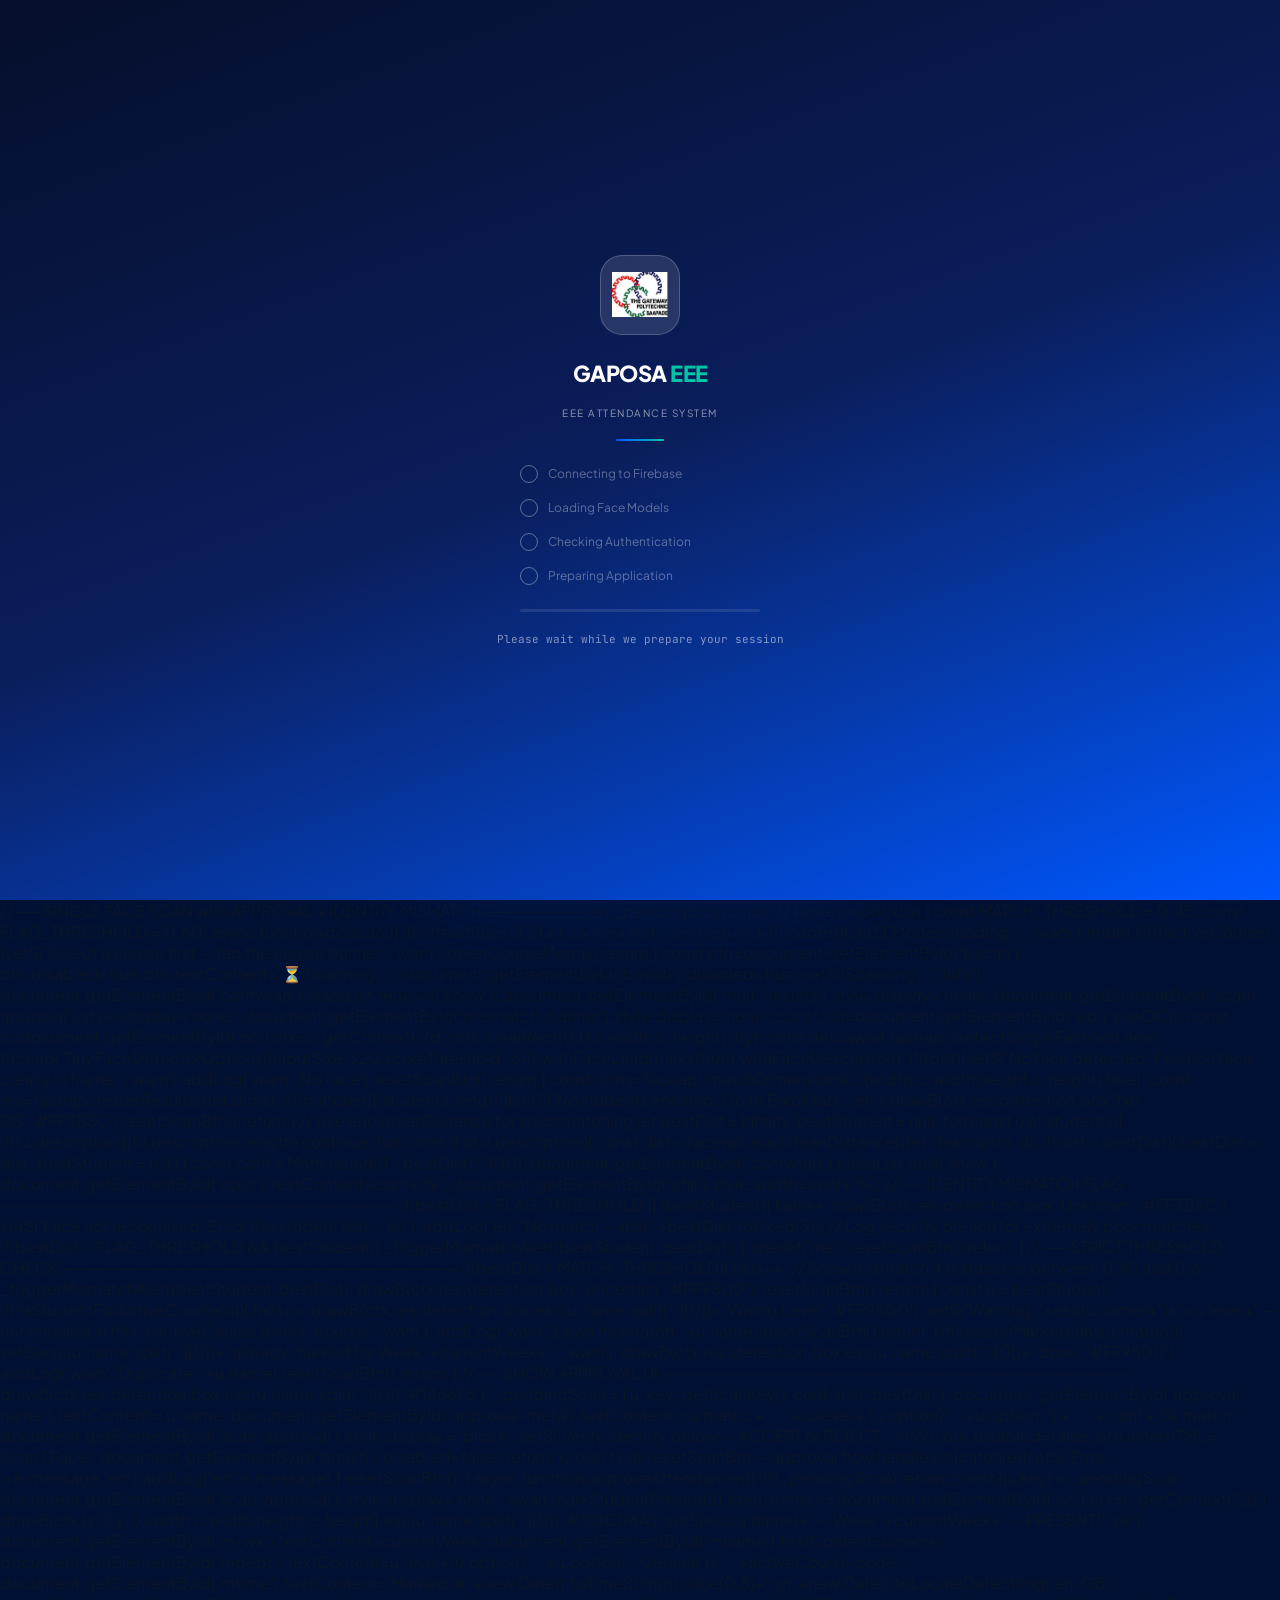
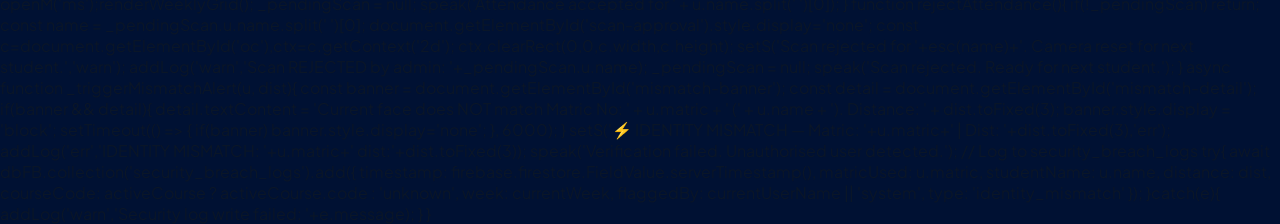
==== commit 41972710: "Update index.html" ====
--- a/index.html
+++ b/index.html
@@ -1,7196 +1,7133 @@
-<!DOCTYPE html>
-<html lang="en">
-<head>
-<meta charset="UTF-8">
-<meta name="viewport" content="width=device-width,initial-scale=1.0,maximum-scale=1.0,user-scalable=no,viewport-fit=cover">
-<meta name="mobile-web-app-capable" content="yes">
-<meta name="apple-mobile-web-app-capable" content="yes">
-<meta name="apple-mobile-web-app-status-bar-style" content="black-translucent">
-<meta name="theme-color" content="#0057FF">
-<link rel="manifest" href="data:application/manifest+json,%7B%22name%22%3A%22GAPOSA%20EEE%20Attendance%22%2C%22short_name%22%3A%22EEE%20Attend%22%2C%22start_url%22%3A%22./%22%2C%22display%22%3A%22standalone%22%2C%22background_color%22%3A%22%230057FF%22%2C%22theme_color%22%3A%22%230057FF%22%7D">
-<title>GAPOSA EEE — Attendance System</title>
-<script src="https://www.gstatic.com/firebasejs/9.23.0/firebase-app-compat.js"></script>
-<script src="https://www.gstatic.com/firebasejs/9.23.0/firebase-auth-compat.js"></script>
-<script src="https://www.gstatic.com/firebasejs/9.23.0/firebase-firestore-compat.js"></script>
-<script defer src="https://cdn.jsdelivr.net/npm/face-api.js@0.22.2/dist/face-api.min.js"></script>
-<link href="https://fonts.googleapis.com/css2?family=Plus+Jakarta+Sans:wght@300;400;500;600;700;800;900&family=JetBrains+Mono:wght@400;500;600&display=swap" rel="stylesheet">
-
-<style>
-/* ================================================================
-   GAPOSA EEE ATTENDANCE — PREMIUM UI v10
-   Reference: exact match to attached design screenshots
-================================================================ */
-:root{
-  --brand:#0057FF;--brand2:#003DCC;--brand3:#66A3FF;
-  --brand-glow:rgba(0,87,255,.22);
-  --accent:#00C6A7;--accent2:#00A38A;
-  --navy:#0057FF;--navy2:#003DCC;--blue:#0057FF;
-  --blue-l:rgba(0,87,255,.08);--blue-b:rgba(0,87,255,.25);
-  --green:#00C06A;--green-l:rgba(0,192,106,.1);--green-b:rgba(0,192,106,.3);
-  --red:#FF3B5C;--red-l:rgba(255,59,92,.1);--red-b:rgba(255,59,92,.3);
-  --amber:#FF9500;--amber-l:rgba(255,149,0,.1);--amber-b:rgba(255,149,0,.3);
-  --purple:#7B61FF;--purple-l:rgba(123,97,255,.1);--purple-b:rgba(123,97,255,.3);
-  --teal:#00C6A7;--teal-l:rgba(0,198,167,.1);--teal-b:rgba(0,198,167,.3);
-  --orange:#FF6B2B;--orange-l:rgba(255,107,43,.1);--orange-b:rgba(255,107,43,.3);
-  --bg:#F0F5FF;--card:#FFFFFF;
-  --border:rgba(0,57,204,.1);--border2:rgba(0,57,204,.18);
-  --txt:#0A1628;--txt2:#3D5278;--txt3:#8FA3C0;
-  --sh:0 2px 16px rgba(0,57,204,.07);
-  --sh2:0 8px 40px rgba(0,57,204,.13);
-  --r:16px;--rs:12px;
-}
-*{margin:0;padding:0;box-sizing:border-box;-webkit-tap-highlight-color:transparent;}
-html,body{height:100%;font-family:'Plus Jakarta Sans',sans-serif;background:#001133;color:var(--txt);}
-body{display:flex;flex-direction:column;align-items:center;min-height:100vh;min-height:100svh;}
-
-/* ── BACKGROUND ── */
-.bg-slide{position:fixed;inset:0;z-index:0;background-size:cover;background-position:center;animation:bgSlide 30s infinite;will-change:opacity;}
-@keyframes bgSlide{0%,25%{opacity:1}33%,91%{opacity:0}100%{opacity:1}}
-.bg-slide:nth-child(1){animation-delay:0s;background-image:url('https://images.unsplash.com/photo-1621905251189-08b45249ff9e?w=1400&q=85');}
-.bg-slide:nth-child(2){animation-delay:-7.5s;background-image:url('https://images.unsplash.com/photo-1558618666-fcd25c85cd64?w=1400&q=85');}
-.bg-slide:nth-child(3){animation-delay:-15s;background-image:url('https://images.unsplash.com/photo-1504917595217-d4dc5ebe6122?w=1400&q=85');}
-.bg-slide:nth-child(4){animation-delay:-22.5s;background-image:url('https://images.unsplash.com/photo-1518770660439-4636190af475?w=1400&q=85');}
-.bg-overlay{position:fixed;inset:0;z-index:1;background:linear-gradient(150deg,rgba(0,17,51,.88) 0%,rgba(0,40,120,.80) 50%,rgba(0,87,255,.50) 100%);}
-
-/* ── APP SHELL ── */
-#app-shell{width:100%;max-width:430px;margin:0 auto;background:#F0F5FF;display:flex;flex-direction:column;min-height:100vh;min-height:100svh;position:relative;z-index:2;box-shadow:0 0 80px rgba(0,30,100,.5);}
-
-/* ── LOADING SCREEN ── */
-#ld{position:fixed;inset:0;z-index:8888;background:linear-gradient(160deg,#050E2A 0%,#0A1E5C 50%,#0057FF 100%);display:flex;flex-direction:column;align-items:center;justify-content:center;gap:20px;padding:32px;transition:opacity .6s;}
-.ld-logo-wrap{width:80px;height:80px;background:rgba(255,255,255,.12);border-radius:22px;display:flex;align-items:center;justify-content:center;border:1.5px solid rgba(255,255,255,.2);margin-bottom:4px;}
-.ld-logo-img{width:56px;height:56px;object-fit:contain;}
-.ld-brand{font-size:22px;font-weight:900;color:#fff;letter-spacing:-.5px;text-align:center;}
-.ld-brand span{color:#00C6A7;}
-.ld-tagline{font-size:10px;color:rgba(255,255,255,.55);letter-spacing:1.5px;text-transform:uppercase;text-align:center;}
-.ld-divider{width:48px;height:2px;background:linear-gradient(90deg,#0057FF,#00C6A7);border-radius:2px;}
-.ld-steps{display:flex;flex-direction:column;gap:8px;width:240px;}
-.ld-step{font-size:12px;color:rgba(255,255,255,.35);display:flex;align-items:center;gap:10px;padding:4px 0;}
-.ld-step.done{color:rgba(255,255,255,.85);}
-.ld-step.active{color:#00C6A7;font-weight:600;}
-.ld-step-dot{width:18px;height:18px;border-radius:50%;border:1.5px solid currentColor;display:flex;align-items:center;justify-content:center;flex-shrink:0;font-size:8px;}
-.ld-step.done .ld-step-dot{background:#00C06A;border-color:#00C06A;}
-.ld-step.active .ld-step-dot::after{content:'';width:6px;height:6px;border-radius:50%;background:currentColor;animation:blink .8s infinite;}
-.ld-bar{width:240px;height:3px;background:rgba(255,255,255,.1);border-radius:3px;overflow:hidden;}
-.ld-fill{height:100%;background:linear-gradient(90deg,#0057FF,#00C6A7);border-radius:3px;transition:width .5s ease;width:0%;}
-.ld-msg{font-size:11px;color:rgba(255,255,255,.5);font-family:'JetBrains Mono';text-align:center;}
-@keyframes blink{0%,100%{opacity:1}50%{opacity:.1}}
-@keyframes spin{to{transform:rotate(360deg)}}
-
-/* ── LOGIN SCREEN ── */
-#login-screen{position:fixed;inset:0;z-index:7777;background:linear-gradient(160deg,#050E2A 0%,#0A2266 50%,#0057FF 100%);display:none;align-items:center;justify-content:center;padding:16px;overflow-y:auto;}
-#login-screen.show{display:flex;}
-#login-screen>.login-card{margin:auto;}
-
-/* Login card — clean white */
-.login-card{background:#fff;border-radius:24px;padding:28px 24px;width:100%;max-width:400px;box-shadow:0 24px 80px rgba(0,0,0,.4);}
-.login-logo-row{display:flex;align-items:center;gap:12px;margin-bottom:16px;}
-.login-logo-box{width:48px;height:48px;background:linear-gradient(135deg,#0057FF,#003DCC);border-radius:14px;display:flex;align-items:center;justify-content:center;flex-shrink:0;}
-.login-logo-box svg{width:26px;height:26px;fill:none;stroke:#fff;stroke-width:2;}
-.login-school{font-size:15px;font-weight:800;color:#0A1628;line-height:1.2;}
-.login-dept{font-size:10px;color:#8FA3C0;letter-spacing:.3px;margin-top:1px;}
-
-/* Tab switcher */
-.ltabs{display:flex;gap:4px;background:#F0F5FF;border-radius:12px;padding:4px;margin-bottom:20px;}
-.ltab{flex:1;padding:9px 6px;border-radius:9px;border:none;font-family:'Plus Jakarta Sans',sans-serif;font-size:11px;font-weight:700;cursor:pointer;color:#8FA3C0;background:transparent;transition:all .2s;display:flex;flex-direction:column;align-items:center;gap:3px;}
-.ltab svg{width:16px;height:16px;}
-.ltab.active{background:#fff;color:#0057FF;box-shadow:0 2px 10px rgba(0,87,255,.15);}
-.lform{display:none;}.lform.show{display:block;}
-
-/* Login inputs */
-.llbl{display:block;font-size:10px;font-weight:700;text-transform:uppercase;letter-spacing:1px;color:#3D5278;margin-bottom:5px;margin-top:14px;}
-.linp{width:100%;padding:12px 14px;background:#F0F5FF;border:1.5px solid rgba(0,57,204,.15);border-radius:10px;color:#0A1628;font-family:'Plus Jakarta Sans',sans-serif;font-size:14px;outline:none;transition:all .2s;}
-.linp:focus{border-color:#0057FF;background:#fff;box-shadow:0 0 0 3px rgba(0,87,255,.1);}
-.linp::placeholder{color:#B0C0D8;}
-.pw-wrap{position:relative;}
-.pw-wrap .linp{padding-right:44px;}
-.pw-eye{position:absolute;right:12px;top:50%;transform:translateY(-50%);background:none;border:none;cursor:pointer;color:#B0C0D8;padding:4px;}
-.pw-eye:hover{color:#0057FF;}
-.forgot-link{display:block;text-align:right;font-size:11px;color:#0057FF;font-weight:600;cursor:pointer;margin-top:6px;}
-.lbtn{width:100%;padding:14px;border:none;border-radius:11px;font-family:'Plus Jakarta Sans',sans-serif;font-weight:800;font-size:14px;cursor:pointer;margin-top:16px;color:#fff;transition:all .2s;}
-.lbtn:active{transform:scale(.97);}
-.lbtn.blue{background:linear-gradient(135deg,#0057FF,#003DCC);box-shadow:0 6px 24px rgba(0,87,255,.4);}
-.lbtn.green{background:linear-gradient(135deg,#00C06A,#008F4E);box-shadow:0 6px 22px rgba(0,192,106,.35);}
-.lbtn.purple{background:linear-gradient(135deg,#7B61FF,#5A40E0);box-shadow:0 6px 22px rgba(123,97,255,.38);}
-.lerr{background:#FEF0F2;border:1.5px solid rgba(255,59,92,.3);border-radius:9px;padding:9px 12px;font-size:12px;color:#CC1E3A;margin-top:10px;display:none;line-height:1.5;}
-.lnote{font-size:11px;color:#8FA3C0;text-align:center;margin-top:10px;line-height:1.5;}
-.lnote b{color:#3D5278;}
-.info-box{border-radius:10px;padding:10px 13px;font-size:12px;margin-bottom:4px;line-height:1.5;}
-.info-blue{background:rgba(0,87,255,.08);border:1.5px solid rgba(0,87,255,.2);color:#0045CC;}
-.info-purple{background:rgba(123,97,255,.08);border:1.5px solid rgba(123,97,255,.2);color:#5A40E0;}
-
-/* ── TOP HEADER ── */
-header{background:#0A1628;padding:14px;flex-shrink:0;padding-top:calc(14px + env(safe-area-inset-top,0px));}
-.hdr{display:flex;align-items:center;gap:10px;}
-.hdr-logo-box{width:36px;height:36px;background:linear-gradient(135deg,#0057FF,#003DCC);border-radius:10px;display:flex;align-items:center;justify-content:center;flex-shrink:0;}
-.hdr-logo-box svg{width:20px;height:20px;fill:none;stroke:#fff;stroke-width:2;}
-.hdr-info{flex:1;min-width:0;}
-.hdr-name{font-size:13px;font-weight:800;color:#fff;line-height:1.2;white-space:nowrap;overflow:hidden;text-overflow:ellipsis;}
-.hdr-sub{font-size:9px;color:rgba(255,255,255,.5);letter-spacing:.3px;margin-top:1px;}
-.hdr-r{display:flex;align-items:center;gap:8px;flex-shrink:0;}
-.hdr-bell{width:34px;height:34px;background:rgba(255,255,255,.08);border-radius:10px;border:1px solid rgba(255,255,255,.1);display:flex;align-items:center;justify-content:center;position:relative;cursor:pointer;}
-.hdr-bell svg{width:16px;height:16px;fill:none;stroke:rgba(255,255,255,.7);stroke-width:2;}
-.hdr-bell-dot{position:absolute;top:7px;right:7px;width:7px;height:7px;border-radius:50%;background:#FF3B5C;border:1.5px solid #0A1628;}
-.hdr-avatar{width:34px;height:34px;background:linear-gradient(135deg,#00C6A7,#0057FF);border-radius:10px;display:flex;align-items:center;justify-content:center;font-size:12px;font-weight:800;color:#fff;cursor:pointer;}
-.logout-btn{display:flex;align-items:center;gap:5px;background:rgba(255,59,92,.15);border:1px solid rgba(255,59,92,.3);border-radius:9px;padding:7px 11px;color:rgba(255,255,255,.8);font-family:'Plus Jakarta Sans',sans-serif;font-size:11px;font-weight:700;cursor:pointer;transition:all .2s;}
-.logout-btn:hover{background:rgba(255,59,92,.3);}
-.logout-btn svg{width:12px;height:12px;fill:currentColor;}
-.logout-label{display:none;}
-@media(min-width:400px){.logout-label{display:inline;}}
-
-/* ── SESSION BAR ── */
-.session-bar{background:linear-gradient(135deg,#003DCC,#0057FF);padding:8px 14px;display:flex;align-items:center;gap:8px;flex-shrink:0;}
-.sb-item{display:flex;align-items:center;gap:5px;font-size:10px;color:rgba(255,255,255,.7);font-weight:500;}
-.sb-val{color:#7DD3FF;font-weight:800;}
-.sb-divider{color:rgba(255,255,255,.2);font-size:12px;}
-.pill{display:flex;align-items:center;gap:5px;background:rgba(255,255,255,.12);border:1px solid rgba(255,255,255,.2);border-radius:20px;padding:3px 9px;font-size:9px;font-weight:700;color:#fff;}
-.dot{width:6px;height:6px;border-radius:50%;flex-shrink:0;}
-.dot.g{background:#00C06A;animation:blink 2s infinite;}
-.dot.a{background:#FF9500;animation:blink 1s infinite;}
-
-/* ── BOTTOM NAV (reference design: Home/Scan/Students/Reports/More) ── */
-.nav{display:flex;background:#fff;flex-shrink:0;border-top:1px solid rgba(0,57,204,.1);padding-bottom:env(safe-area-inset-bottom,0px);box-shadow:0 -4px 20px rgba(0,57,204,.08);}
-.nav-item{flex:1;display:flex;flex-direction:column;align-items:center;justify-content:center;padding:10px 2px 8px;gap:4px;font-size:9px;font-weight:700;color:#B0C0D8;cursor:pointer;transition:all .2s;position:relative;border:none;background:none;}
-.nav-item svg{width:20px;height:20px;transition:all .2s;}
-.nav-item span{font-size:9px;font-weight:700;letter-spacing:.3px;}
-.nav-item.active{color:#0057FF;}
-.nav-item.active svg{filter:drop-shadow(0 2px 6px rgba(0,87,255,.4));}
-.nav-item.active::after{content:'';position:absolute;top:0;left:50%;transform:translateX(-50%);width:32px;height:2.5px;background:#0057FF;border-radius:0 0 3px 3px;}
-
-/* ── BODY / PANES ── */
-.body{flex:1;overflow-y:auto;overflow-x:hidden;-webkit-overflow-scrolling:touch;background:#F0F5FF;}
-.body::-webkit-scrollbar{display:none;}
-.pane{display:none;padding:12px 12px 80px;}
-.pane.active{display:block;}
-.pb{height:12px;}
-
-/* ── HOME DASHBOARD (pane content rebuilt for reference look) ── */
-.home-top{display:flex;align-items:center;justify-content:space-between;margin-bottom:14px;}
-.home-greeting{font-size:18px;font-weight:800;color:var(--txt);line-height:1.2;}
-.home-date{font-size:11px;color:var(--txt3);margin-top:2px;}
-
-/* Active course card — reference style */
-.active-course-card{background:#fff;border-radius:14px;padding:14px;border:1.5px solid var(--border);box-shadow:var(--sh);margin-bottom:12px;}
-.ac-label{font-size:9px;font-weight:700;text-transform:uppercase;letter-spacing:1px;color:var(--txt3);margin-bottom:6px;}
-.ac-row{display:flex;align-items:center;justify-content:space-between;gap:8px;}
-.ac-course{font-size:15px;font-weight:800;color:var(--txt);flex:1;min-width:0;white-space:nowrap;overflow:hidden;text-overflow:ellipsis;}
-.ac-week-badge{background:#0057FF;color:#fff;font-size:10px;font-weight:800;padding:4px 10px;border-radius:20px;flex-shrink:0;}
-.ac-meta{font-size:11px;color:var(--txt3);margin-top:3px;}
-
-/* Stats row — 4 cards matching reference */
-.stats{display:grid;grid-template-columns:1fr 1fr;gap:10px;margin-bottom:12px;}
-.stat{background:#fff;border-radius:14px;padding:14px 12px;box-shadow:var(--sh);border:1.5px solid var(--border);position:relative;overflow:hidden;}
-.stat::after{content:'';position:absolute;top:0;left:0;right:0;height:3px;}
-.s1::after{background:#0057FF;}
-.s2::after{background:#00C06A;}
-.s3::after{background:#FF3B5C;}
-.s4::after{background:#FF9500;}
-.sl{font-size:9px;font-weight:700;text-transform:uppercase;letter-spacing:.8px;color:var(--txt3);margin-bottom:4px;}
-.sv{font-size:28px;font-weight:900;line-height:1;letter-spacing:-1px;color:var(--txt);}
-.s2 .sv{color:#00C06A;}
-.s3 .sv{color:#FF3B5C;}
-.s4 .sv{color:#FF9500;}
-.ss{font-size:10px;color:var(--txt3);margin-top:3px;}
-
-/* Recent activity list */
-.activity-row{display:flex;align-items:center;gap:10px;padding:9px 0;border-bottom:1px solid var(--border);}
-.activity-row:last-child{border-bottom:none;}
-.act-dot{width:8px;height:8px;border-radius:50%;flex-shrink:0;}
-.act-dot.present{background:#00C06A;}
-.act-dot.absent{background:#FF3B5C;}
-.act-dot.flagged{background:#FF9500;}
-.act-name{font-size:12px;font-weight:600;color:var(--txt);flex:1;}
-.act-meta{font-size:10px;color:var(--txt3);margin-top:1px;}
-.act-badge{font-size:9px;font-weight:700;padding:2px 8px;border-radius:10px;flex-shrink:0;}
-.act-badge.present{background:var(--green-l);color:var(--green);}
-.act-badge.absent{background:var(--red-l);color:var(--red);}
-.act-badge.flagged{background:var(--amber-l);color:var(--amber);}
-
-/* Weekly chart bars */
-.wk-chart{display:flex;align-items:flex-end;gap:6px;height:60px;margin:10px 0 6px;}
-.wk-bar-wrap{flex:1;display:flex;flex-direction:column;align-items:center;gap:3px;}
-.wk-bar{width:100%;border-radius:4px 4px 0 0;min-height:4px;transition:height .3s;}
-.wk-bar.present{background:#0057FF;}
-.wk-bar.absent{background:#FF3B5C;}
-.wk-bar-lbl{font-size:8px;color:var(--txt3);font-weight:600;}
-
-/* ── CARDS ── */
-.card{background:#fff;border:1.5px solid var(--border);border-radius:var(--r);overflow:hidden;box-shadow:var(--sh);margin-bottom:12px;}
-.card-hdr{padding:11px 14px;border-bottom:1px solid var(--border);display:flex;align-items:center;gap:8px;background:#fff;}
-.card-hdr-ico{width:30px;height:30px;border-radius:9px;display:flex;align-items:center;justify-content:center;flex-shrink:0;}
-.card-ttl{font-size:11px;font-weight:800;text-transform:uppercase;letter-spacing:.8px;color:var(--txt2);}
-.cbadge{margin-left:auto;font-size:10px;font-weight:700;padding:3px 10px;border-radius:20px;background:var(--bg);color:var(--txt3);border:1px solid var(--border);}
-.cbadge.live{background:var(--green-l);color:var(--green);border-color:var(--green-b);}
-.card-body{padding:13px;background:#fff;}
-
-/* Section header */
-.sh{display:flex;align-items:center;justify-content:space-between;margin-bottom:10px;}
-.shtt{font-size:11px;font-weight:800;text-transform:uppercase;letter-spacing:1px;color:var(--txt2);}
-.sh-link{font-size:11px;font-weight:700;color:var(--brand);cursor:pointer;}
-
-/* ── COURSE BANNER (scan page) ── */
-.course-banner{background:linear-gradient(135deg,#0035CC,#0057FF);border-radius:14px;padding:14px 16px;margin-bottom:12px;display:flex;align-items:center;gap:10px;cursor:pointer;box-shadow:0 6px 24px rgba(0,87,255,.35);position:relative;overflow:hidden;}
-.course-banner:active{transform:scale(.98);}
-.cb-icon{width:38px;height:38px;background:rgba(255,255,255,.18);border-radius:10px;display:flex;align-items:center;justify-content:center;flex-shrink:0;}
-.cb-info{flex:1;min-width:0;}
-.cb-lbl{font-size:9px;color:rgba(255,255,255,.6);font-weight:600;text-transform:uppercase;letter-spacing:.8px;}
-.cb-course{font-size:14px;font-weight:800;color:#fff;white-space:nowrap;overflow:hidden;text-overflow:ellipsis;}
-.cb-meta{font-size:10px;color:rgba(255,255,255,.6);margin-top:1px;}
-
-/* ── WEEK STRIP ── */
-.week-strip{background:#fff;border-radius:14px;border:1.5px solid var(--border);padding:12px 14px;margin-bottom:12px;box-shadow:var(--sh);}
-.ws-top{display:flex;align-items:center;gap:12px;margin-bottom:8px;}
-.wk-badge{background:linear-gradient(135deg,#0057FF,#003DCC);color:#fff;font-weight:900;font-size:18px;width:44px;height:44px;border-radius:12px;display:flex;align-items:center;justify-content:center;flex-shrink:0;box-shadow:0 4px 14px rgba(0,87,255,.4);}
-.wk-info{flex:1;}
-.wk-lbl{font-size:10px;font-weight:700;color:var(--brand);text-transform:uppercase;letter-spacing:.8px;}
-.wk-detail{font-size:11px;color:var(--txt2);margin-top:2px;}
-.ws-date{font-size:11px;color:var(--txt2);font-weight:500;display:flex;align-items:center;gap:6px;margin-bottom:8px;}
-.ws-manual{display:flex;align-items:center;gap:10px;}
-.ws-manual-lbl{font-size:10px;color:var(--txt3);font-weight:600;flex:1;}
-.wk-btns{display:flex;gap:6px;}
-.wk-btn{width:32px;height:32px;border-radius:9px;border:none;font-size:16px;cursor:pointer;display:flex;align-items:center;justify-content:center;font-weight:900;transition:all .2s;}
-.wk-btn:active{transform:scale(.88);}
-.wk-m{background:var(--red-l);color:var(--red);}
-.wk-p{background:var(--green-l);color:var(--green);}
-
-/* ── CAMERA ── */
-.cam-box{position:relative;border-radius:14px;overflow:hidden;background:#060E1E;aspect-ratio:4/3;margin-bottom:12px;border:2px solid rgba(0,87,255,.15);}
-.cam-ph{position:absolute;inset:0;display:flex;flex-direction:column;align-items:center;justify-content:center;gap:10px;background:#EEF3FF;}
-.cam-ph-ico{width:52px;height:52px;background:rgba(0,87,255,.1);border-radius:50%;display:flex;align-items:center;justify-content:center;}
-.cam-ph-ico svg{width:26px;height:26px;fill:var(--brand);opacity:.6;}
-.cam-ph p{font-size:12px;color:var(--txt3);font-weight:600;}
-#vid{width:100%;height:100%;object-fit:cover;display:none;}
-#oc{position:absolute;inset:0;width:100%;height:100%;pointer-events:none;}
-.cam-info-row{position:absolute;bottom:8px;left:8px;right:8px;display:flex;justify-content:space-between;gap:6px;}
-.chip{font-family:'JetBrains Mono';font-size:9px;color:#fff;background:rgba(0,0,0,.6);padding:3px 9px;border-radius:6px;backdrop-filter:blur(4px);}
-
-/* Scan approval card — reference dark card style */
-#scan-approval{display:none;background:#0A1628;border-radius:14px;padding:14px;margin-bottom:12px;border:1.5px solid rgba(0,87,255,.25);}
-.approval-inner{display:flex;align-items:center;gap:12px;}
-.approval-thumb{width:44px;height:44px;border-radius:11px;background:linear-gradient(135deg,#0057FF,#00C6A7);display:flex;align-items:center;justify-content:center;font-size:16px;font-weight:900;color:#fff;flex-shrink:0;}
-.approval-info{flex:1;min-width:0;}
-.approval-name{font-size:14px;font-weight:800;color:#fff;}
-.approval-meta{font-size:11px;color:rgba(255,255,255,.5);margin-top:2px;font-family:'JetBrains Mono';}
-.approval-btns{display:flex;gap:8px;margin-top:12px;}
-.abtn{flex:1;padding:12px;border:none;border-radius:10px;font-family:'Plus Jakarta Sans',sans-serif;font-weight:800;font-size:13px;cursor:pointer;transition:all .2s;}
-.abtn:active{transform:scale(.97);}
-.abtn.accept{background:#00C06A;color:#fff;box-shadow:0 4px 16px rgba(0,192,106,.4);}
-.abtn.reject{background:#FF3B5C;color:#fff;box-shadow:0 4px 16px rgba(255,59,92,.4);}
-
-/* Confidence bar */
-#confwrap{display:none;background:#fff;border-radius:12px;padding:12px 14px;margin-bottom:10px;border:1.5px solid var(--border);}
-.conf-label-row{display:flex;align-items:center;justify-content:space-between;margin-bottom:6px;}
-.conf-label{font-size:10px;font-weight:700;text-transform:uppercase;letter-spacing:.8px;color:var(--txt2);}
-#cpct{font-size:13px;font-weight:800;color:var(--green);font-family:'JetBrains Mono';}
-.conf-track{height:6px;background:#EEF3FF;border-radius:6px;overflow:hidden;}
-#cfill{height:100%;background:linear-gradient(90deg,#FF3B5C,#FF9500,#00C06A);border-radius:6px;width:0%;transition:width .3s;}
-.conf-face-ok{display:none;align-items:center;gap:6px;margin-top:8px;font-size:11px;font-weight:600;color:var(--green);}
-
-/* Mismatch alert — reference red card */
-#mismatch-banner{display:none;background:#FF3B5C;border-radius:14px;padding:14px;margin-bottom:12px;}
-.mm-top{display:flex;align-items:center;gap:8px;margin-bottom:8px;}
-.mm-icon{width:28px;height:28px;background:rgba(255,255,255,.2);border-radius:8px;display:flex;align-items:center;justify-content:center;flex-shrink:0;}
-.mm-icon svg{width:14px;height:14px;fill:#fff;}
-.mm-title{font-size:13px;font-weight:800;color:#fff;letter-spacing:.3px;}
-#mismatch-detail{font-size:11px;color:rgba(255,255,255,.8);line-height:1.5;font-family:'JetBrains Mono';}
-.mm-bar{height:4px;background:rgba(255,255,255,.25);border-radius:4px;margin-top:10px;overflow:hidden;}
-.mm-bar-fill{height:100%;background:#fff;border-radius:4px;animation:mmCount 6s linear forwards;}
-@keyframes mmCount{from{width:100%}to{width:0%}}
-.mm-dismiss{font-size:10px;color:rgba(255,255,255,.6);text-align:right;margin-top:4px;}
-
-/* Live scan log */
-.scan-log{background:#060E1E;border-radius:12px;padding:10px 12px;max-height:90px;overflow-y:auto;font-family:'JetBrains Mono';font-size:10px;color:rgba(255,255,255,.6);line-height:1.8;}
-.log-ok{color:#00C06A;}
-.log-err{color:#FF3B5C;}
-.log-warn{color:#FF9500;}
-.log-inf{color:#66A3FF;}
-#lbar{width:0%;}
-
-/* Scan button */
-.scan-btn{width:100%;padding:16px;background:linear-gradient(135deg,#0057FF,#003DCC);color:#fff;border:none;border-radius:14px;font-family:'Plus Jakarta Sans',sans-serif;font-weight:900;font-size:16px;cursor:pointer;transition:all .2s;display:flex;align-items:center;justify-content:center;gap:10px;box-shadow:0 6px 24px rgba(0,87,255,.4);margin-bottom:8px;}
-.scan-btn:disabled{opacity:.35;cursor:not-allowed;box-shadow:none;}
-.scan-btn:active:not(:disabled){transform:scale(.97);}
-.finalise-btn{width:100%;padding:13px;background:linear-gradient(135deg,var(--amber),#CC7700);color:#fff;border:none;border-radius:12px;font-family:'Plus Jakarta Sans',sans-serif;font-weight:800;font-size:14px;cursor:pointer;transition:all .2s;display:flex;align-items:center;justify-content:center;gap:8px;margin-bottom:8px;box-shadow:0 4px 16px rgba(255,149,0,.3);}
-.finalise-btn:disabled{opacity:.35;cursor:not-allowed;}
-
-/* ── BUTTONS ── */
-.row2{display:flex;gap:8px;margin-bottom:12px;}
-.btn{flex:1;padding:12px;font-family:'Plus Jakarta Sans',sans-serif;font-weight:700;font-size:13px;border:none;border-radius:12px;cursor:pointer;transition:all .18s;display:flex;align-items:center;justify-content:center;gap:6px;}
-.btn:disabled{opacity:.35;cursor:not-allowed;}
-.btn:active:not(:disabled){transform:scale(.97);}
-.bb{background:linear-gradient(135deg,#0057FF,#003DCC);color:#fff;box-shadow:0 3px 14px rgba(0,87,255,.3);}
-.bo{background:#fff;color:var(--txt2);border:1.5px solid var(--border2);}
-.br{background:linear-gradient(135deg,#FF3B5C,#CC1E3A);color:#fff;box-shadow:0 3px 14px rgba(255,59,92,.25);}
-.cap-btn{background:linear-gradient(135deg,#0057FF,#003DCC);border-radius:12px;box-shadow:0 6px 22px rgba(0,87,255,.34);}
-.enroll-btn{background:linear-gradient(135deg,#00C06A,#008F4E);border-radius:12px;}
-
-/* ── STATUS ── */
-.st{border-radius:10px;border-left:3px solid;font-size:12px;padding:10px 14px;line-height:1.5;}
-.st.ok{background:var(--green-l);border-color:var(--green);color:#006438;}
-.st.err{background:var(--red-l);border-color:var(--red);color:#B50028;}
-.st.info{background:var(--blue-l);border-color:var(--brand);color:#0045CC;}
-.st.warn{background:var(--amber-l);border-color:var(--amber);color:#8C5500;}
-
-/* ── TABLE ── */
-.tw{border-radius:var(--r);overflow:hidden;border:1.5px solid var(--border);box-shadow:var(--sh);}
-.tbl{width:100%;border-collapse:collapse;}
-.tbl th{padding:9px 12px;font-size:9px;font-weight:800;text-transform:uppercase;letter-spacing:.8px;color:var(--txt3);background:#F6F9FF;border-bottom:1px solid var(--border);}
-.tbl td{padding:10px 12px;font-size:12px;border-bottom:1px solid var(--border);color:var(--txt);}
-.tbl tr:last-child td{border-bottom:none;}
-.tbl tr:hover td{background:#F8FAFF;}
-.badge{padding:3px 9px;border-radius:20px;font-size:9px;font-weight:800;}
-.bp{background:var(--green-l);color:var(--green);border:1px solid var(--green-b);}
-.ba{background:var(--red-l);color:var(--red);border:1px solid var(--red-b);}
-.bl{background:var(--amber-l);color:var(--amber);border:1px solid var(--amber-b);}
-
-/* ── WARN BANNER ── */
-.warn-banner{background:#FFF5F7;border:1.5px solid var(--red-b);border-radius:14px;padding:12px 14px;margin-bottom:12px;display:none;}
-.wb-ttl{font-size:11px;font-weight:800;color:var(--red);margin-bottom:8px;display:flex;align-items:center;gap:6px;}
-
-/* ── WEEKLY GRID ── */
-.wk-grid-row{display:flex;align-items:center;padding:8px 0;border-bottom:1px solid var(--border);gap:8px;}
-.wk-grid-row:last-child{border-bottom:none;}
-.wk-name{font-size:12px;font-weight:600;color:var(--txt);flex:1;min-width:0;white-space:nowrap;overflow:hidden;text-overflow:ellipsis;}
-.wk-dots{display:flex;gap:3px;flex-shrink:0;}
-.wk-dot{width:12px;height:12px;border-radius:3px;}
-.wk-dot.p{background:#00C06A;}
-.wk-dot.a{background:#FF3B5C;}
-.wk-dot.f{background:#FF9500;}
-.wk-dot.n{background:#E8EDF5;}
-.wk-pct{font-size:11px;font-weight:700;color:var(--txt2);font-family:'JetBrains Mono';min-width:32px;text-align:right;}
-
-/* ── ENROLL ── */
-.enroll-cam{position:relative;border-radius:14px;overflow:hidden;background:#060E1E;aspect-ratio:1;margin-bottom:12px;border:2px solid rgba(0,87,255,.15);}
-.sample-dots{display:flex;gap:8px;justify-content:center;margin-bottom:12px;}
-.sdot{width:36px;height:36px;border-radius:10px;border:2px dashed var(--border2);background:#F0F5FF;}
-.sdot.done{border:2px solid var(--green);background:var(--green-l);box-shadow:0 0 0 3px rgba(0,192,106,.12);}
-
-/* ── STUDENT CARD ── */
-.stu-card{background:#fff;border:1.5px solid var(--border);border-radius:14px;padding:13px;margin-bottom:8px;box-shadow:var(--sh);display:flex;align-items:center;gap:12px;}
-.stu-thumb{width:44px;height:44px;border-radius:12px;background:var(--blue-l);color:var(--blue);font-size:16px;font-weight:900;display:flex;align-items:center;justify-content:center;flex-shrink:0;}
-.stu-name{font-size:13px;font-weight:700;color:var(--txt);}
-.stu-meta{font-size:11px;color:var(--txt3);margin-top:1px;font-family:'JetBrains Mono';}
-
-/* ── LEVEL TABS ── */
-.lvl-tabs{display:flex;gap:4px;margin-bottom:12px;overflow-x:auto;padding-bottom:2px;}
-.lvl-tabs::-webkit-scrollbar{display:none;}
-.alvl-tab,.lvl-tab{padding:6px 14px;border-radius:20px;border:1.5px solid var(--border2);background:#fff;color:var(--txt2);font-size:11px;font-weight:700;cursor:pointer;transition:all .18s;white-space:nowrap;}
-.alvl-tab.active,.lvl-tab.active{background:linear-gradient(135deg,#003DCC,#0057FF);color:#fff;border-color:transparent;box-shadow:0 3px 12px rgba(0,87,255,.3);}
-
-/* ── ADMIN ── */
-.atab{flex:1;padding:12px 4px;background:transparent;border:none;color:rgba(255,255,255,.4);font-family:'Plus Jakarta Sans',sans-serif;font-size:9px;font-weight:800;cursor:pointer;display:flex;flex-direction:column;align-items:center;gap:3px;text-transform:uppercase;letter-spacing:.5px;border-bottom:2.5px solid transparent;transition:all .18s;}
-.atab.active{color:#7DC8FF;border-bottom-color:#5CB8FF;background:rgba(92,184,255,.08);}
-
-/* Risk row */
-.risk-row{border-radius:10px;background:rgba(255,59,92,.08);border:1px solid rgba(255,59,92,.2);padding:9px 11px;margin-bottom:5px;}
-.risk-pct{font-size:13px;font-weight:900;color:var(--red);}
-
-/* ── LEVEL GROUP HEADER ── */
-.lvl-grp-hdr{background:linear-gradient(135deg,#003DCC,#0057FF);color:#fff;padding:7px 12px;border-radius:10px;font-size:10px;font-weight:800;text-transform:uppercase;letter-spacing:1px;margin-bottom:6px;margin-top:10px;}
-
-/* ── FORMS ── */
-.inp{width:100%;border-radius:10px;border:1.5px solid var(--border);background:#fff;font-size:14px;padding:12px 14px;color:var(--txt);font-family:'Plus Jakarta Sans',sans-serif;transition:all .2s;outline:none;}
-.inp:focus{border-color:var(--brand);box-shadow:0 0 0 3px rgba(0,87,255,.1);}
-.lbl{font-size:10px;font-weight:800;text-transform:uppercase;letter-spacing:1px;color:var(--txt2);display:block;margin-bottom:5px;margin-top:12px;}
-
-/* ── MODALS ── */
-.mbg{position:fixed;inset:0;z-index:9000;background:rgba(6,14,40,.7);backdrop-filter:blur(10px);display:none;align-items:flex-end;justify-content:center;padding:0;}
-.mbg.show{display:flex;}
-.mbox{background:#fff;border-radius:24px 24px 0 0;padding:24px 20px calc(24px + env(safe-area-inset-bottom,0px));width:100%;max-width:430px;box-shadow:0 -8px 48px rgba(0,20,80,.2);}
-.mico{width:56px;height:56px;border-radius:16px;display:flex;align-items:center;justify-content:center;margin:0 auto 12px;font-size:24px;}
-.mico.s{background:var(--green-l);}
-.mico.s svg{stroke:var(--green);}
-.mico.e{background:var(--red-l);}
-.mico.e svg{stroke:var(--red);}
-.mico.w{background:var(--amber-l);}
-.mico.w svg{stroke:var(--amber);}
-.mico.en{background:var(--blue-l);}
-.mico.en svg{stroke:var(--brand);}
-.mtt{font-size:18px;font-weight:900;color:var(--txt);text-align:center;margin-bottom:8px;}
-.mtt.s{color:var(--green);}
-.mtt.e{color:var(--red);}
-.mtt.w{color:var(--amber);}
-.mtt.en{color:var(--brand);}
-.mb{font-size:13px;color:var(--txt2);text-align:center;line-height:1.6;margin-bottom:16px;}
-.mu{display:block;font-size:15px;font-weight:800;color:var(--txt);margin-top:6px;}
-.md{display:block;font-size:11px;color:var(--txt3);margin-top:2px;}
-.mt{display:block;font-size:11px;color:var(--txt3);margin-top:2px;font-family:'JetBrains Mono';}
-.mbtn{width:100%;padding:14px;border:none;border-radius:12px;font-family:'Plus Jakarta Sans',sans-serif;font-weight:800;font-size:14px;cursor:pointer;transition:all .2s;}
-.mbtn:active{transform:scale(.97);}
-.mbtn.s{background:linear-gradient(135deg,#00C06A,#008F4E);color:#fff;box-shadow:0 5px 18px rgba(0,192,106,.3);}
-.mbtn.e{background:linear-gradient(135deg,#FF3B5C,#CC1E3A);color:#fff;box-shadow:0 5px 18px rgba(255,59,92,.25);}
-.mbtn.w{background:linear-gradient(135deg,#FF9500,#CC7700);color:#fff;}
-.mbtn.en{background:linear-gradient(135deg,#0057FF,#003DCC);color:#fff;box-shadow:0 5px 18px rgba(0,87,255,.3);}
-.clist-modal{max-height:220px;overflow-y:auto;margin-bottom:12px;}
-
-/* ── COURSE ITEM ── */
-.ci{background:#F8FAFF;border:1.5px solid var(--border);border-radius:12px;padding:12px 14px;margin-bottom:8px;cursor:pointer;transition:all .18s;}
-.ci.selected{background:var(--blue-l);border-color:var(--brand);box-shadow:0 0 0 3px rgba(0,87,255,.1);}
-.ci:hover{border-color:var(--brand);}
-.ci-code{font-family:'JetBrains Mono';font-size:11px;font-weight:700;color:var(--brand);}
-.ci-title{font-size:13px;font-weight:700;color:var(--txt);margin-top:2px;}
-.ci-meta{font-size:10px;color:var(--txt3);margin-top:2px;}
-
-/* ── SECURITY / LOGS ── */
-.lr{border-radius:10px;background:#fff;border:1.5px solid var(--border);padding:10px 12px;margin-bottom:6px;}
-.lok{border-left-color:var(--green);}
-.lerr2{border-left-color:var(--red);}
-.linf{border-left-color:var(--brand);}
-.lwrn{border-left-color:var(--amber);}
-
-/* ── SMALL BUTTONS ── */
-.smbtn{background:#fff;color:var(--txt2);border:1.5px solid var(--border);border-radius:9px;padding:6px 12px;font-size:11px;font-weight:700;cursor:pointer;transition:all .18s;font-family:'Plus Jakarta Sans',sans-serif;}
-.smbtn:hover{border-color:var(--brand);color:var(--brand);}
-
-/* ── MISC ── */
-.mtab-btn{padding:5px 10px;border-radius:8px;border:1.5px solid var(--border2);background:var(--bg);color:var(--txt2);font-size:10px;font-weight:700;cursor:pointer;font-family:'Plus Jakarta Sans',sans-serif;}
-.mtab-active{background:linear-gradient(135deg,var(--brand2),var(--brand));color:#fff;border-color:transparent;}
-.icon-glow{transition:filter .2s;}
-.nav-item.active .icon-glow,.atab.active .icon-glow{filter:drop-shadow(0 2px 5px currentColor);}
-.ei{border-radius:10px;background:#fff;border:1.5px solid var(--border);margin-bottom:7px;padding:10px 12px;display:flex;align-items:center;gap:10px;}
-.ein{width:32px;height:32px;border-radius:50%;background:linear-gradient(135deg,#0057FF,#003DCC);display:flex;align-items:center;justify-content:center;color:#fff;font-size:13px;font-weight:800;flex-shrink:0;}
-.cs-code{font-family:'JetBrains Mono';font-size:11px;font-weight:700;color:var(--blue);background:var(--blue-l);border-radius:6px;border:1px solid var(--blue-b);padding:2px 8px;}
-.course-summary{border-radius:12px;background:#fff;border:1.5px solid var(--border);box-shadow:var(--sh);padding:12px 14px;margin-bottom:8px;}
-
-/* PWA Banner */
-#pwa-banner{position:fixed;bottom:0;left:50%;transform:translateX(-50%);width:100%;max-width:430px;z-index:9000;background:linear-gradient(135deg,#003DCC,#0057FF);color:#fff;display:none;align-items:center;gap:12px;padding:14px 16px calc(14px + env(safe-area-inset-bottom,0px));box-shadow:0 -4px 24px rgba(0,30,120,.3);border-top:1px solid rgba(255,255,255,.1);animation:slideUp .3s ease;}
-#pwa-banner.show{display:flex;}
-@keyframes slideUp{from{transform:translateX(-50%) translateY(100%)}to{transform:translateX(-50%) translateY(0)}}
-.pwa-icon{font-size:26px;flex-shrink:0;}
-.pwa-text{flex:1;}
-.pwa-title{font-size:13px;font-weight:800;}
-.pwa-sub{font-size:10px;color:rgba(255,255,255,.65);margin-top:2px;}
-
-/* ── ADMIN SHELL SUB-PANES ── */
-.apane{display:none;padding:12px 12px 80px;}
-.apane.active{display:block;}
-
-/* Progress bar */
-.prog-bar{height:6px;background:#E8EDF5;border-radius:6px;overflow:hidden;}
-.prog-f{height:100%;background:linear-gradient(90deg,#0057FF,#00C6A7);border-radius:6px;transition:width .3s;}
-.conf-f{height:100%;background:linear-gradient(90deg,var(--green),#00D68F);border-radius:6px;}
-
-/* Enrollment level header */
-.etab-active{background:linear-gradient(135deg,#003DCC,#0057FF) !important;color:#fff !important;border-color:transparent !important;}
-#level-tabs button,#etab-all,#etab-nd1,#etab-nd2,#etab-hnd1,#etab-hnd2{min-width:60px;}
-
-/* Admin enrolled item name */
-.stu-card .stu-name{font-size:13px;font-weight:700;color:var(--txt);}
-
-/* Print-friendly */
-@media print{.nav,.hdr,.session-bar,#pwa-banner,#mismatch-banner,#confwrap{display:none!important;}.pane{display:block!important;}}
-</style>
-</style>
-</head>
-<body>
-<div class="bg-slide"></div>
-<div class="bg-slide"></div>
-<div class="bg-slide"></div>
-<div class="bg-slide"></div>
-<div class="bg-overlay"></div>
-
-<div id="app-shell">
-<div id="ld">
-  <div class="ld-logo-wrap">
-    <img class="ld-logo-img" src="[data-uri]" alt="GAPOSA">
-  </div>
-  <div class="ld-brand">GAPOSA <span>EEE</span></div>
-  <div class="ld-tagline">EEE Attendance System</div>
-  <div class="ld-divider"></div>
-  <div class="ld-steps">
-    <div class="ld-step" id="ls1">
-      <div class="ld-step-dot">✓</div>
-      <span>Connecting to Firebase</span>
-    </div>
-    <div class="ld-step" id="ls2">
-      <div class="ld-step-dot"></div>
-      <span>Loading Face Models</span>
-    </div>
-    <div class="ld-step" id="ls3">
-      <div class="ld-step-dot"></div>
-      <span>Checking Authentication</span>
-    </div>
-    <div class="ld-step" id="ls4">
-      <div class="ld-step-dot"></div>
-      <span>Preparing Application</span>
-    </div>
-  </div>
-  <div class="ld-bar"><div class="ld-fill" id="lbar"></div></div>
-  <div class="ld-msg" id="lmsg">Please wait while we prepare your session</div>
-</div>
-
-<div id="login-screen">
-  <div class="login-card">
-    <img class="login-logo" src="[data-uri]" alt="GAPOSA">
-    <div class="login-school" style="color:#0A1628;font-size:16px;font-weight:900;margin-top:4px;">The Gateway Polytechnic</div>
-    <div class="login-dept" style="color:#3D5278;font-size:11px;">Dept. of Electrical &amp; Electronic Engineering</div>
-    <div class="ltabs" style="flex-wrap:wrap;gap:4px">
-      <div class="ltab active" id="lt-lecturer" onclick="setLTab('lecturer')" style="flex:1;min-width:60px"><svg xmlns="http://www.w3.org/2000/svg" width="24" height="24" viewBox="0 0 24 24" fill="none" stroke="currentColor" stroke-width="2" stroke-linecap="round" stroke-linejoin="round" class="icon-glow"><path d="M22 10v6M2 10l10-5 10 5-10 5z"/><path d="M6 12v5c3 3 9 3 12 0v-5"/></svg> Lecturer</div>
-      <div class="ltab" id="lt-student" onclick="setLTab('student')" style="flex:1;min-width:60px"><svg xmlns="http://www.w3.org/2000/svg" width="24" height="24" viewBox="0 0 24 24" fill="none" stroke="currentColor" stroke-width="2" stroke-linecap="round" stroke-linejoin="round" class="icon-glow"><path d="M20 21v-2a4 4 0 0 0-4-4H8a4 4 0 0 0-4 4v2"/><circle cx="12" cy="7" r="4"/></svg> Student</div>
-      <div class="ltab" id="lt-hod" onclick="setLTab('hod')" style="flex:1;min-width:60px"><svg xmlns="http://www.w3.org/2000/svg" width="24" height="24" viewBox="0 0 24 24" fill="none" stroke="currentColor" stroke-width="2" stroke-linecap="round" stroke-linejoin="round" class="icon-glow"><path d="M12 22s8-4 8-10V5l-8-3-8 3v7c0 6 8 10 8 10z"/></svg> HOD</div>
-    </div>
-
-    <!-- LECTURER TAB — Login & Register sub-toggle -->
-    <div class="lform show" id="lf-lecturer">
-      <!-- Sub-toggle -->
-      <div style="display:flex;gap:0;background:rgba(0,57,204,.06);border-radius:10px;overflow:hidden;margin-bottom:16px;border:1.5px solid rgba(0,57,204,.15);">
-        <button id="lt-sub-login" onclick="setLecturerSub('login')"
-          style="flex:1;padding:9px 6px;border:none;font-family:'Plus Jakarta Sans',sans-serif;font-size:12px;font-weight:700;cursor:pointer;background:linear-gradient(135deg,#0057FF,#003DCC);color:white;border-radius:8px 0 0 8px;transition:all .2s;">
-          <svg xmlns="http://www.w3.org/2000/svg" width="24" height="24" viewBox="0 0 24 24" fill="none" stroke="currentColor" stroke-width="2" stroke-linecap="round" stroke-linejoin="round" class="icon-glow"><circle cx="7.5" cy="15.5" r="5.5"/><path d="M21 2l-9.6 9.6"/><path d="M15.5 7.5 17 6l3 3-1.5 1.5"/></svg> Login
-        </button>
-        <button id="lt-sub-register" onclick="setLecturerSub('register')"
-          style="flex:1;padding:9px 6px;border:none;font-family:'Plus Jakarta Sans',sans-serif;font-size:12px;font-weight:700;cursor:pointer;background:transparent;color:#8FA3C0;transition:all .2s;">
-          <svg xmlns="http://www.w3.org/2000/svg" width="24" height="24" viewBox="0 0 24 24" fill="none" stroke="currentColor" stroke-width="2" stroke-linecap="round" stroke-linejoin="round" class="icon-glow"><path d="M11 4H4a2 2 0 0 0-2 2v14a2 2 0 0 0 2 2h14a2 2 0 0 0 2-2v-7"/><path d="M18.5 2.5a2.121 2.121 0 0 1 3 3L12 15l-4 1 1-4 9.5-9.5z"/></svg> New? Register
-        </button>
-      </div>
-      <!-- Login section -->
-      <div id="lec-login-section">
-        <label class="llbl">Email Address</label>
-        <input class="linp" id="l-email" type="email" placeholder="your@email.com" autocomplete="email">
-        <label class="llbl">Password</label>
-        <div class="pw-wrap">
-          <input class="linp" id="l-pass" type="password" placeholder="••••••••" autocomplete="current-password">
-          <button class="pw-eye" type="button" onclick="togglePw('l-pass',this)" title="Show/hide password"><svg xmlns="http://www.w3.org/2000/svg" width="24" height="24" viewBox="0 0 24 24" fill="none" stroke="currentColor" stroke-width="2" stroke-linecap="round" stroke-linejoin="round" class="icon-glow"><path d="M1 12s4-8 11-8 11 8 11 8-4 8-11 8-11-8-11-8z"/><circle cx="12" cy="12" r="3"/></svg></button>
-        </div>
-        <span class="forgot-link" onclick="doForgotPassword()">Forgot password?</span>
-        <button class="lbtn blue" onclick="doLogin()" style="margin-top:12px;">Login →</button>
-      </div>
-      <!-- Register section -->
-      <div id="lec-register-section" style="display:none;">
-        <div class="info-box info-blue" style="margin-bottom:10px;"><svg xmlns="http://www.w3.org/2000/svg" width="24" height="24" viewBox="0 0 24 24" fill="none" stroke="currentColor" stroke-width="2" stroke-linecap="round" stroke-linejoin="round" class="icon-glow"><rect x="3" y="11" width="18" height="11" rx="2" ry="2"/><path d="M7 11V7a5 5 0 0 1 10 0v4"/></svg> Enter the <b>Department Code</b> from your HOD to register.</div>
-        <label class="llbl">Department Secret Code</label>
-        <input class="linp" id="r-code" placeholder="Enter code from HOD" autocomplete="off">
-        <label class="llbl">Your Full Name</label>
-        <input class="linp" id="r-name" placeholder="Dr. / Mr. / Mrs. Full Name" autocomplete="name">
-        <label class="llbl">Email Address</label>
-        <input class="linp" id="r-email" type="email" placeholder="your@email.com" autocomplete="email">
-        <label class="llbl">Choose Password</label>
-        <div class="pw-wrap">
-          <input class="linp" id="r-pass" type="password" placeholder="Min 6 characters" autocomplete="new-password">
-          <button class="pw-eye" type="button" onclick="togglePw('r-pass',this)"><svg xmlns="http://www.w3.org/2000/svg" width="24" height="24" viewBox="0 0 24 24" fill="none" stroke="currentColor" stroke-width="2" stroke-linecap="round" stroke-linejoin="round" class="icon-glow"><path d="M1 12s4-8 11-8 11 8 11 8-4 8-11 8-11-8-11-8z"/><circle cx="12" cy="12" r="3"/></svg></button>
-        </div>
-        <label class="llbl">Confirm Password</label>
-        <div class="pw-wrap">
-          <input class="linp" id="r-pass2" type="password" placeholder="Repeat password" autocomplete="new-password">
-          <button class="pw-eye" type="button" onclick="togglePw('r-pass2',this)"><svg xmlns="http://www.w3.org/2000/svg" width="24" height="24" viewBox="0 0 24 24" fill="none" stroke="currentColor" stroke-width="2" stroke-linecap="round" stroke-linejoin="round" class="icon-glow"><path d="M1 12s4-8 11-8 11 8 11 8-4 8-11 8-11-8-11-8z"/><circle cx="12" cy="12" r="3"/></svg></button>
-        </div>
-        <label class="llbl" style="margin-top:10px">Your Assigned Course(s)</label>
-        <div style="font-size:11px;color:rgba(255,255,255,0.5);margin-bottom:6px;line-height:1.4;">Select all courses you are teaching this semester.</div>
-        <div id="reg-course-picker" style="max-height:160px;overflow-y:auto;border:1.5px solid rgba(0,57,204,.2);border-radius:9px;padding:8px;background:rgba(0,57,204,.04);margin-bottom:10px;">
-          <div style="font-size:11px;color:rgba(255,255,255,0.4);text-align:center;padding:8px">Loading courses...</div>
-        </div>
-        <div style="font-size:11px;color:#0057FF;font-weight:600;margin-bottom:12px" id="reg-course-count">0 courses selected</div>
-        <div id="lform-register"></div>
-        <button class="lbtn green" onclick="doRegister()">Create Account →</button>
-      </div>
-    </div>
-
-    <!-- Hidden legacy forms (referenced by some JS) -->
-    <div class="lform" id="lf-login" style="display:none!important;"></div>
-    <div class="lform" id="lf-register" style="display:none!important;"></div>
-
-    <!-- HOD -->
-    <div class="lform" id="lf-hod">
-      <div class="info-box info-purple"><svg xmlns="http://www.w3.org/2000/svg" width="24" height="24" viewBox="0 0 24 24" fill="none" stroke="currentColor" stroke-width="2" stroke-linecap="round" stroke-linejoin="round" class="icon-glow"><path d="M12 22s8-4 8-10V5l-8-3-8 3v7c0 6 8 10 8 10z"/></svg> HOD / Administrator login — full system access.</div>
-      <label class="llbl">Admin Email</label>
-      <input class="linp" id="a-email" type="email" placeholder="admin@gaposa.edu.ng" autocomplete="email">
-      <label class="llbl">Admin Password</label>
-      <div class="pw-wrap">
-        <input class="linp" id="a-pass" type="password" placeholder="••••••••" autocomplete="current-password">
-        <button class="pw-eye" type="button" onclick="togglePw('a-pass',this)"><svg xmlns="http://www.w3.org/2000/svg" width="24" height="24" viewBox="0 0 24 24" fill="none" stroke="currentColor" stroke-width="2" stroke-linecap="round" stroke-linejoin="round" class="icon-glow"><path d="M1 12s4-8 11-8 11 8 11 8-4 8-11 8-11-8-11-8z"/><circle cx="12" cy="12" r="3"/></svg></button>
-      </div>
-      <button class="lbtn purple" onclick="doAdminLogin()">Admin Login →</button>
-    </div>
-
-    <!-- STUDENT TAB — Enroll + Attendance Check + Excuse (all-in-one) -->
-    <div class="lform" id="lf-student">
-      <!-- Student mode toggle -->
-      <div style="display:flex;gap:0;background:rgba(0,57,204,.06);border-radius:10px;overflow:hidden;margin-bottom:14px;border:1.5px solid rgba(0,57,204,.15);">
-        <button id="st-mode-enroll" onclick="setStudentMode('enroll')"
-          style="flex:1;padding:9px;border:none;font-family:'Plus Jakarta Sans',sans-serif;font-size:12px;font-weight:700;cursor:pointer;background:linear-gradient(135deg,#003DCC,#0057FF);color:white;transition:all .2s;">
-          <svg xmlns="http://www.w3.org/2000/svg" width="24" height="24" viewBox="0 0 24 24" fill="none" stroke="currentColor" stroke-width="2" stroke-linecap="round" stroke-linejoin="round" class="icon-glow"><path d="M22 10v6M2 10l10-5 10 5-10 5z"/><path d="M6 12v5c3 3 9 3 12 0v-5"/></svg> Enroll Face
-        </button>
-        <button id="st-mode-record" onclick="setStudentMode('record')"
-          style="flex:1;padding:9px;border:none;font-family:'Plus Jakarta Sans',sans-serif;font-size:12px;font-weight:700;cursor:pointer;background:transparent;color:#8FA3C0;transition:all .2s;">
-          <svg xmlns="http://www.w3.org/2000/svg" width="24" height="24" viewBox="0 0 24 24" fill="none" stroke="currentColor" stroke-width="2" stroke-linecap="round" stroke-linejoin="round" class="icon-glow"><line x1="18" y1="20" x2="18" y2="10"/><line x1="12" y1="20" x2="12" y2="4"/><line x1="6" y1="20" x2="6" y2="14"/></svg> My Attendance
-        </button>
-      </div>
-
-      <!-- === ENROLL SECTION === -->
-      <div id="st-enroll-section">
-        <div class="info-box" style="background:rgba(217,119,6,0.1);border:1.5px solid rgba(217,119,6,.3);color:#92400E;border-radius:9px;padding:10px 13px;font-size:12px;margin-bottom:12px;line-height:1.5;">
-          <svg xmlns="http://www.w3.org/2000/svg" width="24" height="24" viewBox="0 0 24 24" fill="none" stroke="currentColor" stroke-width="2" stroke-linecap="round" stroke-linejoin="round" class="icon-glow"><path d="M22 10v6M2 10l10-5 10 5-10 5z"/><path d="M6 12v5c3 3 9 3 12 0v-5"/></svg> Enter your <b>matric number</b> to enroll your face. You only need to do this <b>once</b>.
-        </div>
-        <label class="llbl">Matric Number</label>
-        <input class="linp" id="st-matric" placeholder="Enter your matric number" autocomplete="off" autocorrect="off" autocapitalize="off" spellcheck="false" oninput="checkStudentMasterList(this.value)">
-        <div id="st-matric-status" style="font-size:11px;margin-top:5px;display:none;padding:7px 10px;border-radius:7px;font-weight:600;"></div>
-        <div id="st-details-block" style="display:none">
-          <div style="background:rgba(0,192,106,.1);border:1.5px solid #6EE7B7;border-radius:9px;padding:10px 13px;font-size:12px;color:#00C06A;margin:10px 0;line-height:1.6;" id="st-details-display"></div>
-          <div style="font-size:11px;font-weight:700;color:#475569;margin-bottom:8px;">Is this you?</div>
-          <div style="display:flex;gap:10px;margin-bottom:12px;">
-            <button onclick="doStudentLoginYes()" style="flex:1;padding:14px;background:linear-gradient(135deg,#00C06A,#008F4E);color:white;border:none;border-radius:10px;font-family:'Plus Jakarta Sans',sans-serif;font-weight:800;font-size:18px;cursor:pointer;">✓</button>
-            <button onclick="doStudentLoginNo()" style="flex:1;padding:14px;background:linear-gradient(135deg,#FF3B5C,#CC1E3A);color:white;border:none;border-radius:10px;font-family:'Plus Jakarta Sans',sans-serif;font-weight:800;font-size:18px;cursor:pointer;"><svg xmlns="http://www.w3.org/2000/svg" width="18" height="18" viewBox="0 0 24 24" fill="none" stroke="currentColor" stroke-width="2.5"><line x1="18" y1="6" x2="6" y2="18"/><line x1="6" y1="6" x2="18" y2="18"/></svg></button>
-          </div>
-        </div>
-      </div>
-
-      <!-- === MY ATTENDANCE SECTION === -->
-      <div id="st-record-section" style="display:none;">
-        <div class="info-box info-blue" style="margin-bottom:12px;">
-          Enter your matric number to view your attendance and submit an absence excuse.
-        </div>
-        <label class="llbl">Matric Number</label>
-        <input class="linp" id="mr-matric" placeholder="e.g. 24013631001" autocomplete="off" autocorrect="off" autocapitalize="off" spellcheck="false" oninput="loadMyRecord(this.value)">
-        <div id="mr-status" style="font-size:11px;margin-top:5px;display:none;padding:7px 10px;border-radius:7px;font-weight:600;"></div>
-        <div id="mr-results" style="display:none;margin-top:10px;max-height:300px;overflow-y:auto;"></div>
-        <!-- Excuse submission -->
-        <div id="mr-excuse-section" style="display:none;margin-top:10px;border-top:1px solid rgba(255,255,255,.15);padding-top:12px;">
-          <div style="font-size:13px;font-weight:700;color:#0A1628;margin-bottom:10px;"><svg xmlns="http://www.w3.org/2000/svg" width="24" height="24" viewBox="0 0 24 24" fill="none" stroke="currentColor" stroke-width="2" stroke-linecap="round" stroke-linejoin="round" class="icon-glow"><path d="M11 4H4a2 2 0 0 0-2 2v14a2 2 0 0 0 2 2h14a2 2 0 0 0 2-2v-7"/><path d="M18.5 2.5a2.121 2.121 0 0 1 3 3L12 15l-4 1 1-4 9.5-9.5z"/></svg> Submit Absence Excuse</div>
-          <label class="llbl">Week Number</label>
-          <input class="linp" id="mr-excuse-week" type="number" min="1" max="15" placeholder="e.g. 3" style="margin-bottom:8px;">
-          <label class="llbl">Course Code</label>
-          <input class="linp" id="mr-excuse-course" placeholder="e.g. EEC 311" style="margin-bottom:8px;" autocomplete="off">
-          <label class="llbl">Type of Absence</label>
-          <select class="linp" id="mr-excuse-type" style="margin-bottom:8px;" onchange="updateExcuseDocLabel()">
-            <option value="">— Select reason type —</option>
-            <option value="Medical">Medical / Sickness (Hospital Report)</option>
-            <option value="Legal">Legal / Crime-related (Police Report)</option>
-            <option value="Family">Family Emergency</option>
-            <option value="Academic">Academic Clash / Approved Activity</option>
-            <option value="Other">Other (Attach supporting document)</option>
-          </select>
-          <label class="llbl">Reason / Details</label>
-          <textarea class="linp" id="mr-excuse-reason" placeholder="Describe why you were absent (at least 20 characters)..." rows="3" style="resize:none;margin-bottom:8px;"></textarea>
-          <label class="llbl" id="mr-doc-label">Supporting Document (Optional)</label>
-          <div style="font-size:10px;color:rgba(255,255,255,.4);margin-bottom:6px;" id="mr-doc-hint">Upload hospital report, police report, or any official letter (JPG/PNG/PDF, max 2MB)</div>
-          <div style="position:relative;margin-bottom:10px;">
-            <input type="file" id="mr-excuse-file" accept=".jpg,.jpeg,.png,.pdf" style="display:none;" onchange="handleExcuseFile(this)">
-            <button onclick="document.getElementById('mr-excuse-file').click()"
-              style="width:100%;padding:10px;background:rgba(255,255,255,0.1);border:1.5px dashed rgba(255,255,255,.3);border-radius:9px;color:rgba(255,255,255,.7);font-family:'Plus Jakarta Sans',sans-serif;font-size:12px;font-weight:600;cursor:pointer;text-align:center;">
-              <svg xmlns="http://www.w3.org/2000/svg" width="24" height="24" viewBox="0 0 24 24" fill="none" stroke="currentColor" stroke-width="2" stroke-linecap="round" stroke-linejoin="round" class="icon-glow"><path d="M21.44 11.05l-9.19 9.19a6 6 0 0 1-8.49-8.49l9.19-9.19a4 4 0 0 1 5.66 5.66l-9.2 9.19a2 2 0 0 1-2.83-2.83l8.49-8.48"/></svg> Tap to attach document
-            </button>
-            <div id="mr-file-preview" style="margin-top:6px;font-size:11px;color:#6EE7B7;display:none;"></div>
-          </div>
-          <button class="lbtn blue" onclick="submitExcuse()" style="margin-top:0;background:linear-gradient(135deg,#7B61FF,#5A40E0);"><svg xmlns="http://www.w3.org/2000/svg" width="24" height="24" viewBox="0 0 24 24" fill="none" stroke="currentColor" stroke-width="2" stroke-linecap="round" stroke-linejoin="round" class="icon-glow"><line x1="22" y1="2" x2="11" y2="13"/><polygon points="22 2 15 22 11 13 2 9 22 2"/></svg> Submit Excuse Request</button>
-          <div id="mr-excuse-status" style="font-size:11px;margin-top:6px;display:none;padding:7px 10px;border-radius:7px;font-weight:600;"></div>
-        </div>
-      </div>
-    </div>
-
-    <!-- Remove separate myrecord form — it's now inside the student tab -->
-    <div class="lform" id="lf-myrecord" style="display:none!important;"></div>
-
-    <div class="lerr" id="lerr"></div>
-    <div class="lnote" id="lnote" style="color:#1366F5 !important;font-weight:700;">New lecturer? Tap <b style="color:#003DCC">Register</b> inside the Lecturer tab to create your account.</div>
-    <div class="lnote" id="lnote2" style="margin-top:4px;color:#1366F5 !important;font-weight:700;"><svg xmlns="http://www.w3.org/2000/svg" width="14" height="14" viewBox="0 0 24 24" fill="none" stroke="currentColor" stroke-width="2" stroke-linecap="round" stroke-linejoin="round" style="vertical-align:middle;margin-right:3px;"><path d="M22 10v6M2 10l10-5 10 5-10 5z"/><path d="M6 12v5c3 3 9 3 12 0v-5"/></svg> <b style="color:#003DCC">Student</b>? Tap <b style="color:#003DCC">Student</b> to enroll your face <i>or</i> check your attendance record.</div>
-  </div>
-</div>
-
-<!-- MAIN APP -->
-
-
-<header id="main-hdr" style="display:none">
-  <div class="hdr">
-    <div class="hdr-logo-box">
-      <svg viewBox="0 0 24 24"><path d="M22 10v6M2 10l10-5 10 5-10 5z"/><path d="M6 12v5c3 3 9 3 12 0v-5"/></svg>
-    </div>
-    <div class="hdr-info">
-      <div class="hdr-name" id="hdr-user">GAPOSA EEE Attendance</div>
-      <div class="hdr-sub" id="hdr-sub">Gateway Polytechnic Saapade</div>
-    </div>
-    <div class="hdr-r">
-      <button class="logout-btn" onclick="doLogout()">
-        <svg viewBox="0 0 24 24"><path d="M9 21H5a2 2 0 0 1-2-2V5a2 2 0 0 1 2-2h4"/><polyline points="16 17 21 12 16 7"/><line x1="21" y1="12" x2="9" y2="12"/></svg>
-        <span class="logout-label">Logout</span>
-      </button>
-    </div>
-  </div>
-</header>
-
-<div class="session-bar" id="session-bar" style="display:none">
-  <div class="sb-item"><svg xmlns="http://www.w3.org/2000/svg" width="24" height="24" viewBox="0 0 24 24" fill="none" stroke="currentColor" stroke-width="2" stroke-linecap="round" stroke-linejoin="round" class="icon-glow"><rect x="3" y="4" width="18" height="18" rx="2" ry="2"/><line x1="16" y1="2" x2="16" y2="6"/><line x1="8" y1="2" x2="8" y2="6"/><line x1="3" y1="10" x2="21" y2="10"/></svg> <span class="sb-val" id="sb-date">--</span></div>
-  <div class="sb-divider">|</div>
-  <div class="sb-item"><svg xmlns="http://www.w3.org/2000/svg" width="24" height="24" viewBox="0 0 24 24" fill="none" stroke="currentColor" stroke-width="2" stroke-linecap="round" stroke-linejoin="round" class="icon-glow"><circle cx="12" cy="12" r="10"/><polyline points="12 6 12 12 16 14"/></svg> <span class="sb-val" id="sb-time">--:--</span></div>
-  <div class="sb-divider">|</div>
-  <div class="sb-item"><svg xmlns="http://www.w3.org/2000/svg" width="24" height="24" viewBox="0 0 24 24" fill="none" stroke="currentColor" stroke-width="2" stroke-linecap="round" stroke-linejoin="round" class="icon-glow"><path d="M22 10v6M2 10l10-5 10 5-10 5z"/><path d="M6 12v5c3 3 9 3 12 0v-5"/></svg> Session: <span class="sb-val" id="sb-session">--</span></div>
-  <div class="sb-divider">|</div>
-  <div class="sb-item"><svg xmlns="http://www.w3.org/2000/svg" width="24" height="24" viewBox="0 0 24 24" fill="none" stroke="currentColor" stroke-width="2" stroke-linecap="round" stroke-linejoin="round" class="icon-glow"><path d="M2 3h6a4 4 0 0 1 4 4v14a3 3 0 0 0-3-3H2z"/><path d="M22 3h-6a4 4 0 0 0-4 4v14a3 3 0 0 1 3-3h7z"/></svg> Sem: <span class="sb-val" id="sb-sem">--</span></div>
-</div>
-
-
-
-<div class="nav" id="main-nav" style="display:none">
-  <div class="nav-item active" id="nt-scan" onclick="goTab('scan')">
-    <svg viewBox="0 0 24 24"><path d="M12 2C6.48 2 2 6.48 2 12s4.48 10 10 10 10-4.48 10-10S17.52 2 12 2zm0 3c1.66 0 3 1.34 3 3s-1.34 3-3 3-3-1.34-3-3 1.34-3 3-3zm0 14.2c-2.5 0-4.71-1.28-6-3.22.03-1.99 4-3.08 6-3.08 1.99 0 5.97 1.09 6 3.08-1.29 1.94-3.5 3.22-6 3.22z"/></svg>
-    Scan
-  </div>
-  <div class="nav-item" id="nt-weekly" onclick="goTab('weekly')">
-    <svg viewBox="0 0 24 24"><path d="M19 3h-1V1h-2v2H8V1H6v2H5c-1.11 0-1.99.9-1.99 2L3 19c0 1.1.89 2 2 2h14c1.1 0 2-.9 2-2V5c0-1.1-.9-2-2-2zm0 16H5V8h14v11zM7 10h5v5H7z"/></svg>
-    Attendance
-  </div>
-  <div class="nav-item" id="nt-enroll" onclick="goTab('enroll')">
-    <svg viewBox="0 0 24 24"><path d="M15 12c2.21 0 4-1.79 4-4s-1.79-4-4-4-4 1.79-4 4 1.79 4 4 4zm-9-2V7H4v3H1v2h3v3h2v-3h3v-2H6zm9 4c-2.67 0-8 1.34-8 4v2h16v-2c0-2.66-5.33-4-8-4z"/></svg>
-    Enroll
-  </div>
-  <div class="nav-item" id="nt-admin" onclick="goTab('admin')" style="display:none">
-    <svg viewBox="0 0 24 24"><path d="M12 1L3 5v6c0 5.55 3.84 10.74 9 12 5.16-1.26 9-6.45 9-12V5l-9-4z"/></svg>
-    Admin
-  </div>
-  <div class="nav-item" id="nt-logs" onclick="goTab('logs')">
-    <svg viewBox="0 0 24 24"><path d="M20 2H4c-1.1 0-2 .9-2 2v18l4-4h14c1.1 0 2-.9 2-2V4c0-1.1-.9-2-2-2z"/></svg>
-    Logs
-  </div>
-</div>
-
-
-
-<div class="body" id="main-body" style="display:none">
-
-<!-- HOME/SCAN -->
-<div class="pane active" id="p-scan">
-    <div class="cam-scan-grid"><div class="cam-scan-left">
-    <div class="course-banner" onclick="openCourseModal()">
-      <div class="cb-icon"><svg xmlns="http://www.w3.org/2000/svg" width="24" height="24" viewBox="0 0 24 24" fill="none" stroke="currentColor" stroke-width="2" stroke-linecap="round" stroke-linejoin="round" class="icon-glow"><path d="M2 3h6a4 4 0 0 1 4 4v14a3 3 0 0 0-3-3H2z"/><path d="M22 3h-6a4 4 0 0 0-4 4v14a3 3 0 0 1 3-3h7z"/></svg></div>
-      <div class="cb-info">
-        <div class="cb-lbl">Active Course — tap to change</div>
-        <div class="cb-course" id="cb-course">Tap to Select a Course</div>
-        <div class="cb-meta" id="cb-meta">Select course before scanning</div>
-      </div>
-      <div style="color:rgba(255,255,255,.6);font-size:20px;flex-shrink:0">›</div>
-    </div>
-
-    <!-- AUTO WEEK STRIP -->
-    <div class="week-strip">
-      <div class="ws-top">
-        <div class="wk-badge" id="wk-num">1</div>
-        <div class="wk-info">
-          <div class="wk-lbl">Lecture Week — Auto Calculated</div>
-          <div class="wk-detail" id="wk-detail">Week 1 of 15</div>
-        </div>
-      </div>
-      <div class="ws-date" id="ws-date-row">
-        <span><svg xmlns="http://www.w3.org/2000/svg" width="24" height="24" viewBox="0 0 24 24" fill="none" stroke="currentColor" stroke-width="2" stroke-linecap="round" stroke-linejoin="round" class="icon-glow"><rect x="3" y="4" width="18" height="18" rx="2" ry="2"/><line x1="16" y1="2" x2="16" y2="6"/><line x1="8" y1="2" x2="8" y2="6"/><line x1="3" y1="10" x2="21" y2="10"/></svg></span><span id="ws-date-val">--</span>
-        <span style="margin-left:8px"><svg xmlns="http://www.w3.org/2000/svg" width="24" height="24" viewBox="0 0 24 24" fill="none" stroke="currentColor" stroke-width="2" stroke-linecap="round" stroke-linejoin="round" class="icon-glow"><circle cx="12" cy="12" r="10"/><polyline points="12 6 12 12 16 14"/></svg></span><span id="ws-time-val">--</span>
-      </div>
-      <div class="ws-manual">
-        <span class="ws-manual-lbl">Manual adjust if needed:</span>
-        <div class="wk-btns">
-          <button class="wk-btn wk-m" onclick="changeWeek(-1)">−</button>
-          <button class="wk-btn wk-p" onclick="changeWeek(1)">+</button>
-        </div>
-      </div>
-    </div>
-
-    <div class="card">
-      <div class="card-hdr">
-        <div class="card-hdr-ico" style="background:var(--blue-l)"><svg width="16" height="16" viewBox="0 0 24 24" fill="var(--blue)"><path d="M17 10.5V7c0-.55-.45-1-1-1H4c-.55 0-1 .45-1 1v10c0 .55.45 1 1 1h12c.55 0 1-.45 1-1v-3.5l4 4v-11l-4 4z"/></svg></div>
-        <span class="card-ttl">Camera Feed</span>
-        <span class="cbadge" id="cbadge">OFF</span>
-      </div>
-      <div class="card-body">
-        <div class="cam-box">
-          <div class="cam-ph" id="cph">
-            <div class="cam-ph-ico"><svg viewBox="0 0 24 24"><path d="M12 15c1.66 0 2.99-1.34 2.99-3L15 6c0-1.66-1.34-3-3-3S9 4.34 9 6v6c0 1.66 1.34 3 3 3zm5.3-3c0 3-2.54 5.1-5.3 5.1S6.7 15 6.7 12H5c0 3.41 2.72 6.23 6 6.72V21h2v-2.28c3.28-.48 6-3.3 6-6.72h-1.7z"/></svg></div>
-            <p>Tap Start Camera</p>
-          </div>
-          <video id="vid" autoplay muted playsinline webkit-playsinline></video>
-          <canvas id="oc"></canvas>
-          <div class="cam-info-row">
-            <span class="chip" id="cfaces">Faces: 0</span>
-            <span class="chip" id="cfps">--</span>
-          </div>
-        </div>
-        </div><!-- /cam-scan-left --><div class="cam-scan-right"><div class="row2">
-          <button class="btn bb" id="bcam" onclick="toggleCam()" disabled>▶ Start Camera</button>
-          <button class="btn bo" id="bflip" onclick="flipCam()" disabled title="Switch front/rear camera" style="min-width:44px;padding:0 10px;"><svg xmlns="http://www.w3.org/2000/svg" width="22" height="22" viewBox="0 0 24 24" fill="none" stroke="currentColor" stroke-width="2" stroke-linecap="round" stroke-linejoin="round" class="icon-glow"><path d="M20 7h-3.5l-2-3h-5l-2 3H4a2 2 0 0 0-2 2v10a2 2 0 0 0 2 2h16a2 2 0 0 0 2-2V9a2 2 0 0 0-2-2z"/><circle cx="12" cy="13" r="3"/><path d="M18 9h1"/></svg></button>
-          <button class="btn bo" id="blive" onclick="toggleLive()" disabled>◉ Live</button>
-        </div>
-        <div class="st" id="sbox">Loading AI models...</div>
-        <!-- ── IDENTITY MISMATCH ALERT ──────────────────────────── -->
-        <div id="mismatch-banner" style="display:none;background:rgba(255,30,60,.13);border:2.5px solid rgba(255,59,92,.65);border-radius:16px;padding:14px 16px;margin-bottom:10px;text-align:center;animation:pulse-red .9s infinite alternate;box-shadow:0 4px 20px rgba(255,59,92,.2);">
-          <div style="font-size:15px;font-weight:900;color:#FF3B5C;letter-spacing:-.3px;display:flex;align-items:center;justify-content:center;gap:8px;"><svg xmlns="http://www.w3.org/2000/svg" width="22" height="22" viewBox="0 0 24 24" fill="none" stroke="currentColor" stroke-width="2.5" stroke-linecap="round" stroke-linejoin="round"><path d="M10.29 3.86L1.82 18a2 2 0 0 0 1.71 3h16.94a2 2 0 0 0 1.71-3L13.71 3.86a2 2 0 0 0-3.42 0z"/><line x1="12" y1="9" x2="12" y2="13"/><line x1="12" y1="17" x2="12.01" y2="17"/></svg> IDENTITY MISMATCH — RED FLAG</div>
-          <div id="mismatch-detail" style="font-size:12px;color:#FF8FA3;margin-top:5px;line-height:1.5;font-weight:600;"></div>
-        </div>
-        <!-- ── APPROVAL OVERLAY ─────────────────────────────────── -->
-        <div id="scan-approval" style="display:none;background:#fff;border:1.5px solid rgba(19,102,245,.12);border-radius:20px;padding:16px;margin-bottom:10px;box-shadow:0 4px 24px rgba(0,30,90,.08),0 12px 40px rgba(0,30,90,.06);">
-          <div style="font-size:11px;font-weight:800;color:#334155;text-transform:uppercase;letter-spacing:.9px;margin-bottom:8px;display:flex;align-items:center;gap:6px;"><svg xmlns="http://www.w3.org/2000/svg" width="14" height="14" viewBox="0 0 24 24" fill="none" stroke="currentColor" stroke-width="2.5"><path d="M22 11.08V12a10 10 0 1 1-5.93-9.14"/><polyline points="22 4 12 14.01 9 11.01"/></svg> Confirm Attendance</div>
-          <div id="approval-name" style="font-size:16px;font-weight:900;color:#0C1A32;margin-bottom:3px;"></div>
-          <div id="approval-meta" style="font-size:11px;color:#8496B0;margin-bottom:12px;font-family:'JetBrains Mono',monospace;"></div>
-          <div style="display:flex;gap:8px;">
-            <button onclick="approveAttendance()" style="flex:1;padding:13px;background:linear-gradient(135deg,#00C06A,#008F4E);color:#fff;border:none;border-radius:12px;font-family:'Plus Jakarta Sans',sans-serif;font-weight:800;font-size:14px;cursor:pointer;display:flex;align-items:center;justify-content:center;gap:6px;box-shadow:0 4px 18px rgba(0,192,106,.38);">
-              <svg xmlns="http://www.w3.org/2000/svg" width="18" height="18" viewBox="0 0 24 24" fill="none" stroke="currentColor" stroke-width="2.5" stroke-linecap="round" stroke-linejoin="round"><polyline points="20 6 9 17 4 12"/></svg> ACCEPT
-            </button>
-            <button onclick="rejectAttendance()" style="flex:1;padding:13px;background:linear-gradient(135deg,#FF3B5C,#CC1E3A);color:#fff;border:none;border-radius:12px;font-family:'Plus Jakarta Sans',sans-serif;font-weight:800;font-size:14px;cursor:pointer;display:flex;align-items:center;justify-content:center;gap:6px;box-shadow:0 4px 18px rgba(255,59,92,.38);">
-              <svg xmlns="http://www.w3.org/2000/svg" width="18" height="18" viewBox="0 0 24 24" fill="none" stroke="currentColor" stroke-width="2.5" stroke-linecap="round" stroke-linejoin="round"><line x1="18" y1="6" x2="6" y2="18"/><line x1="6" y1="6" x2="18" y2="18"/></svg> REJECT
-            </button>
-          </div>
-        </div>
-        <div class="conf" id="confwrap" class="conf-wrap-new">
-          <div class="conf-r"><span>Match Confidence</span><span id="cpct">0%</span></div>
-          <div class="conf-t"><div class="conf-f" id="cfill" style="width:0%"></div></div>
-        </div>
-        <div class="row2">
-          <button class="scan-btn" id="bscan" onclick="doScan()" disabled style="flex:1;margin:0">
-            <svg xmlns="http://www.w3.org/2000/svg" width="24" height="24" viewBox="0 0 24 24" fill="none" stroke="currentColor" stroke-width="2" stroke-linecap="round" stroke-linejoin="round" class="icon-glow"><circle cx="12" cy="12" r="10"/><circle cx="12" cy="12" r="6"/><circle cx="12" cy="12" r="2"/></svg> &nbsp;Scan 1 Face
-          </button>
-          <button class="scan-btn" id="bmulti" onclick="doMultiScan()" disabled style="flex:1;margin:0;background:linear-gradient(135deg,#7B61FF,#5A40E0);box-shadow:0 4px 20px rgba(123,97,255,.4)">
-            <svg xmlns="http://www.w3.org/2000/svg" width="24" height="24" viewBox="0 0 24 24" fill="none" stroke="currentColor" stroke-width="2" stroke-linecap="round" stroke-linejoin="round" class="icon-glow"><path d="M17 21v-2a4 4 0 0 0-4-4H5a4 4 0 0 0-4 4v2"/><circle cx="9" cy="7" r="4"/><path d="M23 21v-2a4 4 0 0 0-3-3.87"/><path d="M16 3.13a4 4 0 0 1 0 7.75"/></svg> &nbsp;Scan Row (Multi)
-          </button>
-        </div>
-        <!-- Multi-scan live results ticker -->
-        <div id="multi-results" style="display:none;background:var(--navy2);border-radius:var(--rs);padding:10px 12px;margin-bottom:8px;max-height:180px;overflow-y:auto;">
-          <div style="font-size:10px;font-weight:800;text-transform:uppercase;letter-spacing:.8px;color:rgba(255,255,255,.5);margin-bottom:6px;">Multi-Scan Results</div>
-          <div id="multi-results-list"></div>
-        </div>
-        <button class="finalise-btn" id="bfin" onclick="finaliseSession()" disabled>
-          <svg xmlns="http://www.w3.org/2000/svg" width="24" height="24" viewBox="0 0 24 24" fill="none" stroke="currentColor" stroke-width="2" stroke-linecap="round" stroke-linejoin="round" class="icon-glow"><path d="M22 11.08V12a10 10 0 1 1-5.93-9.14"/><polyline points="22 4 12 14.01 9 11.01"/></svg> &nbsp;Finalise — Mark Remaining Absent
-        </button>
-        <!-- Offline Queue Status -->
-        <div id="offline-queue-banner" style="display:none;background:var(--amber-l);border:1.5px solid var(--amber-b);border-radius:var(--rs);padding:9px 13px;font-size:11px;color:var(--amber);font-weight:700;align-items:center;gap:8px;margin-top:2px;">
-          <span><svg xmlns="http://www.w3.org/2000/svg" width="24" height="24" viewBox="0 0 24 24" fill="none" stroke="currentColor" stroke-width="2" stroke-linecap="round" stroke-linejoin="round" class="icon-glow"><line x1="1" y1="1" x2="23" y2="23"/><path d="M16.72 11.06A10.94 10.94 0 0 1 19 12.55"/><path d="M5 12.55a10.94 10.94 0 0 1 5.17-2.39"/><path d="M10.71 5.05A16 16 0 0 1 22.56 9"/><path d="M1.42 9a15.91 15.91 0 0 1 4.7-2.88"/><path d="M8.53 16.11a6 6 0 0 1 6.95 0"/><line x1="12" y1="20" x2="12.01" y2="20"/></svg></span>
-          <span id="offline-queue-msg">0 offline scans pending sync</span>
-          <button onclick="flushOfflineQueue()" style="margin-left:auto;padding:3px 9px;background:var(--amber);color:white;border:none;border-radius:5px;font-family:'Plus Jakarta Sans',sans-serif;font-size:10px;font-weight:700;cursor:pointer;">Sync Now</button>
-        </div>
-      </div>
-    </div>
-  </div><!-- /cam-scan-right --></div><!-- /cam-scan-grid --></div>
-
-  <!-- WEEKLY REGISTER TAB -->
-  <div 
-
-<!-- WEEKLY REGISTER -->
-<div class="pane" id="p-weekly">
-    <div class="sh" style="margin-bottom:10px">
-      <div class="shtt"><svg xmlns="http://www.w3.org/2000/svg" width="24" height="24" viewBox="0 0 24 24" fill="none" stroke="currentColor" stroke-width="2" stroke-linecap="round" stroke-linejoin="round" class="icon-glow"><path d="M16 4h2a2 2 0 0 1 2 2v14a2 2 0 0 1-2 2H6a2 2 0 0 1-2-2V6a2 2 0 0 1 2-2h2"/><rect x="8" y="2" width="8" height="4" rx="1" ry="1"/></svg> Weekly Register</div>
-      <div style="display:flex;gap:6px">
-        <button class="smbtn" onclick="printWeeklyRegister()"><svg xmlns="http://www.w3.org/2000/svg" width="24" height="24" viewBox="0 0 24 24" fill="none" stroke="currentColor" stroke-width="2" stroke-linecap="round" stroke-linejoin="round" class="icon-glow"><polyline points="6 9 6 2 18 2 18 9"/><path d="M6 18H4a2 2 0 0 1-2-2v-5a2 2 0 0 1 2-2h16a2 2 0 0 1 2 2v5a2 2 0 0 1-2 2h-2"/><rect x="6" y="14" width="12" height="8"/></svg> Print</button>
-      </div>
-    </div>
-    <div class="card" style="margin-bottom:11px">
-      <div class="card-body" style="padding:11px 14px">
-        <div style="font-size:10px;color:var(--txt3);font-weight:700;margin-bottom:3px">SELECTED COURSE</div>
-        <div style="font-size:14px;font-weight:800;color:var(--txt)" id="wk-course-ttl">No course selected</div>
-        <div style="font-size:11px;color:var(--txt3);margin-top:2px" id="wk-course-meta"></div>
-      </div>
-    </div>
-    <div class="warn-banner" id="warn-banner">
-      <div class="wb-ttl"><svg xmlns="http://www.w3.org/2000/svg" width="24" height="24" viewBox="0 0 24 24" fill="none" stroke="currentColor" stroke-width="2" stroke-linecap="round" stroke-linejoin="round" class="icon-glow"><path d="M10.29 3.86L1.82 18a2 2 0 0 0 1.71 3h16.94a2 2 0 0 0 1.71-3L13.71 3.86a2 2 0 0 0-3.42 0z"/><line x1="12" y1="9" x2="12" y2="13"/><line x1="12" y1="17" x2="12.01" y2="17"/></svg> Below 75% Attendance — Action Required</div>
-      <div id="warn-list"></div>
-    </div>
-    <div style="background:#fff;border:1.5px solid var(--border);border-radius:var(--r);overflow:hidden;box-shadow:var(--sh);overflow-x:auto;">
-      <div style="min-width:700px;padding:12px;">
-        <div style="display:flex;gap:4px;align-items:center;margin-bottom:6px;">
-          <div style="font-size:9px;font-weight:800;color:var(--txt3);width:100px;flex-shrink:0;">Name</div>
-          <div style="font-size:9px;font-weight:800;color:var(--txt3);width:95px;flex-shrink:0;">Matric No.</div>
-          <div style="display:flex;gap:3px;flex:1;" id="wk-hdr-weeks"></div>
-          <div style="font-size:9px;font-weight:800;color:var(--txt3);width:48px;text-align:center;flex-shrink:0;">Att%</div>
-        </div>
-        <div id="weekly-grid-body"></div>
-      </div>
-    </div>
-    <div class="pb"></div>
-  </div>
-
-  <!-- ENROLL TAB -->
-  
-
-<!-- ENROLL -->
-<div class="pane" id="p-enroll">
-    <div class="card">
-      <div class="card-hdr">
-        <div class="card-hdr-ico" style="background:var(--blue-l)"><svg width="16" height="16" viewBox="0 0 24 24" fill="var(--blue)"><path d="M15 12c2.21 0 4-1.79 4-4s-1.79-4-4-4-4 1.79-4 4 1.79 4 4 4zm-9-2V7H4v3H1v2h3v3h2v-3h3v-2H6zm9 4c-2.67 0-8 1.34-8 4v2h16v-2c0-2.66-5.33-4-8-4z"/></svg></div>
-        <span class="card-ttl">Enroll Student</span>
-        <span class="cbadge" style="background:var(--purple-l);color:var(--purple);border-color:var(--purple-b)">4-STEP LIVENESS</span>
-      </div>
-      <div class="card-body">
-        <div style="background:var(--green-l);border:1.5px solid var(--green-b);border-radius:var(--rs);padding:10px 13px;margin-bottom:12px;font-size:12px;color:var(--green);font-weight:600;line-height:1.5;">
-          <svg xmlns="http://www.w3.org/2000/svg" width="24" height="24" viewBox="0 0 24 24" fill="none" stroke="currentColor" stroke-width="2" stroke-linecap="round" stroke-linejoin="round" class="icon-glow"><path d="M22 11.08V12a10 10 0 1 1-5.93-9.14"/><polyline points="22 4 12 14.01 9 11.01"/></svg> <b>Enroll Once Per Level</b> — Student enrolled under ND 1 is available for ALL ND 1 courses automatically. No re-enrollment needed per course!
-        </div>
-        <div class="ecam" id="ecambox">
-          <div class="eph" id="eph">
-            <svg viewBox="0 0 24 24"><path d="M17 10.5V7c0-.55-.45-1-1-1H4c-.55 0-1 .45-1 1v10c0 .55.45 1 1 1h12c.55 0 1-.45 1-1v-3.5l4 4v-11l-4 4z"/></svg>
-            <p>Tap <b>Start Camera</b> below to begin</p>
-          </div>
-          <video id="evid" autoplay muted playsinline webkit-playsinline></video>
-        </div>
-        <!-- Enroll camera controls (HOD only) -->
-        <div style="display:flex;gap:8px;margin-bottom:10px;" id="enroll-cam-controls">
-          <button class="btn bb" id="benroll-cam" onclick="toggleEnrollCam()" style="flex:1">▶ Start Camera</button>
-          <button class="btn bo" id="benroll-flip" onclick="flipEnrollCam()" disabled title="Switch front/rear camera" style="min-width:44px;padding:0 10px;"><svg xmlns="http://www.w3.org/2000/svg" width="22" height="22" viewBox="0 0 24 24" fill="none" stroke="currentColor" stroke-width="2" stroke-linecap="round" stroke-linejoin="round" class="icon-glow"><path d="M20 7h-3.5l-2-3h-5l-2 3H4a2 2 0 0 0-2 2v10a2 2 0 0 0 2 2h16a2 2 0 0 0 2-2V9a2 2 0 0 0-2-2z"/><circle cx="12" cy="13" r="3"/><path d="M18 9h1"/></svg></button>
-        </div>
-        <!-- ── LIVENESS CHALLENGE UI ─────────────────────────────── -->
-        <div id="enroll-liveness-banner" style="display:none;border-radius:12px;padding:12px 14px;margin-bottom:10px;text-align:center;line-height:1.6;">
-          <div id="enroll-liveness-icon" style="margin-bottom:4px;display:flex;justify-content:center;"><svg xmlns="http://www.w3.org/2000/svg" width="28" height="28" viewBox="0 0 24 24" fill="none" stroke="#C4B5FD" stroke-width="2" stroke-linecap="round" stroke-linejoin="round"><path d="M1 12s4-8 11-8 11 8 11 8-4 8-11 8-11-8-11-8z"/><circle cx="12" cy="12" r="3"/></svg></div>
-          <div id="enroll-liveness-msg" style="font-size:13px;font-weight:700;color:#C4B5FD;">Waiting...</div>
-          <!-- Circular progress bar -->
-          <svg viewBox="0 0 80 80" width="80" height="80" style="margin:8px auto;display:block;">
-            <circle cx="40" cy="40" r="34" fill="none" stroke="rgba(255,255,255,.1)" stroke-width="6"/>
-            <circle id="enroll-circ-prog" cx="40" cy="40" r="34" fill="none" stroke="#7B61FF"
-              stroke-width="6" stroke-linecap="round" stroke-dasharray="213.6"
-              stroke-dashoffset="213.6" transform="rotate(-90 40 40)"
-              style="transition:stroke-dashoffset .4s ease,stroke .3s;"/>
-            <text x="40" y="44" text-anchor="middle" fill="white" font-size="14" font-weight="800" id="enroll-circ-lbl">0/4</text>
-          </svg>
-        </div>
-        <!-- Thumbnail dots -->
-        <div class="sdots" id="enroll-sdots">
-          <div class="sdot" id="sd0" title="Sample 1 — Neutral">1</div>
-          <div class="sdot" id="sd1" title="Sample 2 — Neutral">2</div>
-          <div class="sdot" id="sd2" title="Eye Blink" style="display:flex;align-items:center;justify-content:center;"><svg xmlns="http://www.w3.org/2000/svg" width="14" height="14" viewBox="0 0 24 24" fill="none" stroke="currentColor" stroke-width="2"><path d="M1 12s4-8 11-8 11 8 11 8-4 8-11 8-11-8-11-8z"/><circle cx="12" cy="12" r="3"/></svg></div>
-          <div class="sdot" id="sd3" title="Head Left">←</div>
-        </div>
-        <div style="display:flex;gap:6px;font-size:10px;color:var(--txt3);justify-content:center;margin-bottom:10px;">
-          <span>① Neutral</span><span>·</span><span>② Neutral</span><span>·</span><span>③ Blink</span><span>·</span><span>④ Turn</span>
-        </div>
-        <button class="cap-btn" id="bcap" onclick="capSample()" disabled>
-          <svg xmlns="http://www.w3.org/2000/svg" width="20" height="20" viewBox="0 0 24 24" fill="none" stroke="currentColor" stroke-width="2" stroke-linecap="round" stroke-linejoin="round"><path d="M23 19a2 2 0 0 1-2 2H3a2 2 0 0 1-2-2V8a2 2 0 0 1 2-2h4l2-3h6l2 3h4a2 2 0 0 1 2 2z"/><circle cx="12" cy="13" r="4"/></svg>
-          &nbsp;Start 4-Step Liveness Challenge
-        </button>
-        <button class="btn bo" id="bretake" onclick="retakeEnrollSamples()" style="width:100%;margin-bottom:10px;display:none"><svg xmlns="http://www.w3.org/2000/svg" width="22" height="22" viewBox="0 0 24 24" fill="none" stroke="currentColor" stroke-width="2" stroke-linecap="round" stroke-linejoin="round" class="icon-glow"><path d="M20 7h-3.5l-2-3h-5l-2 3H4a2 2 0 0 0-2 2v10a2 2 0 0 0 2 2h16a2 2 0 0 0 2-2V9a2 2 0 0 0-2-2z"/><circle cx="12" cy="13" r="3"/><path d="M18 9h1"/></svg> Retake — Clear All Samples</button>
-        <div class="st" id="ereg">Start camera on Scan tab first, then capture 5 samples from different angles.</div>
-        <hr>
-        <div class="fr">
-          <label class="lbl">Matric Number</label>
-          <input class="inp" id="rmatric" placeholder="e.g. 19010611009 or 22013731017" autocomplete="off" autocorrect="off" autocapitalize="off" spellcheck="false" oninput="parseMatric(this.value)">
-          <div class="hint">Format: <b>YYY + Programme Code + Serial</b> e.g. <b>22010611009</b></div>
-          <div class="matric-parsed" id="matric-parsed"></div>
-        </div>
-        <div class="fr">
-          <label class="lbl">Full Name</label>
-          <input class="inp" id="rname" placeholder="Surname Firstname Othername" autocomplete="off">
-        </div>
-        <div class="fr">
-          <label class="lbl">Level <span id="level-auto-note" style="color:var(--green);font-size:10px"></span></label>
-          <select class="inp" id="rlevel" onchange="updateOptionRow()">
-            <option value="">— Select Level —</option>
-            <option value="ND 1">ND 1</option>
-            <option value="ND 2">ND 2</option>
-            <option value="HND 1">HND 1</option>
-            <option value="HND 2">HND 2</option>
-          </select>
-        </div>
-        <div class="fr" id="opt-row" style="display:none">
-          <label class="lbl">Specialisation Option <span style="color:var(--orange)">(HND only)</span></label>
-          <select class="inp" id="roption">
-            <option value="">— Select Option —</option>
-            <option value="Power and Machines">Power and Machines Option</option>
-            <option value="Electronics and Telecommunication">Electronics &amp; Telecommunication Option</option>
-          </select>
-        </div>
-        <div class="fr" id="nd-note" style="display:none">
-          <div class="st info" style="margin:0">ND students enrolled under <b>Electrical &amp; Electronics Engineering Technology</b> (General)</div>
-        </div>
-        <button class="enroll-btn" id="breg" onclick="doEnroll()" disabled><svg xmlns="http://www.w3.org/2000/svg" width="24" height="24" viewBox="0 0 24 24" fill="none" stroke="currentColor" stroke-width="2" stroke-linecap="round" stroke-linejoin="round" class="icon-glow"><path d="M22 10v6M2 10l10-5 10 5-10 5z"/><path d="M6 12v5c3 3 9 3 12 0v-5"/></svg> &nbsp;Enroll Student &amp; Save to Cloud</button>
-        <hr>
-        <div class="sh" style="margin-bottom:8px">
-          <div class="shtt"><svg xmlns="http://www.w3.org/2000/svg" width="24" height="24" viewBox="0 0 24 24" fill="none" stroke="currentColor" stroke-width="2" stroke-linecap="round" stroke-linejoin="round" class="icon-glow"><path d="M17 21v-2a4 4 0 0 0-4-4H5a4 4 0 0 0-4 4v2"/><circle cx="9" cy="7" r="4"/><path d="M23 21v-2a4 4 0 0 0-3-3.87"/><path d="M16 3.13a4 4 0 0 1 0 7.75"/></svg> Enrolled (<span id="ecnt">0</span>)</div>
-          <div style="display:flex;gap:6px">
-            <button class="smbtn" onclick="printEnrolledStudents()"><svg xmlns="http://www.w3.org/2000/svg" width="24" height="24" viewBox="0 0 24 24" fill="none" stroke="currentColor" stroke-width="2" stroke-linecap="round" stroke-linejoin="round" class="icon-glow"><polyline points="6 9 6 2 18 2 18 9"/><path d="M6 18H4a2 2 0 0 1-2-2v-5a2 2 0 0 1 2-2h16a2 2 0 0 1 2 2v5a2 2 0 0 1-2 2h-2"/><rect x="6" y="14" width="12" height="8"/></svg> Print</button>
-            <button class="smbtn" style="color:var(--red)" id="btn-clearall" onclick="confirmClearAll()">Clear All</button>
-          </div>
-        </div>
-        <!-- Level filter tabs -->
-        <div style="display:flex;gap:4px;flex-wrap:wrap;margin-bottom:8px;" id="level-tabs">
-          <button onclick="setEnrollTab('all')" id="etab-all" style="padding:5px 10px;border-radius:7px;border:1.5px solid var(--blue);background:linear-gradient(135deg,var(--navy),var(--blue));color:white;font-family:'Plus Jakarta Sans',sans-serif;font-size:11px;font-weight:700;cursor:pointer;">All</button>
-          <button onclick="setEnrollTab('ND 1')" id="etab-ND1" style="padding:5px 10px;border-radius:7px;border:1.5px solid var(--border2);background:var(--bg);color:var(--txt2);font-family:'Plus Jakarta Sans',sans-serif;font-size:11px;font-weight:700;cursor:pointer;">ND 1</button>
-          <button onclick="setEnrollTab('ND 2')" id="etab-ND2" style="padding:5px 10px;border-radius:7px;border:1.5px solid var(--border2);background:var(--bg);color:var(--txt2);font-family:'Plus Jakarta Sans',sans-serif;font-size:11px;font-weight:700;cursor:pointer;">ND 2</button>
-          <button onclick="setEnrollTab('HND 1')" id="etab-HND1" style="padding:5px 10px;border-radius:7px;border:1.5px solid var(--border2);background:var(--bg);color:var(--txt2);font-family:'Plus Jakarta Sans',sans-serif;font-size:11px;font-weight:700;cursor:pointer;">HND 1</button>
-          <button onclick="setEnrollTab('HND 2')" id="etab-HND2" style="padding:5px 10px;border-radius:7px;border:1.5px solid var(--border2);background:var(--bg);color:var(--txt2);font-family:'Plus Jakarta Sans',sans-serif;font-size:11px;font-weight:700;cursor:pointer;">HND 2</button>
-        </div>
-        <input class="inp" id="enroll-search" placeholder="⌕ Search name or matric..." oninput="renderList()" style="margin-bottom:8px;font-size:13px;padding:10px 13px;">
-        <div id="elist"><div style="font-size:12px;color:var(--txt3);text-align:center;padding:16px">No students enrolled yet</div></div>
-      </div>
-    </div>
-  </div>
-
-  <!-- ADMIN TAB -->
-  
-
-
-<div id="mismatch-banner">
-  <div class="mm-top">
-    <div class="mm-icon">
-      <svg viewBox="0 0 24 24" fill="#fff" width="14" height="14"><path d="M13 10V3L4 14h7v7l9-11h-7z"/></svg>
-    </div>
-    <div class="mm-title">⚡ IDENTITY MISMATCH DETECTED</div>
-  </div>
-  <div id="mismatch-detail">Checking...</div>
-  <div class="mm-bar"><div class="mm-bar-fill"></div></div>
-  <div class="mm-dismiss">Auto dismissing in 6s</div>
-</div>
-
-<div id="scan-approval">
-  <div class="approval-inner">
-    <div class="approval-thumb" id="approval-thumb">?</div>
-    <div class="approval-info">
-      <div class="approval-name" id="approval-name">Scanning...</div>
-      <div class="approval-meta" id="approval-meta">--</div>
-    </div>
-  </div>
-  <div style="margin-top:10px">
-    <div class="conf-label-row">
-      <span class="conf-label">Confidence</span>
-      <span id="cpct" style="font-size:13px;font-weight:800;color:#00C06A;font-family:'JetBrains Mono'">0%</span>
-    </div>
-    <div class="conf-track"><div id="cfill"></div></div>
-    <div class="conf-face-ok" id="conf-face-ok">
-      <svg width="14" height="14" viewBox="0 0 24 24" fill="none" stroke="currentColor" stroke-width="2.5"><polyline points="20 6 9 17 4 12"/></svg>
-      Face matched successfully
-    </div>
-  </div>
-  <div class="approval-btns">
-    <button class="abtn accept" id="btn-accept" onclick="acceptScan()">ACCEPT</button>
-    <button class="abtn reject" id="btn-reject" onclick="rejectScan()">REJECT</button>
-  </div>
-</div>
-
-<!-- ADMIN -->
-<div class="pane" id="p-admin">
-    <!-- Admin Sub-Tabs -->
-    <div style="display:flex;gap:0;background:var(--navy2);border-radius:12px;overflow:hidden;margin-bottom:14px;box-shadow:var(--sh2);">
-      <button class="atab active" id="atab-dash" onclick="setAdminTab('dash')"><svg xmlns="http://www.w3.org/2000/svg" width="24" height="24" viewBox="0 0 24 24" fill="none" stroke="currentColor" stroke-width="2" stroke-linecap="round" stroke-linejoin="round" class="icon-glow"><line x1="18" y1="20" x2="18" y2="10"/><line x1="12" y1="20" x2="12" y2="4"/><line x1="6" y1="20" x2="6" y2="14"/></svg><span>Dashboard</span></button>
-      <button class="atab" id="atab-students" onclick="setAdminTab('students')"><svg xmlns="http://www.w3.org/2000/svg" width="24" height="24" viewBox="0 0 24 24" fill="none" stroke="currentColor" stroke-width="2" stroke-linecap="round" stroke-linejoin="round" class="icon-glow"><path d="M17 21v-2a4 4 0 0 0-4-4H5a4 4 0 0 0-4 4v2"/><circle cx="9" cy="7" r="4"/><path d="M23 21v-2a4 4 0 0 0-3-3.87"/><path d="M16 3.13a4 4 0 0 1 0 7.75"/></svg><span>Students</span></button>
-      <button class="atab" id="atab-master" onclick="setAdminTab('master')"><svg xmlns="http://www.w3.org/2000/svg" width="24" height="24" viewBox="0 0 24 24" fill="none" stroke="currentColor" stroke-width="2" stroke-linecap="round" stroke-linejoin="round" class="icon-glow"><path d="M16 4h2a2 2 0 0 1 2 2v14a2 2 0 0 1-2 2H6a2 2 0 0 1-2-2V6a2 2 0 0 1 2-2h2"/><rect x="8" y="2" width="8" height="4" rx="1" ry="1"/></svg><span>Master List</span></button>
-      <button class="atab" id="atab-lecturers" onclick="setAdminTab('lecturers')"><svg xmlns="http://www.w3.org/2000/svg" width="20" height="20" viewBox="0 0 24 24" fill="none" stroke="currentColor" stroke-width="2" stroke-linecap="round" stroke-linejoin="round"><path d="M17 21v-2a4 4 0 0 0-4-4H5a4 4 0 0 0-4 4v2"/><circle cx="9" cy="7" r="4"/><path d="M23 21v-2a4 4 0 0 0-3-3.87"/><path d="M16 3.13a4 4 0 0 1 0 7.75"/></svg><span>Lecturers</span></button>
-      <button class="atab" id="atab-settings" onclick="setAdminTab('settings')"><svg xmlns="http://www.w3.org/2000/svg" width="20" height="20" viewBox="0 0 24 24" fill="none" stroke="currentColor" stroke-width="2" stroke-linecap="round" stroke-linejoin="round"><circle cx="12" cy="12" r="3"/><path d="M19.4 15a1.65 1.65 0 0 0 .33 1.82l.06.06a2 2 0 0 1-2.83 2.83l-.06-.06a1.65 1.65 0 0 0-1.82-.33 1.65 1.65 0 0 0-1 1.51V21a2 2 0 0 1-4 0v-.09A1.65 1.65 0 0 0 9 19.4a1.65 1.65 0 0 0-1.82.33l-.06.06a2 2 0 0 1-2.83-2.83l.06-.06A1.65 1.65 0 0 0 4.68 15a1.65 1.65 0 0 0-1.51-1H3a2 2 0 0 1 0-4h.09A1.65 1.65 0 0 0 4.6 9a1.65 1.65 0 0 0-.33-1.82l-.06-.06a2 2 0 0 1 2.83-2.83l.06.06A1.65 1.65 0 0 0 9 4.68a1.65 1.65 0 0 0 1-1.51V3a2 2 0 0 1 4 0v.09a1.65 1.65 0 0 0 1 1.51 1.65 1.65 0 0 0 1.82-.33l.06-.06a2 2 0 0 1 2.83 2.83l-.06.06A1.65 1.65 0 0 0 19.4 9a1.65 1.65 0 0 0 1.51 1H21a2 2 0 0 1 0 4h-.09a1.65 1.65 0 0 0-1.51 1z"/></svg><span>Settings</span></button>
-    </div>
-
-    <!-- ── DASHBOARD ── -->
-    <div id="apane-dash" class="apane active">
-      <!-- Session banner -->
-      <div style="background:linear-gradient(135deg,var(--teal),#0e7490);border-radius:var(--r);padding:12px 16px;margin-bottom:14px;display:flex;align-items:center;justify-content:space-between;">
-        <div>
-          <div style="font-size:10px;color:rgba(255,255,255,.7);font-weight:700;text-transform:uppercase;letter-spacing:1px;">Current Session</div>
-          <div style="font-size:15px;font-weight:900;color:#fff;margin-top:2px;"><span id="admin-sess-display">--</span> · <span id="admin-sem-display">--</span></div>
-        </div>
-        <div><svg xmlns="http://www.w3.org/2000/svg" width="24" height="24" viewBox="0 0 24 24" fill="none" stroke="currentColor" stroke-width="2" stroke-linecap="round" stroke-linejoin="round" class="icon-glow"><path d="M22 10v6M2 10l10-5 10 5-10 5z"/><path d="M6 12v5c3 3 9 3 12 0v-5"/></svg></div>
-      </div>
-
-      <!-- HOD Course Picker — controls at-risk list & attendance overview -->
-      <div class="course-banner" onclick="openAdminCourseModal()" style="margin-bottom:14px;">
-        <div class="cb-icon"><svg xmlns="http://www.w3.org/2000/svg" width="24" height="24" viewBox="0 0 24 24" fill="none" stroke="currentColor" stroke-width="2" stroke-linecap="round" stroke-linejoin="round" class="icon-glow"><path d="M2 3h6a4 4 0 0 1 4 4v14a3 3 0 0 0-3-3H2z"/><path d="M22 3h-6a4 4 0 0 0-4 4v14a3 3 0 0 1 3-3h7z"/></svg></div>
-        <div class="cb-info">
-          <div class="cb-lbl">Viewing Course — tap to change</div>
-          <div class="cb-course" id="admin-cb-course">Tap to Select a Course</div>
-          <div class="cb-meta" id="admin-cb-meta">Select course to see at-risk list & attendance overview</div>
-        </div>
-        <div style="color:rgba(255,255,255,.6);font-size:20px;flex-shrink:0">›</div>
-      </div>
-      <!-- Stats grid -->
-      <div class="stats" style="margin-bottom:14px;">
-        <div class="stat s1" onclick="setAdminTab('students')" style="cursor:pointer;" title="View all enrolled students">
-          <div style="margin-bottom:4px;"><svg xmlns="http://www.w3.org/2000/svg" width="24" height="24" viewBox="0 0 24 24" fill="none" stroke="currentColor" stroke-width="2" stroke-linecap="round" stroke-linejoin="round" class="icon-glow"><path d="M17 21v-2a4 4 0 0 0-4-4H5a4 4 0 0 0-4 4v2"/><circle cx="9" cy="7" r="4"/><path d="M23 21v-2a4 4 0 0 0-3-3.87"/><path d="M16 3.13a4 4 0 0 1 0 7.75"/></svg></div>
-          <div class="sl">Total Students</div><div class="sv" id="a-total">0</div><div class="ss">Tap to view list</div>
-        </div>
-        <div class="stat s2" onclick="goTab('weekly')" style="cursor:pointer;" title="View weekly attendance register">
-          <div style="margin-bottom:4px;"><svg xmlns="http://www.w3.org/2000/svg" width="24" height="24" viewBox="0 0 24 24" fill="none" stroke="currentColor" stroke-width="2" stroke-linecap="round" stroke-linejoin="round" class="icon-glow"><path d="M2 3h6a4 4 0 0 1 4 4v14a3 3 0 0 0-3-3H2z"/><path d="M22 3h-6a4 4 0 0 0-4 4v14a3 3 0 0 1 3-3h7z"/></svg></div>
-          <div class="sl">Courses Active</div><div class="sv" id="a-courses">0</div><div class="ss">Tap to view register</div>
-        </div>
-        <div class="stat s3" onclick="scrollToAtRisk()" style="cursor:pointer;" title="View students below 75%">
-          <div style="margin-bottom:4px;"><svg xmlns="http://www.w3.org/2000/svg" width="24" height="24" viewBox="0 0 24 24" fill="none" stroke="currentColor" stroke-width="2" stroke-linecap="round" stroke-linejoin="round" class="icon-glow"><path d="M10.29 3.86L1.82 18a2 2 0 0 0 1.71 3h16.94a2 2 0 0 0 1.71-3L13.71 3.86a2 2 0 0 0-3.42 0z"/><line x1="12" y1="9" x2="12" y2="13"/><line x1="12" y1="17" x2="12.01" y2="17"/></svg></div>
-          <div class="sl">Below 75%</div><div class="sv" id="a-warn">0</div><div class="ss">Tap to view list</div>
-        </div>
-        <div class="stat s4" onclick="goTab('logs')" style="cursor:pointer;" title="View system scan logs">
-          <div style="margin-bottom:4px;"><svg xmlns="http://www.w3.org/2000/svg" width="24" height="24" viewBox="0 0 24 24" fill="none" stroke="currentColor" stroke-width="2" stroke-linecap="round" stroke-linejoin="round" class="icon-glow"><rect x="3" y="4" width="18" height="18" rx="2" ry="2"/><line x1="16" y1="2" x2="16" y2="6"/><line x1="8" y1="2" x2="8" y2="6"/><line x1="3" y1="10" x2="21" y2="10"/></svg></div>
-          <div class="sl">Scans This Week</div><div class="sv" id="a-sessions">0</div><div class="ss">Week <span id="a-wknum">--</span></div>
-        </div>
-      </div>
-      <!-- Level breakdown -->
-      <div class="card" style="margin-bottom:14px;">
-        <div class="card-hdr"><div class="card-hdr-ico" style="background:var(--blue-l)"><svg xmlns="http://www.w3.org/2000/svg" width="16" height="16" viewBox="0 0 24 24" fill="none" stroke="var(--blue)" stroke-width="2" stroke-linecap="round" stroke-linejoin="round"><line x1='18' y1='20' x2='18' y2='10'/><line x1='12' y1='20' x2='12' y2='4'/><line x1='6' y1='20' x2='6' y2='14'/></svg></div><span class="card-ttl">Students by Level</span></div>
-        <div class="card-body" style="padding:10px;">
-          <div id="level-breakdown" style="display:grid;grid-template-columns:1fr 1fr;gap:8px;"></div>
-        </div>
-      </div>
-      <!-- At-risk students -->
-      <div class="card" style="margin-bottom:14px;">
-        <div class="card-hdr">
-          <div class="card-hdr-ico" style="background:var(--red-l)"><svg xmlns="http://www.w3.org/2000/svg" width="16" height="16" viewBox="0 0 24 24" fill="none" stroke="var(--red)" stroke-width="2"><path d="M10.29 3.86L1.82 18a2 2 0 0 0 1.71 3h16.94a2 2 0 0 0 1.71-3L13.71 3.86a2 2 0 0 0-3.42 0z"/><line x1="12" y1="9" x2="12" y2="13"/><line x1="12" y1="17" x2="12.01" y2="17"/></svg></div>
-          <span class="card-ttl">Students At Risk</span>
-          <span class="cbadge" id="atris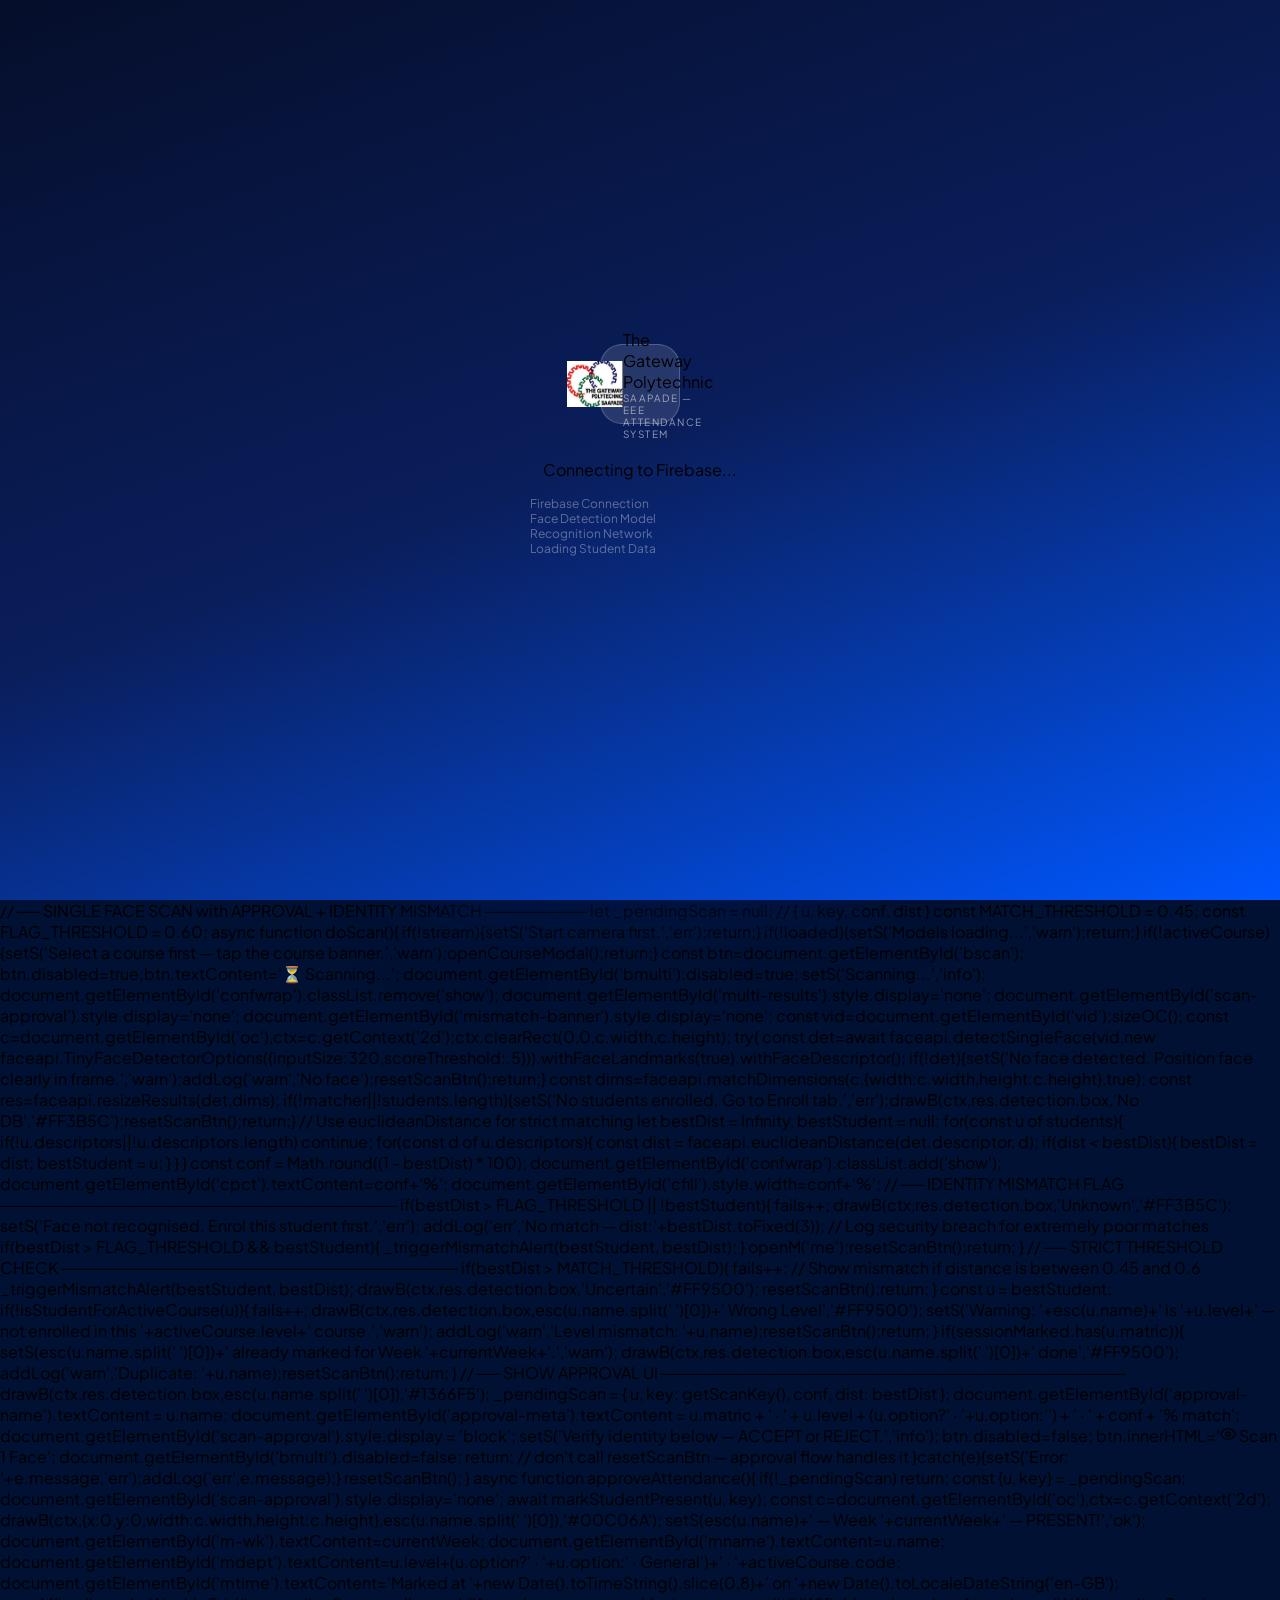
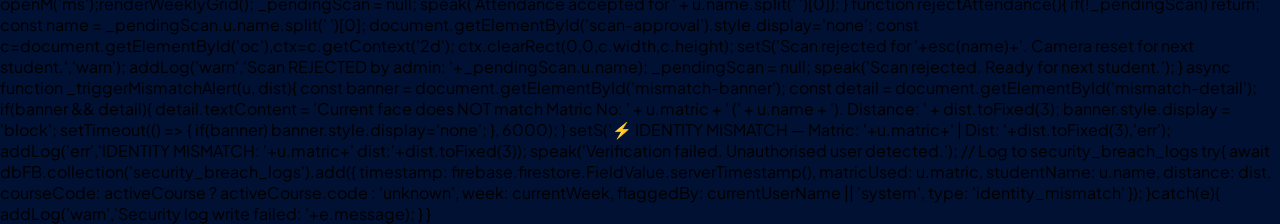
==== commit c518a8d6: "feat: split UI into 3 files - index.html, styles.css, app.js" ====
--- a/index.html
+++ b/index.html
@@ -1,7133 +1,1293 @@
-<!DOCTYPE html>
-<html lang="en">
-<head>
-<meta charset="UTF-8">
-<meta name="viewport" content="width=device-width,initial-scale=1.0,maximum-scale=1.0,user-scalable=no,viewport-fit=cover">
-<meta name="mobile-web-app-capable" content="yes">
-<meta name="apple-mobile-web-app-capable" content="yes">
-<meta name="apple-mobile-web-app-status-bar-style" content="black-translucent">
-<meta name="theme-color" content="#0057FF">
-<link rel="manifest" href="data:application/manifest+json,%7B%22name%22%3A%22GAPOSA%20EEE%20Attendance%22%2C%22short_name%22%3A%22EEE%20Attend%22%2C%22start_url%22%3A%22./%22%2C%22display%22%3A%22standalone%22%2C%22background_color%22%3A%22%230057FF%22%2C%22theme_color%22%3A%22%230057FF%22%7D">
-<title>GAPOSA EEE — Attendance System</title>
-<script src="https://www.gstatic.com/firebasejs/9.23.0/firebase-app-compat.js"></script>
-<script src="https://www.gstatic.com/firebasejs/9.23.0/firebase-auth-compat.js"></script>
-<script src="https://www.gstatic.com/firebasejs/9.23.0/firebase-firestore-compat.js"></script>
-<script defer src="https://cdn.jsdelivr.net/npm/face-api.js@0.22.2/dist/face-api.min.js"></script>
-<link href="https://fonts.googleapis.com/css2?family=Plus+Jakarta+Sans:wght@300;400;500;600;700;800;900&family=JetBrains+Mono:wght@400;500;600&display=swap" rel="stylesheet">
-
-<style>
-/* ================================================================
-   GAPOSA EEE ATTENDANCE — PREMIUM UI v10
-   Reference: exact match to attached design screenshots
-================================================================ */
-:root{
-  --brand:#0057FF;--brand2:#003DCC;--brand3:#66A3FF;
-  --brand-glow:rgba(0,87,255,.22);
-  --accent:#00C6A7;--accent2:#00A38A;
-  --navy:#0057FF;--navy2:#003DCC;--blue:#0057FF;
-  --blue-l:rgba(0,87,255,.08);--blue-b:rgba(0,87,255,.25);
-  --green:#00C06A;--green-l:rgba(0,192,106,.1);--green-b:rgba(0,192,106,.3);
-  --red:#FF3B5C;--red-l:rgba(255,59,92,.1);--red-b:rgba(255,59,92,.3);
-  --amber:#FF9500;--amber-l:rgba(255,149,0,.1);--amber-b:rgba(255,149,0,.3);
-  --purple:#7B61FF;--purple-l:rgba(123,97,255,.1);--purple-b:rgba(123,97,255,.3);
-  --teal:#00C6A7;--teal-l:rgba(0,198,167,.1);--teal-b:rgba(0,198,167,.3);
-  --orange:#FF6B2B;--orange-l:rgba(255,107,43,.1);--orange-b:rgba(255,107,43,.3);
-  --bg:#F0F5FF;--card:#FFFFFF;
-  --border:rgba(0,57,204,.1);--border2:rgba(0,57,204,.18);
-  --txt:#0A1628;--txt2:#3D5278;--txt3:#8FA3C0;
-  --sh:0 2px 16px rgba(0,57,204,.07);
-  --sh2:0 8px 40px rgba(0,57,204,.13);
-  --r:16px;--rs:12px;
-}
-*{margin:0;padding:0;box-sizing:border-box;-webkit-tap-highlight-color:transparent;}
-html,body{height:100%;font-family:'Plus Jakarta Sans',sans-serif;background:#001133;color:var(--txt);}
-body{display:flex;flex-direction:column;align-items:center;min-height:100vh;min-height:100svh;}
-
-/* ── BACKGROUND ── */
-.bg-slide{position:fixed;inset:0;z-index:0;background-size:cover;background-position:center;animation:bgSlide 30s infinite;will-change:opacity;}
-@keyframes bgSlide{0%,25%{opacity:1}33%,91%{opacity:0}100%{opacity:1}}
-.bg-slide:nth-child(1){animation-delay:0s;background-image:url('https://images.unsplash.com/photo-1621905251189-08b45249ff9e?w=1400&q=85');}
-.bg-slide:nth-child(2){animation-delay:-7.5s;background-image:url('https://images.unsplash.com/photo-1558618666-fcd25c85cd64?w=1400&q=85');}
-.bg-slide:nth-child(3){animation-delay:-15s;background-image:url('https://images.unsplash.com/photo-1504917595217-d4dc5ebe6122?w=1400&q=85');}
-.bg-slide:nth-child(4){animation-delay:-22.5s;background-image:url('https://images.unsplash.com/photo-1518770660439-4636190af475?w=1400&q=85');}
-.bg-overlay{position:fixed;inset:0;z-index:1;background:linear-gradient(150deg,rgba(0,17,51,.88) 0%,rgba(0,40,120,.80) 50%,rgba(0,87,255,.50) 100%);}
-
-/* ── APP SHELL ── */
-#app-shell{width:100%;max-width:430px;margin:0 auto;background:#F0F5FF;display:flex;flex-direction:column;min-height:100vh;min-height:100svh;position:relative;z-index:2;box-shadow:0 0 80px rgba(0,30,100,.5);}
-
-/* ── LOADING SCREEN ── */
-#ld{position:fixed;inset:0;z-index:8888;background:linear-gradient(160deg,#050E2A 0%,#0A1E5C 50%,#0057FF 100%);display:flex;flex-direction:column;align-items:center;justify-content:center;gap:20px;padding:32px;transition:opacity .6s;}
-.ld-logo-wrap{width:80px;height:80px;background:rgba(255,255,255,.12);border-radius:22px;display:flex;align-items:center;justify-content:center;border:1.5px solid rgba(255,255,255,.2);margin-bottom:4px;}
-.ld-logo-img{width:56px;height:56px;object-fit:contain;}
-.ld-brand{font-size:22px;font-weight:900;color:#fff;letter-spacing:-.5px;text-align:center;}
-.ld-brand span{color:#00C6A7;}
-.ld-tagline{font-size:10px;color:rgba(255,255,255,.55);letter-spacing:1.5px;text-transform:uppercase;text-align:center;}
-.ld-divider{width:48px;height:2px;background:linear-gradient(90deg,#0057FF,#00C6A7);border-radius:2px;}
-.ld-steps{display:flex;flex-direction:column;gap:8px;width:240px;}
-.ld-step{font-size:12px;color:rgba(255,255,255,.35);display:flex;align-items:center;gap:10px;padding:4px 0;}
-.ld-step.done{color:rgba(255,255,255,.85);}
-.ld-step.active{color:#00C6A7;font-weight:600;}
-.ld-step-dot{width:18px;height:18px;border-radius:50%;border:1.5px solid currentColor;display:flex;align-items:center;justify-content:center;flex-shrink:0;font-size:8px;}
-.ld-step.done .ld-step-dot{background:#00C06A;border-color:#00C06A;}
-.ld-step.active .ld-step-dot::after{content:'';width:6px;height:6px;border-radius:50%;background:currentColor;animation:blink .8s infinite;}
-.ld-bar{width:240px;height:3px;background:rgba(255,255,255,.1);border-radius:3px;overflow:hidden;}
-.ld-fill{height:100%;background:linear-gradient(90deg,#0057FF,#00C6A7);border-radius:3px;transition:width .5s ease;width:0%;}
-.ld-msg{font-size:11px;color:rgba(255,255,255,.5);font-family:'JetBrains Mono';text-align:center;}
-@keyframes blink{0%,100%{opacity:1}50%{opacity:.1}}
-@keyframes spin{to{transform:rotate(360deg)}}
-
-/* ── LOGIN SCREEN ── */
-#login-screen{position:fixed;inset:0;z-index:7777;background:linear-gradient(160deg,#050E2A 0%,#0A2266 50%,#0057FF 100%);display:none;align-items:center;justify-content:center;padding:16px;overflow-y:auto;}
-#login-screen.show{display:flex;}
-#login-screen>.login-card{margin:auto;}
-
-/* Login card — clean white */
-.login-card{background:#fff;border-radius:24px;padding:28px 24px;width:100%;max-width:400px;box-shadow:0 24px 80px rgba(0,0,0,.4);}
-.login-logo-row{display:flex;align-items:center;gap:12px;margin-bottom:16px;}
-.login-logo-box{width:48px;height:48px;background:linear-gradient(135deg,#0057FF,#003DCC);border-radius:14px;display:flex;align-items:center;justify-content:center;flex-shrink:0;}
-.login-logo-box svg{width:26px;height:26px;fill:none;stroke:#fff;stroke-width:2;}
-.login-school{font-size:15px;font-weight:800;color:#0A1628;line-height:1.2;}
-.login-dept{font-size:10px;color:#8FA3C0;letter-spacing:.3px;margin-top:1px;}
-
-/* Tab switcher */
-.ltabs{display:flex;gap:4px;background:#F0F5FF;border-radius:12px;padding:4px;margin-bottom:20px;}
-.ltab{flex:1;padding:9px 6px;border-radius:9px;border:none;font-family:'Plus Jakarta Sans',sans-serif;font-size:11px;font-weight:700;cursor:pointer;color:#8FA3C0;background:transparent;transition:all .2s;display:flex;flex-direction:column;align-items:center;gap:3px;}
-.ltab svg{width:16px;height:16px;}
-.ltab.active{background:#fff;color:#0057FF;box-shadow:0 2px 10px rgba(0,87,255,.15);}
-.lform{display:none;}.lform.show{display:block;}
-
-/* Login inputs */
-.llbl{display:block;font-size:10px;font-weight:700;text-transform:uppercase;letter-spacing:1px;color:#3D5278;margin-bottom:5px;margin-top:14px;}
-.linp{width:100%;padding:12px 14px;background:#F0F5FF;border:1.5px solid rgba(0,57,204,.15);border-radius:10px;color:#0A1628;font-family:'Plus Jakarta Sans',sans-serif;font-size:14px;outline:none;transition:all .2s;}
-.linp:focus{border-color:#0057FF;background:#fff;box-shadow:0 0 0 3px rgba(0,87,255,.1);}
-.linp::placeholder{color:#B0C0D8;}
-.pw-wrap{position:relative;}
-.pw-wrap .linp{padding-right:44px;}
-.pw-eye{position:absolute;right:12px;top:50%;transform:translateY(-50%);background:none;border:none;cursor:pointer;color:#B0C0D8;padding:4px;}
-.pw-eye:hover{color:#0057FF;}
-.forgot-link{display:block;text-align:right;font-size:11px;color:#0057FF;font-weight:600;cursor:pointer;margin-top:6px;}
-.lbtn{width:100%;padding:14px;border:none;border-radius:11px;font-family:'Plus Jakarta Sans',sans-serif;font-weight:800;font-size:14px;cursor:pointer;margin-top:16px;color:#fff;transition:all .2s;}
-.lbtn:active{transform:scale(.97);}
-.lbtn.blue{background:linear-gradient(135deg,#0057FF,#003DCC);box-shadow:0 6px 24px rgba(0,87,255,.4);}
-.lbtn.green{background:linear-gradient(135deg,#00C06A,#008F4E);box-shadow:0 6px 22px rgba(0,192,106,.35);}
-.lbtn.purple{background:linear-gradient(135deg,#7B61FF,#5A40E0);box-shadow:0 6px 22px rgba(123,97,255,.38);}
-.lerr{background:#FEF0F2;border:1.5px solid rgba(255,59,92,.3);border-radius:9px;padding:9px 12px;font-size:12px;color:#CC1E3A;margin-top:10px;display:none;line-height:1.5;}
-.lnote{font-size:11px;color:#8FA3C0;text-align:center;margin-top:10px;line-height:1.5;}
-.lnote b{color:#3D5278;}
-.info-box{border-radius:10px;padding:10px 13px;font-size:12px;margin-bottom:4px;line-height:1.5;}
-.info-blue{background:rgba(0,87,255,.08);border:1.5px solid rgba(0,87,255,.2);color:#0045CC;}
-.info-purple{background:rgba(123,97,255,.08);border:1.5px solid rgba(123,97,255,.2);color:#5A40E0;}
-
-/* ── TOP HEADER ── */
-header{background:#0A1628;padding:14px;flex-shrink:0;padding-top:calc(14px + env(safe-area-inset-top,0px));}
-.hdr{display:flex;align-items:center;gap:10px;}
-.hdr-logo-box{width:36px;height:36px;background:linear-gradient(135deg,#0057FF,#003DCC);border-radius:10px;display:flex;align-items:center;justify-content:center;flex-shrink:0;}
-.hdr-logo-box svg{width:20px;height:20px;fill:none;stroke:#fff;stroke-width:2;}
-.hdr-info{flex:1;min-width:0;}
-.hdr-name{font-size:13px;font-weight:800;color:#fff;line-height:1.2;white-space:nowrap;overflow:hidden;text-overflow:ellipsis;}
-.hdr-sub{font-size:9px;color:rgba(255,255,255,.5);letter-spacing:.3px;margin-top:1px;}
-.hdr-r{display:flex;align-items:center;gap:8px;flex-shrink:0;}
-.hdr-bell{width:34px;height:34px;background:rgba(255,255,255,.08);border-radius:10px;border:1px solid rgba(255,255,255,.1);display:flex;align-items:center;justify-content:center;position:relative;cursor:pointer;}
-.hdr-bell svg{width:16px;height:16px;fill:none;stroke:rgba(255,255,255,.7);stroke-width:2;}
-.hdr-bell-dot{position:absolute;top:7px;right:7px;width:7px;height:7px;border-radius:50%;background:#FF3B5C;border:1.5px solid #0A1628;}
-.hdr-avatar{width:34px;height:34px;background:linear-gradient(135deg,#00C6A7,#0057FF);border-radius:10px;display:flex;align-items:center;justify-content:center;font-size:12px;font-weight:800;color:#fff;cursor:pointer;}
-.logout-btn{display:flex;align-items:center;gap:5px;background:rgba(255,59,92,.15);border:1px solid rgba(255,59,92,.3);border-radius:9px;padding:7px 11px;color:rgba(255,255,255,.8);font-family:'Plus Jakarta Sans',sans-serif;font-size:11px;font-weight:700;cursor:pointer;transition:all .2s;}
-.logout-btn:hover{background:rgba(255,59,92,.3);}
-.logout-btn svg{width:12px;height:12px;fill:currentColor;}
-.logout-label{display:none;}
-@media(min-width:400px){.logout-label{display:inline;}}
-
-/* ── SESSION BAR ── */
-.session-bar{background:linear-gradient(135deg,#003DCC,#0057FF);padding:8px 14px;display:flex;align-items:center;gap:8px;flex-shrink:0;}
-.sb-item{display:flex;align-items:center;gap:5px;font-size:10px;color:rgba(255,255,255,.7);font-weight:500;}
-.sb-val{color:#7DD3FF;font-weight:800;}
-.sb-divider{color:rgba(255,255,255,.2);font-size:12px;}
-.pill{display:flex;align-items:center;gap:5px;background:rgba(255,255,255,.12);border:1px solid rgba(255,255,255,.2);border-radius:20px;padding:3px 9px;font-size:9px;font-weight:700;color:#fff;}
-.dot{width:6px;height:6px;border-radius:50%;flex-shrink:0;}
-.dot.g{background:#00C06A;animation:blink 2s infinite;}
-.dot.a{background:#FF9500;animation:blink 1s infinite;}
-
-/* ── BOTTOM NAV (reference design: Home/Scan/Students/Reports/More) ── */
-.nav{display:flex;background:#fff;flex-shrink:0;border-top:1px solid rgba(0,57,204,.1);padding-bottom:env(safe-area-inset-bottom,0px);box-shadow:0 -4px 20px rgba(0,57,204,.08);}
-.nav-item{flex:1;display:flex;flex-direction:column;align-items:center;justify-content:center;padding:10px 2px 8px;gap:4px;font-size:9px;font-weight:700;color:#B0C0D8;cursor:pointer;transition:all .2s;position:relative;border:none;background:none;}
-.nav-item svg{width:20px;height:20px;transition:all .2s;}
-.nav-item span{font-size:9px;font-weight:700;letter-spacing:.3px;}
-.nav-item.active{color:#0057FF;}
-.nav-item.active svg{filter:drop-shadow(0 2px 6px rgba(0,87,255,.4));}
-.nav-item.active::after{content:'';position:absolute;top:0;left:50%;transform:translateX(-50%);width:32px;height:2.5px;background:#0057FF;border-radius:0 0 3px 3px;}
-
-/* ── BODY / PANES ── */
-.body{flex:1;overflow-y:auto;overflow-x:hidden;-webkit-overflow-scrolling:touch;background:#F0F5FF;}
-.body::-webkit-scrollbar{display:none;}
-.pane{display:none;padding:12px 12px 80px;}
-.pane.active{display:block;}
-.pb{height:12px;}
-
-/* ── HOME DASHBOARD (pane content rebuilt for reference look) ── */
-.home-top{display:flex;align-items:center;justify-content:space-between;margin-bottom:14px;}
-.home-greeting{font-size:18px;font-weight:800;color:var(--txt);line-height:1.2;}
-.home-date{font-size:11px;color:var(--txt3);margin-top:2px;}
-
-/* Active course card — reference style */
-.active-course-card{background:#fff;border-radius:14px;padding:14px;border:1.5px solid var(--border);box-shadow:var(--sh);margin-bottom:12px;}
-.ac-label{font-size:9px;font-weight:700;text-transform:uppercase;letter-spacing:1px;color:var(--txt3);margin-bottom:6px;}
-.ac-row{display:flex;align-items:center;justify-content:space-between;gap:8px;}
-.ac-course{font-size:15px;font-weight:800;color:var(--txt);flex:1;min-width:0;white-space:nowrap;overflow:hidden;text-overflow:ellipsis;}
-.ac-week-badge{background:#0057FF;color:#fff;font-size:10px;font-weight:800;padding:4px 10px;border-radius:20px;flex-shrink:0;}
-.ac-meta{font-size:11px;color:var(--txt3);margin-top:3px;}
-
-/* Stats row — 4 cards matching reference */
-.stats{display:grid;grid-template-columns:1fr 1fr;gap:10px;margin-bottom:12px;}
-.stat{background:#fff;border-radius:14px;padding:14px 12px;box-shadow:var(--sh);border:1.5px solid var(--border);position:relative;overflow:hidden;}
-.stat::after{content:'';position:absolute;top:0;left:0;right:0;height:3px;}
-.s1::after{background:#0057FF;}
-.s2::after{background:#00C06A;}
-.s3::after{background:#FF3B5C;}
-.s4::after{background:#FF9500;}
-.sl{font-size:9px;font-weight:700;text-transform:uppercase;letter-spacing:.8px;color:var(--txt3);margin-bottom:4px;}
-.sv{font-size:28px;font-weight:900;line-height:1;letter-spacing:-1px;color:var(--txt);}
-.s2 .sv{color:#00C06A;}
-.s3 .sv{color:#FF3B5C;}
-.s4 .sv{color:#FF9500;}
-.ss{font-size:10px;color:var(--txt3);margin-top:3px;}
-
-/* Recent activity list */
-.activity-row{display:flex;align-items:center;gap:10px;padding:9px 0;border-bottom:1px solid var(--border);}
-.activity-row:last-child{border-bottom:none;}
-.act-dot{width:8px;height:8px;border-radius:50%;flex-shrink:0;}
-.act-dot.present{background:#00C06A;}
-.act-dot.absent{background:#FF3B5C;}
-.act-dot.flagged{background:#FF9500;}
-.act-name{font-size:12px;font-weight:600;color:var(--txt);flex:1;}
-.act-meta{font-size:10px;color:var(--txt3);margin-top:1px;}
-.act-badge{font-size:9px;font-weight:700;padding:2px 8px;border-radius:10px;flex-shrink:0;}
-.act-badge.present{background:var(--green-l);color:var(--green);}
-.act-badge.absent{background:var(--red-l);color:var(--red);}
-.act-badge.flagged{background:var(--amber-l);color:var(--amber);}
-
-/* Weekly chart bars */
-.wk-chart{display:flex;align-items:flex-end;gap:6px;height:60px;margin:10px 0 6px;}
-.wk-bar-wrap{flex:1;display:flex;flex-direction:column;align-items:center;gap:3px;}
-.wk-bar{width:100%;border-radius:4px 4px 0 0;min-height:4px;transition:height .3s;}
-.wk-bar.present{background:#0057FF;}
-.wk-bar.absent{background:#FF3B5C;}
-.wk-bar-lbl{font-size:8px;color:var(--txt3);font-weight:600;}
-
-/* ── CARDS ── */
-.card{background:#fff;border:1.5px solid var(--border);border-radius:var(--r);overflow:hidden;box-shadow:var(--sh);margin-bottom:12px;}
-.card-hdr{padding:11px 14px;border-bottom:1px solid var(--border);display:flex;align-items:center;gap:8px;background:#fff;}
-.card-hdr-ico{width:30px;height:30px;border-radius:9px;display:flex;align-items:center;justify-content:center;flex-shrink:0;}
-.card-ttl{font-size:11px;font-weight:800;text-transform:uppercase;letter-spacing:.8px;color:var(--txt2);}
-.cbadge{margin-left:auto;font-size:10px;font-weight:700;padding:3px 10px;border-radius:20px;background:var(--bg);color:var(--txt3);border:1px solid var(--border);}
-.cbadge.live{background:var(--green-l);color:var(--green);border-color:var(--green-b);}
-.card-body{padding:13px;background:#fff;}
-
-/* Section header */
-.sh{display:flex;align-items:center;justify-content:space-between;margin-bottom:10px;}
-.shtt{font-size:11px;font-weight:800;text-transform:uppercase;letter-spacing:1px;color:var(--txt2);}
-.sh-link{font-size:11px;font-weight:700;color:var(--brand);cursor:pointer;}
-
-/* ── COURSE BANNER (scan page) ── */
-.course-banner{background:linear-gradient(135deg,#0035CC,#0057FF);border-radius:14px;padding:14px 16px;margin-bottom:12px;display:flex;align-items:center;gap:10px;cursor:pointer;box-shadow:0 6px 24px rgba(0,87,255,.35);position:relative;overflow:hidden;}
-.course-banner:active{transform:scale(.98);}
-.cb-icon{width:38px;height:38px;background:rgba(255,255,255,.18);border-radius:10px;display:flex;align-items:center;justify-content:center;flex-shrink:0;}
-.cb-info{flex:1;min-width:0;}
-.cb-lbl{font-size:9px;color:rgba(255,255,255,.6);font-weight:600;text-transform:uppercase;letter-spacing:.8px;}
-.cb-course{font-size:14px;font-weight:800;color:#fff;white-space:nowrap;overflow:hidden;text-overflow:ellipsis;}
-.cb-meta{font-size:10px;color:rgba(255,255,255,.6);margin-top:1px;}
-
-/* ── WEEK STRIP ── */
-.week-strip{background:#fff;border-radius:14px;border:1.5px solid var(--border);padding:12px 14px;margin-bottom:12px;box-shadow:var(--sh);}
-.ws-top{display:flex;align-items:center;gap:12px;margin-bottom:8px;}
-.wk-badge{background:linear-gradient(135deg,#0057FF,#003DCC);color:#fff;font-weight:900;font-size:18px;width:44px;height:44px;border-radius:12px;display:flex;align-items:center;justify-content:center;flex-shrink:0;box-shadow:0 4px 14px rgba(0,87,255,.4);}
-.wk-info{flex:1;}
-.wk-lbl{font-size:10px;font-weight:700;color:var(--brand);text-transform:uppercase;letter-spacing:.8px;}
-.wk-detail{font-size:11px;color:var(--txt2);margin-top:2px;}
-.ws-date{font-size:11px;color:var(--txt2);font-weight:500;display:flex;align-items:center;gap:6px;margin-bottom:8px;}
-.ws-manual{display:flex;align-items:center;gap:10px;}
-.ws-manual-lbl{font-size:10px;color:var(--txt3);font-weight:600;flex:1;}
-.wk-btns{display:flex;gap:6px;}
-.wk-btn{width:32px;height:32px;border-radius:9px;border:none;font-size:16px;cursor:pointer;display:flex;align-items:center;justify-content:center;font-weight:900;transition:all .2s;}
-.wk-btn:active{transform:scale(.88);}
-.wk-m{background:var(--red-l);color:var(--red);}
-.wk-p{background:var(--green-l);color:var(--green);}
-
-/* ── CAMERA ── */
-.cam-box{position:relative;border-radius:14px;overflow:hidden;background:#060E1E;aspect-ratio:4/3;margin-bottom:12px;border:2px solid rgba(0,87,255,.15);}
-.cam-ph{position:absolute;inset:0;display:flex;flex-direction:column;align-items:center;justify-content:center;gap:10px;background:#EEF3FF;}
-.cam-ph-ico{width:52px;height:52px;background:rgba(0,87,255,.1);border-radius:50%;display:flex;align-items:center;justify-content:center;}
-.cam-ph-ico svg{width:26px;height:26px;fill:var(--brand);opacity:.6;}
-.cam-ph p{font-size:12px;color:var(--txt3);font-weight:600;}
-#vid{width:100%;height:100%;object-fit:cover;display:none;}
-#oc{position:absolute;inset:0;width:100%;height:100%;pointer-events:none;}
-.cam-info-row{position:absolute;bottom:8px;left:8px;right:8px;display:flex;justify-content:space-between;gap:6px;}
-.chip{font-family:'JetBrains Mono';font-size:9px;color:#fff;background:rgba(0,0,0,.6);padding:3px 9px;border-radius:6px;backdrop-filter:blur(4px);}
-
-/* Scan approval card — reference dark card style */
-#scan-approval{display:none;background:#0A1628;border-radius:14px;padding:14px;margin-bottom:12px;border:1.5px solid rgba(0,87,255,.25);}
-.approval-inner{display:flex;align-items:center;gap:12px;}
-.approval-thumb{width:44px;height:44px;border-radius:11px;background:linear-gradient(135deg,#0057FF,#00C6A7);display:flex;align-items:center;justify-content:center;font-size:16px;font-weight:900;color:#fff;flex-shrink:0;}
-.approval-info{flex:1;min-width:0;}
-.approval-name{font-size:14px;font-weight:800;color:#fff;}
-.approval-meta{font-size:11px;color:rgba(255,255,255,.5);margin-top:2px;font-family:'JetBrains Mono';}
-.approval-btns{display:flex;gap:8px;margin-top:12px;}
-.abtn{flex:1;padding:12px;border:none;border-radius:10px;font-family:'Plus Jakarta Sans',sans-serif;font-weight:800;font-size:13px;cursor:pointer;transition:all .2s;}
-.abtn:active{transform:scale(.97);}
-.abtn.accept{background:#00C06A;color:#fff;box-shadow:0 4px 16px rgba(0,192,106,.4);}
-.abtn.reject{background:#FF3B5C;color:#fff;box-shadow:0 4px 16px rgba(255,59,92,.4);}
-
-/* Confidence bar */
-#confwrap{display:none;background:#fff;border-radius:12px;padding:12px 14px;margin-bottom:10px;border:1.5px solid var(--border);}
-.conf-label-row{display:flex;align-items:center;justify-content:space-between;margin-bottom:6px;}
-.conf-label{font-size:10px;font-weight:700;text-transform:uppercase;letter-spacing:.8px;color:var(--txt2);}
-#cpct{font-size:13px;font-weight:800;color:var(--green);font-family:'JetBrains Mono';}
-.conf-track{height:6px;background:#EEF3FF;border-radius:6px;overflow:hidden;}
-#cfill{height:100%;background:linear-gradient(90deg,#FF3B5C,#FF9500,#00C06A);border-radius:6px;width:0%;transition:width .3s;}
-.conf-face-ok{display:none;align-items:center;gap:6px;margin-top:8px;font-size:11px;font-weight:600;color:var(--green);}
-
-/* Mismatch alert — reference red card */
-#mismatch-banner{display:none;background:#FF3B5C;border-radius:14px;padding:14px;margin-bottom:12px;}
-.mm-top{display:flex;align-items:center;gap:8px;margin-bottom:8px;}
-.mm-icon{width:28px;height:28px;background:rgba(255,255,255,.2);border-radius:8px;display:flex;align-items:center;justify-content:center;flex-shrink:0;}
-.mm-icon svg{width:14px;height:14px;fill:#fff;}
-.mm-title{font-size:13px;font-weight:800;color:#fff;letter-spacing:.3px;}
-#mismatch-detail{font-size:11px;color:rgba(255,255,255,.8);line-height:1.5;font-family:'JetBrains Mono';}
-.mm-bar{height:4px;background:rgba(255,255,255,.25);border-radius:4px;margin-top:10px;overflow:hidden;}
-.mm-bar-fill{height:100%;background:#fff;border-radius:4px;animation:mmCount 6s linear forwards;}
-@keyframes mmCount{from{width:100%}to{width:0%}}
-.mm-dismiss{font-size:10px;color:rgba(255,255,255,.6);text-align:right;margin-top:4px;}
-
-/* Live scan log */
-.scan-log{background:#060E1E;border-radius:12px;padding:10px 12px;max-height:90px;overflow-y:auto;font-family:'JetBrains Mono';font-size:10px;color:rgba(255,255,255,.6);line-height:1.8;}
-.log-ok{color:#00C06A;}
-.log-err{color:#FF3B5C;}
-.log-warn{color:#FF9500;}
-.log-inf{color:#66A3FF;}
-#lbar{width:0%;}
-
-/* Scan button */
-.scan-btn{width:100%;padding:16px;background:linear-gradient(135deg,#0057FF,#003DCC);color:#fff;border:none;border-radius:14px;font-family:'Plus Jakarta Sans',sans-serif;font-weight:900;font-size:16px;cursor:pointer;transition:all .2s;display:flex;align-items:center;justify-content:center;gap:10px;box-shadow:0 6px 24px rgba(0,87,255,.4);margin-bottom:8px;}
-.scan-btn:disabled{opacity:.35;cursor:not-allowed;box-shadow:none;}
-.scan-btn:active:not(:disabled){transform:scale(.97);}
-.finalise-btn{width:100%;padding:13px;background:linear-gradient(135deg,var(--amber),#CC7700);color:#fff;border:none;border-radius:12px;font-family:'Plus Jakarta Sans',sans-serif;font-weight:800;font-size:14px;cursor:pointer;transition:all .2s;display:flex;align-items:center;justify-content:center;gap:8px;margin-bottom:8px;box-shadow:0 4px 16px rgba(255,149,0,.3);}
-.finalise-btn:disabled{opacity:.35;cursor:not-allowed;}
-
-/* ── BUTTONS ── */
-.row2{display:flex;gap:8px;margin-bottom:12px;}
-.btn{flex:1;padding:12px;font-family:'Plus Jakarta Sans',sans-serif;font-weight:700;font-size:13px;border:none;border-radius:12px;cursor:pointer;transition:all .18s;display:flex;align-items:center;justify-content:center;gap:6px;}
-.btn:disabled{opacity:.35;cursor:not-allowed;}
-.btn:active:not(:disabled){transform:scale(.97);}
-.bb{background:linear-gradient(135deg,#0057FF,#003DCC);color:#fff;box-shadow:0 3px 14px rgba(0,87,255,.3);}
-.bo{background:#fff;color:var(--txt2);border:1.5px solid var(--border2);}
-.br{background:linear-gradient(135deg,#FF3B5C,#CC1E3A);color:#fff;box-shadow:0 3px 14px rgba(255,59,92,.25);}
-.cap-btn{background:linear-gradient(135deg,#0057FF,#003DCC);border-radius:12px;box-shadow:0 6px 22px rgba(0,87,255,.34);}
-.enroll-btn{background:linear-gradient(135deg,#00C06A,#008F4E);border-radius:12px;}
-
-/* ── STATUS ── */
-.st{border-radius:10px;border-left:3px solid;font-size:12px;padding:10px 14px;line-height:1.5;}
-.st.ok{background:var(--green-l);border-color:var(--green);color:#006438;}
-.st.err{background:var(--red-l);border-color:var(--red);color:#B50028;}
-.st.info{background:var(--blue-l);border-color:var(--brand);color:#0045CC;}
-.st.warn{background:var(--amber-l);border-color:var(--amber);color:#8C5500;}
-
-/* ── TABLE ── */
-.tw{border-radius:var(--r);overflow:hidden;border:1.5px solid var(--border);box-shadow:var(--sh);}
-.tbl{width:100%;border-collapse:collapse;}
-.tbl th{padding:9px 12px;font-size:9px;font-weight:800;text-transform:uppercase;letter-spacing:.8px;color:var(--txt3);background:#F6F9FF;border-bottom:1px solid var(--border);}
-.tbl td{padding:10px 12px;font-size:12px;border-bottom:1px solid var(--border);color:var(--txt);}
-.tbl tr:last-child td{border-bottom:none;}
-.tbl tr:hover td{background:#F8FAFF;}
-.badge{padding:3px 9px;border-radius:20px;font-size:9px;font-weight:800;}
-.bp{background:var(--green-l);color:var(--green);border:1px solid var(--green-b);}
-.ba{background:var(--red-l);color:var(--red);border:1px solid var(--red-b);}
-.bl{background:var(--amber-l);color:var(--amber);border:1px solid var(--amber-b);}
-
-/* ── WARN BANNER ── */
-.warn-banner{background:#FFF5F7;border:1.5px solid var(--red-b);border-radius:14px;padding:12px 14px;margin-bottom:12px;display:none;}
-.wb-ttl{font-size:11px;font-weight:800;color:var(--red);margin-bottom:8px;display:flex;align-items:center;gap:6px;}
-
-/* ── WEEKLY GRID ── */
-.wk-grid-row{display:flex;align-items:center;padding:8px 0;border-bottom:1px solid var(--border);gap:8px;}
-.wk-grid-row:last-child{border-bottom:none;}
-.wk-name{font-size:12px;font-weight:600;color:var(--txt);flex:1;min-width:0;white-space:nowrap;overflow:hidden;text-overflow:ellipsis;}
-.wk-dots{display:flex;gap:3px;flex-shrink:0;}
-.wk-dot{width:12px;height:12px;border-radius:3px;}
-.wk-dot.p{background:#00C06A;}
-.wk-dot.a{background:#FF3B5C;}
-.wk-dot.f{background:#FF9500;}
-.wk-dot.n{background:#E8EDF5;}
-.wk-pct{font-size:11px;font-weight:700;color:var(--txt2);font-family:'JetBrains Mono';min-width:32px;text-align:right;}
-
-/* ── ENROLL ── */
-.enroll-cam{position:relative;border-radius:14px;overflow:hidden;background:#060E1E;aspect-ratio:1;margin-bottom:12px;border:2px solid rgba(0,87,255,.15);}
-.sample-dots{display:flex;gap:8px;justify-content:center;margin-bottom:12px;}
-.sdot{width:36px;height:36px;border-radius:10px;border:2px dashed var(--border2);background:#F0F5FF;}
-.sdot.done{border:2px solid var(--green);background:var(--green-l);box-shadow:0 0 0 3px rgba(0,192,106,.12);}
-
-/* ── STUDENT CARD ── */
-.stu-card{background:#fff;border:1.5px solid var(--border);border-radius:14px;padding:13px;margin-bottom:8px;box-shadow:var(--sh);display:flex;align-items:center;gap:12px;}
-.stu-thumb{width:44px;height:44px;border-radius:12px;background:var(--blue-l);color:var(--blue);font-size:16px;font-weight:900;display:flex;align-items:center;justify-content:center;flex-shrink:0;}
-.stu-name{font-size:13px;font-weight:700;color:var(--txt);}
-.stu-meta{font-size:11px;color:var(--txt3);margin-top:1px;font-family:'JetBrains Mono';}
-
-/* ── LEVEL TABS ── */
-.lvl-tabs{display:flex;gap:4px;margin-bottom:12px;overflow-x:auto;padding-bottom:2px;}
-.lvl-tabs::-webkit-scrollbar{display:none;}
-.alvl-tab,.lvl-tab{padding:6px 14px;border-radius:20px;border:1.5px solid var(--border2);background:#fff;color:var(--txt2);font-size:11px;font-weight:700;cursor:pointer;transition:all .18s;white-space:nowrap;}
-.alvl-tab.active,.lvl-tab.active{background:linear-gradient(135deg,#003DCC,#0057FF);color:#fff;border-color:transparent;box-shadow:0 3px 12px rgba(0,87,255,.3);}
-
-/* ── ADMIN ── */
-.atab{flex:1;padding:12px 4px;background:transparent;border:none;color:rgba(255,255,255,.4);font-family:'Plus Jakarta Sans',sans-serif;font-size:9px;font-weight:800;cursor:pointer;display:flex;flex-direction:column;align-items:center;gap:3px;text-transform:uppercase;letter-spacing:.5px;border-bottom:2.5px solid transparent;transition:all .18s;}
-.atab.active{color:#7DC8FF;border-bottom-color:#5CB8FF;background:rgba(92,184,255,.08);}
-
-/* Risk row */
-.risk-row{border-radius:10px;background:rgba(255,59,92,.08);border:1px solid rgba(255,59,92,.2);padding:9px 11px;margin-bottom:5px;}
-.risk-pct{font-size:13px;font-weight:900;color:var(--red);}
-
-/* ── LEVEL GROUP HEADER ── */
-.lvl-grp-hdr{background:linear-gradient(135deg,#003DCC,#0057FF);color:#fff;padding:7px 12px;border-radius:10px;font-size:10px;font-weight:800;text-transform:uppercase;letter-spacing:1px;margin-bottom:6px;margin-top:10px;}
-
-/* ── FORMS ── */
-.inp{width:100%;border-radius:10px;border:1.5px solid var(--border);background:#fff;font-size:14px;padding:12px 14px;color:var(--txt);font-family:'Plus Jakarta Sans',sans-serif;transition:all .2s;outline:none;}
-.inp:focus{border-color:var(--brand);box-shadow:0 0 0 3px rgba(0,87,255,.1);}
-.lbl{font-size:10px;font-weight:800;text-transform:uppercase;letter-spacing:1px;color:var(--txt2);display:block;margin-bottom:5px;margin-top:12px;}
-
-/* ── MODALS ── */
-.mbg{position:fixed;inset:0;z-index:9000;background:rgba(6,14,40,.7);backdrop-filter:blur(10px);display:none;align-items:flex-end;justify-content:center;padding:0;}
-.mbg.show{display:flex;}
-.mbox{background:#fff;border-radius:24px 24px 0 0;padding:24px 20px calc(24px + env(safe-area-inset-bottom,0px));width:100%;max-width:430px;box-shadow:0 -8px 48px rgba(0,20,80,.2);}
-.mico{width:56px;height:56px;border-radius:16px;display:flex;align-items:center;justify-content:center;margin:0 auto 12px;font-size:24px;}
-.mico.s{background:var(--green-l);}
-.mico.s svg{stroke:var(--green);}
-.mico.e{background:var(--red-l);}
-.mico.e svg{stroke:var(--red);}
-.mico.w{background:var(--amber-l);}
-.mico.w svg{stroke:var(--amber);}
-.mico.en{background:var(--blue-l);}
-.mico.en svg{stroke:var(--brand);}
-.mtt{font-size:18px;font-weight:900;color:var(--txt);text-align:center;margin-bottom:8px;}
-.mtt.s{color:var(--green);}
-.mtt.e{color:var(--red);}
-.mtt.w{color:var(--amber);}
-.mtt.en{color:var(--brand);}
-.mb{font-size:13px;color:var(--txt2);text-align:center;line-height:1.6;margin-bottom:16px;}
-.mu{display:block;font-size:15px;font-weight:800;color:var(--txt);margin-top:6px;}
-.md{display:block;font-size:11px;color:var(--txt3);margin-top:2px;}
-.mt{display:block;font-size:11px;color:var(--txt3);margin-top:2px;font-family:'JetBrains Mono';}
-.mbtn{width:100%;padding:14px;border:none;border-radius:12px;font-family:'Plus Jakarta Sans',sans-serif;font-weight:800;font-size:14px;cursor:pointer;transition:all .2s;}
-.mbtn:active{transform:scale(.97);}
-.mbtn.s{background:linear-gradient(135deg,#00C06A,#008F4E);color:#fff;box-shadow:0 5px 18px rgba(0,192,106,.3);}
-.mbtn.e{background:linear-gradient(135deg,#FF3B5C,#CC1E3A);color:#fff;box-shadow:0 5px 18px rgba(255,59,92,.25);}
-.mbtn.w{background:linear-gradient(135deg,#FF9500,#CC7700);color:#fff;}
-.mbtn.en{background:linear-gradient(135deg,#0057FF,#003DCC);color:#fff;box-shadow:0 5px 18px rgba(0,87,255,.3);}
-.clist-modal{max-height:220px;overflow-y:auto;margin-bottom:12px;}
-
-/* ── COURSE ITEM ── */
-.ci{background:#F8FAFF;border:1.5px solid var(--border);border-radius:12px;padding:12px 14px;margin-bottom:8px;cursor:pointer;transition:all .18s;}
-.ci.selected{background:var(--blue-l);border-color:var(--brand);box-shadow:0 0 0 3px rgba(0,87,255,.1);}
-.ci:hover{border-color:var(--brand);}
-.ci-code{font-family:'JetBrains Mono';font-size:11px;font-weight:700;color:var(--brand);}
-.ci-title{font-size:13px;font-weight:700;color:var(--txt);margin-top:2px;}
-.ci-meta{font-size:10px;color:var(--txt3);margin-top:2px;}
-
-/* ── SECURITY / LOGS ── */
-.lr{border-radius:10px;background:#fff;border:1.5px solid var(--border);padding:10px 12px;margin-bottom:6px;}
-.lok{border-left-color:var(--green);}
-.lerr2{border-left-color:var(--red);}
-.linf{border-left-color:var(--brand);}
-.lwrn{border-left-color:var(--amber);}
-
-/* ── SMALL BUTTONS ── */
-.smbtn{background:#fff;color:var(--txt2);border:1.5px solid var(--border);border-radius:9px;padding:6px 12px;font-size:11px;font-weight:700;cursor:pointer;transition:all .18s;font-family:'Plus Jakarta Sans',sans-serif;}
-.smbtn:hover{border-color:var(--brand);color:var(--brand);}
-
-/* ── MISC ── */
-.mtab-btn{padding:5px 10px;border-radius:8px;border:1.5px solid var(--border2);background:var(--bg);color:var(--txt2);font-size:10px;font-weight:700;cursor:pointer;font-family:'Plus Jakarta Sans',sans-serif;}
-.mtab-active{background:linear-gradient(135deg,var(--brand2),var(--brand));color:#fff;border-color:transparent;}
-.icon-glow{transition:filter .2s;}
-.nav-item.active .icon-glow,.atab.active .icon-glow{filter:drop-shadow(0 2px 5px currentColor);}
-.ei{border-radius:10px;background:#fff;border:1.5px solid var(--border);margin-bottom:7px;padding:10px 12px;display:flex;align-items:center;gap:10px;}
-.ein{width:32px;height:32px;border-radius:50%;background:linear-gradient(135deg,#0057FF,#003DCC);display:flex;align-items:center;justify-content:center;color:#fff;font-size:13px;font-weight:800;flex-shrink:0;}
-.cs-code{font-family:'JetBrains Mono';font-size:11px;font-weight:700;color:var(--blue);background:var(--blue-l);border-radius:6px;border:1px solid var(--blue-b);padding:2px 8px;}
-.course-summary{border-radius:12px;background:#fff;border:1.5px solid var(--border);box-shadow:var(--sh);padding:12px 14px;margin-bottom:8px;}
-
-/* PWA Banner */
-#pwa-banner{position:fixed;bottom:0;left:50%;transform:translateX(-50%);width:100%;max-width:430px;z-index:9000;background:linear-gradient(135deg,#003DCC,#0057FF);color:#fff;display:none;align-items:center;gap:12px;padding:14px 16px calc(14px + env(safe-area-inset-bottom,0px));box-shadow:0 -4px 24px rgba(0,30,120,.3);border-top:1px solid rgba(255,255,255,.1);animation:slideUp .3s ease;}
-#pwa-banner.show{display:flex;}
-@keyframes slideUp{from{transform:translateX(-50%) translateY(100%)}to{transform:translateX(-50%) translateY(0)}}
-.pwa-icon{font-size:26px;flex-shrink:0;}
-.pwa-text{flex:1;}
-.pwa-title{font-size:13px;font-weight:800;}
-.pwa-sub{font-size:10px;color:rgba(255,255,255,.65);margin-top:2px;}
-
-/* ── ADMIN SHELL SUB-PANES ── */
-.apane{display:none;padding:12px 12px 80px;}
-.apane.active{display:block;}
-
-/* Progress bar */
-.prog-bar{height:6px;background:#E8EDF5;border-radius:6px;overflow:hidden;}
-.prog-f{height:100%;background:linear-gradient(90deg,#0057FF,#00C6A7);border-radius:6px;transition:width .3s;}
-.conf-f{height:100%;background:linear-gradient(90deg,var(--green),#00D68F);border-radius:6px;}
-
-/* Enrollment level header */
-.etab-active{background:linear-gradient(135deg,#003DCC,#0057FF) !important;color:#fff !important;border-color:transparent !important;}
-#level-tabs button,#etab-all,#etab-nd1,#etab-nd2,#etab-hnd1,#etab-hnd2{min-width:60px;}
-
-/* Admin enrolled item name */
-.stu-card .stu-name{font-size:13px;font-weight:700;color:var(--txt);}
-
-/* Print-friendly */
-@media print{.nav,.hdr,.session-bar,#pwa-banner,#mismatch-banner,#confwrap{display:none!important;}.pane{display:block!important;}}
-</style>
-</style>
-</head>
-<body>
-<div class="bg-slide"></div>
-<div class="bg-slide"></div>
-<div class="bg-slide"></div>
-<div class="bg-slide"></div>
-<div class="bg-overlay"></div>
-
-<div id="app-shell">
-
-<div id="ld">
-  <div class="ld-logo-wrap">
-    <img class="ld-logo-img" src="[data-uri]" alt="GAPOSA">
-  </div>
-  <div class="ld-brand">GAPOSA <span>EEE</span></div>
-  <div class="ld-tagline">EEE ATTENDANCE SYSTEM</div>
-  <div class="ld-divider"></div>
-  <div class="ld-steps">
-    <div class="ld-step" id="ls1"><div class="ld-step-dot"></div><span>Connecting to Firebase</span></div>
-    <div class="ld-step" id="ls2"><div class="ld-step-dot"></div><span>Loading Face Models</span></div>
-    <div class="ld-step" id="ls3"><div class="ld-step-dot"></div><span>Checking Authentication</span></div>
-    <div class="ld-step" id="ls4"><div class="ld-step-dot"></div><span>Preparing Application</span></div>
-  </div>
-  <div class="ld-bar"><div class="ld-fill" id="lbar"></div></div>
-  <div class="ld-msg" id="lmsg">Please wait while we prepare your session</div>
-</div>
-
-<div id="login-screen">
-  <div class="login-card">
-    <img class="login-logo" src="[data-uri]" alt="GAPOSA">
-    <div class="login-school" style="color:#0A1628;font-size:16px;font-weight:900;margin-top:4px;">The Gateway Polytechnic</div>
-    <div class="login-dept" style="color:#3D5278;font-size:11px;">Dept. of Electrical &amp; Electronic Engineering</div>
-    <div class="ltabs" style="flex-wrap:wrap;gap:4px">
-      <div class="ltab active" id="lt-lecturer" onclick="setLTab('lecturer')" style="flex:1;min-width:60px"><svg xmlns="http://www.w3.org/2000/svg" width="24" height="24" viewBox="0 0 24 24" fill="none" stroke="currentColor" stroke-width="2" stroke-linecap="round" stroke-linejoin="round" class="icon-glow"><path d="M22 10v6M2 10l10-5 10 5-10 5z"/><path d="M6 12v5c3 3 9 3 12 0v-5"/></svg> Lecturer</div>
-      <div class="ltab" id="lt-student" onclick="setLTab('student')" style="flex:1;min-width:60px"><svg xmlns="http://www.w3.org/2000/svg" width="24" height="24" viewBox="0 0 24 24" fill="none" stroke="currentColor" stroke-width="2" stroke-linecap="round" stroke-linejoin="round" class="icon-glow"><path d="M20 21v-2a4 4 0 0 0-4-4H8a4 4 0 0 0-4 4v2"/><circle cx="12" cy="7" r="4"/></svg> Student</div>
-      <div class="ltab" id="lt-hod" onclick="setLTab('hod')" style="flex:1;min-width:60px"><svg xmlns="http://www.w3.org/2000/svg" width="24" height="24" viewBox="0 0 24 24" fill="none" stroke="currentColor" stroke-width="2" stroke-linecap="round" stroke-linejoin="round" class="icon-glow"><path d="M12 22s8-4 8-10V5l-8-3-8 3v7c0 6 8 10 8 10z"/></svg> HOD</div>
-    </div>
-
-    <!-- LECTURER TAB — Login & Register sub-toggle -->
-    <div class="lform show" id="lf-lecturer">
-      <!-- Sub-toggle -->
-      <div style="display:flex;gap:0;background:rgba(0,57,204,.06);border-radius:10px;overflow:hidden;margin-bottom:16px;border:1.5px solid rgba(0,57,204,.15);">
-        <button id="lt-sub-login" onclick="setLecturerSub('login')"
-          style="flex:1;padding:9px 6px;border:none;font-family:'Plus Jakarta Sans',sans-serif;font-size:12px;font-weight:700;cursor:pointer;background:linear-gradient(135deg,#0057FF,#003DCC);color:white;border-radius:8px 0 0 8px;transition:all .2s;">
-          <svg xmlns="http://www.w3.org/2000/svg" width="24" height="24" viewBox="0 0 24 24" fill="none" stroke="currentColor" stroke-width="2" stroke-linecap="round" stroke-linejoin="round" class="icon-glow"><circle cx="7.5" cy="15.5" r="5.5"/><path d="M21 2l-9.6 9.6"/><path d="M15.5 7.5 17 6l3 3-1.5 1.5"/></svg> Login
-        </button>
-        <button id="lt-sub-register" onclick="setLecturerSub('register')"
-          style="flex:1;padding:9px 6px;border:none;font-family:'Plus Jakarta Sans',sans-serif;font-size:12px;font-weight:700;cursor:pointer;background:transparent;color:#8FA3C0;transition:all .2s;">
-          <svg xmlns="http://www.w3.org/2000/svg" width="24" height="24" viewBox="0 0 24 24" fill="none" stroke="currentColor" stroke-width="2" stroke-linecap="round" stroke-linejoin="round" class="icon-glow"><path d="M11 4H4a2 2 0 0 0-2 2v14a2 2 0 0 0 2 2h14a2 2 0 0 0 2-2v-7"/><path d="M18.5 2.5a2.121 2.121 0 0 1 3 3L12 15l-4 1 1-4 9.5-9.5z"/></svg> New? Register
-        </button>
-      </div>
-      <!-- Login section -->
-      <div id="lec-login-section">
-        <label class="llbl">Email Address</label>
-        <input class="linp" id="l-email" type="email" placeholder="your@email.com" autocomplete="email">
-        <label class="llbl">Password</label>
-        <div class="pw-wrap">
-          <input class="linp" id="l-pass" type="password" placeholder="••••••••" autocomplete="current-password">
-          <button class="pw-eye" type="button" onclick="togglePw('l-pass',this)" title="Show/hide password"><svg xmlns="http://www.w3.org/2000/svg" width="24" height="24" viewBox="0 0 24 24" fill="none" stroke="currentColor" stroke-width="2" stroke-linecap="round" stroke-linejoin="round" class="icon-glow"><path d="M1 12s4-8 11-8 11 8 11 8-4 8-11 8-11-8-11-8z"/><circle cx="12" cy="12" r="3"/></svg></button>
-        </div>
-        <span class="forgot-link" onclick="doForgotPassword()">Forgot password?</span>
-        <button class="lbtn blue" onclick="doLogin()" style="margin-top:12px;">Login →</button>
-      </div>
-      <!-- Register section -->
-      <div id="lec-register-section" style="display:none;">
-        <div class="info-box info-blue" style="margin-bottom:10px;"><svg xmlns="http://www.w3.org/2000/svg" width="24" height="24" viewBox="0 0 24 24" fill="none" stroke="currentColor" stroke-width="2" stroke-linecap="round" stroke-linejoin="round" class="icon-glow"><rect x="3" y="11" width="18" height="11" rx="2" ry="2"/><path d="M7 11V7a5 5 0 0 1 10 0v4"/></svg> Enter the <b>Department Code</b> from your HOD to register.</div>
-        <label class="llbl">Department Secret Code</label>
-        <input class="linp" id="r-code" placeholder="Enter code from HOD" autocomplete="off">
-        <label class="llbl">Your Full Name</label>
-        <input class="linp" id="r-name" placeholder="Dr. / Mr. / Mrs. Full Name" autocomplete="name">
-        <label class="llbl">Email Address</label>
-        <input class="linp" id="r-email" type="email" placeholder="your@email.com" autocomplete="email">
-        <label class="llbl">Choose Password</label>
-        <div class="pw-wrap">
-          <input class="linp" id="r-pass" type="password" placeholder="Min 6 characters" autocomplete="new-password">
-          <button class="pw-eye" type="button" onclick="togglePw('r-pass',this)"><svg xmlns="http://www.w3.org/2000/svg" width="24" height="24" viewBox="0 0 24 24" fill="none" stroke="currentColor" stroke-width="2" stroke-linecap="round" stroke-linejoin="round" class="icon-glow"><path d="M1 12s4-8 11-8 11 8 11 8-4 8-11 8-11-8-11-8z"/><circle cx="12" cy="12" r="3"/></svg></button>
-        </div>
-        <label class="llbl">Confirm Password</label>
-        <div class="pw-wrap">
-          <input class="linp" id="r-pass2" type="password" placeholder="Repeat password" autocomplete="new-password">
-          <button class="pw-eye" type="button" onclick="togglePw('r-pass2',this)"><svg xmlns="http://www.w3.org/2000/svg" width="24" height="24" viewBox="0 0 24 24" fill="none" stroke="currentColor" stroke-width="2" stroke-linecap="round" stroke-linejoin="round" class="icon-glow"><path d="M1 12s4-8 11-8 11 8 11 8-4 8-11 8-11-8-11-8z"/><circle cx="12" cy="12" r="3"/></svg></button>
-        </div>
-        <label class="llbl" style="margin-top:10px">Your Assigned Course(s)</label>
-        <div style="font-size:11px;color:rgba(255,255,255,0.5);margin-bottom:6px;line-height:1.4;">Select all courses you are teaching this semester.</div>
-        <div id="reg-course-picker" style="max-height:160px;overflow-y:auto;border:1.5px solid rgba(0,57,204,.2);border-radius:9px;padding:8px;background:rgba(0,57,204,.04);margin-bottom:10px;">
-          <div style="font-size:11px;color:rgba(255,255,255,0.4);text-align:center;padding:8px">Loading courses...</div>
-        </div>
-        <div style="font-size:11px;color:#0057FF;font-weight:600;margin-bottom:12px" id="reg-course-count">0 courses selected</div>
-        <div id="lform-register"></div>
-        <button class="lbtn green" onclick="doRegister()">Create Account →</button>
-      </div>
-    </div>
-
-    <!-- Hidden legacy forms (referenced by some JS) -->
-    <div class="lform" id="lf-login" style="display:none!important;"></div>
-    <div class="lform" id="lf-register" style="display:none!important;"></div>
-
-    <!-- HOD -->
-    <div class="lform" id="lf-hod">
-      <div class="info-box info-purple"><svg xmlns="http://www.w3.org/2000/svg" width="24" height="24" viewBox="0 0 24 24" fill="none" stroke="currentColor" stroke-width="2" stroke-linecap="round" stroke-linejoin="round" class="icon-glow"><path d="M12 22s8-4 8-10V5l-8-3-8 3v7c0 6 8 10 8 10z"/></svg> HOD / Administrator login — full system access.</div>
-      <label class="llbl">Admin Email</label>
-      <input class="linp" id="a-email" type="email" placeholder="admin@gaposa.edu.ng" autocomplete="email">
-      <label class="llbl">Admin Password</label>
-      <div class="pw-wrap">
-        <input class="linp" id="a-pass" type="password" placeholder="••••••••" autocomplete="current-password">
-        <button class="pw-eye" type="button" onclick="togglePw('a-pass',this)"><svg xmlns="http://www.w3.org/2000/svg" width="24" height="24" viewBox="0 0 24 24" fill="none" stroke="currentColor" stroke-width="2" stroke-linecap="round" stroke-linejoin="round" class="icon-glow"><path d="M1 12s4-8 11-8 11 8 11 8-4 8-11 8-11-8-11-8z"/><circle cx="12" cy="12" r="3"/></svg></button>
-      </div>
-      <button class="lbtn purple" onclick="doAdminLogin()">Admin Login →</button>
-    </div>
-
-    <!-- STUDENT TAB — Enroll + Attendance Check + Excuse (all-in-one) -->
-    <div class="lform" id="lf-student">
-      <!-- Student mode toggle -->
-      <div style="display:flex;gap:0;background:rgba(0,57,204,.06);border-radius:10px;overflow:hidden;margin-bottom:14px;border:1.5px solid rgba(0,57,204,.15);">
-        <button id="st-mode-enroll" onclick="setStudentMode('enroll')"
-          style="flex:1;padding:9px;border:none;font-family:'Plus Jakarta Sans',sans-serif;font-size:12px;font-weight:700;cursor:pointer;background:linear-gradient(135deg,#003DCC,#0057FF);color:white;transition:all .2s;">
-          <svg xmlns="http://www.w3.org/2000/svg" width="24" height="24" viewBox="0 0 24 24" fill="none" stroke="currentColor" stroke-width="2" stroke-linecap="round" stroke-linejoin="round" class="icon-glow"><path d="M22 10v6M2 10l10-5 10 5-10 5z"/><path d="M6 12v5c3 3 9 3 12 0v-5"/></svg> Enroll Face
-        </button>
-        <button id="st-mode-record" onclick="setStudentMode('record')"
-          style="flex:1;padding:9px;border:none;font-family:'Plus Jakarta Sans',sans-serif;font-size:12px;font-weight:700;cursor:pointer;background:transparent;color:#8FA3C0;transition:all .2s;">
-          <svg xmlns="http://www.w3.org/2000/svg" width="24" height="24" viewBox="0 0 24 24" fill="none" stroke="currentColor" stroke-width="2" stroke-linecap="round" stroke-linejoin="round" class="icon-glow"><line x1="18" y1="20" x2="18" y2="10"/><line x1="12" y1="20" x2="12" y2="4"/><line x1="6" y1="20" x2="6" y2="14"/></svg> My Attendance
-        </button>
-      </div>
-
-      <!-- === ENROLL SECTION === -->
-      <div id="st-enroll-section">
-        <div class="info-box" style="background:rgba(217,119,6,0.1);border:1.5px solid rgba(217,119,6,.3);color:#92400E;border-radius:9px;padding:10px 13px;font-size:12px;margin-bottom:12px;line-height:1.5;">
-          <svg xmlns="http://www.w3.org/2000/svg" width="24" height="24" viewBox="0 0 24 24" fill="none" stroke="currentColor" stroke-width="2" stroke-linecap="round" stroke-linejoin="round" class="icon-glow"><path d="M22 10v6M2 10l10-5 10 5-10 5z"/><path d="M6 12v5c3 3 9 3 12 0v-5"/></svg> Enter your <b>matric number</b> to enroll your face. You only need to do this <b>once</b>.
-        </div>
-        <label class="llbl">Matric Number</label>
-        <input class="linp" id="st-matric" placeholder="Enter your matric number" autocomplete="off" autocorrect="off" autocapitalize="off" spellcheck="false" oninput="checkStudentMasterList(this.value)">
-        <div id="st-matric-status" style="font-size:11px;margin-top:5px;display:none;padding:7px 10px;border-radius:7px;font-weight:600;"></div>
-        <div id="st-details-block" style="display:none">
-          <div style="background:rgba(0,192,106,.1);border:1.5px solid #6EE7B7;border-radius:9px;padding:10px 13px;font-size:12px;color:#00C06A;margin:10px 0;line-height:1.6;" id="st-details-display"></div>
-          <div style="font-size:11px;font-weight:700;color:#475569;margin-bottom:8px;">Is this you?</div>
-          <div style="display:flex;gap:10px;margin-bottom:12px;">
-            <button onclick="doStudentLoginYes()" style="flex:1;padding:14px;background:linear-gradient(135deg,#00C06A,#008F4E);color:white;border:none;border-radius:10px;font-family:'Plus Jakarta Sans',sans-serif;font-weight:800;font-size:18px;cursor:pointer;">✓</button>
-            <button onclick="doStudentLoginNo()" style="flex:1;padding:14px;background:linear-gradient(135deg,#FF3B5C,#CC1E3A);color:white;border:none;border-radius:10px;font-family:'Plus Jakarta Sans',sans-serif;font-weight:800;font-size:18px;cursor:pointer;"><svg xmlns="http://www.w3.org/2000/svg" width="18" height="18" viewBox="0 0 24 24" fill="none" stroke="currentColor" stroke-width="2.5"><line x1="18" y1="6" x2="6" y2="18"/><line x1="6" y1="6" x2="18" y2="18"/></svg></button>
-          </div>
-        </div>
-      </div>
-
-      <!-- === MY ATTENDANCE SECTION === -->
-      <div id="st-record-section" style="display:none;">
-        <div class="info-box info-blue" style="margin-bottom:12px;">
-          Enter your matric number to view your attendance and submit an absence excuse.
-        </div>
-        <label class="llbl">Matric Number</label>
-        <input class="linp" id="mr-matric" placeholder="e.g. 24013631001" autocomplete="off" autocorrect="off" autocapitalize="off" spellcheck="false" oninput="loadMyRecord(this.value)">
-        <div id="mr-status" style="font-size:11px;margin-top:5px;display:none;padding:7px 10px;border-radius:7px;font-weight:600;"></div>
-        <div id="mr-results" style="display:none;margin-top:10px;max-height:300px;overflow-y:auto;"></div>
-        <!-- Excuse submission -->
-        <div id="mr-excuse-section" style="display:none;margin-top:10px;border-top:1px solid rgba(255,255,255,.15);padding-top:12px;">
-          <div style="font-size:13px;font-weight:700;color:#0A1628;margin-bottom:10px;"><svg xmlns="http://www.w3.org/2000/svg" width="24" height="24" viewBox="0 0 24 24" fill="none" stroke="currentColor" stroke-width="2" stroke-linecap="round" stroke-linejoin="round" class="icon-glow"><path d="M11 4H4a2 2 0 0 0-2 2v14a2 2 0 0 0 2 2h14a2 2 0 0 0 2-2v-7"/><path d="M18.5 2.5a2.121 2.121 0 0 1 3 3L12 15l-4 1 1-4 9.5-9.5z"/></svg> Submit Absence Excuse</div>
-          <label class="llbl">Week Number</label>
-          <input class="linp" id="mr-excuse-week" type="number" min="1" max="15" placeholder="e.g. 3" style="margin-bottom:8px;">
-          <label class="llbl">Course Code</label>
-          <input class="linp" id="mr-excuse-course" placeholder="e.g. EEC 311" style="margin-bottom:8px;" autocomplete="off">
-          <label class="llbl">Type of Absence</label>
-          <select class="linp" id="mr-excuse-type" style="margin-bottom:8px;" onchange="updateExcuseDocLabel()">
-            <option value="">— Select reason type —</option>
-            <option value="Medical">Medical / Sickness (Hospital Report)</option>
-            <option value="Legal">Legal / Crime-related (Police Report)</option>
-            <option value="Family">Family Emergency</option>
-            <option value="Academic">Academic Clash / Approved Activity</option>
-            <option value="Other">Other (Attach supporting document)</option>
-          </select>
-          <label class="llbl">Reason / Details</label>
-          <textarea class="linp" id="mr-excuse-reason" placeholder="Describe why you were absent (at least 20 characters)..." rows="3" style="resize:none;margin-bottom:8px;"></textarea>
-          <label class="llbl" id="mr-doc-label">Supporting Document (Optional)</label>
-          <div style="font-size:10px;color:rgba(255,255,255,.4);margin-bottom:6px;" id="mr-doc-hint">Upload hospital report, police report, or any official letter (JPG/PNG/PDF, max 2MB)</div>
-          <div style="position:relative;margin-bottom:10px;">
-            <input type="file" id="mr-excuse-file" accept=".jpg,.jpeg,.png,.pdf" style="display:none;" onchange="handleExcuseFile(this)">
-            <button onclick="document.getElementById('mr-excuse-file').click()"
-              style="width:100%;padding:10px;background:rgba(255,255,255,0.1);border:1.5px dashed rgba(255,255,255,.3);border-radius:9px;color:rgba(255,255,255,.7);font-family:'Plus Jakarta Sans',sans-serif;font-size:12px;font-weight:600;cursor:pointer;text-align:center;">
-              <svg xmlns="http://www.w3.org/2000/svg" width="24" height="24" viewBox="0 0 24 24" fill="none" stroke="currentColor" stroke-width="2" stroke-linecap="round" stroke-linejoin="round" class="icon-glow"><path d="M21.44 11.05l-9.19 9.19a6 6 0 0 1-8.49-8.49l9.19-9.19a4 4 0 0 1 5.66 5.66l-9.2 9.19a2 2 0 0 1-2.83-2.83l8.49-8.48"/></svg> Tap to attach document
-            </button>
-            <div id="mr-file-preview" style="margin-top:6px;font-size:11px;color:#6EE7B7;display:none;"></div>
-          </div>
-          <button class="lbtn blue" onclick="submitExcuse()" style="margin-top:0;background:linear-gradient(135deg,#7B61FF,#5A40E0);"><svg xmlns="http://www.w3.org/2000/svg" width="24" height="24" viewBox="0 0 24 24" fill="none" stroke="currentColor" stroke-width="2" stroke-linecap="round" stroke-linejoin="round" class="icon-glow"><line x1="22" y1="2" x2="11" y2="13"/><polygon points="22 2 15 22 11 13 2 9 22 2"/></svg> Submit Excuse Request</button>
-          <div id="mr-excuse-status" style="font-size:11px;margin-top:6px;display:none;padding:7px 10px;border-radius:7px;font-weight:600;"></div>
-        </div>
-      </div>
-    </div>
-
-    <!-- Remove separate myrecord form — it's now inside the student tab -->
-    <div class="lform" id="lf-myrecord" style="display:none!important;"></div>
-
-    <div class="lerr" id="lerr"></div>
-    <div class="lnote" id="lnote" style="color:#1366F5 !important;font-weight:700;">New lecturer? Tap <b style="color:#003DCC">Register</b> inside the Lecturer tab to create your account.</div>
-    <div class="lnote" id="lnote2" style="margin-top:4px;color:#1366F5 !important;font-weight:700;"><svg xmlns="http://www.w3.org/2000/svg" width="14" height="14" viewBox="0 0 24 24" fill="none" stroke="currentColor" stroke-width="2" stroke-linecap="round" stroke-linejoin="round" style="vertical-align:middle;margin-right:3px;"><path d="M22 10v6M2 10l10-5 10 5-10 5z"/><path d="M6 12v5c3 3 9 3 12 0v-5"/></svg> <b style="color:#003DCC">Student</b>? Tap <b style="color:#003DCC">Student</b> to enroll your face <i>or</i> check your attendance record.</div>
-  </div>
-</div>
-
-<!-- MAIN APP -->
-
-
-<header id="main-hdr" style="display:none">
-  <div class="hdr">
-    <img class="hdr-logo" src="[data-uri]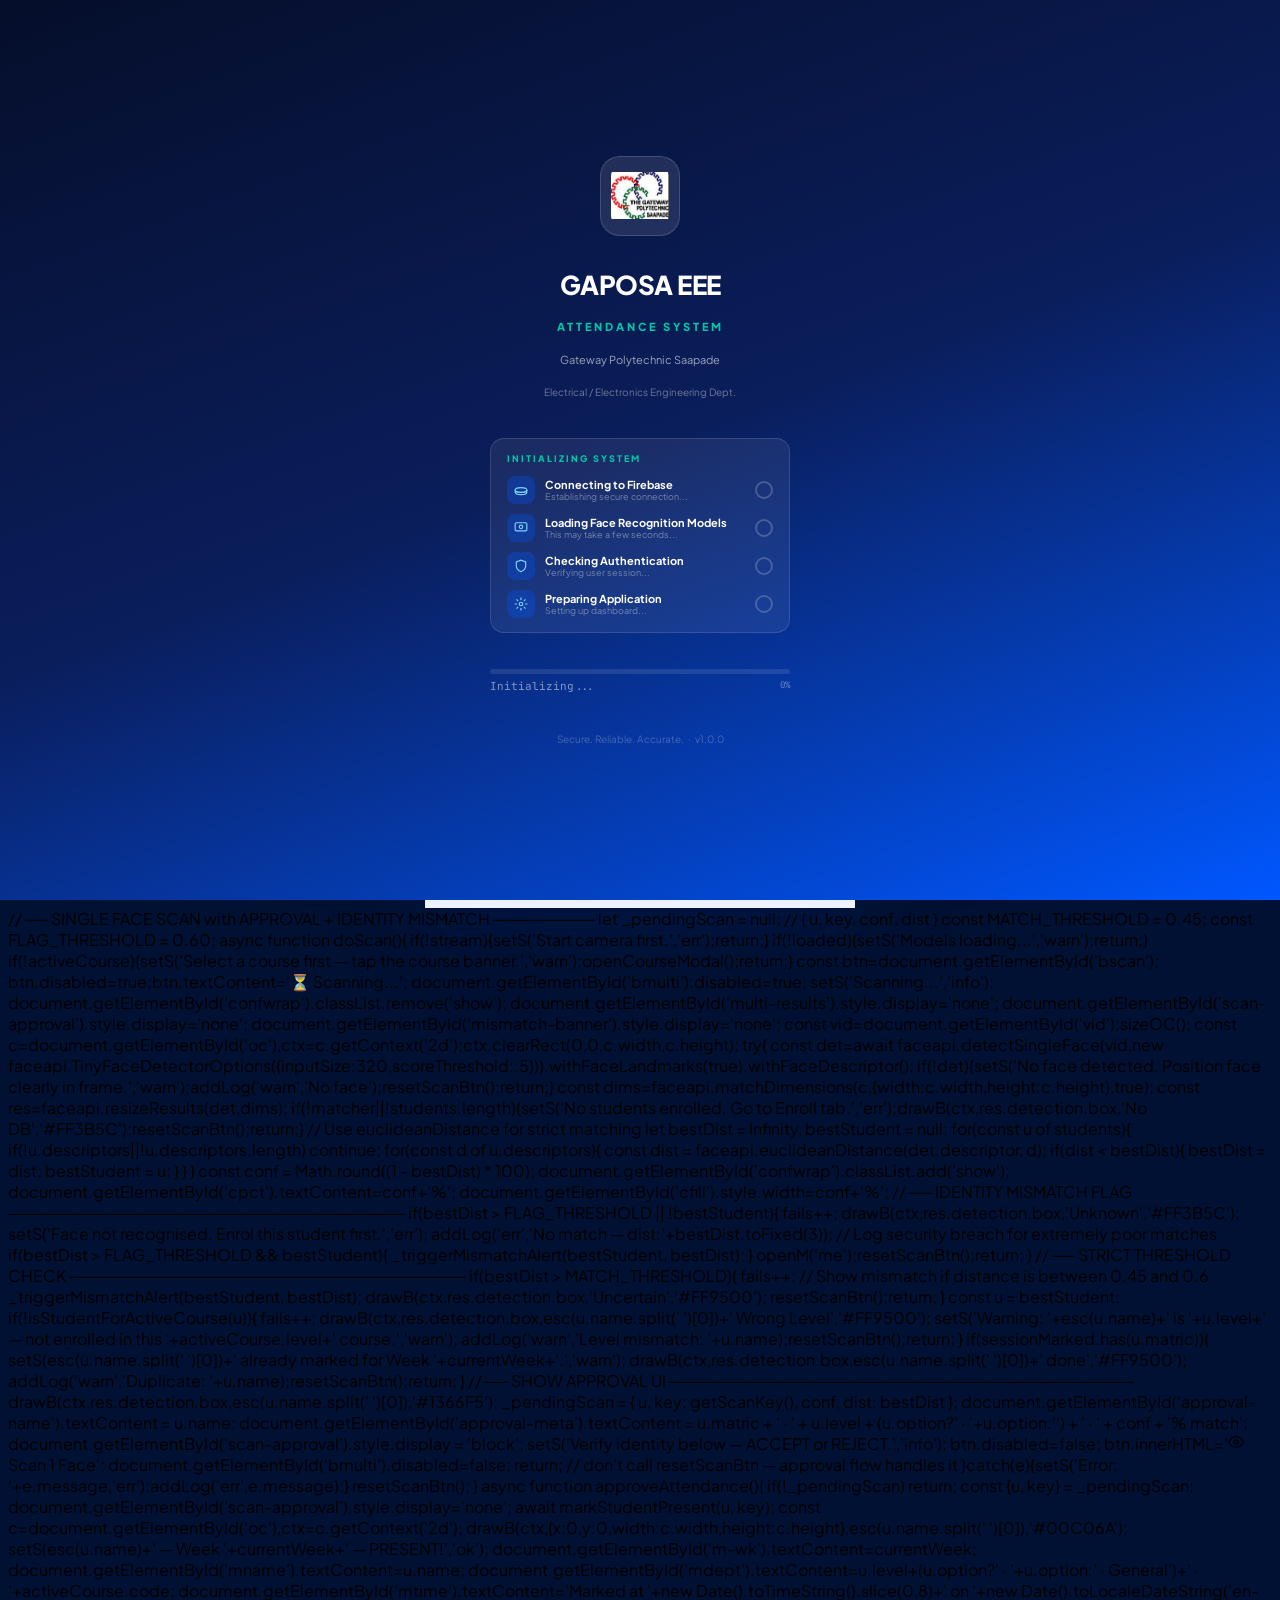
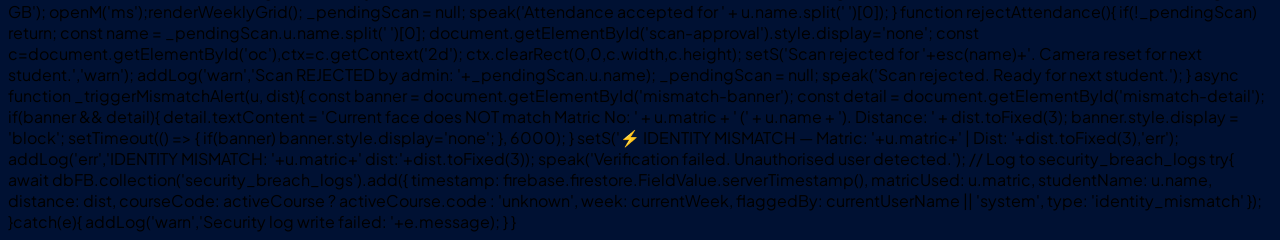
==== commit 6c6ed5c8: "feat: new loading + login screens matching reference design exactly" ====
--- a/index.html
+++ b/index.html
@@ -5,224 +5,209 @@
 <meta name="viewport" content="width=device-width,initial-scale=1.0,maximum-scale=1.0,user-scalable=no,viewport-fit=cover">
 <meta name="mobile-web-app-capable" content="yes">
 <meta name="apple-mobile-web-app-capable" content="yes">
-<meta name="apple-mobile-web-app-status-bar-style" content="black-translucent">
-<meta name="theme-color" content="#003DCC">
-<link rel="manifest" href="data:application/manifest+json,%7B%22name%22%3A%20%22GAPOSA%20EEE%20Attendance%22%2C%20%22short_name%22%3A%20%22EEE%20Attend%22%2C%20%22description%22%3A%20%22The%20Gateway%20Polytechnic%20Saapade%20%5Cu2014%20EEE%20Face%20Attendance%20System%22%2C%20%22start_url%22%3A%20%22./%22%2C%20%22scope%22%3A%20%22./%22%2C%20%22display%22%3A%20%22standalone%22%2C%20%22background_color%22%3A%20%22%231a3a6b%22%2C%20%22theme_color%22%3A%20%22%231a3a6b%22%2C%20%22orientation%22%3A%20%22portrait-primary%22%2C%20%22icons%22%3A%20%5B%7B%22src%22%3A%20%22https%3A//www.gstatic.com/firebasejs/9.23.0/firebase-app-compat.js%22%2C%20%22sizes%22%3A%20%22192x192%22%2C%20%22type%22%3A%20%22image/png%22%2C%20%22purpose%22%3A%20%22any%20maskable%22%7D%5D%7D">
+<meta name="theme-color" content="#0057FF">
 <title>GAPOSA EEE — Attendance System</title>
-
-<!-- Firebase v9 compat -->
 <script src="https://www.gstatic.com/firebasejs/9.23.0/firebase-app-compat.js"></script>
 <script src="https://www.gstatic.com/firebasejs/9.23.0/firebase-auth-compat.js"></script>
 <script src="https://www.gstatic.com/firebasejs/9.23.0/firebase-firestore-compat.js"></script>
-<!-- face-api -->
 <script defer src="https://cdn.jsdelivr.net/npm/face-api.js@0.22.2/dist/face-api.min.js"></script>
 <link href="https://fonts.googleapis.com/css2?family=Plus+Jakarta+Sans:wght@300;400;500;600;700;800;900&family=JetBrains+Mono:wght@400;500;600&display=swap" rel="stylesheet">
-
-
 <link rel="stylesheet" href="styles.css">
-
 </head>
 <body>
-<!-- BACKGROUND SLIDESHOW -->
-<div class="bg-slide"></div>
-<div class="bg-slide"></div>
-<div class="bg-slide"></div>
-<div class="bg-slide"></div>
-<div class="bg-slide bg-extra-1"></div>
-<div class="bg-slide bg-extra-2"></div>
-<div class="bg-overlay"></div>
-<!-- APP SHELL -->
-<div id="app-shell" style="position:relative;z-index:2;">
-<!-- LOADING -->
-<div id="ld">
-  <div class="ld-ring"></div>
-  <div class="ld-logo-row">
-    <img class="ld-logo-img" src="[data-uri]" alt="GAPOSA">
-    <div>
-      <div class="ld-school">The Gateway Polytechnic</div>
-      <div class="ld-sub">SAAPADE — EEE ATTENDANCE SYSTEM</div>
-    </div>
-  </div>
-  <div class="ld-bar"><div class="ld-fill" id="lbar"></div></div>
-  <div class="ld-msg" id="lmsg">Connecting to Firebase...</div>
-  <div class="ld-steps">
-    <div class="ld-step" id="ls1"><div class="ld-dot"></div> Firebase Connection</div>
-    <div class="ld-step" id="ls2"><div class="ld-dot"></div> Face Detection Model</div>
-    <div class="ld-step" id="ls3"><div class="ld-dot"></div> Recognition Network</div>
-    <div class="ld-step" id="ls4"><div class="ld-dot"></div> Loading Student Data</div>
-  </div>
-</div>
-
-<!-- LOGIN -->
-<div id="login-screen">
-  <div class="login-card">
-    <img class="login-logo" src="[data-uri]" alt="GAPOSA">
-    <div class="login-school" style="color:#0A1628;font-size:16px;font-weight:900;margin-top:4px;">The Gateway Polytechnic</div>
-    <div class="login-dept" style="color:#3D5278;font-size:11px;">Dept. of Electrical &amp; Electronic Engineering</div>
-    <div class="ltabs" style="flex-wrap:wrap;gap:4px">
-      <div class="ltab active" id="lt-lecturer" onclick="setLTab('lecturer')" style="flex:1;min-width:60px"><svg xmlns="http://www.w3.org/2000/svg" width="24" height="24" viewBox="0 0 24 24" fill="none" stroke="currentColor" stroke-width="2" stroke-linecap="round" stroke-linejoin="round" class="icon-glow"><path d="M22 10v6M2 10l10-5 10 5-10 5z"/><path d="M6 12v5c3 3 9 3 12 0v-5"/></svg> Lecturer</div>
-      <div class="ltab" id="lt-student" onclick="setLTab('student')" style="flex:1;min-width:60px"><svg xmlns="http://www.w3.org/2000/svg" width="24" height="24" viewBox="0 0 24 24" fill="none" stroke="currentColor" stroke-width="2" stroke-linecap="round" stroke-linejoin="round" class="icon-glow"><path d="M20 21v-2a4 4 0 0 0-4-4H8a4 4 0 0 0-4 4v2"/><circle cx="12" cy="7" r="4"/></svg> Student</div>
-      <div class="ltab" id="lt-hod" onclick="setLTab('hod')" style="flex:1;min-width:60px"><svg xmlns="http://www.w3.org/2000/svg" width="24" height="24" viewBox="0 0 24 24" fill="none" stroke="currentColor" stroke-width="2" stroke-linecap="round" stroke-linejoin="round" class="icon-glow"><path d="M12 22s8-4 8-10V5l-8-3-8 3v7c0 6 8 10 8 10z"/></svg> HOD</div>
-    </div>
-
-    <!-- LECTURER TAB — Login & Register sub-toggle -->
-    <div class="lform show" id="lf-lecturer">
-      <!-- Sub-toggle -->
-      <div style="display:flex;gap:0;background:rgba(0,57,204,.06);border-radius:10px;overflow:hidden;margin-bottom:16px;border:1.5px solid rgba(0,57,204,.15);">
-        <button id="lt-sub-login" onclick="setLecturerSub('login')"
-          style="flex:1;padding:9px 6px;border:none;font-family:'Plus Jakarta Sans',sans-serif;font-size:12px;font-weight:700;cursor:pointer;background:linear-gradient(135deg,#0057FF,#003DCC);color:white;border-radius:8px 0 0 8px;transition:all .2s;">
-          <svg xmlns="http://www.w3.org/2000/svg" width="24" height="24" viewBox="0 0 24 24" fill="none" stroke="currentColor" stroke-width="2" stroke-linecap="round" stroke-linejoin="round" class="icon-glow"><circle cx="7.5" cy="15.5" r="5.5"/><path d="M21 2l-9.6 9.6"/><path d="M15.5 7.5 17 6l3 3-1.5 1.5"/></svg> Login
+<div id="app-shell">
+
+<div id="ld" style="position:fixed;inset:0;z-index:8888;background:linear-gradient(160deg,#050D1F 0%,#0A1A4A 55%,#0D2B8A 100%);display:flex;flex-direction:column;align-items:center;justify-content:center;padding:24px;gap:0;">
+  <img src="[data-uri]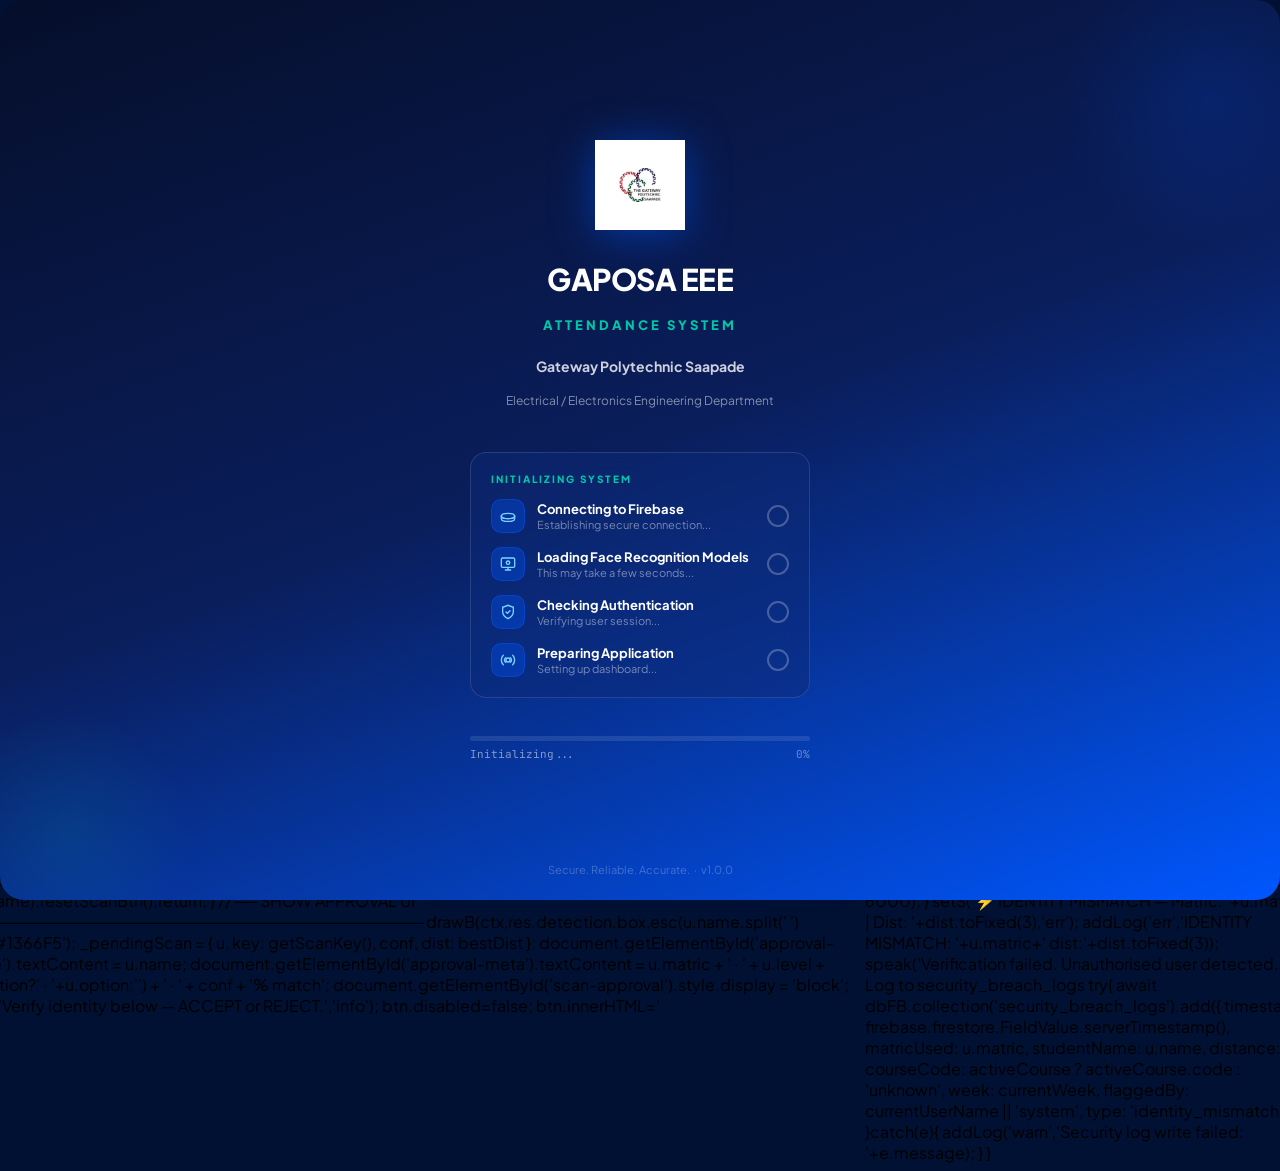
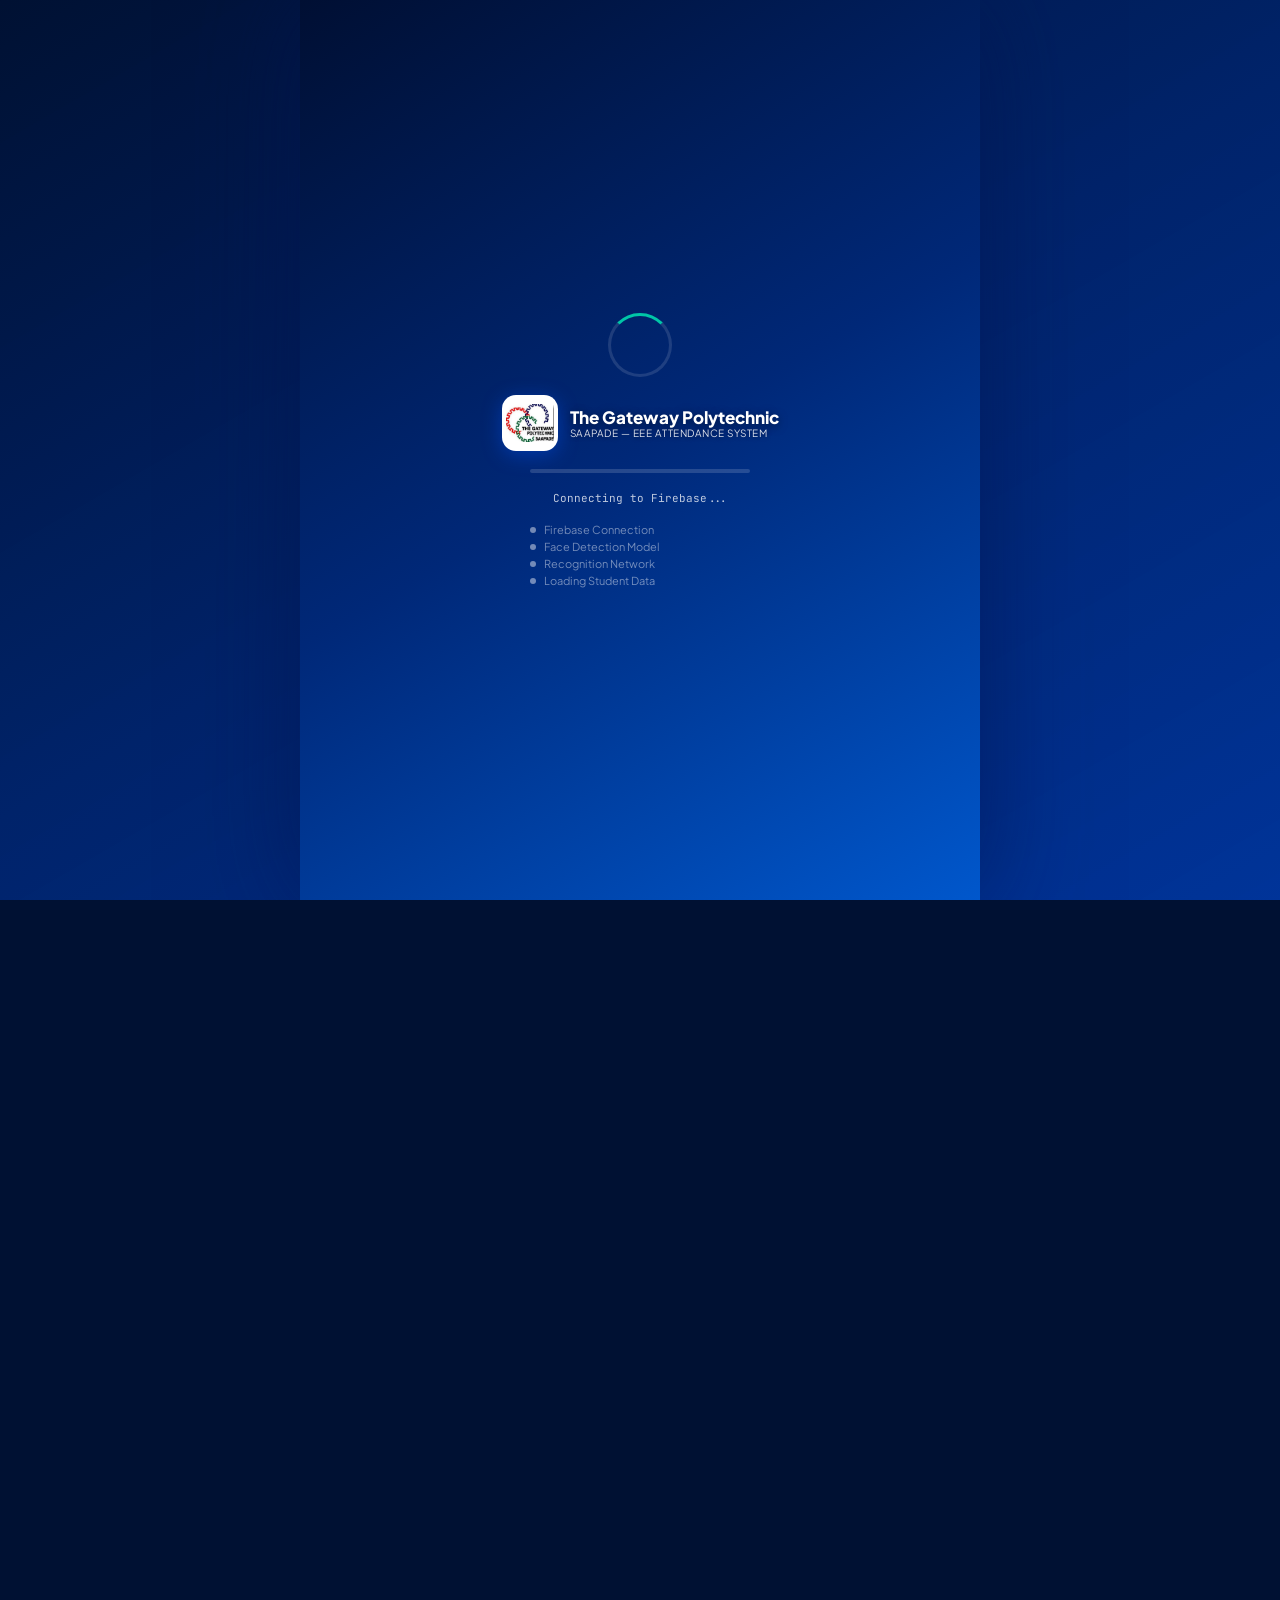
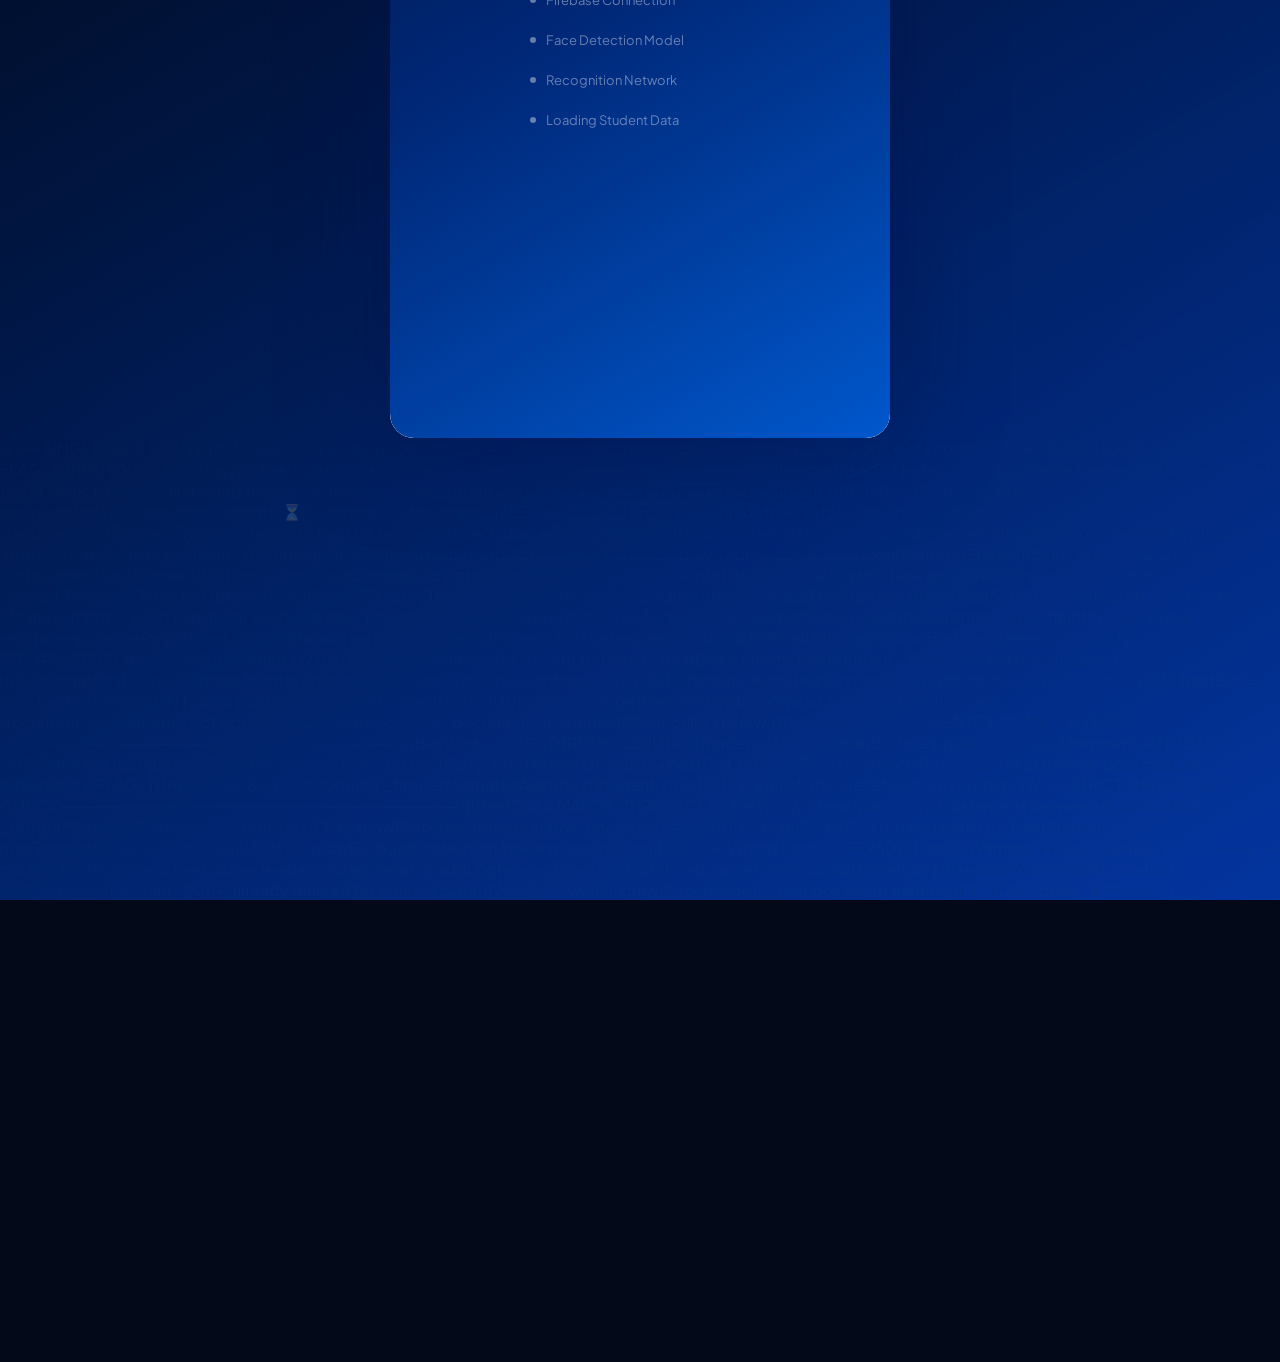
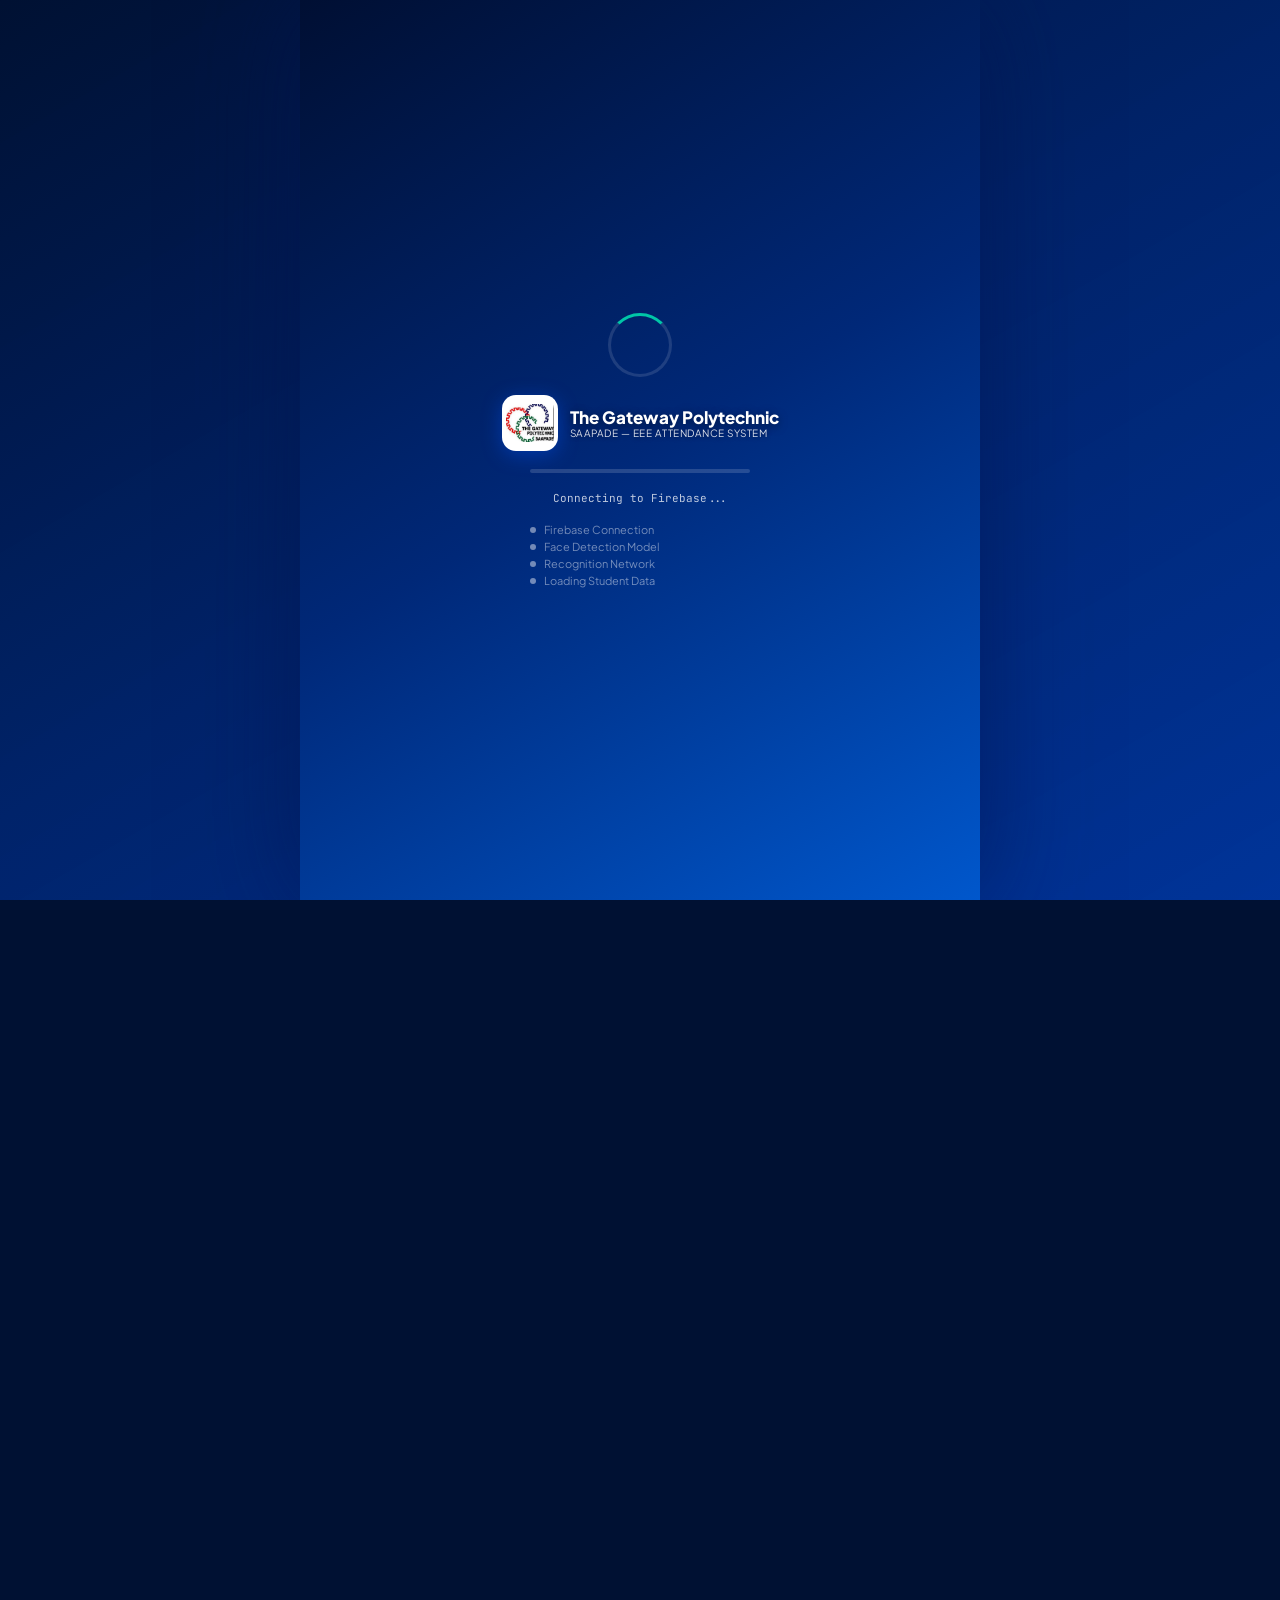
